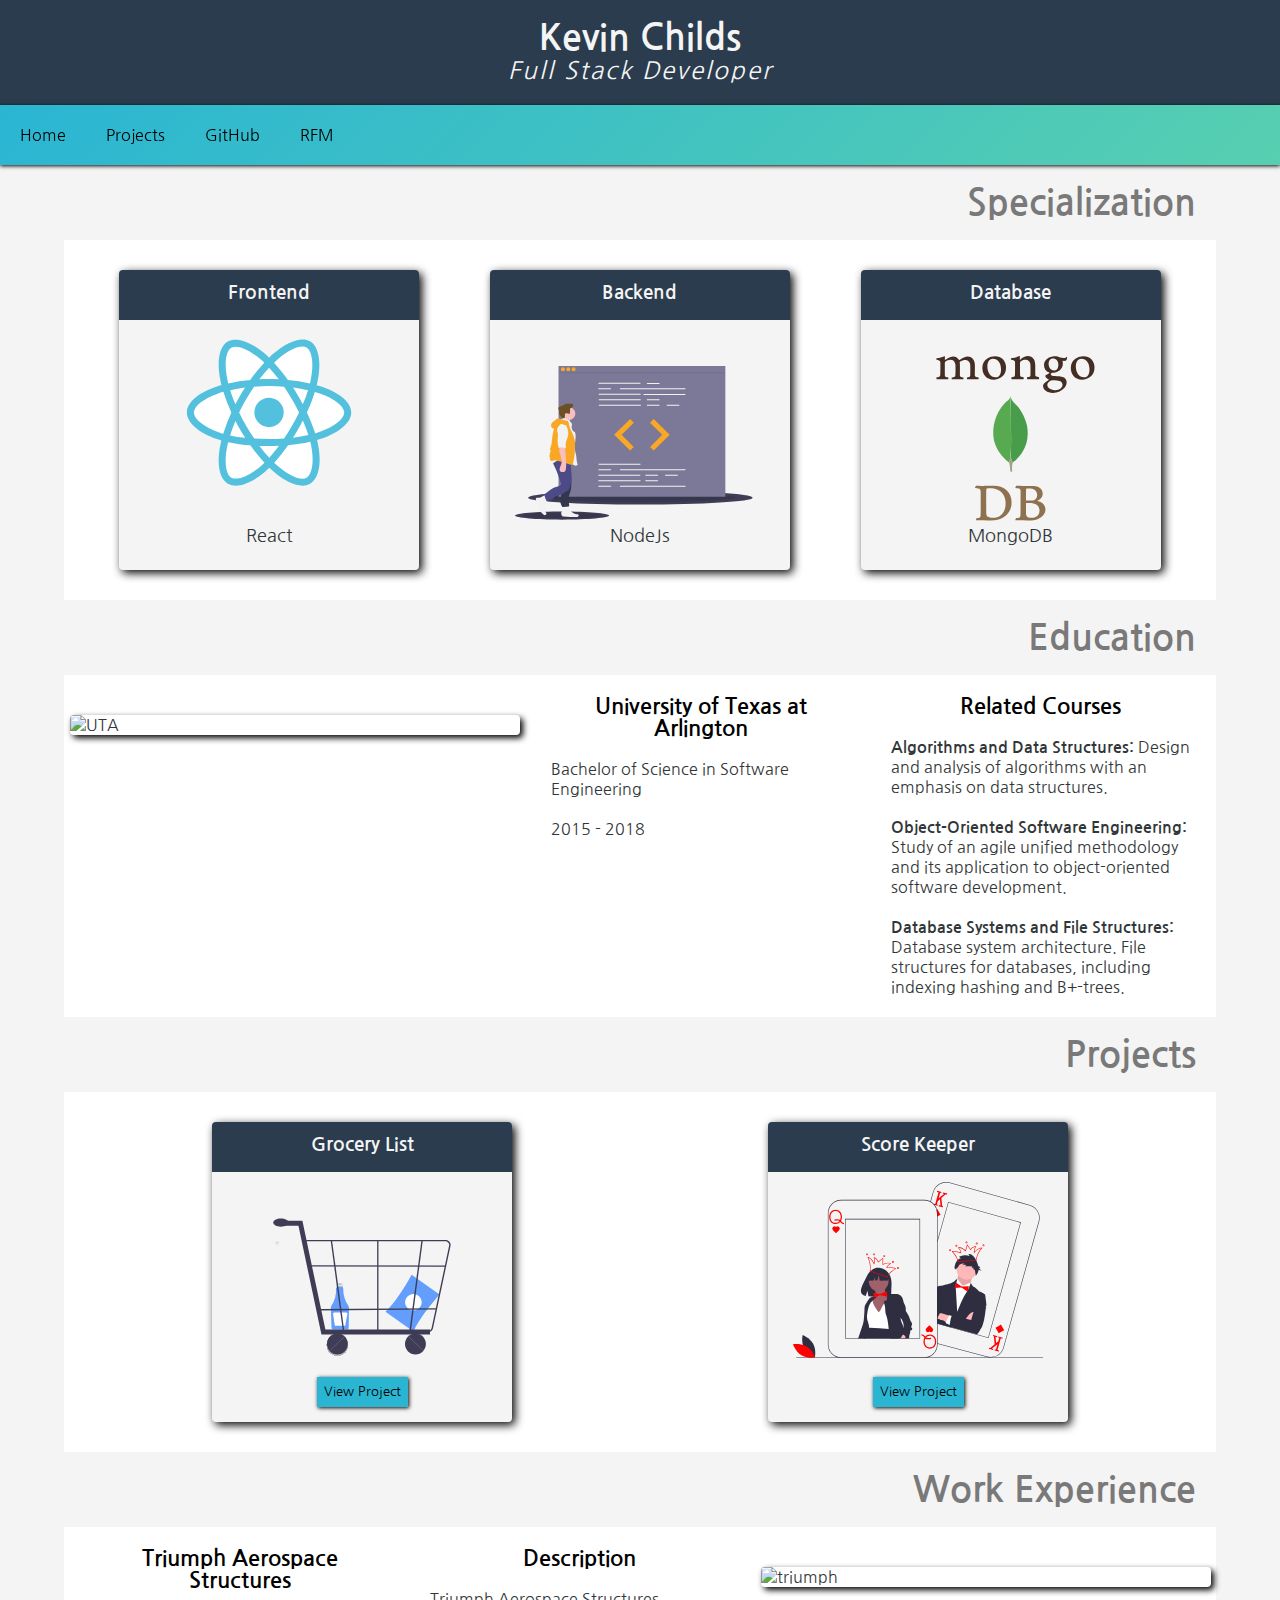
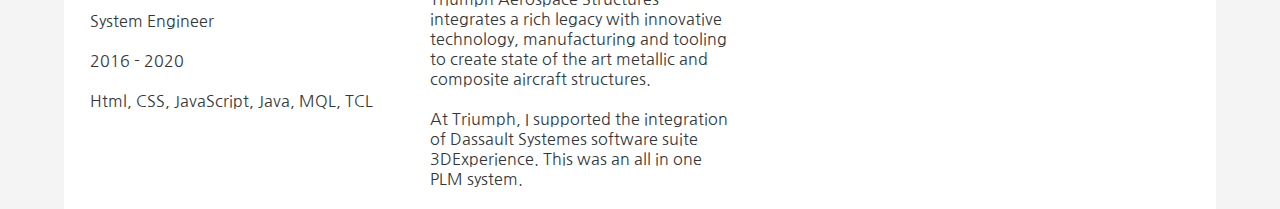
==== index.html @ 527a36d0 "added RFM" ====
<!DOCTYPE html>
<html lang="en">
<head><meta charset="utf-8"><meta name="viewport" content="width=device-width, initial-scale=1.0 maximum-scale=1.0,user-scalable=0">
	<link href="styles/style.css" rel="stylesheet" />
	<link href="https://fonts.googleapis.com/css2?family=Nanum+Gothic&amp;display=swap" rel="stylesheet" />
	<title>Kevin Childs</title>
</head>
<body>
<div id="headline">
<h1>Kevin Childs</h1>

<h2 id="header-description">Full Stack Developer</h2>
</div>

<nav>
<ul id="nav-ul">
	<li id="nav-li"><a href="/">Home</a></li>
	<li id="nav-li"><a href="#projects-header">Projects</a></li>
	<li id="nav-li"><a href="#" onclick="window.open(`https://github.com/kchilds2020`);return false;">GitHub</a></li>
	<li id="nav-li"><a href="#" onclick="window.open(`https://redesignforme.com`);return false;">RFM</a></li>
</ul>
</nav>

<div id="body-container">
<h1 class="section-title">Specialization</h1>

<div class="cards">
<div class="card">
<header class="card-header">
<h1>Frontend</h1>
</header>

<div class="card-body"><svg class="svg-item" fill="none" viewbox="0 0 1108 732" width="250" xmlns="https://www.w3.org/2000/svg"> <g id="react 1"> <g id="react-symbol"> <path d="M788.93 252.062C781.179 249.405 773.364 246.943 765.487 244.677C766.784 239.371 767.992 234.038 769.109 228.677C786.856 142.511 775.251 73.0952 735.62 50.2496C697.619 28.3301 635.47 51.1874 572.689 105.799C566.5 111.206 560.456 116.754 554.556 122.443C550.594 118.653 546.569 114.938 542.482 111.296C476.712 52.887 410.825 28.2832 371.182 51.1991C333.215 73.1772 321.951 138.432 337.951 220.097C339.514 228.185 341.307 236.226 343.331 244.22C334.012 246.869 324.998 249.694 316.371 252.706C239.254 279.537 190 321.735 190 365.445C190 410.585 242.876 455.866 323.205 483.318C329.722 485.53 336.286 487.585 342.897 489.484C340.756 498.08 338.85 506.746 337.177 515.483C321.939 595.729 333.848 659.448 371.709 681.286C410.825 703.862 476.466 680.653 540.372 624.787C545.425 620.368 550.488 615.679 555.611 610.78C562.003 616.945 568.563 622.931 575.291 628.737C637.205 682.012 698.369 703.533 736.183 681.626C775.251 659.015 787.946 590.56 771.465 507.289C770.215 500.928 768.757 494.438 767.093 487.819C771.711 486.46 776.228 485.049 780.643 483.588C864.148 455.925 918.49 411.195 918.49 365.445C918.49 321.571 867.641 279.15 788.966 252.062H788.93Z" fill="#53C1DE" id="Vector"></path> <path d="M770.82 454.049C766.835 455.374 762.756 456.64 758.583 457.882C748.402 426.317 736.077 395.484 721.695 365.598C735.529 336.11 747.375 305.73 757.153 274.661C764.596 276.818 771.84 279.092 778.803 281.495C846.214 304.692 887.334 339.001 887.334 365.445C887.334 393.577 842.92 430.161 770.82 454.049ZM740.907 513.338C748.198 550.155 749.229 583.445 744.423 609.455C740.086 632.84 731.365 648.43 720.581 654.677C697.619 667.958 648.528 650.692 595.582 605.13C589.51 599.902 583.403 594.334 577.261 588.427C599.335 563.988 619.734 538.086 638.319 510.899C671.516 508.087 704.481 502.995 736.98 495.661C738.465 501.663 739.781 507.524 740.93 513.244L740.907 513.338ZM438.347 652.403C415.912 660.327 398.048 660.55 387.252 654.326C364.278 641.069 354.725 589.857 367.759 521.285C369.322 513.181 371.092 505.121 373.069 497.103C405.434 504.052 438.232 508.802 471.238 511.321C490.367 538.414 511.257 564.218 533.773 588.567C529.249 592.951 524.622 597.214 519.895 601.356C491.634 626.065 463.302 643.554 438.347 652.403V652.403ZM333.274 453.874C297.746 441.73 268.418 425.952 248.304 408.745C230.241 393.272 221.121 377.905 221.121 365.445C221.121 338.919 260.67 305.079 326.616 282.092C334.899 279.209 343.257 276.579 351.689 274.204C361.484 305.616 373.345 336.347 387.194 366.195C373.172 396.472 361.167 427.641 351.255 459.5C345.207 457.773 339.213 455.897 333.274 453.874ZM368.498 214.119C354.807 144.152 363.891 91.3692 386.772 78.1472C411.141 64.0812 465.026 84.1487 521.829 134.587C525.462 137.81 529.108 141.186 532.753 144.668C510.398 168.868 489.671 194.525 470.711 221.468C438.016 224.4 405.545 229.447 373.503 236.577C371.635 229.138 369.967 221.656 368.498 214.13V214.119ZM682.767 291.704C675.648 279.404 668.268 267.261 660.625 255.273C683.869 258.215 706.129 262.107 727.04 266.889C720.329 288.176 712.548 309.11 703.726 329.612C696.997 316.836 690.011 304.2 682.767 291.704ZM554.579 166.904C569.728 183.419 584.034 200.688 597.445 218.643C568.758 217.291 540.06 217.291 511.35 218.643C525.498 199.982 539.997 182.634 554.579 166.915V166.904ZM425.641 291.915C418.491 304.317 411.633 316.875 405.069 329.589C396.008 308.103 388.26 286.969 381.931 266.561C402.713 261.873 424.879 258.11 447.971 255.215C440.219 267.28 432.768 279.514 425.617 291.915H425.641ZM448.627 477.88C426.088 475.433 403.69 471.829 381.52 467.084C387.956 446.325 395.879 424.733 405.14 402.779C411.727 415.509 418.608 428.074 425.781 440.476C433.08 453.127 440.687 465.595 448.604 477.88H448.627ZM555.458 566.179C540.689 550.308 525.978 532.725 511.631 513.724C525.58 514.279 539.786 514.557 554.251 514.557C569.098 514.557 583.754 514.228 598.219 513.572C584.867 531.828 570.587 549.387 555.435 566.179H555.458ZM703.96 401.665C713.24 422.582 721.425 443.968 728.482 465.736C706.038 470.786 683.345 474.655 660.496 477.329C668.193 465.115 675.648 452.756 682.861 440.253C690.191 427.547 697.224 414.684 703.96 401.665ZM655.901 424.71C644.867 443.871 633.22 462.665 620.959 481.091C599.344 482.639 577.014 483.436 554.251 483.436C531.487 483.436 509.533 482.732 488.293 481.349C475.72 462.985 463.846 444.164 452.671 424.886C441.496 405.608 431.138 386.04 421.597 366.184C431.185 346.233 441.512 326.658 452.577 307.458C463.627 288.266 475.399 269.511 487.895 251.194C509.568 249.553 531.769 248.697 554.227 248.697C576.686 248.697 599.028 249.565 620.678 251.206C633.032 269.468 644.754 288.149 655.843 307.247C666.931 326.346 677.399 345.831 687.245 365.703C677.516 385.724 667.08 405.377 655.936 424.663L655.901 424.71ZM720.101 77.2095C744.494 91.2755 753.976 148.008 738.656 222.406C737.648 227.243 736.554 232.068 735.374 236.882C703.284 229.607 670.748 224.466 637.979 221.491C619.2 194.524 598.629 168.85 576.405 144.644C581.875 139.377 587.458 134.255 593.155 129.277C646.934 82.4725 697.197 63.9992 720.101 77.2095Z" fill="white" id="Vector_2"></path> <path d="M554.227 300.39C567.094 300.39 579.672 304.205 590.37 311.354C601.068 318.502 609.407 328.662 614.331 340.55C619.255 352.437 620.543 365.517 618.033 378.137C615.522 390.756 609.327 402.348 600.228 411.446C591.13 420.544 579.539 426.74 566.919 429.251C554.3 431.761 541.219 430.472 529.332 425.549C517.445 420.625 507.284 412.286 500.136 401.588C492.988 390.89 489.172 378.312 489.172 365.445C489.171 356.902 490.852 348.441 494.121 340.548C497.39 332.654 502.182 325.482 508.223 319.441C514.264 313.4 521.436 308.608 529.33 305.339C537.224 302.07 545.684 300.389 554.227 300.39" fill="#53C1DE" id="Vector_3"></path> </g> </g> </svg></div>

<div class="card-footer">React</div>
</div>

<div class="card">
<header class="card-header">
<h1>Backend</h1>
</header>

<div class="card-body"><svg class="svg-item" fill="none" viewbox="0 0 1127 855" width="250" xmlns="https://www.w3.org/2000/svg"> <g id="looking-at-code"> <path d="M565.194 787C844.65 787 1071.19 773.121 1071.19 756C1071.19 738.879 844.65 725 565.194 725C285.737 725 59.1935 738.879 59.1935 756C59.1935 773.121 285.737 787 565.194 787Z" fill="#3F3D56" id="Vector"></path> <path d="M565.194 776C803.228 776 996.194 766.822 996.194 755.5C996.194 744.178 803.228 735 565.194 735C327.159 735 134.194 744.178 134.194 755.5C134.194 766.822 327.159 776 565.194 776Z" fill="black" id="Vector_2" opacity="0.1"></path> <path d="M212.194 855C329.385 855 424.387 846.717 424.387 836.5C424.387 826.283 329.385 818 212.194 818C95.0023 818 0 826.283 0 836.5C0 846.717 95.0023 855 212.194 855Z" fill="#3F3D56" id="Vector_3"></path> <path d="M212.194 848.435C312.015 848.435 392.935 842.958 392.935 836.202C392.935 829.445 312.015 823.968 212.194 823.968C112.373 823.968 31.4516 829.445 31.4516 836.202C31.4516 842.958 112.373 848.435 212.194 848.435Z" fill="black" id="Vector_4" opacity="0.1"></path> <path d="M948.194 162H196.194V752H948.194V162Z" fill="#7B7997" id="Vector_5"></path> <path d="M563.638 242.629H378.12C377.824 242.63 377.531 242.572 377.257 242.459C376.984 242.346 376.735 242.181 376.525 241.971C376.316 241.762 376.15 241.514 376.036 241.24C375.923 240.967 375.864 240.674 375.864 240.378C375.864 240.082 375.923 239.789 376.036 239.515C376.15 239.242 376.316 238.993 376.525 238.784C376.735 238.575 376.984 238.409 377.257 238.296C377.531 238.183 377.824 238.126 378.12 238.126H563.638C564.234 238.128 564.806 238.365 565.227 238.787C565.648 239.209 565.885 239.781 565.885 240.378C565.885 240.974 565.648 241.546 565.227 241.968C564.806 242.39 564.234 242.628 563.638 242.629V242.629Z" fill="#F2F2F2" id="Vector_6"></path> <path d="M766.717 267.395H474.932C474.335 267.395 473.762 267.158 473.34 266.735C472.918 266.313 472.68 265.741 472.68 265.143C472.68 264.546 472.918 263.974 473.34 263.551C473.762 263.129 474.335 262.892 474.932 262.892H766.717C767.013 262.892 767.305 262.95 767.579 263.063C767.852 263.177 768.1 263.342 768.309 263.551C768.518 263.76 768.684 264.009 768.797 264.282C768.91 264.555 768.968 264.848 768.968 265.143C768.968 265.439 768.91 265.732 768.797 266.005C768.684 266.278 768.518 266.526 768.309 266.735C768.1 266.945 767.852 267.11 767.579 267.223C767.305 267.337 767.013 267.395 766.717 267.395V267.395Z" fill="#F2F2F2" id="Vector_7"></path> <path d="M564.539 292.161H379.021C378.424 292.161 377.851 291.923 377.429 291.501C377.007 291.079 376.77 290.506 376.77 289.909C376.77 289.312 377.007 288.739 377.429 288.317C377.851 287.895 378.424 287.658 379.021 287.658H564.539C565.136 287.658 565.708 287.895 566.131 288.317C566.553 288.739 566.79 289.312 566.79 289.909C566.79 290.506 566.553 291.079 566.131 291.501C565.708 291.923 565.136 292.161 564.539 292.161V292.161Z" fill="#F2F2F2" id="Vector_8"></path> <path d="M766.717 292.611H581.199C580.602 292.611 580.029 292.374 579.607 291.951C579.185 291.529 578.948 290.957 578.948 290.359C578.948 289.762 579.185 289.19 579.607 288.767C580.029 288.345 580.602 288.108 581.199 288.108H766.717C767.314 288.108 767.887 288.345 768.309 288.767C768.731 289.19 768.968 289.762 768.968 290.359C768.968 290.957 768.731 291.529 768.309 291.951C767.887 292.374 767.314 292.611 766.717 292.611V292.611Z" fill="#F2F2F2" id="Vector_9"></path> <path d="M564.989 316.926H379.471C378.874 316.926 378.301 316.689 377.879 316.267C377.457 315.845 377.22 315.272 377.22 314.675C377.22 314.078 377.457 313.505 377.879 313.083C378.301 312.661 378.874 312.423 379.471 312.423H564.989C565.586 312.423 566.159 312.661 566.581 313.083C567.003 313.505 567.24 314.078 567.24 314.675C567.24 315.272 567.003 315.845 566.581 316.267C566.159 316.689 565.586 316.926 564.989 316.926V316.926Z" fill="#F2F2F2" id="Vector_10"></path> <path d="M565.439 341.692H379.922C379.324 341.692 378.752 341.455 378.33 341.033C377.907 340.61 377.67 340.038 377.67 339.441C377.67 338.843 377.907 338.271 378.33 337.849C378.752 337.426 379.324 337.189 379.922 337.189H565.439C566.036 337.189 566.609 337.426 567.031 337.849C567.454 338.271 567.691 338.843 567.691 339.441C567.691 340.038 567.454 340.61 567.031 341.033C566.609 341.455 566.036 341.692 565.439 341.692V341.692Z" fill="#F2F2F2" id="Vector_11"></path> <path d="M649.643 243.079H596.509C595.912 243.079 595.339 242.842 594.917 242.42C594.495 241.998 594.258 241.425 594.258 240.828C594.258 240.231 594.495 239.658 594.917 239.236C595.339 238.814 595.912 238.577 596.509 238.577H649.643C650.24 238.577 650.812 238.814 651.235 239.236C651.657 239.658 651.894 240.231 651.894 240.828C651.894 241.425 651.657 241.998 651.235 242.42C650.812 242.842 650.24 243.079 649.643 243.079V243.079Z" fill="#F2F2F2" id="Vector_12"></path> <path d="M649.643 316.926H596.509C595.912 316.926 595.339 316.689 594.917 316.267C594.495 315.845 594.258 315.272 594.258 314.675C594.258 314.078 594.495 313.505 594.917 313.083C595.339 312.661 595.912 312.423 596.509 312.423H649.643C650.24 312.423 650.812 312.661 651.235 313.083C651.657 313.505 651.894 314.078 651.894 314.675C651.894 315.272 651.657 315.845 651.235 316.267C650.812 316.689 650.24 316.926 649.643 316.926V316.926Z" fill="#F2F2F2" id="Vector_13"></path> <path d="M649.643 341.242H596.509C596.213 341.242 595.92 341.185 595.646 341.072C595.372 340.959 595.123 340.793 594.914 340.584C594.704 340.375 594.538 340.126 594.425 339.853C594.311 339.58 594.253 339.286 594.253 338.99C594.253 338.694 594.311 338.401 594.425 338.128C594.538 337.854 594.704 337.606 594.914 337.397C595.123 337.187 595.372 337.022 595.646 336.909C595.92 336.796 596.213 336.738 596.509 336.739H649.643C649.939 336.738 650.232 336.796 650.506 336.909C650.779 337.022 651.028 337.187 651.238 337.397C651.447 337.606 651.614 337.854 651.727 338.128C651.84 338.401 651.899 338.694 651.899 338.99C651.899 339.286 651.84 339.58 651.727 339.853C651.614 340.126 651.447 340.375 651.238 340.584C651.028 340.793 650.779 340.959 650.506 341.072C650.232 341.185 649.939 341.242 649.643 341.242V341.242Z" fill="#F2F2F2" id="Vector_14"></path> <path d="M738.799 341.242H685.666C685.069 341.24 684.498 341.003 684.077 340.581C683.655 340.159 683.419 339.587 683.419 338.99C683.419 338.394 683.655 337.822 684.077 337.4C684.498 336.978 685.069 336.74 685.666 336.739H738.799C739.095 336.738 739.389 336.796 739.662 336.909C739.936 337.022 740.185 337.187 740.394 337.397C740.604 337.606 740.77 337.854 740.884 338.128C740.997 338.401 741.055 338.694 741.055 338.99C741.055 339.286 740.997 339.58 740.884 339.853C740.77 340.126 740.604 340.375 740.394 340.584C740.185 340.793 739.936 340.959 739.662 341.072C739.389 341.185 739.095 341.242 738.799 341.242V341.242Z" fill="#F2F2F2" id="Vector_15"></path> <path d="M430.804 267.395H377.67C377.073 267.395 376.5 267.158 376.078 266.735C375.656 266.313 375.419 265.741 375.419 265.143C375.419 264.546 375.656 263.974 376.078 263.551C376.5 263.129 377.073 262.892 377.67 262.892H430.804C431.401 262.892 431.974 263.129 432.396 263.551C432.818 263.974 433.055 264.546 433.055 265.143C433.055 265.741 432.818 266.313 432.396 266.735C431.974 267.158 431.401 267.395 430.804 267.395V267.395Z" fill="#F2F2F2" id="Vector_16"></path> <path d="M563.863 607.361H378.346C377.748 607.361 377.176 607.123 376.754 606.701C376.331 606.279 376.094 605.706 376.094 605.109C376.094 604.512 376.331 603.939 376.754 603.517C377.176 603.095 377.748 602.858 378.346 602.858H563.863C564.46 602.858 565.033 603.095 565.455 603.517C565.878 603.939 566.115 604.512 566.115 605.109C566.115 605.706 565.878 606.279 565.455 606.701C565.033 607.123 564.46 607.361 563.863 607.361Z" fill="#F2F2F2" id="Vector_17"></path> <path d="M562.963 656.892H377.445C376.848 656.892 376.275 656.655 375.853 656.233C375.431 655.81 375.194 655.238 375.194 654.641C375.194 654.043 375.431 653.471 375.853 653.049C376.275 652.626 376.848 652.389 377.445 652.389H562.963C563.56 652.389 564.132 652.626 564.555 653.049C564.977 653.471 565.214 654.043 565.214 654.641C565.214 655.238 564.977 655.81 564.555 656.233C564.132 656.655 563.56 656.892 562.963 656.892Z" fill="#F2F2F2" id="Vector_18"></path> <path d="M563.413 681.658H377.895C377.599 681.658 377.306 681.601 377.032 681.488C376.759 681.375 376.51 681.209 376.3 681C376.091 680.791 375.924 680.542 375.811 680.269C375.697 679.996 375.639 679.702 375.639 679.406C375.639 679.11 375.697 678.817 375.811 678.544C375.924 678.27 376.091 678.022 376.3 677.813C376.51 677.604 376.759 677.438 377.032 677.325C377.306 677.212 377.599 677.154 377.895 677.155H563.413C563.709 677.154 564.002 677.212 564.276 677.325C564.55 677.438 564.798 677.604 565.008 677.813C565.218 678.022 565.384 678.27 565.497 678.544C565.611 678.817 565.669 679.11 565.669 679.406C565.669 679.702 565.611 679.996 565.497 680.269C565.384 680.542 565.218 680.791 565.008 681C564.798 681.209 564.55 681.375 564.276 681.488C564.002 681.601 563.709 681.658 563.413 681.658V681.658Z" fill="#F2F2F2" id="Vector_19"></path> <path d="M642.663 657.342H589.53C588.932 657.342 588.36 657.105 587.938 656.683C587.515 656.261 587.278 655.688 587.278 655.091C587.278 654.494 587.515 653.921 587.938 653.499C588.36 653.077 588.932 652.839 589.53 652.839H642.663C643.26 652.839 643.833 653.077 644.255 653.499C644.677 653.921 644.915 654.494 644.915 655.091C644.915 655.688 644.677 656.261 644.255 656.683C643.833 657.105 643.26 657.342 642.663 657.342Z" fill="#F2F2F2" id="Vector_20"></path> <path d="M642.663 681.658H589.53C588.932 681.658 588.36 681.421 587.938 680.998C587.515 680.576 587.278 680.003 587.278 679.406C587.278 678.809 587.515 678.236 587.938 677.814C588.36 677.392 588.932 677.155 589.53 677.155H642.663C643.26 677.155 643.833 677.392 644.255 677.814C644.677 678.236 644.915 678.809 644.915 679.406C644.915 680.003 644.677 680.576 644.255 680.998C643.833 681.421 643.26 681.658 642.663 681.658V681.658Z" fill="#F2F2F2" id="Vector_21"></path> <path d="M731.82 657.342H678.686C678.089 657.342 677.516 657.105 677.094 656.683C676.672 656.261 676.435 655.688 676.435 655.091C676.435 654.494 676.672 653.921 677.094 653.499C677.516 653.077 678.089 652.839 678.686 652.839H731.82C732.417 652.839 732.99 653.077 733.412 653.499C733.834 653.921 734.071 654.494 734.071 655.091C734.071 655.688 733.834 656.261 733.412 656.683C732.99 657.105 732.417 657.342 731.82 657.342V657.342Z" fill="#F2F2F2" id="Vector_22"></path> <path d="M766.942 632.126H475.157C474.56 632.126 473.987 631.889 473.565 631.467C473.143 631.045 472.906 630.472 472.906 629.875C472.906 629.278 473.143 628.705 473.565 628.283C473.987 627.861 474.56 627.623 475.157 627.623H766.942C767.539 627.623 768.112 627.861 768.534 628.283C768.956 628.705 769.194 629.278 769.194 629.875C769.194 630.472 768.956 631.045 768.534 631.467C768.112 631.889 767.539 632.126 766.942 632.126V632.126Z" fill="#F2F2F2" id="Vector_23"></path> <path d="M431.029 632.126H377.895C377.298 632.126 376.725 631.889 376.303 631.467C375.881 631.045 375.644 630.472 375.644 629.875C375.644 629.278 375.881 628.705 376.303 628.283C376.725 627.861 377.298 627.623 377.895 627.623H431.029C431.626 627.623 432.199 627.861 432.621 628.283C433.043 628.705 433.28 629.278 433.28 629.875C433.28 630.472 433.043 631.045 432.621 631.467C432.199 631.889 431.626 632.126 431.029 632.126V632.126Z" fill="#F2F2F2" id="Vector_24"></path> <path d="M766.942 706.874H475.157C474.861 706.874 474.568 706.817 474.294 706.704C474.02 706.591 473.771 706.425 473.562 706.216C473.352 706.007 473.186 705.758 473.073 705.485C472.959 705.212 472.901 704.918 472.901 704.622C472.901 704.326 472.959 704.033 473.073 703.76C473.186 703.486 473.352 703.238 473.562 703.029C473.771 702.82 474.02 702.654 474.294 702.541C474.568 702.428 474.861 702.37 475.157 702.371H766.942C767.539 702.371 768.112 702.608 768.534 703.03C768.956 703.453 769.194 704.025 769.194 704.622C769.194 705.219 768.956 705.792 768.534 706.214C768.112 706.637 767.539 706.874 766.942 706.874V706.874Z" fill="#F2F2F2" id="Vector_25"></path> <path d="M431.029 706.874H377.895C377.599 706.874 377.306 706.817 377.032 706.704C376.759 706.591 376.51 706.425 376.3 706.216C376.091 706.007 375.924 705.758 375.811 705.485C375.697 705.212 375.639 704.918 375.639 704.622C375.639 704.326 375.697 704.033 375.811 703.76C375.924 703.486 376.091 703.238 376.3 703.029C376.51 702.82 376.759 702.654 377.032 702.541C377.306 702.428 377.599 702.37 377.895 702.371H431.029C431.325 702.37 431.618 702.428 431.892 702.541C432.166 702.654 432.414 702.82 432.624 703.029C432.834 703.238 433 703.486 433.113 703.76C433.227 704.033 433.285 704.326 433.285 704.622C433.285 704.918 433.227 705.212 433.113 705.485C433 705.758 432.834 706.007 432.624 706.216C432.414 706.425 432.166 706.591 431.892 706.704C431.618 706.817 431.325 706.874 431.029 706.874Z" fill="#F2F2F2" id="Vector_26"></path> <g id="brackets"> <path d="M519.06 401.13L447.014 472.275L519.06 543.42L535.27 527.21L480.786 472.725L535.72 417.79L519.06 401.13Z" fill="#F9A826" id="Vector_27"></path> <path d="M625.327 401.13L697.373 472.275L625.327 543.42L609.117 527.21L663.602 472.725L608.667 417.79L625.327 401.13Z" fill="#F9A826" id="Vector_28"></path> </g> <path d="M216.194 186C221.164 186 225.194 181.971 225.194 177C225.194 172.029 221.164 168 216.194 168C211.223 168 207.194 172.029 207.194 177C207.194 181.971 211.223 186 216.194 186Z" fill="#F9A826" id="Vector_29"></path> <path d="M240.194 186C245.164 186 249.194 181.971 249.194 177C249.194 172.029 245.164 168 240.194 168C235.223 168 231.194 172.029 231.194 177C231.194 181.971 235.223 186 240.194 186Z" fill="#F9A826" id="Vector_30"></path> <path d="M264.194 186C269.164 186 273.194 181.971 273.194 177C273.194 172.029 269.164 168 264.194 168C259.223 168 255.194 172.029 255.194 177C255.194 181.971 259.223 186 264.194 186Z" fill="#F9A826" id="Vector_31"></path> <path d="M948.194 192H196.194V195H948.194V192Z" fill="black" id="Vector_32" opacity="0.1"></path> <path d="M122.622 751.091C120.024 752.538 117.283 753.712 114.444 754.594C109.365 755.981 103.936 755.472 98.8064 756.657C96.706 757.142 94.4201 758.156 93.7521 760.205C93.2622 761.709 93.7952 763.332 94.3056 764.829C99.9741 781.448 103.391 799.095 112.431 814.149C116.23 820.472 120.945 826.197 126.423 831.137C128.479 832.989 130.808 834.801 133.559 835.092C134.827 835.226 136.108 835.023 137.272 834.503C138.437 833.984 139.444 833.167 140.191 832.134C140.939 831.101 141.401 829.889 141.53 828.621C141.66 827.352 141.453 826.072 140.929 824.91C140.119 823.108 138.612 821.713 137.64 819.994C136.587 817.804 135.969 815.429 135.821 813.003C134.928 805.895 134.067 798.466 136.53 791.738C138.182 787.226 141.212 783.379 143.737 779.291C146.261 775.202 148.358 770.519 147.797 765.747C147.413 762.49 145.825 759.51 144.147 756.693C142.465 753.87 139.142 746.284 135.764 745.342C132.257 744.364 125.68 749.524 122.622 751.091Z" fill="#F2F2F2" id="Vector_33"></path> <path d="M215.057 808.5C215.109 810.108 214.885 811.713 214.393 813.245C213.336 816.038 210.712 817.951 209.357 820.612C207.472 824.313 208.326 828.786 209.575 832.747C210.358 835.23 211.385 837.814 213.488 839.35C215.286 840.464 217.331 841.119 219.442 841.257C237.478 843.753 255.8 842.321 274 842.844C277.317 842.939 280.83 843.055 283.725 841.434C286.621 839.813 288.411 835.737 286.442 833.066C284.673 830.668 281.177 830.69 278.2 830.549C270.448 830.155 263.067 827.114 257.287 821.934C256.147 820.96 255.158 819.822 254.353 818.557C253.734 817.435 253.221 816.257 252.819 815.04C250.268 808.128 247.232 801.406 243.736 794.921C242.757 793.106 241.649 791.216 239.83 790.245C238.498 789.639 237.053 789.324 235.59 789.319C231.054 789.025 219.307 787.481 215.799 791.009C212.558 794.268 215.128 804.36 215.057 808.5Z" fill="#F2F2F2" id="Vector_34"></path> <path d="M242.971 405.695C258.973 405.695 271.946 392.723 271.946 376.72C271.946 360.718 258.973 347.745 242.971 347.745C226.968 347.745 213.996 360.718 213.996 376.72C213.996 392.723 226.968 405.695 242.971 405.695Z" fill="#FBBEBE" id="Vector_35"></path> <path d="M216.806 400.646C215.082 405.26 212.159 409.593 207.905 412.076L247.98 420.25C246.526 414.402 246.335 408.31 247.418 402.381C247.816 400.946 247.898 399.442 247.658 397.972C246.904 395.065 243.631 393.666 240.703 392.998C233.389 391.331 226.921 390.437 220.124 387.206C218.047 390.763 218.337 396.545 216.806 400.646Z" fill="#FBBEBE" id="Vector_36"></path> <path d="M207.571 401.227C211.882 399.276 216.579 398.327 221.309 398.45C226.039 398.574 230.68 399.767 234.884 401.941C240.022 404.648 244.276 408.735 248.455 412.767C252.308 416.484 256.418 420.739 256.691 426.086C256.824 428.676 256.015 431.208 255.607 433.769C254.874 439.066 255.806 444.459 258.275 449.202C260.744 453.945 264.628 457.802 269.387 460.239C272.571 465.542 273.228 471.968 273.277 478.153C273.462 501.589 266.067 525.314 271.346 548.148C272.586 553.51 274.508 558.702 275.578 564.1C276.965 571.091 276.897 578.279 277.622 585.369C278.409 593.047 280.126 600.601 282.736 607.865C280.992 610.639 277.362 611.702 274.093 611.478C270.825 611.253 267.768 609.834 264.851 608.342C250.728 601.115 237.792 591.585 223.164 585.442C213.487 581.379 203.177 578.847 193.789 574.154C184.4 569.461 175.669 562.012 172.798 551.916C171.557 547.551 171.48 542.951 171.413 538.413C171.127 519.299 170.862 499.977 175.023 481.319C178.692 464.866 185.764 449.125 187.307 432.338C187.809 426.874 187.82 421.025 190.873 416.465C195.188 410.02 204.505 408.351 207.571 401.227Z" fill="#F2F2F2" id="Vector_37"></path> <path d="M226.492 377.129C228.199 374.903 231.492 374.599 234.219 375.258C236.947 375.916 239.462 377.322 242.217 377.856C242.843 378.034 243.499 378.079 244.144 377.988C244.789 377.898 245.407 377.674 245.96 377.33C246.923 376.382 247.499 375.109 247.576 373.76C248.54 368.019 248.766 362.178 248.246 356.38C248.103 355.566 248.157 354.73 248.405 353.942C249.087 352.299 251.168 351.908 252.867 351.38C255.671 350.433 258.079 348.578 259.711 346.109C261.343 343.64 262.106 340.698 261.88 337.747C261.838 336.332 261.243 334.989 260.223 334.007C259.048 333.049 257.403 332.99 255.887 332.978C248.099 332.916 240.31 332.917 232.521 332.984C229.638 333.008 226.61 333.079 224.111 334.516C222.264 335.579 220.89 337.289 219.231 338.628C214.905 342.119 209.053 342.829 203.79 344.619C201.22 345.35 198.887 346.742 197.022 348.654C195.272 350.654 194.43 353.628 195.53 356.047C196.094 357.055 196.724 358.025 197.416 358.951C200.521 363.915 198.454 370.354 198.918 376.191C199.497 383.479 210.283 395.302 217.597 397.027C229.404 399.811 222.583 381.914 226.492 377.129Z" fill="#6C5025" id="Vector_38"></path> <path d="M210.134 696.683C210.879 702.004 211.835 707.344 211.58 712.712C211.223 720.206 208.52 727.426 208.021 734.911C207.648 740.502 208.511 746.153 207.734 751.703C207.237 755.256 206.078 758.681 205.361 762.196C204.225 767.925 204.257 773.824 205.455 779.54C206.654 785.256 208.993 790.672 212.334 795.462C212.825 796.282 213.523 796.958 214.358 797.423C215.158 797.719 216.015 797.833 216.865 797.755C225.299 797.583 233.71 796.819 242.036 795.467C242.645 795.442 243.223 795.187 243.652 794.754C243.84 794.467 243.96 794.141 244.003 793.8C245.547 785.864 242.026 777.907 241.131 769.872C240.175 761.292 242.234 752.694 244.277 744.307C245.204 740.169 246.361 736.087 247.744 732.079C248.732 729.382 249.925 726.758 250.781 724.016C251.994 719.709 252.732 715.282 252.983 710.814C253.577 703.764 253.892 696.697 253.928 689.615C254.13 682.903 253.571 676.191 252.263 669.605C250.385 661.267 246.539 653.524 242.727 645.875C240.688 646.363 238.775 647.273 237.109 648.545C232.196 651.726 227.067 654.56 221.759 657.025C218.192 658.682 211.237 659.859 208.973 663.311C206.741 666.716 208.181 673.662 208.352 677.417C208.645 683.862 209.239 690.284 210.134 696.683Z" fill="#2F2E41" id="Vector_39"></path> <path d="M210.134 696.683C210.879 702.004 211.835 707.344 211.58 712.712C211.223 720.206 208.52 727.426 208.021 734.911C207.648 740.502 208.511 746.153 207.734 751.703C207.237 755.256 206.078 758.681 205.361 762.196C204.225 767.925 204.257 773.824 205.455 779.54C206.654 785.256 208.993 790.672 212.334 795.462C212.825 796.282 213.523 796.958 214.358 797.423C215.158 797.719 216.015 797.833 216.865 797.755C225.299 797.583 233.71 796.819 242.036 795.467C242.645 795.442 243.223 795.187 243.652 794.754C243.84 794.467 243.96 794.141 244.003 793.8C245.547 785.864 242.026 777.907 241.131 769.872C240.175 761.292 242.234 752.694 244.277 744.307C245.204 740.169 246.361 736.087 247.744 732.079C248.732 729.382 249.925 726.758 250.781 724.016C251.994 719.709 252.732 715.282 252.983 710.814C253.577 703.764 253.892 696.697 253.928 689.615C254.13 682.903 253.571 676.191 252.263 669.605C250.385 661.267 246.539 653.524 242.727 645.875C240.688 646.363 238.775 647.273 237.109 648.545C232.196 651.726 227.067 654.56 221.759 657.025C218.192 658.682 211.237 659.859 208.973 663.311C206.741 666.716 208.181 673.662 208.352 677.417C208.645 683.862 209.239 690.284 210.134 696.683Z" fill="#598BB9" id="Vector_40" opacity="0.1"></path> <path d="M170.961 583.018C167.113 593.377 172.769 604.572 177.683 614.47C189.789 638.856 198.196 664.878 206.558 690.787C207.184 692.728 207.81 694.846 207.112 696.762C206.509 698.123 205.53 699.284 204.29 700.109C198.524 704.488 191.183 706.047 184.315 708.338C177.678 710.554 171.321 713.534 165.372 717.218C160.396 720.302 155.733 723.862 151.081 727.416L136.269 738.728C135.31 739.376 134.472 740.188 133.793 741.125C132.364 743.366 132.949 746.292 133.661 748.853C135.544 755.634 137.969 762.253 140.913 768.645C141.397 770.047 142.319 771.255 143.543 772.092C145.855 773.334 148.682 771.687 150.448 769.745C152.213 767.803 153.74 765.386 156.229 764.552C158.715 763.719 161.451 764.728 164.047 764.363C168.245 763.774 171.033 759.906 174.059 756.937C186.425 744.805 207.069 745.686 220.672 734.96C222.638 733.2 224.72 731.574 226.903 730.092C229.202 728.733 231.81 727.987 234.196 726.785C241.453 723.131 246.015 715.577 248.458 707.828C250.902 700.08 251.599 691.901 253.355 683.968C254.263 679.867 255.458 675.81 255.862 671.629C256.122 667.741 256.037 663.837 255.609 659.963L250.701 599.248C250.301 594.304 249.901 589.355 249.125 584.457C234.548 584.978 219.982 585.565 205.397 585.737C193.792 585.874 181.973 586.686 170.961 583.018Z" fill="#4D4A88" id="Vector_41"></path> <path d="M165.603 597.221C167.58 600.401 172.393 600.335 175.707 598.592C179.021 596.848 181.596 593.919 184.917 592.191C189.381 589.868 194.664 589.955 199.694 590.097C207.657 590.322 215.719 590.562 223.381 592.744C231.305 595.001 239.02 599.347 247.215 598.48C248.64 598.329 250.2 597.921 250.976 596.715C251.43 595.841 251.644 594.863 251.595 593.879L251.863 586.72C252.027 585.482 251.83 584.223 251.293 583.095C250.606 582.156 249.663 581.434 248.577 581.015C236.914 575.369 223.613 574.318 210.662 573.874C204.079 573.649 197.493 573.556 190.905 573.596C185.314 573.63 178.602 572.821 173.166 574.315C165.871 576.32 161.901 591.269 165.603 597.221Z" fill="#F2F2F2" id="Vector_42"></path> <path d="M238.839 409.726C223.557 409.59 209.708 399.503 194.427 399.257C192.581 399.13 190.731 399.449 189.035 400.188C186.906 401.26 185.506 403.334 183.888 405.086C179.37 409.979 172.827 412.591 168.185 417.367C163.833 421.845 161.412 428.517 163.13 434.52C164.849 440.524 171.334 445.129 177.409 443.685C179.857 435.762 184.909 428.898 191.746 424.206C195.304 421.924 199.053 419.956 202.952 418.324C209.82 415.212 217.499 412.041 224.67 414.374C227.314 415.372 229.807 416.732 232.079 418.414L244.033 426.444C242.64 420.95 241.387 414.788 238.839 409.726Z" fill="#F9A826" id="Vector_43"></path> <path d="M175.649 438.374C173.62 440.906 176.543 444.574 176.096 447.787C175.798 449.922 174.041 451.552 173.31 453.58C172.552 455.681 172.954 458.007 172.666 460.222C172.378 461.832 171.951 463.414 171.391 464.951C170.104 469.543 169.205 474.235 168.705 478.977L166.03 498.953C165.566 501.959 165.283 504.99 165.184 508.03C165.319 510.303 165.167 512.583 164.732 514.817C164.139 517 162.828 518.91 161.946 520.993C161.063 523.075 160.654 525.595 161.846 527.517C157.855 530.842 156.668 537.371 159.459 541.752C159.99 542.435 160.406 543.2 160.689 544.017C160.843 545.16 160.655 546.322 160.147 547.357L157.443 554.564C156.75 556.409 156.531 559.217 158.456 559.638C156.862 561.294 155.62 563.256 154.805 565.405C154.41 566.484 154.291 567.645 154.461 568.782C154.631 569.919 155.084 570.994 155.777 571.911C156.449 572.5 157.021 573.195 157.472 573.967C157.736 575.043 157.668 576.174 157.276 577.21C156.871 578.784 156.793 580.424 157.047 582.029C157.3 583.634 157.879 585.171 158.749 586.544C159.65 587.898 160.926 588.96 162.421 589.601C163.916 590.242 165.565 590.434 167.167 590.152C172.578 588.932 177.44 587.005 182.895 588.006C194.641 590.162 206.425 592.326 217.801 595.958C230.785 600.104 243.357 606.183 256.927 607.459C257.82 607.642 258.748 607.497 259.544 607.052C260.235 606.397 260.665 605.513 260.754 604.564C262.152 598.009 263.55 591.454 264.948 584.899C266.638 577.634 267.925 570.28 268.803 562.872C269.28 558.091 269.416 553.283 269.552 548.479L270.633 510.248C271.139 504.614 270.388 498.937 268.433 493.629L262.215 473.781C258.667 462.454 250.528 452.409 247.63 440.899C245.796 433.614 244.441 425.796 239.522 420.118C232.509 412.023 220.377 410.764 209.758 412.156C204.961 412.784 200.122 413.87 195.973 416.357C191.175 419.234 187.64 423.766 184.22 428.194C181.402 431.843 178.533 434.776 175.649 438.374Z" fill="#F9A826" id="Vector_44"></path> <path d="M200.444 550.823C201.319 554.596 203.156 558.075 204.281 561.78C206.165 567.989 206.006 574.676 207.886 580.886C208.676 583.492 209.819 585.995 210.386 588.659C211.707 594.869 209.778 601.294 207.382 607.174C204.987 613.055 202.069 618.852 201.291 625.154C200.743 629.592 201.53 634.604 204.951 637.485C208.503 640.475 213.664 640.272 218.29 639.874C219.951 639.828 221.59 639.487 223.131 638.866C226.669 637.193 228.159 633.007 228.986 629.181C231.757 616.362 230.966 603.075 230.16 589.985L228.054 555.75C227.649 549.16 227.214 542.432 225.183 536.104C224.445 533.802 223.157 529.15 221.054 527.68C218.972 526.225 213.024 526.16 210.446 526.039C198.348 525.47 198.483 542.356 200.444 550.823Z" fill="#FBBEBE" id="Vector_45"></path> <path d="M213.848 424.423C211.377 423.13 208.265 423.687 205.876 425.128C203.57 426.707 201.551 428.668 199.904 430.926C194.566 437.443 188.914 444.921 189.706 453.308C190.002 456.453 191.207 459.429 192.023 462.48C195.602 475.86 191.644 490.01 192.098 503.853C192.361 511.852 194.101 519.72 195.835 527.533C196.188 529.127 196.755 530.973 198.297 531.51C199.456 531.913 200.708 531.395 201.855 530.959C206.127 529.38 210.717 528.853 215.236 529.423C219.755 529.992 224.071 531.641 227.818 534.231C230.683 532.702 229.609 527.868 228.967 524.685C227.058 515.228 229.649 505.471 232.795 496.35C235.941 487.229 239.706 478.12 240.227 468.485C240.818 457.569 237.198 446.915 233.627 436.582C232.848 434.327 231.996 431.962 230.189 430.404C228.641 429.254 226.868 428.443 224.986 428.027C221.193 426.906 217.352 426.258 213.848 424.423Z" fill="#F2F2F2" id="Vector_46"></path> </g> </svg></div>

<div class="card-footer">NodeJs</div>
</div>

<div class="card">
<header class="card-header">
<h1>Database</h1>
</header>

<div class="card-body"><svg class="svg-item" fill="none" viewbox="0 0 1286 1119" width="250" xmlns="https://www.w3.org/2000/svg"> <g id="mongodb 1"> <g id="db"> <path clip-rule="evenodd" d="M723.168 815.688C721.882 815.94 720.591 818.723 720.591 820.239C720.333 830.361 720.076 857.178 720.076 875.393C720.076 875.9 720.848 876.912 721.622 876.912C725.492 877.164 734.779 877.416 742.778 877.416C753.872 877.416 760.321 875.9 763.936 874.384C773.221 869.828 777.608 859.961 777.608 849.08C777.608 824.543 760.064 815.181 734.005 815.181C732.199 814.929 727.043 814.929 723.168 815.688V815.688ZM789.736 928.776C789.736 903.73 770.901 889.814 736.845 889.814C735.297 889.814 724.46 889.561 721.88 890.066C721.105 890.321 720.076 890.828 720.076 891.587C720.076 909.547 719.816 938.139 720.591 949.269C721.105 954.075 724.72 960.907 729.107 962.93C733.748 965.461 744.327 965.965 751.551 965.965C771.932 965.965 789.736 954.834 789.736 928.776V928.776ZM670.541 801.775C673.119 801.775 680.857 802.532 700.724 802.532C719.559 802.532 734.522 802.027 752.84 802.027C775.284 802.027 806.245 809.868 806.245 842.758C806.245 858.95 794.634 871.854 779.414 878.179C778.642 878.431 778.642 878.935 779.414 879.187C801.084 884.503 820.179 897.657 820.179 922.449C820.179 946.739 804.699 962.171 782.251 971.785C768.577 977.603 751.551 979.626 734.265 979.626C721.105 979.626 685.761 978.11 666.154 978.617C664.091 977.855 667.96 968.748 669.764 967.232C674.41 966.977 678.02 966.724 682.923 965.206C689.89 963.437 690.662 961.411 691.694 951.04C692.211 942.185 692.211 910.811 692.211 888.55C692.211 857.938 692.471 837.193 692.211 827.074C691.954 819.233 689.116 816.7 683.441 815.181C679.051 814.424 671.83 813.41 665.894 812.653C664.603 811.387 668.989 802.784 670.541 801.775ZM521.672 959.136C527.867 963.939 539.992 965.962 550.829 965.962C564.76 965.962 578.691 963.437 592.108 951.542C605.782 939.402 615.327 920.681 615.327 890.828C615.327 862.237 604.234 838.961 581.529 825.303C568.629 817.456 552.118 814.172 533.025 814.172C527.35 814.172 521.932 814.424 518.58 815.94C517.802 816.448 515.999 818.723 515.999 819.987C515.482 825.048 515.482 864.008 515.482 886.779C515.482 910.307 515.482 943.197 515.999 946.991C515.999 950.788 517.802 956.605 521.674 959.136H521.672ZM463.106 801.772C468.01 801.772 486.842 802.532 495.872 802.532C512.13 802.532 523.738 801.775 554.438 801.775C580.237 801.775 601.91 808.604 617.39 821.506C636.223 837.445 646.03 859.457 646.03 886.272C646.03 924.475 628.227 946.487 610.423 959.136C592.626 972.038 569.404 979.626 536.38 979.626C518.837 979.626 488.651 979.122 463.623 978.867H463.366C462.077 976.591 465.429 967.736 467.492 967.484C474.202 966.724 476.008 966.469 479.363 965.208C484.779 963.182 485.813 960.4 486.588 951.04C487.359 933.582 487.102 912.585 487.102 888.802C487.102 871.854 487.359 838.709 486.842 828.083C486.07 819.23 482.201 816.952 474.46 815.433C470.59 814.677 465.429 813.662 458.208 812.906C457.173 811.132 461.817 803.291 463.106 801.775V801.772Z" fill="#8E714E" fill-rule="evenodd" id="Vector"></path> </g> <g id="mongo"> <path clip-rule="evenodd" d="M787.098 242.722C780.648 241.962 776.005 240.954 770.329 238.423C769.555 237.916 768.263 235.388 768.263 234.374C767.749 225.519 767.749 200.22 767.749 183.272C767.749 169.608 765.428 157.718 759.493 149.37C752.526 139.753 742.467 134.19 729.564 134.19C718.213 134.19 702.99 141.779 690.348 152.405C690.091 152.657 688.027 154.431 688.285 151.646C688.285 148.863 688.802 143.298 689.059 139.501C689.319 135.958 687.253 134.19 687.253 134.19C678.997 138.237 655.778 143.55 647.262 144.306C641.072 145.576 639.524 151.393 645.976 153.417H646.233C653.195 155.44 657.841 157.718 661.451 159.996C664.031 162.019 663.774 164.802 663.774 167.08C664.031 186.052 664.031 215.148 663.26 231.087C663.002 237.411 661.196 239.687 656.55 240.699L657.067 240.446C653.455 241.206 650.617 241.962 646.231 242.47C644.682 243.988 644.682 252.084 646.231 253.855C649.068 253.855 664.031 253.096 676.419 253.096C693.446 253.096 702.219 253.855 706.602 253.855C708.408 251.832 708.926 244.241 707.894 242.47C702.99 242.217 699.378 241.713 696.026 240.699C691.382 239.684 690.091 237.412 689.831 232.098C689.319 218.687 689.319 190.353 689.319 171.127C689.319 165.814 690.865 163.283 692.411 161.765C698.346 156.706 707.894 153.164 716.407 153.164C724.663 153.164 730.078 155.695 734.208 158.985C739.883 163.536 741.689 170.115 742.464 174.921C743.753 185.799 743.238 207.304 743.238 226.026C743.238 236.145 742.464 238.675 738.597 239.939C736.788 240.699 732.145 241.713 726.726 242.215C724.92 243.988 725.437 251.832 726.726 253.603C734.208 253.603 742.981 252.844 755.881 252.844C771.875 252.844 782.197 253.603 786.326 253.603C787.613 252.084 788.13 244.748 787.098 242.722V242.722ZM858.564 146.083C844.892 146.083 836.376 156.454 836.376 172.643C836.376 189.089 843.858 208.063 865.013 208.063C868.626 208.063 875.335 206.545 878.428 203.003C883.331 198.452 886.686 189.342 886.686 179.727C886.686 158.73 876.107 146.08 858.564 146.08V146.083ZM856.758 257.902C851.599 257.902 847.984 259.421 845.664 260.687C834.827 267.513 829.927 274.093 829.927 281.939C829.927 289.273 832.764 295.091 838.957 300.151C846.438 306.476 856.758 309.514 869.914 309.514C896.231 309.514 907.842 295.598 907.842 281.939C907.842 272.322 902.938 265.997 892.879 262.458C885.655 259.42 872.498 257.902 856.758 257.902V257.902ZM858.564 323.682C842.826 323.682 831.473 320.392 821.671 313.056C812.123 305.972 807.997 295.346 807.997 288.009C807.997 285.986 808.514 280.418 813.158 275.36C815.992 272.322 822.188 266.505 836.894 256.638C837.408 256.386 837.665 256.133 837.665 255.623C837.665 255.119 837.148 254.612 836.634 254.362C824.508 249.809 820.896 242.47 819.862 238.423V237.916C819.607 236.397 819.09 234.881 821.413 233.362C823.22 232.098 825.8 230.58 828.635 228.811C833.021 226.278 837.665 223.496 840.503 221.217C841.02 220.713 841.02 220.208 841.02 219.701C841.02 219.194 840.503 218.687 839.986 218.437C821.931 212.617 812.9 199.461 812.9 179.727C812.9 166.825 818.833 155.188 829.409 147.851C836.634 142.286 854.694 135.454 866.562 135.454H867.337C879.462 135.706 886.169 138.237 895.714 141.527C900.875 143.298 905.778 144.054 912.488 144.054C922.548 144.054 926.934 141.019 930.543 137.48C930.803 137.984 931.321 139.251 931.578 142.538C931.835 145.828 930.803 150.634 928.223 154.176C926.16 156.959 921.516 158.985 916.872 158.985H915.581C910.937 158.477 908.871 157.97 908.871 157.97L907.842 158.477C907.585 158.985 907.842 159.489 908.099 160.248L908.359 160.756C908.873 163.031 909.905 169.86 909.905 171.634C909.905 192.379 901.392 201.484 892.362 208.316C883.588 214.64 873.529 218.687 862.176 219.701C861.918 219.701 860.89 219.701 858.564 219.953C857.275 219.953 855.469 220.208 855.209 220.208H854.951C852.888 220.713 847.73 223.243 847.73 227.542C847.73 231.336 850.05 235.893 861.144 236.652C863.465 236.904 865.785 236.904 868.368 237.159C883.074 238.168 901.392 239.435 909.905 242.217C921.773 246.516 929.255 256.89 929.255 269.287C929.255 288.012 915.583 305.467 892.879 316.343C881.785 321.151 870.689 323.682 858.564 323.682V323.682ZM1005.62 147.347C1000.21 147.347 995.302 148.608 991.69 151.138C981.63 157.211 976.469 169.356 976.469 187.063C976.469 220.208 993.496 243.484 1017.75 243.484C1024.97 243.484 1030.65 241.458 1035.55 237.411C1043.03 231.336 1046.9 219.194 1046.9 202.243C1046.9 169.356 1030.13 147.344 1005.62 147.344L1005.62 147.347ZM1010.27 255.626C966.407 255.626 950.67 224.003 950.67 194.402C950.67 173.657 959.183 157.718 976.209 146.332C988.337 138.996 1002.79 134.95 1015.69 134.95C1049.22 134.95 1072.7 158.477 1072.7 192.379C1072.7 215.4 1063.42 233.614 1045.61 244.748C1037.1 250.313 1022.39 255.626 1010.26 255.626H1010.27V255.626ZM550.515 147.344C545.096 147.344 540.195 148.608 536.581 151.138C526.521 157.211 521.36 169.356 521.36 187.063C521.36 220.208 538.387 243.484 562.64 243.484C569.864 243.484 575.54 241.458 580.443 237.411C587.922 231.336 591.794 219.194 591.794 202.243C591.794 169.356 575.282 147.344 550.515 147.344ZM555.158 255.626C511.298 255.626 495.561 224.003 495.561 194.402C495.561 173.657 504.074 157.718 521.1 146.332C533.228 138.996 547.677 134.95 560.577 134.95C594.117 134.95 617.594 158.477 617.594 192.379C617.594 215.4 608.306 233.614 590.503 244.748C582.247 250.313 567.541 255.626 555.158 255.626ZM260.266 253.096C259.749 252.339 259.232 250.061 259.492 247.278C259.492 245.252 260.009 243.988 260.266 243.484C265.685 242.722 268.522 241.962 271.617 241.206C276.778 239.939 278.841 237.159 279.099 230.835C279.876 215.655 279.876 186.811 279.616 166.825V166.318C279.616 164.043 279.616 161.257 276.778 159.234C272.649 156.706 267.748 154.431 261.298 152.654C258.978 151.9 257.429 150.634 257.686 149.118C257.686 147.599 259.235 145.828 262.59 145.321C271.103 144.561 293.287 139.251 302.06 135.454C302.578 135.958 303.352 137.48 303.352 139.503L303.095 142.283C302.835 145.069 302.578 148.358 302.578 151.646C302.578 152.657 303.612 153.417 304.641 153.417C305.158 153.417 305.675 153.164 306.19 152.909C322.701 140.26 337.664 135.706 345.403 135.706C358.048 135.706 367.853 141.527 375.335 153.669C375.849 154.431 376.366 154.683 377.141 154.683C377.655 154.683 378.427 154.431 378.687 153.924C393.91 142.538 409.133 135.706 419.192 135.706C443.185 135.706 457.376 153.164 457.376 182.765C457.376 191.113 457.376 201.991 457.119 211.86C457.119 220.713 456.862 228.809 456.862 234.629C456.862 235.89 458.665 239.939 461.503 240.699C465.115 242.47 470.019 243.229 476.469 244.241H476.726C477.243 246.012 476.212 252.589 475.18 253.855C473.631 253.855 471.308 253.855 468.73 253.603C462.199 253.269 455.66 253.1 449.121 253.096C433.126 253.096 424.87 253.348 416.869 253.855C416.357 251.832 416.097 245.759 416.869 244.241C421.515 243.484 423.836 242.722 426.676 241.965C431.837 240.446 433.126 238.168 433.386 231.591C433.386 226.785 434.415 185.799 432.866 175.933C431.32 165.814 423.578 153.924 406.549 153.924C400.1 153.924 390.04 156.454 380.236 163.788C379.721 164.295 379.201 165.559 379.201 166.318V166.573C380.236 171.883 380.236 177.959 380.236 187.318V203.762C380.236 215.148 379.976 225.774 380.236 233.867C380.236 239.435 383.591 240.699 386.428 241.713C387.977 241.962 389.006 242.217 390.298 242.47C392.618 242.977 394.941 243.484 398.554 244.241C399.071 245.255 399.071 248.542 398.296 251.325C398.036 252.844 397.519 253.6 397.262 253.855C388.492 253.603 379.461 253.348 366.304 253.348C362.435 253.348 355.725 253.603 350.05 253.603C345.403 253.603 341.019 253.855 338.442 253.855C338.182 253.348 337.664 251.58 337.664 248.794C337.664 246.519 338.182 244.748 338.699 244.241C339.988 243.988 341.019 243.736 342.311 243.736C345.403 243.229 347.986 242.722 350.564 242.217C354.953 240.954 356.5 238.675 356.757 233.11C357.531 220.461 358.306 184.283 356.5 175.173C353.405 160.501 344.892 153.164 331.215 153.164C323.219 153.164 313.154 156.959 304.901 163.034C303.609 164.043 302.578 166.57 302.578 168.849V183.776C302.578 201.991 302.578 224.762 302.835 234.629C303.095 237.661 304.124 241.206 310.059 242.47C311.351 242.722 313.414 243.229 315.994 243.484L320.635 244.241C321.155 245.759 320.895 251.832 319.864 253.855C317.283 253.855 314.188 253.603 310.573 253.603C305.158 253.348 298.191 253.096 290.452 253.096C281.422 253.096 274.972 253.348 269.811 253.603C266.199 253.096 263.361 253.096 260.266 253.096V253.096Z" fill="#442D22" fill-rule="evenodd" id="Vector_2"></path> </g> <g id="leaf"> <path clip-rule="evenodd" d="M649.388 729.858L638.812 726.313C638.812 726.313 640.104 673.44 620.751 669.645C607.854 654.97 622.82 47.2825 669.258 667.619C669.258 667.619 653.261 675.46 650.423 688.872C647.325 702.028 649.388 729.858 649.388 729.858V729.858Z" fill="white" fill-rule="evenodd" id="Vector_3"></path> <path clip-rule="evenodd" d="M649.388 729.858L638.812 726.313C638.812 726.313 640.104 673.44 620.751 669.645C607.854 654.97 622.82 47.2825 669.258 667.619C669.258 667.619 653.261 675.46 650.423 688.872C647.325 702.028 649.388 729.858 649.388 729.858V729.858Z" fill="#A6A385" fill-rule="evenodd" id="Vector_4"></path> <path clip-rule="evenodd" d="M655.067 678.753C655.067 678.753 747.691 619.045 726.015 494.823C705.119 404.509 655.841 374.909 650.423 363.523C644.49 355.428 638.812 341.262 638.812 341.262L642.684 592.48C642.684 592.734 634.686 669.39 655.069 678.755" fill="white" fill-rule="evenodd" id="Vector_5"></path> <path clip-rule="evenodd" d="M655.067 678.753C655.067 678.753 747.691 619.045 726.015 494.823C705.119 404.509 655.841 374.909 650.423 363.523C644.49 355.428 638.812 341.262 638.812 341.262L642.684 592.48C642.684 592.734 634.686 669.39 655.069 678.755" fill="#499D4A" fill-rule="evenodd" id="Vector_6"></path> <path clip-rule="evenodd" d="M633.397 682.04C633.397 682.04 546.448 623.851 551.609 521.392C556.51 418.93 617.914 368.584 629.782 359.477C637.523 351.381 637.78 348.344 638.298 340.248C643.716 351.633 642.684 510.513 643.456 529.232C645.776 601.335 639.329 668.381 633.397 682.04Z" fill="white" fill-rule="evenodd" id="Vector_7"></path> <path clip-rule="evenodd" d="M633.397 682.04C633.397 682.04 546.448 623.851 551.609 521.392C556.51 418.93 617.914 368.584 629.782 359.477C637.523 351.381 637.78 348.344 638.298 340.248C643.716 351.633 642.684 510.513 643.456 529.232C645.776 601.335 639.329 668.381 633.397 682.04Z" fill="#58AA50" fill-rule="evenodd" id="Vector_8"></path> </g> </g> </svg></div>

<div class="card-footer">MongoDB</div>
</div>
</div>

<h1 class="section-title">Education</h1>

<div class="section-container">
<div class="section-short"><img alt="UTA" id="section-img" src="img/college-park-center.jpg" /></div>

<div class="section-long">
<div class="section-description">
<h2>University of Texas at Arlington</h2>
&nbsp;

<p>Bachelor of Science in Software Engineering</p>
&nbsp;

<p>2015 - 2018</p>
</div>

<div class="section-description">
<h2>Related Courses</h2>
&nbsp;

<p><b>Algorithms and Data Structures:</b> Design and analysis of algorithms with an emphasis on data structures.</p>
&nbsp;

<p><b>Object-Oriented Software Engineering:</b> Study of an agile unified methodology and its application to object-oriented software development.</p>
&nbsp;

<p><b>Database Systems and File Structures:</b> Database system architecture. File structures for databases, including indexing hashing and B+-trees.</p>
</div>
</div>
</div>

<h1 class="section-title" id="projects-header">Projects</h1>

<div class="cards">
<div class="card">
<header class="card-header">
<h1>Grocery List</h1>
</header>

<div class="card-body"><svg class="svg-item" fill="none" viewbox="0 0 1518 1267" width="250" xmlns="https://www.w3.org/2000/svg"> <g id="cart"> <g id="box"> <path d="M1070.97 908.168L901.443 788.246C958.617 732.541 1010.62 653.222 1060.35 563.54L1229.87 683.462C1162.13 760.406 1104.75 835.918 1070.97 908.168Z" fill="#639EFF" id="Vector"></path> <path d="M1071.01 780.49C1098.65 780.49 1121.05 758.085 1121.05 730.448C1121.05 702.81 1098.65 680.406 1071.01 680.406C1043.38 680.406 1020.98 702.81 1020.98 730.448C1020.98 758.085 1043.38 780.49 1071.01 780.49Z" fill="white" id="Vector_2"></path> </g> <path d="M253.485 361H234.515C233.848 361 233.208 361.256 232.737 361.713C232.265 362.169 232 362.788 232 363.434V371.492C232 371.812 232.065 372.128 232.191 372.424C232.318 372.719 232.503 372.987 232.737 373.213C232.97 373.439 233.247 373.619 233.553 373.741C233.858 373.863 234.185 373.926 234.515 373.926H237.659V386H250.341V373.926H253.485C254.152 373.926 254.792 373.67 255.263 373.213C255.735 372.757 256 372.138 256 371.492V363.434C256 362.788 255.735 362.169 255.263 361.713C254.792 361.256 254.152 361 253.485 361V361Z" fill="#E6E6E6" id="Vector_3"></path> <path d="M249 364C249 365.326 248.473 366.598 247.535 367.535C246.598 368.473 245.326 369 244 369C242.674 369 241.402 368.473 240.465 367.535C239.527 366.598 239 365.326 239 364" fill="black" id="Vector_4" opacity="0.2"></path> <g id="bottle"> <path d="M641.309 611.661H606.475C605.25 611.661 604.076 612.148 603.21 613.014C602.344 613.88 601.857 615.055 601.857 616.28V631.572C601.857 632.797 602.344 633.972 603.21 634.838C604.076 635.704 605.25 636.191 606.475 636.191H612.248V659.103H635.536V636.191H641.309C642.533 636.191 643.708 635.704 644.574 634.838C645.44 633.972 645.927 632.797 645.927 631.572V616.28C645.927 615.055 645.44 613.88 644.574 613.014C643.708 612.148 642.533 611.661 641.309 611.661V611.661Z" fill="#E6E6E6" id="Vector_5"></path> <path d="M676.198 751.612C654.865 720.391 643.959 683.218 645.043 645.418C645.062 644.546 644.779 643.694 644.242 643.007C643.704 642.32 642.946 641.84 642.095 641.649V635.041H605.306V641.557H604.799C604.303 641.557 603.813 641.656 603.355 641.846C602.897 642.036 602.481 642.315 602.131 642.666C601.781 643.017 601.504 643.434 601.315 643.892C601.125 644.35 601.028 644.841 601.029 645.337C601.029 645.429 601.033 645.52 601.04 645.612C603.938 686.02 594.151 722.256 571.679 754.322C570.386 756.165 569.726 758.378 569.797 760.628L573.819 885.081C573.916 887.857 575.081 890.488 577.071 892.425C579.061 894.363 581.722 895.457 584.499 895.479H667.709C670.518 895.456 673.207 894.337 675.203 892.361C677.199 890.384 678.344 887.706 678.395 884.897L679.945 764.064C679.991 759.629 678.684 755.285 676.198 751.612V751.612Z" fill="#639EFF" id="Vector_6"></path> <path d="M634.047 616.644C634.047 619.287 632.997 621.821 631.129 623.69C629.26 625.559 626.726 626.609 624.083 626.609C621.441 626.609 618.907 625.559 617.038 623.69C615.17 621.821 614.12 619.287 614.12 616.644" fill="black" id="Vector_7" opacity="0.2"></path> <path d="M663.025 792.952H590.597C589.525 792.952 588.466 793.184 587.492 793.632C586.517 794.079 585.652 794.733 584.954 795.546C584.255 796.36 583.742 797.316 583.447 798.347C583.153 799.378 583.085 800.46 583.248 801.52L594.193 872.674H657.04L670.334 801.76C670.535 800.686 670.498 799.58 670.223 798.523C669.949 797.465 669.445 796.481 668.748 795.64C668.05 794.799 667.175 794.122 666.186 793.657C665.197 793.193 664.118 792.952 663.025 792.952V792.952Z" fill="white" id="Vector_8"></path> </g> <path d="M1172 926H512.746L373.142 265.63H254V236H397.144L536.748 896.367H1172V926Z" fill="#3F3D56" id="Vector_9"></path> <path d="M1160.26 912H518.273L405 352H1266.56C1270.96 352 1275.3 352.954 1279.3 354.794C1283.29 356.634 1286.84 359.318 1289.69 362.66C1292.55 366.002 1294.65 369.924 1295.85 374.156C1297.05 378.388 1297.31 382.829 1296.63 387.173L1190.33 886.278C1189.23 893.459 1185.59 900.007 1180.07 904.728C1174.55 909.449 1167.52 912.03 1160.26 912V912ZM525.244 903.528H1160.26C1165.5 903.55 1170.58 901.687 1174.56 898.28C1178.54 894.872 1181.17 890.146 1181.96 884.963L1288.26 385.858C1288.76 382.722 1288.56 379.517 1287.7 376.462C1286.84 373.408 1285.32 370.577 1283.26 368.164C1281.2 365.752 1278.64 363.815 1275.75 362.487C1272.87 361.159 1269.74 360.471 1266.56 360.472H415.279L525.244 903.528Z" fill="#3F3D56" id="Vector_10"></path> <path d="M643.599 910L569 357.379L577.401 356L652 908.621L643.599 910Z" fill="#3F3D56" id="Vector_11"></path> <path d="M1055.43 906L1047 904.645L1119.57 356L1128 357.355L1055.43 906Z" fill="#3F3D56" id="Vector_12"></path> <path d="M859 357H851V910H859V357Z" fill="#3F3D56" id="Vector_13"></path> <path d="M448.595 504.891L448.574 513.358L1268.08 515.343L1268.1 506.875L448.595 504.891Z" fill="#3F3D56" id="Vector_14"></path> <path d="M1210.27 766.46L490.317 771.382L490.375 779.85L1210.33 774.928L1210.27 766.46Z" fill="#3F3D56" id="Vector_15"></path> <path d="M266.5 272C292.181 272 313 260.583 313 246.5C313 232.417 292.181 221 266.5 221C240.819 221 220 232.417 220 246.5C220 260.583 240.819 272 266.5 272Z" fill="#3F3D56" id="Vector_16"></path> <g id="left-wheel"> <g filter="url(#filter0_d)" id="Vector_17"> <path d="M609.44 1046.81C644.508 1046.81 672.936 1018.38 672.936 983.304C672.936 948.23 644.508 919.798 609.44 919.798C574.373 919.798 545.945 948.23 545.945 983.304C545.945 1018.38 574.373 1046.81 609.44 1046.81Z" fill="#3F3D56"></path> </g> <path d="M568.34 1019.51L656.151 936.052" id="Vector 1" stroke="#E6E6E6"></path> </g> <g id="right-wheel"> <path d="M1083.54 1046.81C1118.61 1046.81 1147.04 1018.38 1147.04 983.304C1147.04 948.23 1118.61 919.798 1083.54 919.798C1048.47 919.798 1020.05 948.23 1020.05 983.304C1020.05 1018.38 1048.47 1046.81 1083.54 1046.81Z" fill="#3F3D56" id="Vector_18"></path> <path d="M1133.23 1024.41L1044.4 942.039" id="Vector 2" stroke="white"></path> </g> </g> <defs> <filter color-interpolation-filters="sRGB" filterunits="userSpaceOnUse" height="135.012" id="filter0_d" width="134.991" x="541.945" y="919.798"> <feflood flood-opacity="0" result="BackgroundImageFix"></feflood> <fecolormatrix in="SourceAlpha" type="matrix" values="0 0 0 0 0 0 0 0 0 0 0 0 0 0 0 0 0 0 127 0"></fecolormatrix> <feoffset dy="4"></feoffset> <fegaussianblur stddeviation="2"></fegaussianblur> <fecolormatrix type="matrix" values="0 0 0 0 0 0 0 0 0 0 0 0 0 0 0 0 0 0 0.25 0"></fecolormatrix> <feblend in2="BackgroundImageFix" mode="normal" result="effect1_dropShadow"></feblend> <feblend in="SourceGraphic" in2="effect1_dropShadow" mode="normal" result="shape"></feblend> </filter> </defs> </svg></div>

<div class="card-footer"><button href="#" onclick="window.open(`https://grocerylistapp.herokuapp.com/?listkey=5a0e8e9yc`);return false;">View Project</button></div>
</div>

<div class="card">
<header class="card-header">
<h1>Score Keeper</h1>
</header>

<div class="card-body"><svg class="svg-item" data-name="Layer 1" id="a928d488-6e6c-46d7-ac2c-f12f8bd647b3" viewbox="0 0 921 647.73602" width="250" xmlns="https://www.w3.org/2000/svg">
<title></title>
<path d="M867.30078,771.82324a50.16694,50.16694,0,0,1-13.54492-1.87109L670.73145,720.96289l.5371-1.92578,183.02637,48.98926a48.16143,48.16143,0,0,0,13.00586,1.79687c21.53906,0,40.64258-12.48047,46.45606-33.21386L1044.043,271.99072h-.001l.28418-1.01123a48.28977,48.28977,0,0,0-33.42969-59.4126L716.7041,129.07129a48.29038,48.29038,0,0,0-59.46094,33.4165l-10.22168,36.46-1.92578-.54,10.22168-36.46a50.29063,50.29063,0,0,1,61.92676-34.80224l294.19238,82.4956a50.29149,50.29149,0,0,1,35.0625,60.96143l.00879.00244-.26953.96289L915.68262,737.14941C909.62793,758.74219,889.73242,771.82324,867.30078,771.82324Z" fill="#2f2e41" transform="translate(-139.5 -125.26398)"></path><polygon fill="#ff0000" points="518.96 84.066 522.31 85.006 532.62 87.896 533.7 84.036 529.84 82.956 533.23 70.866 541.38 63.786 543.55 86.806 537.55 85.116 536.47 88.976 551.87 93.296 552.95 89.436 549.68 88.526 546.54 59.306 562.54 45.396 567.03 46.656 568.11 42.796 552.7 38.476 551.62 42.336 556.7 43.756 536.35 59.746 541.99 39.636 545.85 40.716 546.93 36.856 531.52 32.536 530.44 36.396 536.22 38.016 524.07 81.336 518.29 79.716 518.14 80.236 517.52 82.476 518.96 84.066"></polygon><path d="M683.25,245.83A116.74372,116.74372,0,0,0,672,251.44c-.67.38-1.34.77-2,1.16V240.23a46.801,46.801,0,0,0-1.87-13.15c.58-.36,1.17-.75,1.75-1.14.53-.35,1.07-.71,1.6-1.07A134.73634,134.73634,0,0,0,683.25,245.83Z" fill="#ff0000" transform="translate(-139.5 -125.26398)"></path><polygon fill="#ff0000" points="727.027 611.842 722.542 610.584 721.462 614.435 736.868 618.755 737.948 614.904 732.874 613.481 753.218 597.485 747.576 617.604 743.725 616.524 742.645 620.375 758.051 624.695 759.131 620.844 753.353 619.224 765.503 575.895 771.281 577.515 772.361 573.664 756.955 569.344 755.875 573.195 759.726 574.275 756.335 586.369 748.189 593.449 746.024 570.433 752.023 572.115 753.103 568.264 737.698 563.944 736.618 567.795 739.891 568.713 743.033 597.93 727.027 611.842"></polygon><path d="M885.31538,661.93431A110.09112,110.09112,0,0,0,905.775,650.43613a169.04888,169.04888,0,0,0,11.77863,20.95862A125.77733,125.77733,0,0,0,897.094,682.89294,135.22416,135.22416,0,0,0,885.31538,661.93431Z" fill="#ff0000" transform="translate(-139.5 -125.26398)"></path><path d="M750.397,453.726s-5.05855,32.85439-6.56141,34.51011,10.50007,40.333,10.50007,40.333l38.48867-22.44154s7.48855-41.52013,9.95427-42.90585S750.397,453.726,750.397,453.726Z" fill="#ffb8b8" transform="translate(-139.5 -125.26398)"></path><path d="M750.397,453.726s-5.05855,32.85439-6.56141,34.51011,10.50007,40.333,10.50007,40.333l38.48867-22.44154s7.48855-41.52013,9.95427-42.90585S750.397,453.726,750.397,453.726Z" opacity="0.1" transform="translate(-139.5 -125.26398)"></path><circle cx="640.67419" cy="322.27193" fill="#ffb8b8" r="38"></circle><path d="M763.7042,506.27039l-3.31144-3.00572-14.8847-21.18423s-1.70823-1.12439-3.32823,4.65277l-1.62,5.77716-13.98432,5.42575-30.94282,132.569,82.806,23.22,34.1014-132.72187-16.01721-16.95432-1.77345-8.1795-24.72806,10.09525Z" fill="#fff" transform="translate(-139.5 -125.26398)"></path><path d="M670,644.09l2,.56,128.96,36.16,43.12-142.65s-10.2-8.06-18.18-9.26c0,0-13.4-15.18-19.17-16.8-5.78-1.62-12.17-15.87-12.17-15.87s-6.75,24.07-18.35,39.51-31.8,68.98-31.8,68.98l-5.7-98.19,6.4-24.69a45.464,45.464,0,0,0-10.06,8.09c-4.51,4.96-16.02,9-16.02,9s-30.32,8.12-35.68,8.7c-5.35.57-7.82,1.96-7.82,1.96L672,533.88l-2,13.76Z" fill="#2f2e41" transform="translate(-139.5 -125.26398)"></path><path d="M687.6,588.79c-1.2,7.97-13.54,40.86-13.54,40.86L672,631.72l-2,2.01V511.92a5.61755,5.61755,0,0,1,2-1.39,13.71966,13.71966,0,0,1,3.53-.94l3.86,1.08S688.8,580.81,687.6,588.79Z" fill="#2f2e41" transform="translate(-139.5 -125.26398)"></path><path d="M775.44293,631.07505s18.92574-34.1587,33.25151-25.98726-8.64,30.81153-8.64,30.81153Z" fill="#ffb8b8" transform="translate(-139.5 -125.26398)"></path><path d="M716.86131,617.76364s-36.31869-11.22286-37.12869-8.33428-10.7543,19.83293-7.86572,20.64293,25.30437,6.05714,25.03437,7.02,10.74432,6.12858,10.74432,6.12858Z" fill="#ffb8b8" transform="translate(-139.5 -125.26398)"></path><polygon fill="#ff0000" points="648.165 384.489 625.05 385.398 620.236 384.048 600.963 371.253 594.58 390.355 618.886 388.862 623.7 390.212 643.686 404.125 648.165 384.489"></polygon><polygon fill="#2f2e41" points="586.05 528.176 582.5 535.736 531.5 521.736 530.5 518.826 530.5 502.796 532.5 503.576 534.56 504.386 586.05 528.176"></polygon><path d="M727.45278,620.73364s-11.97719-5.43572-12.24719-4.47286-16.34288,28.65153-12.49144,29.73153,17.48435,8.01858,17.48435,8.01858Z" fill="#fff" transform="translate(-139.5 -125.26398)"></path><path d="M837.34017,536.26612l6.74,1.89s3.85144,1.08,4.15716,7.39716,5.53292,35.82439,3.06719,37.21011-3.15858.15287-1.77286,2.61859,2.61859,1.77286,1.11573,3.42858S845.696,643.505,834.51886,661.14222s-14.57,26.033-18.42146,24.953L716.267,658.10129s4.44578-39.25765,8.56722-39.14051S796.473,633.85646,796.473,633.85646,822.62726,533.179,837.34017,536.26612Z" fill="#2f2e41" transform="translate(-139.5 -125.26398)"></path><path d="M757.78487,405.88642l-6.2345-4.47128s18.58634-10.44541,38.42854-3.51981l-4.08748-7.273S801.192,389.46685,810.09806,406.26c4.68172,8.82778,10.06253,19.17007,12.26158,29.73748l7.43484,2.08484-4.84329,5.33591,9.12032,9.25151-10.83473-4.24064a32.524,32.524,0,0,1-5.56145,15.77732l-4.47115,6.23443s-4.43484-23.02763-3.72693-25.55215l-1.76976,6.31126s-5.34963-7.62685-4.28778-11.41359l-5.02557,3.356.05338-7.47333-25.2984.39427,5.37951-4.61825-15.0468-2.17709,7.627-5.34958s-18.70994,3.60324-21.28794,10.36864c-2.57778,6.76535-13.26,13.30046-13.26,13.30046l-2.017-7.37311S736.82762,410.22094,757.78487,405.88642Z" fill="#2f2e41" transform="translate(-139.5 -125.26398)"></path><path d="M744.72085,419.55721l.29721-1.295c2.88968-12.58007-19.33835-35.97544-19.563-36.21036l-.39466-.41189.15412-.5496c.4398-1.56841,2.20365-2.96129,17.65926.38888,6.01774,1.30459,12.01884,2.89458,14.53112,3.57624-.28052-7.18284-9.18474-16.6997-9.27973-16.80038l-1.12008-1.18683,1.566-.45948c10.26547-3.009,22.28032,6.97086,26.12019,10.50459l6.41856-22.88956,12.70134,18.76039c7.79712-11.67253,19.07562-11.19961,19.56853-11.17245l1.58331.08646L814.2025,363.29c-5.34317,9.77538-6.30593,16.19629-6.36142,19.36186,14.21594-16.889,27.027-15.41792,27.58441-15.34426l1.94137.25634-1.34612,1.42228c-18.61059,19.665-20.802,45.60606-20.82209,45.86566l-.06714.8742ZM727.67,381.4914c3.93,4.25933,20.92405,23.481,19.51633,35.92848l66.10992-3.5964c.54512-4.62771,3.89789-26.64821,19.70494-44.50036-4.30785.38486-14.4698,2.84024-25.17507,16.52141l-1.22716,1.56771-.525-1.92009c-.08251-.30256-1.87214-7.33553,5.55265-21.62269-3.40377.32194-11.32864,2.10388-16.92936,11.45408l-.80644,1.34592-12.01971-17.7533-6.16913,22L774.49206,379.69c-.13508-.13677-13.03108-13.04892-23.75367-11.5094,2.75251,3.205,9.33808,11.6462,8.6167,18.28236l-.12732,1.17377-1.13681-.31878C745.46282,383.77681,731.03938,380.75512,727.67,381.4914Z" fill="#ff0000" transform="translate(-139.5 -125.26398)"></path><path d="M840.40847,362.03937a3.58691,3.58691,0,1,1,4.42216-2.48523A3.59071,3.59071,0,0,1,840.40847,362.03937Zm1.39693-4.98167a1.58691,1.58691,0,1,0,1.09951,1.95644A1.58875,1.58875,0,0,0,841.8054,357.0577Z" fill="#ff0000" transform="translate(-139.5 -125.26398)"></path><path d="M815.49963,355.05458a3.58692,3.58692,0,1,1,4.42216-2.48524A3.59074,3.59074,0,0,1,815.49963,355.05458Zm1.39693-4.98168a1.58692,1.58692,0,1,0,1.09951,1.95645A1.58875,1.58875,0,0,0,816.89656,350.0729Z" fill="#ff0000" transform="translate(-139.5 -125.26398)"></path><path d="M777.63572,351.15424a3.58691,3.58691,0,1,1,4.42216-2.48523A3.59072,3.59072,0,0,1,777.63572,351.15424Zm1.39693-4.98167a1.58691,1.58691,0,1,0,1.09951,1.95644A1.58875,1.58875,0,0,0,779.03265,346.17257Z" fill="#ff0000" transform="translate(-139.5 -125.26398)"></path><path d="M717.1894,379.87858a3.58691,3.58691,0,1,1,4.42216-2.48523A3.59071,3.59071,0,0,1,717.1894,379.87858Zm1.39693-4.98167a1.58691,1.58691,0,1,0,1.09951,1.95644A1.58875,1.58875,0,0,0,718.58633,374.89691Z" fill="#ff0000" transform="translate(-139.5 -125.26398)"></path><path d="M740.56282,363.5954a3.58692,3.58692,0,1,1,4.42217-2.48523A3.59115,3.59115,0,0,1,740.56282,363.5954Zm1.39694-4.98168a1.58692,1.58692,0,1,0,1.09951,1.95645A1.58886,1.58886,0,0,0,741.95976,358.61372Z" fill="#ff0000" transform="translate(-139.5 -125.26398)"></path><polygon fill="#2f2e41" points="720.272 575.155 719.31 574.885 530.809 522.027 531.348 520.101 718.887 572.69 837.418 149.994 573.112 75.88 532.799 219.645 530.873 219.105 571.728 73.414 572.689 73.684 839.883 148.609 839.613 149.571 720.272 575.155"></polygon><path d="M181.134,739.11671c12.42842,23.049,38.806,32.94351,38.806,32.94351s6.22712-27.47543-6.2013-50.52448-38.806-32.94351-38.806-32.94351S168.70559,716.06766,181.134,739.11671Z" fill="#2f2e41" transform="translate(-139.5 -125.26398)"></path><path d="M189.67653,731.53374c22.43841,13.49969,31.08016,40.3138,31.08016,40.3138s-27.73812,4.92678-50.17653-8.57291S139.5,722.96083,139.5,722.96083,167.23811,718.034,189.67653,731.53374Z" fill="#ff0000" transform="translate(-139.5 -125.26398)"></path><path d="M669.88,225.94a49.004,49.004,0,0,0-8.07-15.67,49.78347,49.78347,0,0,0-4.17-4.77A49.1065,49.1065,0,0,0,622.77,191H317.23A49.28,49.28,0,0,0,268,240.23V723.77A49.28,49.28,0,0,0,317.23,773H622.77A49.28,49.28,0,0,0,672,723.77V240.23A48.87057,48.87057,0,0,0,669.88,225.94ZM670,723.77A47.287,47.287,0,0,1,622.77,771H317.23A47.287,47.287,0,0,1,270,723.77V240.23A47.287,47.287,0,0,1,317.23,193H622.77a47.1127,47.1127,0,0,1,34.25,14.74q.735.78,1.44,1.59A47.12039,47.12039,0,0,1,670,240.23Z" fill="#2f2e41" transform="translate(-139.5 -125.26398)"></path><path d="M316.74192,268.70949c-.05549-.13036-.12411-.24888-.18511-.37428a30.29407,30.29407,0,0,0,3.31465-14.268c0-15.50156-9.68724-26.32821-23.55682-26.32821s-23.55683,10.82665-23.55683,26.32821,9.68724,26.32822,23.55683,26.32822a22.22629,22.22629,0,0,0,17.29565-7.72327c4.441,7.1861,13.026,8.13425,13.4215,8.17389l.46821-4.59553C327.177,276.21579,319.55571,275.324,316.74192,268.70949Zm-20.42728,7.06695c-11.15052,0-18.93784-8.92718-18.93784-21.70923s7.78732-21.70922,18.93784-21.70922,18.93783,8.92718,18.93783,21.70922a26.09216,26.09216,0,0,1-2.11,10.6067c-6.8942-4.18866-19.72068-1.68577-21.46035-1.31911l.95,4.5202c4.7114-.98649,14.08441-1.77779,18.16441.78194A17.66814,17.66814,0,0,1,296.31464,275.77644Z" fill="#ff0000" transform="translate(-139.5 -125.26398)"></path><path d="M298,291.382a8.01388,8.01388,0,0,0-11.33333,11.33334L298,314.04863l11.33333-11.33333A8.01388,8.01388,0,0,0,298,291.382Z" fill="#ff0000" transform="translate(-139.5 -125.26398)"></path><path d="M623.25808,698.38777c.05549.13036.12411.24888.18511.37428a30.294,30.294,0,0,0-3.31465,14.268c0,15.50157,9.68724,26.32822,23.55682,26.32822s23.55683-10.82665,23.55683-26.32822-9.68724-26.32821-23.55683-26.32821a22.22629,22.22629,0,0,0-17.29565,7.72327c-4.441-7.1861-13.026-8.13425-13.4215-8.17389L612.5,690.84674C612.823,690.88147,620.44429,691.77324,623.25808,698.38777Zm20.42728-7.067c11.15052,0,18.93784,8.92719,18.93784,21.70923s-7.78732,21.70923-18.93784,21.70923-18.93783-8.92718-18.93783-21.70923a26.09214,26.09214,0,0,1,2.11-10.60669c6.8942,4.18866,19.72068,1.68577,21.46035,1.31911l-.95-4.5202c-4.7114.98649-14.08441,1.77779-18.16441-.78194A17.66812,17.66812,0,0,1,643.68536,691.32081Z" fill="#ff0000" transform="translate(-139.5 -125.26398)"></path><path d="M642,675.71529A8.01387,8.01387,0,0,0,653.33333,664.382L642,653.04863,630.66667,664.382A8.01387,8.01387,0,0,0,642,675.71529Z" fill="#ff0000" transform="translate(-139.5 -125.26398)"></path><path d="M494.64587,465.71115c-13.61413-23.00368-40.54861-24.07575-40.54861-24.07575s-26.24611-3.35633-43.08283,31.67855c-15.69316,32.65539-37.35172,64.18483-3.48685,71.82921l6.117-19.03877,3.78821,20.45619a132.50656,132.50656,0,0,0,14.48952.24764c36.26655-1.1709,70.805.34257,69.69287-12.67139C500.13683,516.83661,507.7454,487.84528,494.64587,465.71115Z" fill="#2f2e41" transform="translate(-139.5 -125.26398)"></path><path d="M444.42215,544.08708c.06586,2.58925.04615,5.32-1.2405,7.56794-2.55068,4.45626-8.77746,5.12336-12.52288,8.63562-3.93886,3.69364-4.38469,9.68822-4.57241,15.08473-.19626,5.642-.36277,11.469,1.6963,16.7255A40.65962,40.65962,0,0,0,432.533,600.262q3.43009,4.94445,6.92363,9.84448a42.50313,42.50313,0,0,0,4.14572,5.20265c4.17109,4.24877,9.89244,6.60062,15.60508,8.27864,3.6909,1.08416,7.67613,1.92868,11.3382.7508a21.70662,21.70662,0,0,0,6.59342-4.05429c2.72367-2.163,5.48919-4.37013,7.46327-7.23368,3.07515-4.46076,3.9263-10.045,4.56372-15.42537a332.8629,332.8629,0,0,0,2.19408-47.95141,11.75257,11.75257,0,0,0-.91547-5.09484c-1.89659-3.70333-6.97627-4.49394-9.65283-7.6795-2.28838-2.72357-2.38171-6.61049-2.36218-10.16775l.0497-9.056a3.79376,3.79376,0,0,0-.44011-2.20632,3.73782,3.73782,0,0,0-2.59772-1.212,87.5709,87.5709,0,0,0-17.03739-1.13982c-4.62344.14128-13.49452-.24571-17.49227,2.3294-3.62874,2.33741.91468,8.79312,1.75522,12.4194A80.91135,80.91135,0,0,1,444.42215,544.08708Z" fill="#a0616a" transform="translate(-139.5 -125.26398)"></path><circle cx="315.53427" cy="366.66826" fill="#a0616a" r="36.60356"></circle><path d="M439.9618,582.5968a53.54739,53.54739,0,0,1-5.70845-11.0871c-1.309-3.956-1.65238-8.37707-.09939-12.24377-3.95536-2.29515-9.32568-.43652-12.20618,3.11528s-3.76206,8.31289-4.016,12.87886.01525,9.19913-.9784,13.6629c-2.19838,9.87576-10.35606,17.99484-10.9627,28.09413-.59681,9.93558,6.21635,18.59093,9.56811,27.9631a46.63021,46.63021,0,0,1,2.49807,18.20141c-.1086,1.99268-.23372,4.2638,1.17235,5.68a6.47817,6.47817,0,0,0,2.53351,1.365c16.17372,5.69027,33.6437,6.18254,50.78371,6.61669l28.30959.71707a9.02291,9.02291,0,0,0,4.99916-.83715c2.53981-1.55726,2.87974-5.04794,2.92292-8.02684.37188-25.65639-.71942-51.30895-1.81047-76.94483-.39546-9.29189-.79763-18.63767-2.768-27.72684-.50174-2.31446-1.32449-4.88824-3.46107-5.90975-1.8085-.86464-3.95412-.30484-5.83455.38962a46.4571,46.4571,0,0,0-21.758,16.749c-5.80877,8.26728-8.66611,18.18454-14.351,26.51457-4.12547,6.045-6.51143.77665-9.26012-3.675Q444.7501,590.34382,439.9618,582.5968Z" fill="#fff" transform="translate(-139.5 -125.26398)"></path><path d="M435.58,559.8986c-.72.51-1.43,1.05-2.11005,1.62a40.84911,40.84911,0,0,0-6.8,7.16,56.72208,56.72208,0,0,0-7.7,14.53c-3.32,9.1-4.76,18.76-6.13995,28.34a68.39774,68.39774,0,0,0-.97,10.68c.21,13.16,7.99,25.35,8,38.52,0,.5-.01.99-.04,1.49a43.26068,43.26068,0,0,1-.76,6.42c-.57,3.09-1.39,6.14-2.2,9.18-2.04,7.62-4.24,15.52-8.22,22.21-.4.68-.83,1.35-1.27,2h-28c.22-.67.45-1.33.67-2q7.155-21.195,14.30005-42.38c1.46-4.32,2.92-8.66,3.95-13.1a124.07457,124.07457,0,0,0,2.41-16.63q1.65-17.385,2.17-34.84c.13-4.18.22-8.45,1.57-12.41a40.59828,40.59828,0,0,1,4.98-9.08q4.335-6.52506,8.67005-13.05c1.61-2.42,3.3-4.91,5.78-6.42,2.07-1.27,4.53-1.73,6.71-2.8a34.31183,34.31183,0,0,0,3.94-2.61c3.26-2.31,7.09-4.74,9.9-2.38a5.51383,5.51383,0,0,1,1.16,1.33,6.69111,6.69111,0,0,1,.43.77C448.71,552.28862,439.21,557.3286,435.58,559.8986Z" fill="#2f2e41" transform="translate(-139.5 -125.26398)"></path><path d="M527.82,702.04863H398.14c.7-.64,1.39-1.31,2.06-2,.1-.1.19-.2.29-.3,4.96-5.15,6.09-11.48,8.58-18.18005q2.805-7.575,5.61-15.14a7.83143,7.83143,0,0,1,1.43-2.69,4.43654,4.43654,0,0,1,1.97-1.18,7.642,7.642,0,0,1,1.74-.32,19.40735,19.40735,0,0,1,2.53,0q34.905,1.8,69.76,4.39,4.5.34506,9,.69c2.45,1.82,4.87,3.75,7.18,5.79,7.51,6.6,14.02,14.37,17.75,23.55.45,1.11.86,2.24,1.2,3.39C527.46,700.7086,527.65,701.37859,527.82,702.04863Z" fill="#2f2e41" transform="translate(-139.5 -125.26398)"></path><polygon fill="#2f2e41" points="349.127 338.23 322.517 324.291 285.77 329.993 278.167 363.573 297.093 362.845 302.38 350.508 302.38 362.641 311.113 362.305 316.181 342.665 319.349 363.573 350.394 362.939 349.127 338.23"></polygon><path d="M527.82,702.04863H498.54c-.21-.66-.41-1.33-.6-2a157.25975,157.25975,0,0,1-4.54-22.68c-.31-2.19-.58-4.39-.83-6.58-.16-1.39-.31-2.77-.46-4.16-1.68-15.44-2.97-31.03-7.69-45.81-.57-1.79-1.19-3.57-1.79-5.35a63.09619,63.09619,0,0,1-2.6-9.41c-1.28-7.32-.32-14.9-1.64-22.21-.74-4.08-2.21-7.67-3.1-11.41a23.10828,23.10828,0,0,1-.66-6.91,14.88177,14.88177,0,0,1,7.79-3.86c1.01-.17,2.15-.3,2.76-1.11a3.464,3.464,0,0,0,.46-2.04,97.95682,97.95682,0,0,0-.81-14.11c-.2-1.64-.45-3.28-.75-4.91-.01-.08-.03-.15-.04-.23,2.44-1.06,5.19-1.07,7.84-1.06,2.89.01,5.77.01,8.65.02q7.995.03,15.99.05c4.96.01,10.09.06,14.6,2.11,4.66,2.13,8.2,6.24,10.54,10.8s3.61,9.58,4.76,14.57a19.51973,19.51973,0,0,1,.5,4.21c.22,11.26-8.18,22.6-9.02,34.11-.27,3.73.04,7.49-.3,11.22-.34,3.74-1.34,7.4-1.52,11.14-.01.19-.02.39-.02.58-.11,4.87,1.31,9.64,2.95,14.23,2.54,7.13,5.63,14.04,8.82,20.91,3.08,6.65,6.24,13.27,9.08,20.01a34.26306,34.26306,0,0,1,2.95,9.89,13.72406,13.72406,0,0,1-1.51,7.99,9.3757,9.3757,0,0,1-1.19,1.69l-.02.02c-.09.1-.18.2-.27.29H527.82Z" fill="#2f2e41" transform="translate(-139.5 -125.26398)"></path><path d="M555.71,691.78862a11.082,11.082,0,0,1-1.07,3.83c-.05.12-.1.23-.15.35-.58,1.37-1.17,2.72-1.78,4.08-.3.66-.6,1.33-.91,2H535.24a18.53555,18.53555,0,0,0,1.66-2c2.54-3.53,4.01-7.82,6.6-11.63a8.9538,8.9538,0,0,1,1.21-1.44C548.86,682.9586,555.97,683.77861,555.71,691.78862Z" fill="#ffb8b8" transform="translate(-139.5 -125.26398)"></path><path d="M566.49,702.04863a19.61817,19.61817,0,0,0,.53-2c.12-.53.22-1.05.3-1.58.53-3.49.52-7.06,1.35-10.49,1.17-4.91,4.68-10.72,1.79-14.85a15.69052,15.69052,0,0,0,6.21-2.78c1.72-1.5,2.72-4.1,1.68-6.14-1.03-2.01-3.82-3.34-3.44-5.57a5.313,5.313,0,0,1,.98-1.94,14.52982,14.52982,0,0,0-.25-15.94c-.91-1.3-2.03-2.44-2.86-3.8a22.66345,22.66345,0,0,1-2.07-5.27,98.1662,98.1662,0,0,0-12.63-26.18,17.37178,17.37178,0,0,1-2.79-5.16,21.30405,21.30405,0,0,1-.22-6.13c.2-8.08-2.82-15.97-7.17-22.77-.32-.5-.65-.99-.98-1.48-4.2-6.19-9.41-11.62-14.6-17.01-2.14,1-4.03,1.65-5.14,3.73a11.086,11.086,0,0,0-.99,3.72c-1.42,9.9-2.65,19.86-3.61,29.81-.48,5.03-.97,10.1-.4,15.12s2.28,10.05,5.68,13.78c2.13,2.34,4.83,4.08,7.14,6.24q.555.525,1.08,1.08a35.40951,35.40951,0,0,1,4.41,5.79,49.92056,49.92056,0,0,1,7.34,29.93,48.64077,48.64077,0,0,1-.75,5.64,23.32684,23.32684,0,0,1-2.66,7.6c-1.05,1.73-2.43,3.24-3.38,5.03s-1.4,4.02-.46,5.81a11.83106,11.83106,0,0,1,4.13.74,17.52948,17.52948,0,0,1,7.8,5.95,25.93811,25.93811,0,0,1,1.98,3.04,37.44769,37.44769,0,0,1,1.98,4.08c.24.55.47,1.12.69,1.69a1.65873,1.65873,0,0,1,.12.31Z" fill="#2f2e41" transform="translate(-139.5 -125.26398)"></path><polygon fill="#ff0000" points="345.231 402.805 324.027 412.053 319.051 412.545 296.446 407.631 297.443 427.746 319.543 417.521 324.519 417.029 348.195 422.725 345.231 402.805"></polygon><path d="M527.24,700.04863c.22.66.41,1.33.58,2h7.42a18.53555,18.53555,0,0,0,1.66-2Zm-195.99-439v441h276.5v-441Zm274.5,439H333.25v-437h272.5Zm-78.51,0c.22.66.41,1.33.58,2h7.42a18.53555,18.53555,0,0,0,1.66-2Z" fill="#2f2e41" transform="translate(-139.5 -125.26398)"></path><path d="M422.10107,453.98173l.17139-.85986c.05078-.25537,4.94483-25.82471-7.665-49.78418l-.91211-1.73291,1.93848.27735c.55664.07959,13.28906,2.12207,22.417,22.22216.80127-3.063,1.60791-9.50537-.89746-20.36035l-.35644-1.54541,1.54785.34424c.48193.10693,11.46923,2.69678,15.82519,16.041l17.29492-14.63428V427.722c4.65137-2.36572,18.91455-8.731,27.98633-3.062l1.38379.86523-1.39892.84033c-.11866.07129-11.26172,6.83057-13.4712,13.6709,2.603.022,8.81055.11133,14.957.48,15.78613.94727,17.10839,2.76465,17.10839,4.39356v.5708l-.49121.29c-.27978.16552-27.999,16.69043-28.61328,29.58349l-.06348,1.32715Zm62.59229-11.95214H483.5127l.19433-1.16455c1.09717-6.58448,9.71729-12.93409,13.23291-15.27686-9.90869-4.37744-25.812,4.57324-25.979,4.66846l-1.4961.854V408.262l-16.3667,13.84863-.41308-1.51367c-2.86817-10.51514-10.01758-14.37061-13.208-15.59961,3.2915,15.76123-.33057,22.0498-.4917,22.31885l-1.02392,1.707-.7583-1.84082c-6.61377-16.06348-15.73536-21.17139-19.7793-22.70508,10.3999,21.457,7.68262,43.56494,6.958,48.168l62.68359,21.3125c2.00537-12.36524,23.55811-26.28467,28.49219-29.32471C512.51221,443.01445,497.80859,442.02959,484.69336,442.02959Z" fill="#ff0000" transform="translate(-139.5 -125.26398)"></path><path d="M408.67139,391.87724a3.58691,3.58691,0,1,1,3.58691,3.58692A3.59072,3.59072,0,0,1,408.67139,391.87724Zm2,0a1.58691,1.58691,0,1,0,1.58691-1.58691A1.58875,1.58875,0,0,0,410.67139,391.87724Z" fill="#ff0000" transform="translate(-139.5 -125.26398)"></path><path d="M434.541,391.87724a3.58691,3.58691,0,1,1,3.58691,3.58692A3.59072,3.59072,0,0,1,434.541,391.87724Zm2,0a1.58691,1.58691,0,1,0,1.58691-1.58691A1.58875,1.58875,0,0,0,436.541,391.87724Z" fill="#ff0000" transform="translate(-139.5 -125.26398)"></path><path d="M472.05176,398.345a3.58692,3.58692,0,1,1,3.58691,3.58691A3.59072,3.59072,0,0,1,472.05176,398.345Zm2,0a1.58692,1.58692,0,1,0,1.58691-1.58692A1.58874,1.58874,0,0,0,474.05176,398.345Z" fill="#ff0000" transform="translate(-139.5 -125.26398)"></path><path d="M522.49756,442.323a3.58692,3.58692,0,1,1,3.58691,3.58692A3.59073,3.59073,0,0,1,522.49756,442.323Zm2,0a1.58692,1.58692,0,1,0,1.58691-1.58691A1.58875,1.58875,0,0,0,524.49756,442.323Z" fill="#ff0000" transform="translate(-139.5 -125.26398)"></path><path d="M504.38867,420.33379a3.58716,3.58716,0,1,1,3.58692,3.58691A3.59073,3.59073,0,0,1,504.38867,420.33379Zm2,0a1.58716,1.58716,0,1,0,1.58692-1.58692A1.58875,1.58875,0,0,0,506.38867,420.33379Z" fill="#ff0000" transform="translate(-139.5 -125.26398)"></path><rect fill="#3f3d56" height="2" width="909" x="12" y="645.28465"></rect></svg></div>

<div class="card-footer"><button href="#" onclick="window.open(`https://track-score.herokuapp.com`);return false;">View Project</button></div>
</div>
</div>

<h1 class="section-title">Work Experience</h1>

<div class="section-container">
<div class="section-long">
<div class="section-description">
<h2>Triumph Aerospace Structures</h2>
&nbsp;

<p>System Engineer</p>
&nbsp;

<p>2016 - 2020</p>
&nbsp;

<p>Html, CSS, JavaScript, Java, MQL, TCL</p>
</div>

<div class="section-description">
<h2>Description</h2>
&nbsp;

<p>Triumph Aerospace Structures integrates a rich legacy with innovative technology, manufacturing and tooling to create state of the art metallic and composite aircraft structures.</p>
&nbsp;

<p>At Triumph, I supported the integration of Dassault Systemes software suite 3DExperience. This was an all in one PLM system.</p>
</div>
</div>

<div class="section-short"><img alt="triumph" id="section-img" src="img/triumph-arlington.jpg" /></div>
</div>
</div>
</body>
</html>
---- styles/style.css ----
*{
    margin: 0px;
    font-family: 'Nanum Gothic', sans-serif;
}
html{
    margin: 0px;
    width: 100%;
    height: 100%;
}
body{
    background-color: #f4f4f4;
    color: #313638;
}
nav{

    background: linear-gradient(-45deg, #57cfb0, #2ab5d3);
    height: 60px;
    position: sticky;
    top: 0px;
    box-shadow: 0px 1px 4px black;
    color: black
}
#body-container{
    width: 90%;
    max-width: 1500px;
    margin: auto;
    background-color: white;
}
h1{
    font-size: 36px;
    font-weight: 600;
}
button{
    padding: 7px;
    border: none;
    background-color: #2ab5d3;
    box-shadow: 1px 1px 4px black;
    cursor: pointer;

}

#headline{
    background-color:rgb(42, 60, 77);
    color: #f4f4f4;
    text-align: center;
    padding: 20px;
}

#header-description{
    font-weight: lighter;
    font-style: italic;
    letter-spacing: 2px;
}

#nav-ul{
    list-style-type: none;
    margin: 0px;
    padding: 0px;
    height: 100%;
}

#nav-li{
    float: left;
}

#nav-li a{
        display: block;
        color: black;
        text-align: center;
        padding: 20px;
        text-decoration: none;
}

.cards{
    display: flex;
    flex-wrap: wrap;
    justify-content: space-around;
    align-items: center;
    padding: 20px;
    height: auto;

}
.card{
    width: 300px;
    height: 300px;
    margin: 10px;
    background-color: #f4f4f4;
    box-shadow: 3px 3px 10px black;
    border-radius: 4px;
}
.card-header{
    height:50px;
    background-color: rgb(42, 60, 77);
    color: #f4f4f4;
    border-radius: 4px 4px 0px 0px;
    text-align: center;
}
.card-header h1{
    padding:13px;
    font-size: larger;
}
.card-body{
    height: 200px;
    padding: 0px 10px;
}
.card-body ul{
    padding-left: 0px;
    
}

.card-body li{
    list-style-type: none;
    padding: 10px 0px;
    
}

.card-footer{
    height: 50px;
    text-align: center;
    padding: 5px;
    font-size: large;
}
.svg-item{
    display: block;
    margin: auto;
    padding: 10px 0px;
}

.section-title{
    text-align: right;
    padding: 20px;
    color: rgb(121, 121, 121);
    background-color: #f4f4f4;
}

.section-container{
    display: flex;
    flex-wrap: wrap;
    justify-content: space-around;
}

.section-short{
    display:flex;
    align-content: center;
}

#section-img{
    width: 450px;
    background-size: cover;
    margin: auto;
    border-radius: 4px;
    margin-top: 40px;
    box-shadow: 3px 3px 6px black;
    display: flex;
    justify-content: space-evenly;
}

.section-long{ 
    display: flex;
    flex-wrap: wrap;
    justify-content: space-evenly;
}

.section-description{
    width:300px;
    padding: 20px;
    border-radius: 4px;
}

.section-description h2{
    color: black;
    width: 300px;
    font-size: 22px;
    text-align: center;
}



#react-symbol{
    animation: react 60s infinite linear;
    transform-origin: center;
    transform-box: fill-box;
    align-items: center;
}
    
#leaf{
    animation: mongo 5s infinite linear;
    transform-origin: bottom;
    transform-box: fill-box;
    align-items: center;
}
#brackets{
    animation: node 2s infinite linear;
    transform-origin: center;
    transform-box: fill-box;
    align-items: center;
}

#left-wheel, #right-wheel{
    animation: react 1s infinite linear;
    transform-origin: center;
    transform-box: fill-box;
    align-items: center;
}
#bottle{
    animation: tilt 3s infinite linear;
    transform-origin: bottom;
    transform-box: fill-box;
    align-items: center;
}
#box{
    animation: tilt2 3s infinite linear;
    transform-origin: bottom;
    transform-box: fill-box;
    align-items: center;
}
#cart{
    animation: cart-bounce 3s infinite linear;
    transform-origin: bottom;
    transform-box: fill-box;
    align-items: center;
}
@keyframes cart-bounce{
    0%{
        transform: translate(0px, 0px);
    }
    7%{
        transform: translate(0px, -20px);
    }
    14%{
        transform: translate(0px, 0px);
    }
}
@keyframes tilt2{
    0%{
        transform: rotateZ(0deg);
    }
    7%{
        transform: rotateZ(-15deg);
    }
    14%{
        transform: rotateZ(0deg);
    }
}
@keyframes tilt{
    0%{
        transform: rotateZ(0deg);
    }
    5%{
        transform: rotateZ(-15deg);
    }
    14%{
        transform: rotateZ(0deg);
    }
}

@keyframes node{
    0%{
        transform: scale(1)
    }
    5%{
        transform: scale(1)
    }
    10%{
        transform: scale(1.2)
    }
    15%{
        transform: scale(1)
    }
    100%{
        transform: scale(1)
    }
}


@keyframes mongo{
    0%{
        transform: rotateZ(0deg);
    }
    25%{
        transform: rotateZ(15deg);
    }
    75%{
        transform: rotateZ(-15deg);
    }
    100%{
        transform: rotateZ(0deg);
    }
}


@keyframes react{
    from{
        transform: rotateZ(0deg);
    }
    to{
        transform: rotateZ(360deg);
    }
}
@media screen and (max-width: 1255px) {
    .section-short, .section-long, #section-img{
        width: 90%;
    }
    .section-title{
        text-align: center;
    }
}

@media screen and (max-width: 839px) {
    .section-long{
        text-align: center; 
    }
    .section-short{
        width: 0px;
        height: 0px;
        visibility: hidden;
    }
    #section-img{
        width: 0px;
        height: 0px;
        visibility: hidden;
    }
    

}
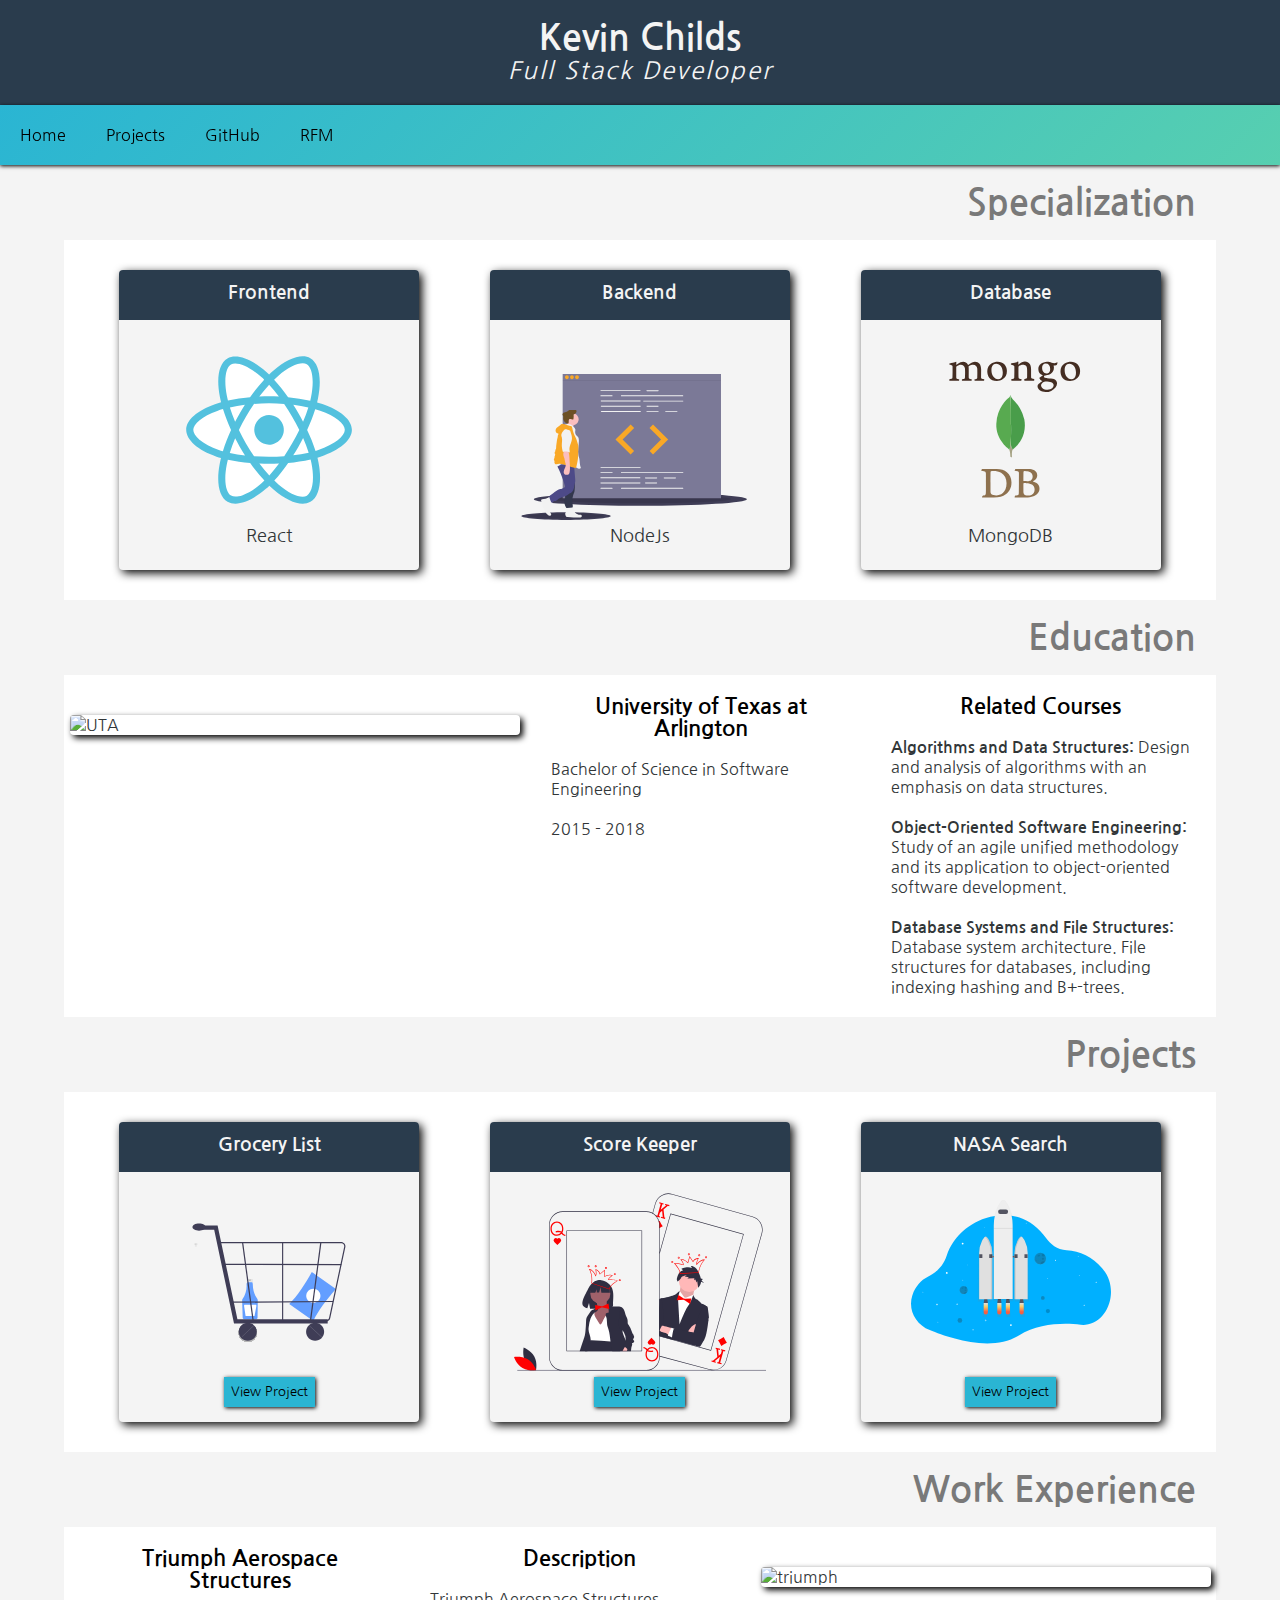
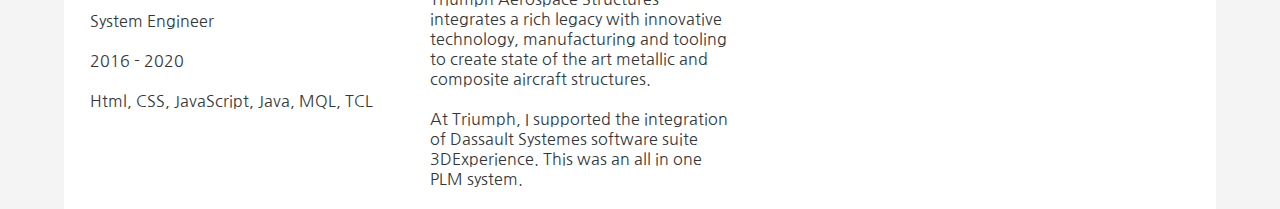
==== commit 6480b42b: "added Nasa" ====
--- a/index.html
+++ b/index.html
@@ -111,6 +111,19 @@
 
 <div class="card-footer"><button href="#" onclick="window.open(`https://track-score.herokuapp.com`);return false;">View Project</button></div>
 </div>
+
+<div class="card">
+	<header class="card-header">
+	<h1>NASA Search</h1>
+	</header>
+	
+	<div class="card-body">
+		<svg id="f1a3512c-954b-43cd-b4a7-b2a657bfa049" data-name="Layer 1" xmlns="http://www.w3.org/2000/svg" xmlns:xlink="http://www.w3.org/1999/xlink" width="200" viewBox="0 0 1135.18 814.22"><defs><linearGradient id="a846f69c-c3f1-49f3-adee-5a4e8443ee4e" x1="277.46" y1="697.11" x2="277.46" y2="669.52" gradientUnits="userSpaceOnUse"><stop offset="0" stop-color="gray" stop-opacity="0.25"/><stop offset="0.54" stop-color="gray" stop-opacity="0.12"/><stop offset="1" stop-color="gray" stop-opacity="0.1"/></linearGradient><linearGradient id="b1395abd-e294-4466-9af9-40f9f1f4ad0f" x1="748.15" y1="567.16" x2="748.15" y2="544.13" xlink:href="#a846f69c-c3f1-49f3-adee-5a4e8443ee4e"/><linearGradient id="a8b11853-451e-4181-8600-fa718044326b" x1="556.93" y1="707.16" x2="556.93" y2="42.89" xlink:href="#a846f69c-c3f1-49f3-adee-5a4e8443ee4e"/><linearGradient id="f1ea05b4-3102-498a-ab85-05d222a08540" x1="456.95" y1="628.14" x2="456.95" y2="692.54" gradientUnits="userSpaceOnUse"><stop offset="0" stop-color="#e0e0e0"/><stop offset="0.31" stop-color="#fccc63"/><stop offset="0.77" stop-color="#f55f44"/></linearGradient><linearGradient id="a65a9945-4cea-45de-8969-2abf9ed9c602" x1="534.05" y1="628.14" x2="534.05" y2="692.54" xlink:href="#f1ea05b4-3102-498a-ab85-05d222a08540"/><linearGradient id="e83da883-60d3-4fc8-a1fc-2d21e84cc652" x1="582.35" y1="628.14" x2="582.35" y2="692.54" xlink:href="#f1ea05b4-3102-498a-ab85-05d222a08540"/><linearGradient id="e7319a41-e0d4-4be9-9de6-9ff87ed2cc66" x1="660.3" y1="628.14" x2="660.3" y2="692.54" xlink:href="#f1ea05b4-3102-498a-ab85-05d222a08540"/><linearGradient id="a8b1f8cd-6e4b-4699-9cd1-501c51b12a87" x1="766.05" y1="409.23" x2="766.05" y2="340.57" xlink:href="#a846f69c-c3f1-49f3-adee-5a4e8443ee4e"/><linearGradient id="ef97273a-5cfd-4109-a624-feeb24fdeadc" x1="331.05" y1="577.85" x2="331.05" y2="529.94" xlink:href="#a846f69c-c3f1-49f3-adee-5a4e8443ee4e"/></defs><title>Outer space</title><path d="M1023.41,751.25a139.92,139.92,0,0,1-27.7-.37c-101.12-11.18-238.82-8-351.07,61.55C489.4,908.6,246.11,826.27,138.79,781.48c-82-34.21-124.57-118-99-196.65.36-1.11.73-2.22,1.12-3.33C57,534.76,88.76,498.18,128.09,478.79c34.28-16.9,84.33-52.19,106.6-120,9.2-28,21.82-54.34,38.21-77.3C316.79,220,408.67,128.43,566.69,129a254.66,254.66,0,0,1,81.41,13.78c57.73,19.67,109.87,59.66,149.63,115.1,25.37,35.36,63.39,68.23,117.82,70.91,75.54,3.74,147.63,38.91,201.71,101.5,1.56,1.8,3.1,3.61,4.64,5.44C1218.19,550.44,1151.31,740.07,1023.41,751.25Z" transform="translate(-32.41 -42.89)" fill="#00b0ff"/><g opacity="0.7"><circle cx="277.46" cy="683.31" r="13.8" fill="url(#a846f69c-c3f1-49f3-adee-5a4e8443ee4e)"/></g><circle cx="277.46" cy="683.31" r="13.18" opacity="0.2"/><circle cx="203.11" cy="414.14" r="5.1" fill="#fff"/><circle cx="567.11" cy="710.14" r="5.1" fill="#fff"/><circle cx="352.11" cy="736.14" r="2.85" fill="#fff"/><circle cx="983.11" cy="598.14" r="2.85" fill="#fff"/><circle cx="820.11" cy="342.14" r="2.85" fill="#fff"/><circle cx="1051.11" cy="467.14" r="2.85" fill="#fff"/><circle cx="293.11" cy="247.14" r="5.1" fill="#fff"/><polygon points="152.94 592.21 148.4 592.21 148.4 587.67 146.55 587.67 146.55 592.21 142.01 592.21 142.01 594.06 146.55 594.06 146.55 598.59 148.4 598.59 148.4 594.06 152.94 594.06 152.94 592.21" fill="#fff"/><polygon points="266.94 590.21 262.4 590.21 262.4 585.67 260.55 585.67 260.55 590.21 256.01 590.21 256.01 592.06 260.55 592.06 260.55 596.59 262.4 596.59 262.4 592.06 266.94 592.06 266.94 590.21" fill="#fff"/><polygon points="429.94 682.21 425.4 682.21 425.4 677.67 423.55 677.67 423.55 682.21 419.01 682.21 419.01 684.06 423.55 684.06 423.55 688.59 425.4 688.59 425.4 684.06 429.94 684.06 429.94 682.21" fill="#fff"/><polygon points="656.97 130.71 654.9 130.71 654.9 128.64 654.06 128.64 654.06 130.71 651.99 130.71 651.99 131.55 654.06 131.55 654.06 133.62 654.9 133.62 654.9 131.55 656.97 131.55 656.97 130.71" fill="#fff"/><polygon points="951.97 320.71 949.9 320.71 949.9 318.64 949.06 318.64 949.06 320.71 946.99 320.71 946.99 321.55 949.06 321.55 949.06 323.62 949.9 323.62 949.9 321.55 951.97 321.55 951.97 320.71" fill="#fff"/><polygon points="777.97 444.71 775.9 444.71 775.9 442.64 775.06 442.64 775.06 444.71 772.99 444.71 772.99 445.55 775.06 445.55 775.06 447.62 775.9 447.62 775.9 445.55 777.97 445.55 777.97 444.71" fill="#fff"/><polygon points="69.97 522.71 67.9 522.71 67.9 520.64 67.06 520.64 67.06 522.71 64.99 522.71 64.99 523.55 67.06 523.55 67.06 525.62 67.9 525.62 67.9 523.55 69.97 523.55 69.97 522.71" fill="#fff"/><polygon points="154.97 692.71 152.9 692.71 152.9 690.64 152.06 690.64 152.06 692.71 149.99 692.71 149.99 693.55 152.06 693.55 152.06 695.62 152.9 695.62 152.9 693.55 154.97 693.55 154.97 692.71" fill="#fff"/><polygon points="421.97 155.71 419.9 155.71 419.9 153.64 419.06 153.64 419.06 155.71 416.99 155.71 416.99 156.55 419.06 156.55 419.06 158.62 419.9 158.62 419.9 156.55 421.97 156.55 421.97 155.71" fill="#fff"/><polygon points="295.97 454.71 293.9 454.71 293.9 452.64 293.06 452.64 293.06 454.71 290.99 454.71 290.99 455.55 293.06 455.55 293.06 457.62 293.9 457.62 293.9 455.55 295.97 455.55 295.97 454.71" fill="#fff"/><polygon points="322.97 368.71 320.9 368.71 320.9 366.64 320.06 366.64 320.06 368.71 317.99 368.71 317.99 369.55 320.06 369.55 320.06 371.62 320.9 371.62 320.9 369.55 322.97 369.55 322.97 368.71" fill="#fff"/><g opacity="0.7"><circle cx="748.15" cy="555.65" r="11.52" fill="url(#b1395abd-e294-4466-9af9-40f9f1f4ad0f)"/></g><circle cx="748.15" cy="555.65" r="10.67" opacity="0.2"/><circle cx="776.88" cy="630.76" r="11.93" opacity="0.2"/><g opacity="0.7"><path d="M702.38,349.92a154.77,154.77,0,0,0-17.5-72c-5.49-10.44-10.5-16.92-14.36-20.91a10.25,10.25,0,0,0-11.74-2.26,10.64,10.64,0,0,0-4.11,2.65c-5.21,5.4-9.92,12.54-14,20.13a155.43,155.43,0,0,0-18.37,74v15.48h-9.93V187c0-37.72-8.44-74.93-25-107.93-7.84-15.64-15-25.36-20.49-31.33a14.2,14.2,0,0,0-21.35,0c-7.44,8.09-14.16,18.79-20,30.16-17.39,33.72-26.22,72-26.22,110.82V366.94h-8.58V350.71a155.39,155.39,0,0,0-18.37-73.95c-4.11-7.59-8.82-14.73-14-20.13a10.27,10.27,0,0,0-12-2.18l.36.19a10.76,10.76,0,0,0-3.35,2.34c-3.85,4-8.86,10.47-14.35,20.91a154.77,154.77,0,0,0-17.5,72v269h30.64L438.78,641v66.13h25.06V641l-3.35-22.12h30.2v-245h8.58V617.82h24.47L520.23,641v66.13h25.06V641l-3.51-23.21h33L571.25,641v66.13h25.06V641l-3.51-23.21h19.54V373.91h9.93V619.28h8.05v-.37h26.62L653.6,641v66.13h25.06V641l-3.35-22.12h27.07Z" transform="translate(-32.41 -42.89)" fill="url(#a8b11853-451e-4181-8600-fa718044326b)"/></g><polygon points="436.4 585.25 412.67 585.25 416.91 556.44 432.16 556.44 436.4 585.25" fill="#535461"/><g opacity="0.1"><polygon points="415.73 567.88 433.34 567.88 432.16 559.83 416.91 559.83 415.73 567.88"/></g><polygon points="639.75 585.25 616.03 585.25 620.26 556.44 635.52 556.44 639.75 585.25" fill="#535461"/><g opacity="0.1"><polygon points="619.08 567.88 636.7 567.88 635.52 559.83 620.26 559.83 619.08 567.88"/></g><polygon points="513.5 585.25 489.78 585.25 494.01 556.44 509.27 556.44 513.5 585.25" fill="#535461"/><g opacity="0.1"><polygon points="492.83 567.88 510.45 567.88 509.27 559.83 494.01 559.83 492.83 567.88"/></g><polygon points="561.8 585.25 538.08 585.25 542.31 556.44 557.56 556.44 561.8 585.25" fill="#535461"/><g opacity="0.1"><polygon points="541.13 567.88 558.75 567.88 557.56 559.83 542.31 559.83 541.13 567.88"/></g><rect x="436.4" y="318.35" width="169.46" height="6.78" fill="#535461"/><path d="M664.46,254.16a9.55,9.55,0,0,0-14.16,0c-4.93,5.26-9.39,12.21-13.28,19.6a154.77,154.77,0,0,0-17.39,72V606.6h75V344.66a154.22,154.22,0,0,0-16.57-70.14C672.85,264.36,668.11,258,664.46,254.16Z" transform="translate(-32.41 -42.89)" fill="#e0e0e0"/><path d="M449.39,254.16a9.55,9.55,0,0,1,14.16,0c4.94,5.26,9.39,12.21,13.29,19.6a154.89,154.89,0,0,1,17.39,72V606.6h-75V344.66a154.22,154.22,0,0,1,16.57-70.14C441,264.36,445.74,258,449.39,254.16Z" transform="translate(-32.41 -42.89)" fill="#e0e0e0"/><polygon points="387.25 307.33 405.05 307.42 405.05 329.36 387.25 329.36 387.25 307.33" fill="#535461"/><polygon points="444.02 307.33 461.82 307.42 461.82 329.36 444.02 329.36 444.02 307.33" fill="#535461"/><polygon points="587.22 307.33 605.01 307.42 605.01 329.36 587.22 329.36 587.22 307.33" fill="#535461"/><polygon points="643.99 307.33 661.78 307.42 661.78 329.36 643.99 329.36 643.99 307.33" fill="#535461"/><g opacity="0.1"><path d="M476.84,273.42c-3.9-7.39-8.35-14.34-13.29-19.6a9.51,9.51,0,0,0-11.33-2.13,10.11,10.11,0,0,1,2.86,2.13c4.93,5.26,9.39,12.21,13.28,19.6a154.75,154.75,0,0,1,17.39,72V606.24h8.48V345.43A154.88,154.88,0,0,0,476.84,273.42Z" transform="translate(-32.41 -42.89)"/></g><g opacity="0.1"><path d="M643.8,274.14c3.89-7.39,8.35-14.34,13.28-19.6a9.92,9.92,0,0,1,3.28-2.34,9.54,9.54,0,0,0-10.9,2.34c-4.94,5.26-9.4,12.21-13.29,19.6a154.89,154.89,0,0,0-17.39,72V607h7.63V346.16A154.77,154.77,0,0,1,643.8,274.14Z" transform="translate(-32.41 -42.89)"/></g><path d="M457.27,692.54h-.65A11.54,11.54,0,0,1,445.08,681V628.14h23.73V681A11.54,11.54,0,0,1,457.27,692.54Z" transform="translate(-32.41 -42.89)" fill="url(#f1ea05b4-3102-498a-ab85-05d222a08540)"/><path d="M534.38,692.54h-.66A11.54,11.54,0,0,1,522.19,681V628.14h23.72V681A11.54,11.54,0,0,1,534.38,692.54Z" transform="translate(-32.41 -42.89)" fill="url(#a65a9945-4cea-45de-8969-2abf9ed9c602)"/><path d="M582.67,692.54H582A11.54,11.54,0,0,1,570.49,681V628.14h23.72V681A11.54,11.54,0,0,1,582.67,692.54Z" transform="translate(-32.41 -42.89)" fill="url(#e83da883-60d3-4fc8-a1fc-2d21e84cc652)"/><path d="M660.63,692.54H660A11.54,11.54,0,0,1,648.44,681V628.14h23.72V681A11.54,11.54,0,0,1,660.63,692.54Z" transform="translate(-32.41 -42.89)" fill="url(#e7319a41-e0d4-4be9-9de6-9ff87ed2cc66)"/><path d="M566.34,49.64a13.2,13.2,0,0,0-20.21,0c-7,7.88-13.4,18.29-19,29.37-16.46,32.84-24.82,70.12-24.82,107.92V605.54h107V185.25c0-36.73-8-73-23.64-105.1C578.32,64.92,571.55,55.45,566.34,49.64Z" transform="translate(-32.41 -42.89)" fill="#eee"/><rect x="494.79" y="53.25" width="55.84" height="25.59" rx="11" fill="#535461"/><g opacity="0.1"><rect x="470.48" y="158.35" width="105.91" height="4.11"/></g><path d="M793.45,354.22h0a34.62,34.62,0,0,0-10.22-9h0a34.33,34.33,0,1,0-17.17,64.07c.73,0,1.46,0,2.17-.08a34.32,34.32,0,0,0,25.23-54.93Z" transform="translate(-32.41 -42.89)" fill="url(#a8b1f8cd-6e4b-4699-9cd1-501c51b12a87)"/><path d="M798.5,374.9a32.45,32.45,0,0,1-30.4,32.38c-.67,0-1.36.07-2.05.07a32.46,32.46,0,1,1,16.23-60.56h0a32.59,32.59,0,0,1,9.66,8.56h0A32.3,32.3,0,0,1,798.5,374.9Z" transform="translate(-32.41 -42.89)" opacity="0.2"/><path d="M758.06,354.31a34.88,34.88,0,0,0-4.84,2.55,7.61,7.61,0,0,0-2.59,2.32,3,3,0,0,0-.06,3.31c.79,1.08,2.31,1.24,3.65,1.32a9.34,9.34,0,0,0,4.18-.42,9,9,0,0,0,2.44-1.77l2.79-2.53c1-.88,2-2.09,1.61-3.33a3,3,0,0,0-2.37-1.6,9.92,9.92,0,0,0-7,1.23" transform="translate(-32.41 -42.89)" opacity="0.1"/><g opacity="0.1"><circle cx="714" cy="344.82" r="1.71"/></g><g opacity="0.1"><circle cx="748.72" cy="334" r="6.26"/></g><g opacity="0.1"><path d="M792,355.35h0a8.54,8.54,0,1,1-9.67-8.56h0A32.59,32.59,0,0,1,792,355.35Z" transform="translate(-32.41 -42.89)"/></g><g opacity="0.1"><path d="M792.58,393.58a32.37,32.37,0,0,1-24.48,13.7c0-.45-.06-.9-.06-1.36a15.38,15.38,0,0,1,24.54-12.34Z" transform="translate(-32.41 -42.89)"/></g><path d="M350.17,539.47h0a24.15,24.15,0,0,0-7.14-6.32h0a24,24,0,1,0-12,44.7c.51,0,1,0,1.52-.05a24,24,0,0,0,17.6-38.33Z" transform="translate(-32.41 -42.89)" fill="url(#ef97273a-5cfd-4109-a624-feeb24fdeadc)"/><path d="M353.69,553.9a22.64,22.64,0,0,1-21.21,22.59c-.47,0-1,0-1.43,0a22.64,22.64,0,1,1,11.32-42.25h0a22.67,22.67,0,0,1,6.74,6h0A22.52,22.52,0,0,1,353.69,553.9Z" transform="translate(-32.41 -42.89)" opacity="0.2"/><path d="M325.47,539.54a23.5,23.5,0,0,0-3.37,1.77,5.54,5.54,0,0,0-1.81,1.62,2.13,2.13,0,0,0,0,2.31,3.23,3.23,0,0,0,2.54.92,6.51,6.51,0,0,0,2.92-.29,6.29,6.29,0,0,0,1.71-1.24l1.94-1.76c.68-.62,1.42-1.46,1.12-2.32a2,2,0,0,0-1.65-1.12,6.87,6.87,0,0,0-4.87.86" transform="translate(-32.41 -42.89)" opacity="0.1"/><g opacity="0.1"><circle cx="284.93" cy="519.94" r="1.19"/></g><g opacity="0.1"><circle cx="309.16" cy="512.4" r="4.37"/></g><g opacity="0.1"><path d="M349.12,540.26h0a6,6,0,1,1-6.75-6h0A22.67,22.67,0,0,1,349.12,540.26Z" transform="translate(-32.41 -42.89)"/></g><g opacity="0.1"><path d="M349.56,566.93a22.59,22.59,0,0,1-17.08,9.56c0-.31,0-.63,0-1a10.73,10.73,0,0,1,17.12-8.61Z" transform="translate(-32.41 -42.89)"/></g><polyline points="837.69 539.42 859.49 551.02 842.47 570.06" fill="none"/><circle cx="954.9" cy="428.23" r="1.84" fill="#fff"/></svg>
+	</div>
+	
+	<div class="card-footer"><button href="#" onclick="window.open(`https://nasa-database-search.netlify.app/`);return false;">View Project</button></div>
+</div>
+
 </div>
 
 <h1 class="section-title">Work Experience</h1>
--- a/styles/style.css
+++ b/styles/style.css
@@ -102,6 +102,9 @@
 .card-body{
     height: 200px;
     padding: 0px 10px;
+    display: flex;
+    justify-content: center;
+    align-items: center;
 }
 .card-body ul{
     padding-left: 0px;
@@ -121,9 +124,11 @@
     font-size: large;
 }
 .svg-item{
+    width: 90%;
+    height: 90%;
     display: block;
     margin: auto;
-    padding: 10px 0px;
+    padding: 20px 0px;
 }
 
 .section-title{
@@ -304,6 +309,11 @@
     .section-title{
         text-align: center;
     }
+    #nav-ul{
+        display: flex;
+        justify-content: space-evenly;
+    }
+
 }
 
 @media screen and (max-width: 839px) {
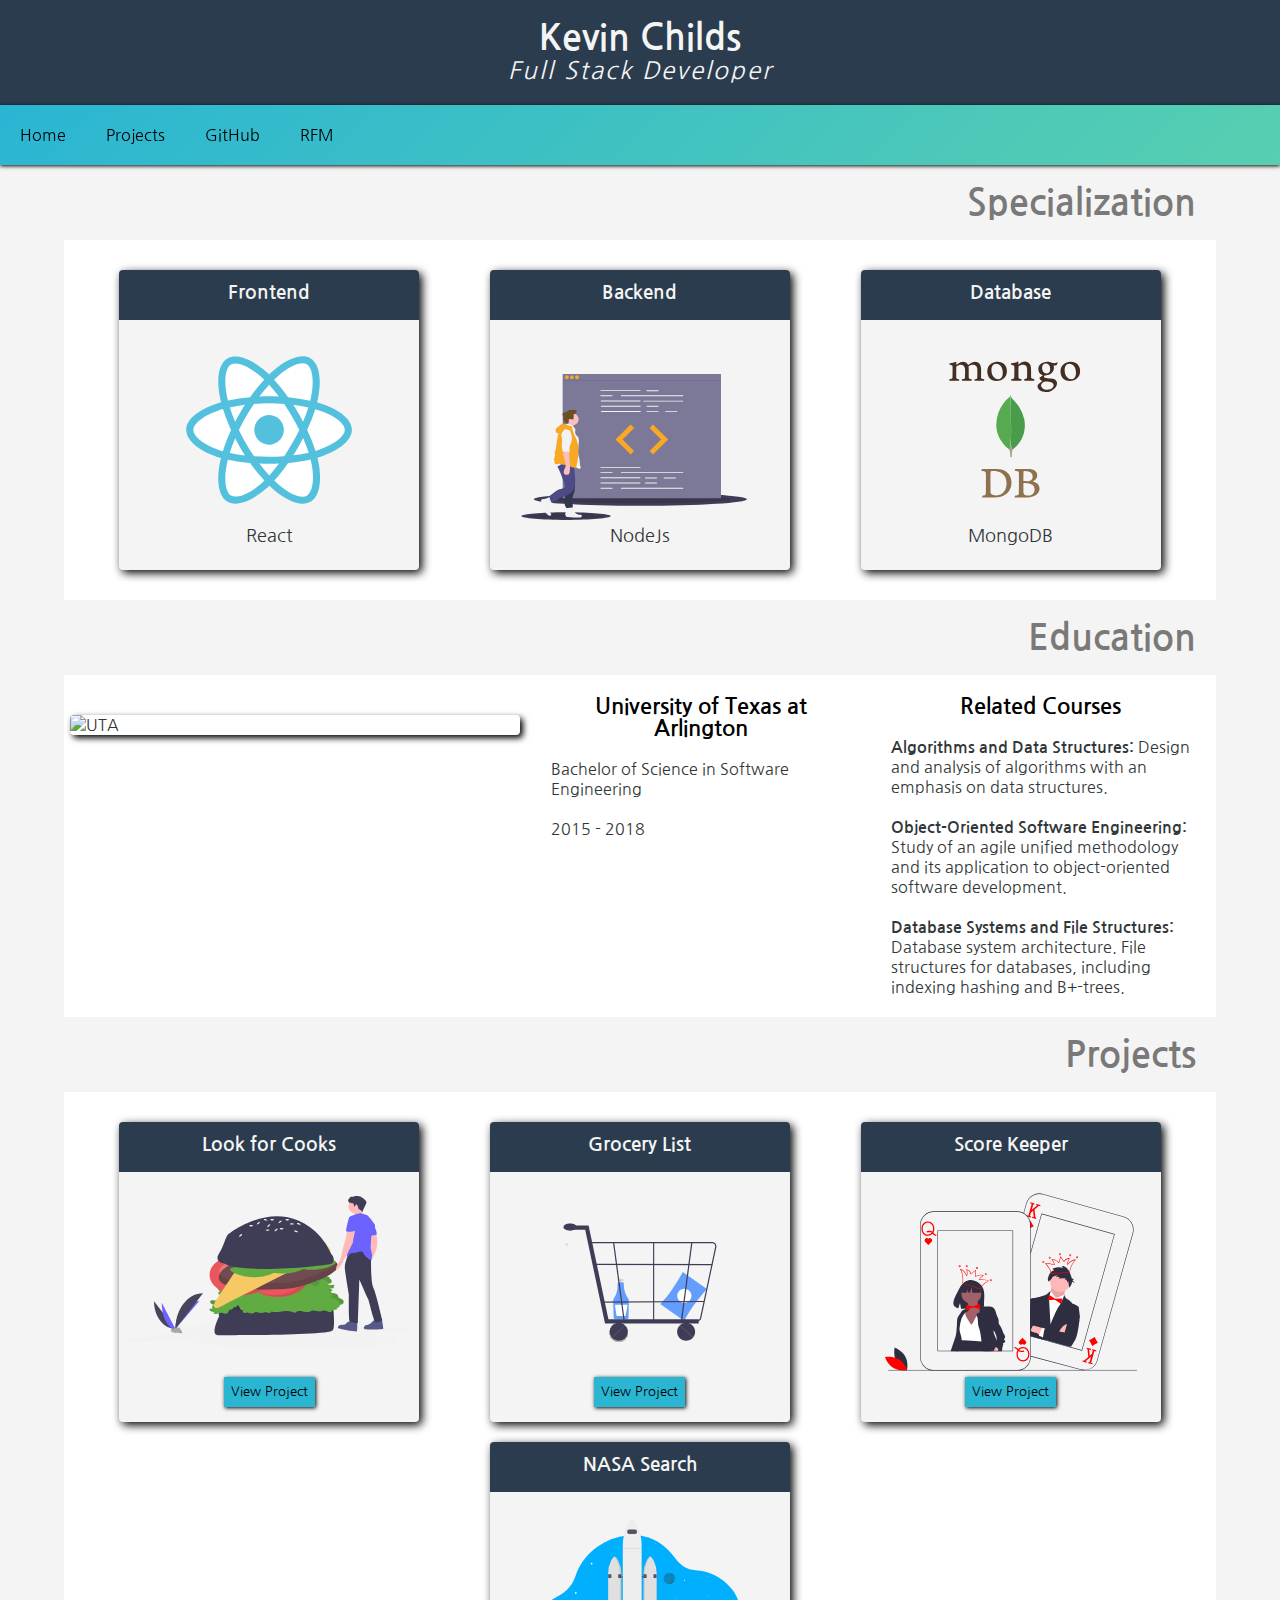
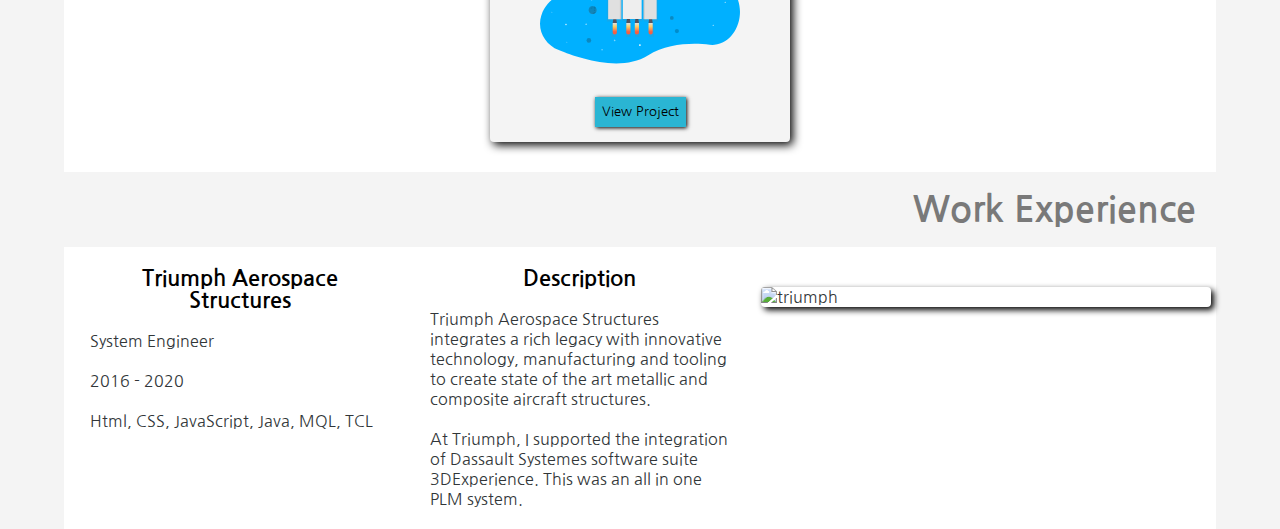
==== commit 88d13d53: "added look for cooks" ====
--- a/index.html
+++ b/index.html
@@ -90,6 +90,19 @@
 <h1 class="section-title" id="projects-header">Projects</h1>
 
 <div class="cards">
+
+	<div class="card">
+		<header class="card-header">
+		<h1>Look for Cooks</h1>
+		</header>
+		
+		<div class="card-body">
+			<svg id="e6e30d14-284b-46c1-a714-214f05c6d996" data-name="Layer 1" xmlns="http://www.w3.org/2000/svg" width="1082" height="590.89257" viewBox="0 0 1082 590.89257"><title>Hamburger</title><path d="M800.81649,660.0796q151.46094-1.78659,302.91158,2.04895c8.68576.22009,17.69882.50276,25.36917,2.803s13.57329,7.23475,11.47469,11.97534q-59.12136,1.74894-118.36479,1.0808c-8.60116,4.213-18.0441,10.55851-12.75805,16.24024,3.65775,3.93155,12.68665,5.102,20.58252,5.11121,14.30087.01669,28.65926-2.33066,42.74852-.95345s28.14785,8.78756,24.02058,16.48057c-3.13422,5.842-15.02488,8.73392-25.84589,9.25032s-21.901-.55742-32.47814.826c-10.05151,1.31465-18.76,4.73071-28.16712,7.11534-14.83912,3.76159-31.28861,4.92385-47.47275,5.91257-124.2718,7.592-249.57414,7.53176-374.57836,7.463-50.60692-.02785-101.90122-.10449-150.77005-7.4923-27.85623-4.21121-54.54984-10.75079-82.75752-14.14407-33.69371-4.05322-68.51671-3.50305-102.97339-3.38157q-90.73476.31989-181.31649-3.49705c-4.49383-.18947-10.00989-.83119-11.22265-3.26972-1.41533-2.84587,4.32866-5.06652,9.18393-6.20219a533.256,533.256,0,0,1,83.65913-12.47871c14.26794-1.00328,28.97069-1.514,42.09347-4.81677S218.7422,679.922,218.619,671.84336c-.03758-2.4644-1.07746-5.10074.97927-7.27752,2.73107-2.8905,9.45063-3.55364,15.24817-3.86877,64.26922-3.49345,128.8887-4.95177,193.44958-4.36576,22.71.20614,45.51359.66251,68.06277-.86718,18.47614-1.25338,36.573-3.82673,54.78181-5.98716,24.44157-2.89994,130.81067-17.92273,146.32747-5.73314,11.6156,9.12491-12.36578,11.09377,18.788,14.8173C743.382,661.80325,773.30421,660.40413,800.81649,660.0796Z" transform="translate(-59 -154.55371)" fill="#f2f2f2"/><path d="M407.7181,618.40412s-37.44558,74.09446-5.577,74.09446,433.41272,1.59343,444.56672-19.12115c7.81464-14.5129,3.506-66.17785.22563-95.81265a22.65864,22.65864,0,0,0-23.77575-20.13306c-86.84294,4.79327-411.27344,22.557-409.8626,20.34,2.7885-4.38193.79672-3.18686.79672-3.18686S401.34438,615.21727,407.7181,618.40412Z" transform="translate(-59 -154.55371)" fill="#3f3d56"/><path d="M847.73017,577.56472a22.65862,22.65862,0,0,0-23.77578-20.133c-86.84286,4.79332-411.27336,22.557-409.86257,20.33995,2.7885-4.38193.79671-3.18686.79671-3.18686s-2.8453,9.071-5.17534,18.97683c.33028-.03268.57712.27824-.49853,2.171q-.14355.64072-.28281,1.28173c12.99407,1.28387,324.60283-15.77868,409.44554-20.46152a22.65862,22.65862,0,0,1,23.77578,20.133c2.439,22.03317,5.44473,56.24025,3.61536,78.306a4.76343,4.76343,0,0,0,1.736-1.61444C855.31919,658.86452,851.01059,607.19955,847.73017,577.56472Z" transform="translate(-59 -154.55371)" opacity="0.1"/><path d="M452.34962,507.36239c-4.15084-1.27208-9.40424-2.91481-8.93077-5.59358.25155-1.42327,2.15606-2.53363,3.536-3.72694,2.66-2.3002,3.37726-5.54013.52005-7.7617s-9.73923-2.51863-12.26-.16775c-1.29674,1.20933-1.21861,2.726-1.88808,4.09189-2.08862,4.2612-10.53926,6.1322-17.7181,7.7877s-15.21082,4.73557-14.53593,9.144c.7362,4.809,11.81073,9.07515,7.35479,13.17566-1.61584,1.48695-5.01488,2.31664-5.73816,4.01763-.5089,1.19679.51332,2.41387,1.50562,3.5071l7.05223,7.76953c2.80585,3.09123,5.69692,6.45485,4.75718,9.89579-1.86268,6.82037-17.0028,9.42962-29.00309,8.66327-4.39453-.28064-9.55961-.66481-12.57941,1.18179-2.32725,1.4231-2.32329,3.63971-1.54975,5.537,1.99092,4.88316,8.36,9.11214,16.51118,10.96319-9.13586,1.80243-12.7238,9.39959-6.41617,13.58569a18.77172,18.77172,0,0,1-11.18675.32066c-3.11969,2.872-1.28567,6.81337,2.671,9.32582s9.562,3.926,14.98955,5.26814l-5.07939,4.74942c3.67583,2.87071,11.61367,1.85879,16.96659.04434s11.16141-4.25072,17.15887-3.30133c5.62479.89039,9.87925,4.64222,15.60649,3.99978,4.43845-.49787,6.55058-3.3502,7.9334-5.81215l5.87834-10.46577c8.36763,1.30915,17.16564-4.42448,13.80522-8.99681,9.36356,1.00557,18.5801-5.07522,15.50625-10.23055,4.98668,3.84613,8.49771,8.31414,10.21545,12.99979.76751,2.09364,1.23469,4.30733,3.32527,6.08145a11.04468,11.04468,0,0,0,9.662,1.74794c-1.70745,3.31123-3.09046,7.17343.41839,9.98291s13.63414,2.0127,13.18714-1.42993c5.35076,2.29939,11.34681,4.46035,18.034,4.63189s14.00561-2.37337,14.61445-6.18429a93.42782,93.42782,0,0,0,29.2063,4.70106c.84418-2.55032,6.73919-3.375,11.14663-2.75171s8.4958,2.12083,13.03607,2.12339,9.423-2.73,7.09853-4.95959a93.84668,93.84668,0,0,0,29.088,1.4679c9.16267-.9727,17.84622-3.28463,27.12463-3.78322a64.78711,64.78711,0,0,1,27.61306,4.36115c3.04177,1.27538,6.82245,2.88072,10.16415,1.88028,1.89548-.56747,2.81686-1.7928,4.10451-2.76971,5.5421-4.2046,16.87457-3.39833,25.61795-1.74526s18.91388,3.64318,26.57472.72147c2.89064-1.10245,5.02055-2.806,8.09526-3.73147,11.01485-3.31547,24.19866,5.17979,35.8897,2.73552,3.80713-.796,6.89612-2.70041,10.929-2.93532,7.15331-.41668,11.88047,4.43157,18.83557,5.47442,7.2166,1.082,15.03969-3.30911,13.2794-7.45382a64.783,64.783,0,0,0,20.48328-2.847l-3.2761-5.89654c8.16354-.1315,14.169-5.98371,10.38662-10.12159,8.18658-1.55913,14.6598-5.75518,16.34247-10.59347s-1.49061-10.13077-8.01133-13.36156c-3.84848-1.90679-8.90249-3.24769-11.10239-5.87345-1.58424-1.89093-1.35335-4.09071-1.9695-6.15753-1.34863-4.52383-7.194-8.51815-14.74486-10.07561-3.27948-.67643-6.86805-.93347-9.83738-1.978s-5.114-3.30717-3.40033-5.04288c.907-.91863,2.6539-1.45963,3.78343-2.29374,4.58007-3.38216-3.27309-7.66286-9.97731-9.56163l16.00974-.52364,3.43772-15.58692c-6.33425,5.15174-22.76524,4.06819-26.88139-1.77271,5.14287,1.68759,12.04052-.47033,14.555-3.54045s1.89645-6.64055,1.22529-10.00876a4.85672,4.85672,0,0,0-2.66827-3.97532c-1.567-.74641-4.06354-1.058-4.57759-2.18634-.5245-1.15132,1.50261-2.16937,1.80335-3.3466.57732-2.25991-4.61748-3.25591-8.1254-4.34882-8.27667-2.57864-12.28449-9.82508-21.70147-9.58952-9.34386.23373-11.95547,7.36771-11.96187,12.71452s-3.16843,12.497-12.51967,12.39948c-3.73415-.03895-6.98992-1.38157-9.97141-2.66743l-26.78229-11.55075a64.132,64.132,0,0,0-10.999-3.94322c-5.40209-1.26067-11.37014-1.40958-17.2004-1.54207l-37.46554-.85139a17.45193,17.45193,0,0,0-5.68278.48864c-1.968.65753-2.92435,1.95217-4.10977,3.06522-5.21673,4.89827-17.48235,6.81673-26.33442,4.119-2.34695-.71526-4.45-1.7013-6.937-2.24026-7.83363-1.69767-16.05382,1.4432-24.1929,2.57792-13.34247,1.86016-29.92272-1.34154-39.5415,4.26233-3.20679,1.86827-4.908,4.42281-7.87974,6.41406s-8.33411,3.34148-12.082,1.83793c.47078,3.6541.89948,7.46721-1.57422,10.8473s-8.81821,6.13865-15.05157,5.28633c-3.3081-.87449-3.04731-3.655-1.48274-5.53682s3.9642-3.80453,3.18418-5.83983c-.77384-2.01913-4.31527-3.19349-6.96323-4.601s-4.41418-4.07513-1.60171-5.37415c-1.89522-2.43578-8.70711-2.13878-11.70361-.09613s-3.29579,4.91923-3.6225,7.57856-1.03883,5.57243-4.51075,7.35214c-5.91677,3.033-17.27581,1.45943-21.19982,5.41011-1.24651,1.255-1.32006,2.76891-2.03325,4.1533-3.18336,6.1793-16.92616,7.77949-28.1596,8.28374a13.78329,13.78329,0,0,0-.15622,3.89915C461.53768,511.60052,455.13456,508.21586,452.34962,507.36239Z" transform="translate(-59 -154.55371)" fill="#61ab43"/><path d="M841.49992,500.30417c.67125,3.36819,1.28921,6.93864-1.22523,10.00875a7.68439,7.68439,0,0,1-1.25848,1.19143q5.07351-.166,10.14712-.33181,1.71894-7.79358,3.43768-15.58693c-2.62414,2.13422-6.98136,3.19515-11.47767,3.29423A10.00132,10.00132,0,0,1,841.49992,500.30417Z" transform="translate(-59 -154.55371)" opacity="0.1"/><path d="M844.45531,518.66405c-.39953-2.107-3.87387-4.24531-7.76311-5.77362a15.80582,15.80582,0,0,1-10.97252.963C828.55836,517.88155,837.25356,519.646,844.45531,518.66405Z" transform="translate(-59 -154.55371)" opacity="0.1"/><path d="M849.42621,530.02123q-.13158.596-.26288,1.19182-8.00487.26171-16.00976.52363c6.70429,1.89871,14.55745,6.17943,9.97732,9.56157-1.12953.83415-2.87642,1.37518-3.78343,2.29379-1.71363,1.73569.431,3.99839,3.40034,5.04287s6.55782,1.30152,9.83736,1.97794c7.55084,1.55749,13.39622,5.55177,14.74486,10.07563.61616,2.06683.38528,4.2666,1.96952,6.15752,2.19991,2.62577,7.25387,3.96671,11.10236,5.87347.37073.1837.72742.37591,1.07627.5725,3.47906-1.96764,5.98-4.50529,6.93507-7.25143,1.68267-4.83833-1.49063-10.13079-8.01134-13.36158-3.84849-1.90677-8.90245-3.2477-11.10236-5.87347-1.58424-1.89092-1.35336-4.09069-1.96952-6.15752-1.34864-4.52387-7.194-8.51815-14.74486-10.07564C851.55319,530.3595,850.49038,530.1887,849.42621,530.02123Z" transform="translate(-59 -154.55371)" opacity="0.1"/><path d="M380.37831,601.8c1.24613-2.65329,4.42949-5.00968,9.00506-5.91244a30.4637,30.4637,0,0,1-12.06422-5.44164,18.22274,18.22274,0,0,1-5.53868-.69254c-3.11976,2.872-1.28572,6.81337,2.671,9.32583A28.73511,28.73511,0,0,0,380.37831,601.8Z" transform="translate(-59 -154.55371)" opacity="0.1"/><path d="M408.618,524.11524a53.27164,53.27164,0,0,1,6.99071-2.08273c7.17879-1.65546,15.62949-3.52648,17.71814-7.78769.66951-1.36584.59131-2.88258,1.88811-4.09185,2.52076-2.35095,9.40283-2.05383,12.26.16768s2.14,5.46154-.52012,7.76172c-1.37985,1.19332-3.2844,2.30369-3.536,3.727-.47344,2.67876,4.7799,4.32148,8.93075,5.59353a17.6513,17.6513,0,0,1,5.40544,2.85094c.03463-.28416.06915-.5676.09648-.84871,11.23346-.50428,24.9763-2.10442,28.15966-8.28374.71317-1.38436.7867-2.89831,2.03322-4.15329,3.924-3.95064,15.28307-2.37713,21.19988-5.41011,3.47181-1.77972,4.184-4.69277,4.51069-7.35218s.62594-5.53587,3.62256-7.57852c2.99644-2.04265,9.80839-2.33966,11.7035.09613-2.81243,1.299-1.04617,3.96665,1.60179,5.37414s6.18932,2.58184,6.96318,4.601c.78009,2.03531-1.61959,3.958-3.18413,5.83989s-1.82538,4.6623,1.48265,5.53676c6.23348.85233,12.57792-1.90621,15.05161-5.28634s2.04508-7.19317,1.57417-10.84724c3.74792,1.50351,9.11028.15329,12.082-1.838s4.67292-4.54576,7.87981-6.414c9.61874-5.60392,26.199-2.4022,39.54144-4.26232,8.13909-1.13477,16.35929-4.27567,24.19291-2.57795,2.48691.53892,4.59,1.525,6.93692,2.24024,8.85217,2.69777,21.1177.77928,26.33447-4.119,1.18544-1.113,2.14175-2.40765,4.10971-3.06517a17.4512,17.4512,0,0,1,5.68282-.48865q18.73281.42566,37.46562.85138c5.83015.13249,11.79822.28139,17.20036,1.54209a64.13526,64.13526,0,0,1,10.999,3.94319q13.39116,5.77533,26.78233,11.55078c2.98145,1.28584,6.23717,2.6285,9.97138,2.66742,9.35128.09752,12.51324-7.05267,12.51966-12.39951s2.618-12.48078,11.9618-12.71452c9.417-.23552,13.42492,7.01091,21.70153,9.58953,3.5079,1.09291,8.70278,2.08891,8.12538,4.34884-.26794,1.04876-1.90134,1.97148-1.88471,2.97437a12.32791,12.32791,0,0,0,6.102-3.49789c2.51444-3.07012,1.89648-6.64057,1.22523-10.00875a4.85662,4.85662,0,0,0-2.6683-3.97532c-1.567-.74642-4.06351-1.05794-4.57761-2.18637-.5244-1.15129,1.50269-2.16936,1.80341-3.34656.5774-2.25993-4.61748-3.25592-8.12538-4.34883-8.27661-2.57862-12.2845-9.82508-21.70153-9.58951-9.34379.23371-11.95538,7.36769-11.9618,12.7145s-3.16838,12.497-12.51966,12.3995c-3.73421-.03892-6.98993-1.38158-9.97138-2.66741q-13.39117-5.77542-26.78233-11.55079a64.13867,64.13867,0,0,0-10.999-3.94321c-5.40214-1.26068-11.37021-1.40957-17.20036-1.54206q-18.73281-.42572-37.46562-.85139a17.4523,17.4523,0,0,0-5.68282.48863c-1.968.65754-2.92427,1.95216-4.10971,3.0652-5.21677,4.89826-17.4823,6.81676-26.33447,4.119-2.347-.71523-4.45-1.70133-6.93692-2.24025-7.83362-1.69771-16.05382,1.44318-24.19291,2.57795-13.34244,1.86012-29.9227-1.3416-39.54144,4.26233-3.20689,1.86823-4.90808,4.42278-7.87981,6.414s-8.33409,3.34149-12.082,1.838c.47091,3.65407.89961,7.46715-1.57417,10.84723s-8.81813,6.13868-15.05161,5.28635c-3.308-.87446-3.0472-3.655-1.48265-5.53676s3.96422-3.80458,3.18413-5.83989c-.77386-2.01913-4.31531-3.19349-6.96318-4.601s-4.41422-4.07512-1.60179-5.37413c-1.89511-2.43579-8.70706-2.13878-11.7035-.09613-2.99662,2.04265-3.29578,4.91922-3.62256,7.57852s-1.03888,5.57245-4.51069,7.35217c-5.91681,3.033-17.27583,1.45948-21.19988,5.41011-1.24652,1.255-1.32005,2.76894-2.03322,4.1533-3.18336,6.17931-16.9262,7.77945-28.15966,8.28373-.02733.28111-.06185.56455-.09648.84872a17.65113,17.65113,0,0,0-5.40544-2.85095c-4.15085-1.272-9.40419-2.91477-8.93075-5.59352.2516-1.42328,2.15615-2.53365,3.536-3.727,2.66013-2.30019,3.37729-5.5401.52012-7.76172s-9.73923-2.51863-12.26-.16769c-1.2968,1.20928-1.2186,2.726-1.88811,4.09186-2.08865,4.26121-10.53935,6.13222-17.71814,7.78768s-15.21081,4.73558-14.536,9.14408C401.79731,515.86831,412.52184,520.07481,408.618,524.11524Z" transform="translate(-59 -154.55371)" opacity="0.1"/><path d="M389.38337,575.847a15.73842,15.73842,0,0,0-5.55668,2.17531c1.07545.04715,2.14623.11753,3.1747.18325,12.00022.76632,27.14033-1.84293,29.00306-8.66331.93977-3.4409-1.95133-6.80453-4.75714-9.89582q-1.69181-1.86379-3.38341-3.72758c-5.8713,1.99511-13.89408,2.69121-20.86251,2.2462-4.39447-.28067-9.5597-.66485-12.57947,1.18175-2.32722,1.42311-2.32323,3.63967-1.54967,5.537C374.86307,569.767,381.23221,573.996,389.38337,575.847Z" transform="translate(-59 -154.55371)" opacity="0.1"/><ellipse cx="574.78819" cy="311.23214" rx="119.50718" ry="78.87474" fill="#ea565c"/><path d="M593.15575,460.20885s-54.17659,5.577-38.2423-17.52772,35.85215-31.07187,45.41273-24.69816,13.54415,23.90144,11.95072,23.90144-24.69815-13.54415-32.6653-3.18686S593.15575,460.20885,593.15575,460.20885Z" transform="translate(-59 -154.55371)" fill="#fff" opacity="0.2"/><path d="M640.0983,462.467s44.73816,31.05967,17.59776,38.21012-47.44248.22066-50.54445-10.84309,5.29329-26.95744,6.50226-25.91947,9.91639,26.3649,22.7081,23.69641S640.0983,462.467,640.0983,462.467Z" transform="translate(-59 -154.55371)" fill="#fff" opacity="0.2"/><path d="M650.54262,443.00209s3.53067-54.34833,23.65643-34.786,24.66174,40.52946,16.78371,48.894-25.82454,9.371-25.559,7.79988,17.47117-22.09527,8.58664-31.67723S650.54262,443.00209,650.54262,443.00209Z" transform="translate(-59 -154.55371)" fill="#fff" opacity="0.2"/><ellipse cx="430.58285" cy="304.85842" rx="119.50718" ry="78.87474" fill="#ea565c"/><path d="M448.95041,453.83513s-54.17659,5.577-38.2423-17.52772,35.85216-31.07187,45.41273-24.69815,13.54415,23.90143,11.95072,23.90143-24.69815-13.54414-32.6653-3.18685S448.95041,453.83513,448.95041,453.83513Z" transform="translate(-59 -154.55371)" fill="#fff" opacity="0.2"/><path d="M495.893,456.09329s44.73815,31.05968,17.59776,38.21012-47.44249.22067-50.54446-10.84309,5.29329-26.95744,6.50227-25.91947,9.91638,26.36491,22.7081,23.69642S495.893,456.09329,495.893,456.09329Z" transform="translate(-59 -154.55371)" fill="#fff" opacity="0.2"/><path d="M506.33728,436.62837s3.53067-54.34832,23.65643-34.786,24.66174,40.52945,16.78371,48.894-25.82453,9.371-25.55895,7.79989,17.47116-22.09528,8.58663-31.67724S506.33728,436.62837,506.33728,436.62837Z" transform="translate(-59 -154.55371)" fill="#fff" opacity="0.2"/><path d="M551.77522,392.2865c26.03084,14.4686,42.5756,36.13424,42.5756,60.35356,0,43.56128-53.50514,78.87474-119.50718,78.87474-22.61553,0-43.7627-4.14735-61.794-11.35075,20.78869,11.555,47.62548,18.52118,76.93158,18.52118,66.00205,0,119.50719-35.31346,119.50719-78.87474C609.4884,431.17545,586.367,406.10568,551.77522,392.2865Z" transform="translate(-59 -154.55371)" opacity="0.1"/><path d="M695.98055,397.8635c26.03084,14.46861,42.57561,36.13424,42.57561,60.35356,0,43.56128-53.50514,78.87474-119.50719,78.87474-22.61553,0-43.7627-4.14735-61.794-11.35075,20.78869,11.555,47.62549,18.52118,76.93159,18.52118,66.002,0,119.50718-35.31346,119.50718-78.87474C753.69373,436.75245,730.57238,411.68269,695.98055,397.8635Z" transform="translate(-59 -154.55371)" opacity="0.1"/><path d="M416.95526,444.30172s102.77618-109.94661,354.538-64.53388c199.01962,35.89911,35.59081,97.68739-41.61777,122.00024a277.39584,277.39584,0,0,1-69.05839,12.43355C573.71448,518.68712,354.62472,522.69684,416.95526,444.30172Z" transform="translate(-59 -154.55371)" fill="#714b4f"/><path d="M729.87541,477.06992A277.39415,277.39415,0,0,1,660.817,489.50346c-70.56234,3.63374-227.73637,6.95263-251.74955-33.59579-30.322,65.54008,169.52271,61.73167,251.74955,57.49723a277.39416,277.39416,0,0,0,69.05838-12.43355c56.59261-17.82089,159.50183-55.77575,132.05233-88.91177C843.44585,438.064,773.132,463.4485,729.87541,477.06992Z" transform="translate(-59 -154.55371)" opacity="0.1"/><line x1="577.45013" y1="225.61249" x2="605.33514" y2="280.58579" fill="none" stroke="#000" stroke-miterlimit="10" stroke-width="2" opacity="0.1"/><line x1="491.40495" y1="245.53035" x2="515.30639" y2="291.7398" fill="none" stroke="#000" stroke-miterlimit="10" stroke-width="2" opacity="0.1"/><line x1="627.64314" y1="225.61249" x2="665.08873" y2="280.58579" fill="none" stroke="#000" stroke-miterlimit="10" stroke-width="2" opacity="0.1"/><line x1="491.40495" y1="296.52009" x2="742.37004" y2="264.6515" fill="none" stroke="#000" stroke-miterlimit="10" stroke-width="2" opacity="0.1"/><line x1="732.80947" y1="235.96978" x2="750.33719" y2="260.66793" fill="none" stroke="#000" stroke-miterlimit="10" stroke-width="2" opacity="0.1"/><line x1="442.00865" y1="264.6515" x2="453.16265" y2="287.75623" fill="none" stroke="#000" stroke-miterlimit="10" stroke-width="2" opacity="0.1"/><path d="M538.47056,344.35641s229.18228-1.03684,231.28487-3.11051,50.46215-3.17224,59.9238,10.30662,12.61554,19.69986,0,21.77354-427.877,214.62486-427.877,214.62486-23.12849,2.07367-11.56424-20.7367S538.47056,344.35641,538.47056,344.35641Z" transform="translate(-59 -154.55371)" fill="#f6c964"/><path d="M634.68786,439.16132c0,8.58026-41.37735,29.47844-92.41889,29.47844s-92.41889-20.89818-92.41889-29.47844S491.22743,427.2106,542.269,427.2106,634.68786,430.58106,634.68786,439.16132Z" transform="translate(-59 -154.55371)" fill="#61ab43"/><ellipse cx="483.26897" cy="284.20925" rx="92.41889" ry="15.53593" fill="#61ab43"/><path d="M746.2279,424.82046c0,8.58026-41.37735,29.47844-92.41889,29.47844s-92.41889-20.89818-92.41889-29.47844,41.37734-11.95072,92.41889-11.95072S746.2279,416.2402,746.2279,424.82046Z" transform="translate(-59 -154.55371)" fill="#61ab43"/><ellipse cx="594.80901" cy="269.86839" rx="92.41889" ry="15.53593" fill="#61ab43"/><path d="M857.76794,410.4796c0,8.58025-41.37735,29.47843-92.41889,29.47843s-92.41889-20.89818-92.41889-29.47843,41.37734-11.95072,92.41889-11.95072S857.76794,401.89934,857.76794,410.4796Z" transform="translate(-59 -154.55371)" fill="#61ab43"/><ellipse cx="706.34905" cy="255.52753" rx="92.41889" ry="15.53593" fill="#61ab43"/><path d="M424.98767,414.89341s-38.01029-6.18772-18.56316-37.12633,25.98815-65.62035,34.47445-73.36871c9.48761-8.6626,205.31284-160.54337,357.87021,7.52117A224.2158,224.2158,0,0,1,837.674,372.66981c1.84539,4.20034,3.88,7.97014,5.86888,9.959,6.18772,6.18772,11.49148,23.86693,0,32.70653S493.4946,458.64944,424.98767,414.89341Z" transform="translate(-59 -154.55371)" fill="#3f3d56"/><path d="M603.10567,286.27719a14.86952,14.86952,0,0,1-7.95564,2.65188c-4.39378,0-7.95564-1.18729-7.95564-2.65188s3.56186-2.65189,7.95564-2.65189A14.86949,14.86949,0,0,1,603.10567,286.27719Z" transform="translate(-59 -154.55371)" fill="#f2f2f2"/><path d="M539.46053,269.48194a14.86952,14.86952,0,0,1-7.95564,2.65188c-4.39378,0-7.95564-1.18729-7.95564-2.65188s3.56186-2.65188,7.95564-2.65188A14.86952,14.86952,0,0,1,539.46053,269.48194Z" transform="translate(-59 -154.55371)" fill="#f2f2f2"/><path d="M712.35389,293.95624a14.86953,14.86953,0,0,1-8.38454.15563c-4.19338-1.31183-7.2383-3.50842-6.801-4.90621s4.19117-1.46747,8.38454-.15564A14.86956,14.86956,0,0,1,712.35389,293.95624Z" transform="translate(-59 -154.55371)" fill="#f2f2f2"/><path d="M594.78717,248.87426a14.86958,14.86958,0,0,1-8.38454.15564c-4.19338-1.31184-7.2383-3.50843-6.801-4.90622s4.19117-1.46747,8.38454-.15563A14.8695,14.8695,0,0,1,594.78717,248.87426Z" transform="translate(-59 -154.55371)" fill="#f2f2f2"/><path d="M722.96141,264.78555a14.86953,14.86953,0,0,1-8.38454.15563c-4.19338-1.31183-7.23829-3.50842-6.801-4.90621s4.19116-1.46747,8.38454-.15564A14.86956,14.86956,0,0,1,722.96141,264.78555Z" transform="translate(-59 -154.55371)" fill="#f2f2f2"/><path d="M696.80547,262.41026a14.86957,14.86957,0,0,1-7.95565,2.65188c-4.39378,0-7.95564-1.18729-7.95564-2.65188s3.56186-2.65188,7.95564-2.65188A14.86957,14.86957,0,0,1,696.80547,262.41026Z" transform="translate(-59 -154.55371)" fill="#f2f2f2"/><path d="M620.78488,246.499a14.86952,14.86952,0,0,1-7.95564,2.65188c-4.39378,0-7.95565-1.18728-7.95565-2.65188s3.56187-2.65188,7.95565-2.65188A14.86952,14.86952,0,0,1,620.78488,246.499Z" transform="translate(-59 -154.55371)" fill="#f2f2f2"/><path d="M679.12626,246.499a14.86952,14.86952,0,0,1-7.95564,2.65188c-4.39378,0-7.95565-1.18728-7.95565-2.65188s3.56187-2.65188,7.95565-2.65188A14.86952,14.86952,0,0,1,679.12626,246.499Z" transform="translate(-59 -154.55371)" fill="#f2f2f2"/><path d="M657.02725,280.97342a14.86952,14.86952,0,0,1-7.95564,2.65188c-4.39378,0-7.95564-1.18728-7.95564-2.65188s3.56186-2.65188,7.95564-2.65188A14.86952,14.86952,0,0,1,657.02725,280.97342Z" transform="translate(-59 -154.55371)" fill="#f2f2f2"/><path d="M592.74963,274.77848a14.86961,14.86961,0,0,1,4.17073-7.27529c3.2785-2.92519,6.72669-4.41062,7.70175-3.31779s-.89223,4.35009-4.17073,7.27529A14.86957,14.86957,0,0,1,592.74963,274.77848Z" transform="translate(-59 -154.55371)" fill="#f2f2f2"/><path d="M552.97142,265.05491a14.86947,14.86947,0,0,1,4.17073-7.27528c3.27849-2.9252,6.72669-4.41062,7.70175-3.31779s-.89223,4.35009-4.17073,7.27528A14.86948,14.86948,0,0,1,552.97142,265.05491Z" transform="translate(-59 -154.55371)" fill="#f2f2f2"/><path d="M484.02251,312.78877a14.86956,14.86956,0,0,1,4.17073-7.27528c3.2785-2.9252,6.72669-4.41062,7.70176-3.31779s-.89224,4.35008-4.17073,7.27528A14.86952,14.86952,0,0,1,484.02251,312.78877Z" transform="translate(-59 -154.55371)" fill="#f2f2f2"/><path d="M636.94765,259.75115a14.86947,14.86947,0,0,1,4.17073-7.27528c3.27849-2.9252,6.72668-4.41062,7.70175-3.31779s-.89223,4.35009-4.17073,7.27528A14.86951,14.86951,0,0,1,636.94765,259.75115Z" transform="translate(-59 -154.55371)" fill="#f2f2f2"/><path d="M621.03636,291.57372a14.86947,14.86947,0,0,1,4.17073-7.27528c3.2785-2.9252,6.72669-4.41062,7.70175-3.31779s-.89223,4.35009-4.17073,7.27528A14.86948,14.86948,0,0,1,621.03636,291.57372Z" transform="translate(-59 -154.55371)" fill="#f2f2f2"/><path d="M914.657,637.97522s-12.10288,3.63087-18.15432,10.8926c0,0-10.89259,4.84115-17.54918,3.63086s-18.75946,10.89259-9.07716,14.52346,68.98643,13.31317,70.19671,10.28745,1.21029-33.88807,1.21029-33.88807Z" transform="translate(-59 -154.55371)" fill="#575a89"/><path d="M1009.727,632.77848s-11.30485,5.64474-16.027,13.83337c0,0-9.90563,6.63052-16.67112,6.575s-16.62328,13.93673-6.46309,15.86045,70.24661,1.33431,70.92231-1.85367-4.59575-33.5968-4.59575-33.5968Z" transform="translate(-59 -154.55371)" fill="#575a89"/><circle cx="875.32418" cy="40.75862" r="27.23148" fill="#ffb9b9"/><path d="M956.41193,199.85091s3.02573,20.5749,8.472,22.99548a40.20749,40.20749,0,0,1,10.28745,7.26173l-15.1286,7.26173-29.65206-1.81544s2.42058-13.31317-1.81543-19.96975S956.41193,199.85091,956.41193,199.85091Z" transform="translate(-59 -154.55371)" fill="#ffb9b9"/><path d="M1012.69033,297.27911s13.91832,35.7035,0,70.19671-19.96975,39.93951-19.96975,39.93951l-4.236-45.3858,4.87083-4.4189s2.94952-13.76938.55221-21.92185,1.23355-33.56852,1.23355-33.56852Z" transform="translate(-59 -154.55371)" fill="#ffb9b9"/><path d="M908.60555,374.73755s-17.54918,39.93951-15.73374,59.30412,15.73374,101.05906,15.73374,101.05906-1.81543,105.29507,3.63087,105.29507,31.46749,9.6823,31.46749,3.02572,5.4463-166.41462,5.4463-166.41462,30.86234,70.19671,33.88806,75.643,22.39033,90.77161,29.04692,90.77161,27.23148-6.05144,25.41605-10.28745-22.39033-98.63848-33.88807-122.84425S994.536,394.70731,994.536,394.70731L975.1714,352.34722Z" transform="translate(-59 -154.55371)" fill="#3f3d56"/><path d="M926.15473,182.90688s-16.944-1.21029-18.15432-5.4463-3.63087-7.86687-2.42058-7.86687,1.81543-3.02572,1.81543-3.02572,1.21029-.60514,1.81544,0,1.21029-4.236,1.21029-4.236.60514-1.81543,1.21028-.60514.60515.60514,1.21029-1.21029,3.63087-3.02572,3.63087-3.02572,11.49773.60514,13.31317-1.81543,22.39033-.60515,26.62633,2.42057,22.99548,13.91832,19.96976,22.99548-13.91831,29.04691-13.91831,32.07263-4.236,2.42058-5.4463-.60514-10.89259-6.65659-10.89259-8.472-5.4463-18.75946-8.472-17.54918-6.65659,10.8926-7.86687,9.07717S926.15473,182.90688,926.15473,182.90688Z" transform="translate(-59 -154.55371)" fill="#3f3d56"/><path d="M1009.66461,265.81162S984.85371,229.503,977.592,227.68754s-23.60062-6.65658-23.60062-6.65658-16.33889,2.42057-21.18,4.84115-22.99548,6.65658-23.60062,13.91831,4.84115,76.8533,1.81543,83.50988-13.31317,70.19672-8.472,68.98643,1.21029-16.944,22.39033-17.54918,32.67778-13.31317,40.54466,1.81543,30.2572,26.62634,30.2572,26.62634a146.40513,146.40513,0,0,1,2.42058-14.52346c1.81543-8.472-4.84116-29.04691-4.84116-29.04691s.60515-47.80638,3.02572-53.25268S1009.66461,265.81162,1009.66461,265.81162Z" transform="translate(-59 -154.55371)" fill="#6c63ff"/><path d="M1000.58745,264.60133l9.07716,1.21029s-.60514,12.10288,1.81544,15.73374,6.65658,22.39033,4.236,22.99548-24.20576,4.236-24.20576,4.236L990.3,280.94022Z" transform="translate(-59 -154.55371)" fill="#6c63ff"/><path d="M902.55411,286.38652s-6.05144,39.33436-9.07716,44.17551-18.15432,72.61729-18.15432,72.61729-24.87764,34.596-12.77475,33.99086,24.87763-31.57028,24.87763-31.57028,37.51893-68.38128,37.51893-75.643,9.07716-43.57037,9.07716-43.57037Z" transform="translate(-59 -154.55371)" fill="#ffb9b9"/><path d="M920.10329,233.13384l-10.89259,4.236s-13.91832,49.62181-10.8926,53.85782,39.33437-1.81543,39.93951-3.63087S931.601,233.13384,920.10329,233.13384Z" transform="translate(-59 -154.55371)" fill="#6c63ff"/><path d="M155.59369,561.53171c0,58.96027,36.98857,106.67017,82.69934,106.67017" transform="translate(-59 -154.55371)" fill="#46455b"/><path d="M238.293,668.20188c0-59.62274,41.27711-107.86871,92.28767-107.86871" transform="translate(-59 -154.55371)" fill="#6c63ff"/><path d="M185.55722,566.87656c0,56.006,23.58692,101.32532,52.73581,101.32532" transform="translate(-59 -154.55371)" fill="#6c63ff"/><path d="M238.293,668.20188c0-76.18462,47.7099-137.83224,106.67017-137.83224" transform="translate(-59 -154.55371)" fill="#46455b"/><path d="M220.89522,668.95392s11.72813-.36122,15.26269-2.87813,18.04082-5.52225,18.91766-1.48567,17.62519,20.07611,4.38419,20.18291-30.76619-2.06249-34.294-4.21139S220.89522,668.95392,220.89522,668.95392Z" transform="translate(-59 -154.55371)" fill="#a8a8a8"/><path d="M259.69606,683.36788c-13.241.10684-30.76618-2.06247-34.29394-4.21138-2.68658-1.6365-3.75716-7.50866-4.11536-10.21785-.24807.01066-.39153.01526-.39153.01526s.74283,9.45882,4.27059,11.60772,21.053,4.31822,34.29395,4.21138c3.82215-.03082,5.14239-1.39069,5.0699-3.40477C263.99868,682.5851,262.541,683.34494,259.69606,683.36788Z" transform="translate(-59 -154.55371)" opacity="0.2"/></svg>
+		</div>
+		
+		<div class="card-footer"><button href="#" onclick="window.open(`https://lookforcooks.com`);return false;">View Project</button></div>
+		</div>
+
 <div class="card">
 <header class="card-header">
 <h1>Grocery List</h1>
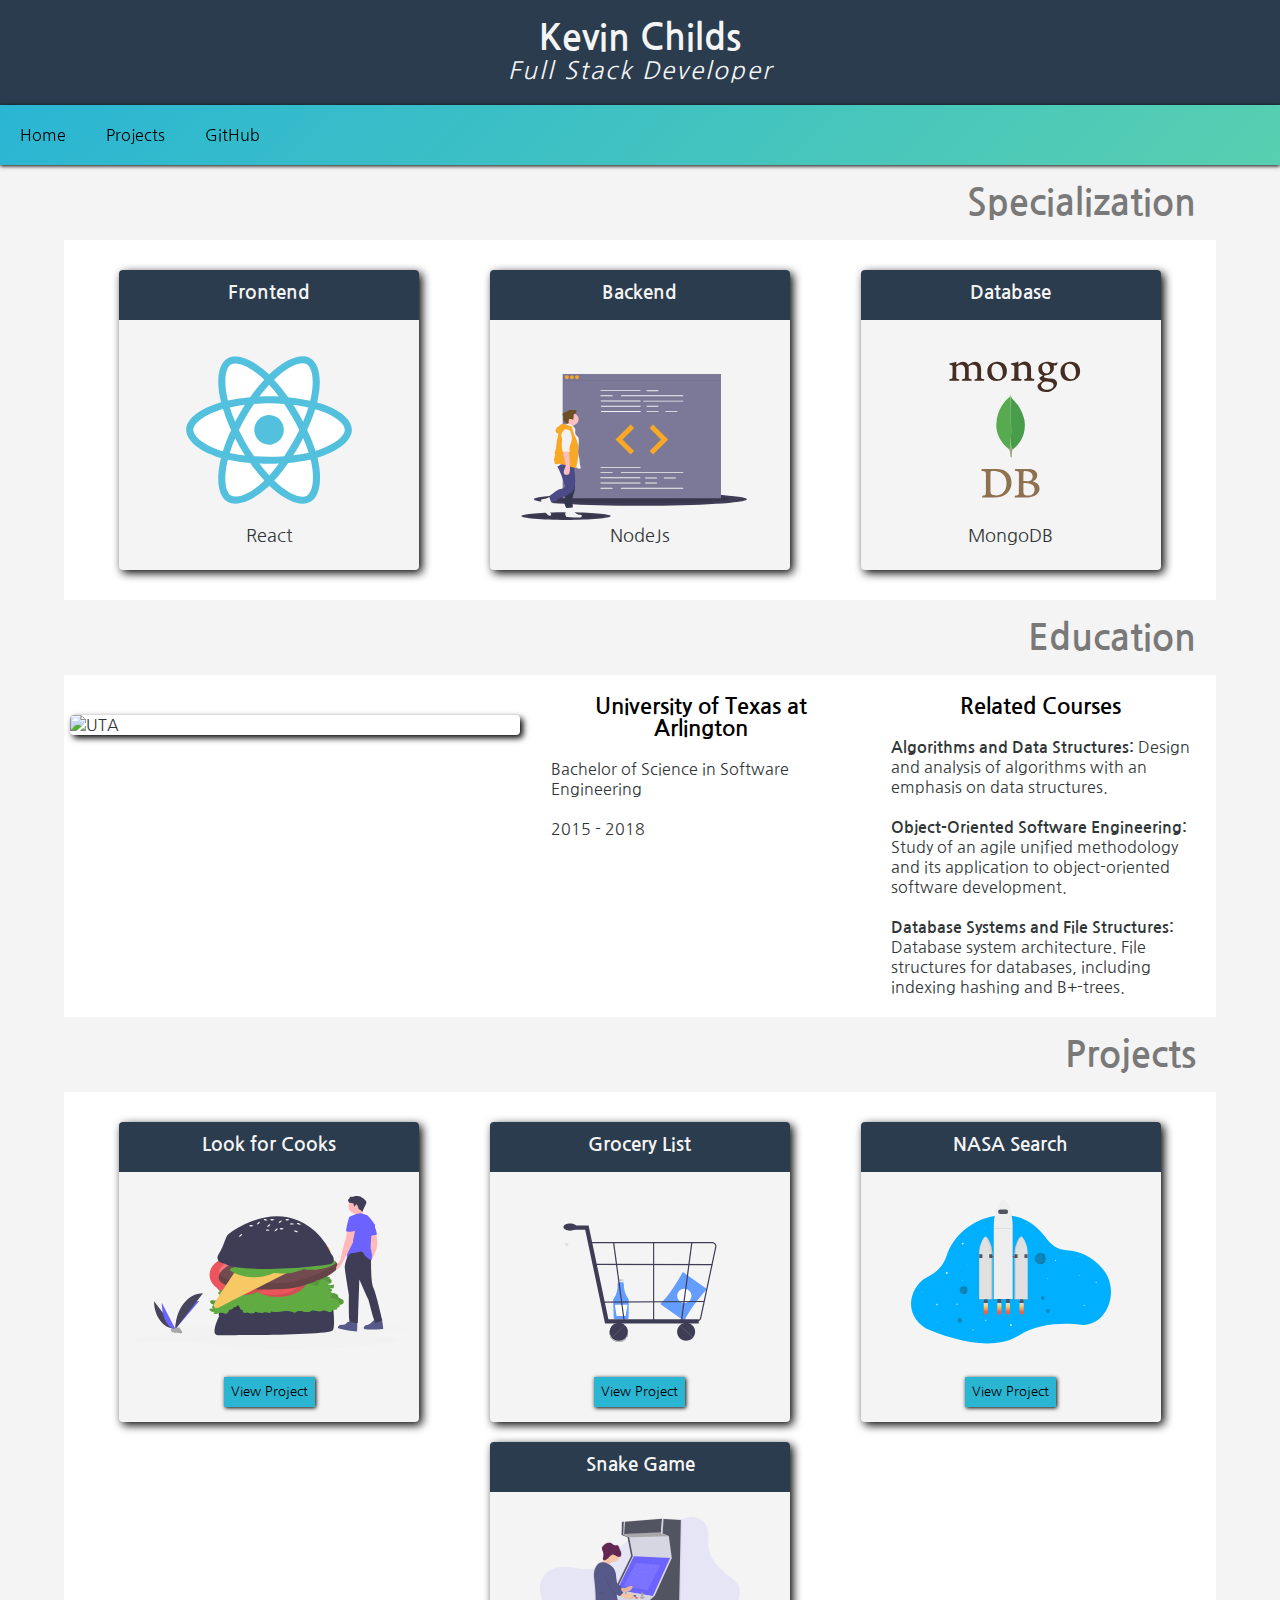
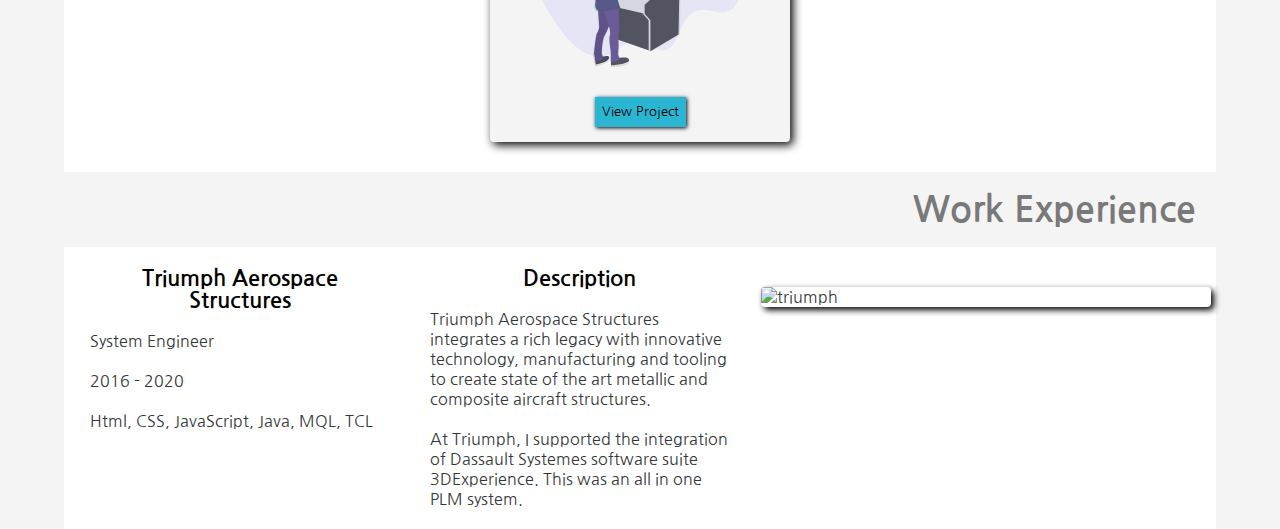
==== commit b316c7c0: "added snake game" ====
--- a/index.html
+++ b/index.html
@@ -3,6 +3,8 @@
 <head><meta charset="utf-8"><meta name="viewport" content="width=device-width, initial-scale=1.0 maximum-scale=1.0,user-scalable=0">
 	<link href="styles/style.css" rel="stylesheet" />
 	<link href="https://fonts.googleapis.com/css2?family=Nanum+Gothic&amp;display=swap" rel="stylesheet" />
+	<link rel="icon" type="image/png" href="img/favicon.png" />
+	
 	<title>Kevin Childs</title>
 </head>
 <body>
@@ -17,7 +19,7 @@
 	<li id="nav-li"><a href="/">Home</a></li>
 	<li id="nav-li"><a href="#projects-header">Projects</a></li>
 	<li id="nav-li"><a href="#" onclick="window.open(`https://github.com/kchilds2020`);return false;">GitHub</a></li>
-	<li id="nav-li"><a href="#" onclick="window.open(`https://redesignforme.com`);return false;">RFM</a></li>
+	<!-- <li id="nav-li"><a href="#" onclick="window.open(`https://redesignforme.com`);return false;">RFM</a></li> -->
 </ul>
 </nav>
 
@@ -114,18 +116,6 @@
 </div>
 
 <div class="card">
-<header class="card-header">
-<h1>Score Keeper</h1>
-</header>
-
-<div class="card-body"><svg class="svg-item" data-name="Layer 1" id="a928d488-6e6c-46d7-ac2c-f12f8bd647b3" viewbox="0 0 921 647.73602" width="250" xmlns="https://www.w3.org/2000/svg">
-<title></title>
-<path d="M867.30078,771.82324a50.16694,50.16694,0,0,1-13.54492-1.87109L670.73145,720.96289l.5371-1.92578,183.02637,48.98926a48.16143,48.16143,0,0,0,13.00586,1.79687c21.53906,0,40.64258-12.48047,46.45606-33.21386L1044.043,271.99072h-.001l.28418-1.01123a48.28977,48.28977,0,0,0-33.42969-59.4126L716.7041,129.07129a48.29038,48.29038,0,0,0-59.46094,33.4165l-10.22168,36.46-1.92578-.54,10.22168-36.46a50.29063,50.29063,0,0,1,61.92676-34.80224l294.19238,82.4956a50.29149,50.29149,0,0,1,35.0625,60.96143l.00879.00244-.26953.96289L915.68262,737.14941C909.62793,758.74219,889.73242,771.82324,867.30078,771.82324Z" fill="#2f2e41" transform="translate(-139.5 -125.26398)"></path><polygon fill="#ff0000" points="518.96 84.066 522.31 85.006 532.62 87.896 533.7 84.036 529.84 82.956 533.23 70.866 541.38 63.786 543.55 86.806 537.55 85.116 536.47 88.976 551.87 93.296 552.95 89.436 549.68 88.526 546.54 59.306 562.54 45.396 567.03 46.656 568.11 42.796 552.7 38.476 551.62 42.336 556.7 43.756 536.35 59.746 541.99 39.636 545.85 40.716 546.93 36.856 531.52 32.536 530.44 36.396 536.22 38.016 524.07 81.336 518.29 79.716 518.14 80.236 517.52 82.476 518.96 84.066"></polygon><path d="M683.25,245.83A116.74372,116.74372,0,0,0,672,251.44c-.67.38-1.34.77-2,1.16V240.23a46.801,46.801,0,0,0-1.87-13.15c.58-.36,1.17-.75,1.75-1.14.53-.35,1.07-.71,1.6-1.07A134.73634,134.73634,0,0,0,683.25,245.83Z" fill="#ff0000" transform="translate(-139.5 -125.26398)"></path><polygon fill="#ff0000" points="727.027 611.842 722.542 610.584 721.462 614.435 736.868 618.755 737.948 614.904 732.874 613.481 753.218 597.485 747.576 617.604 743.725 616.524 742.645 620.375 758.051 624.695 759.131 620.844 753.353 619.224 765.503 575.895 771.281 577.515 772.361 573.664 756.955 569.344 755.875 573.195 759.726 574.275 756.335 586.369 748.189 593.449 746.024 570.433 752.023 572.115 753.103 568.264 737.698 563.944 736.618 567.795 739.891 568.713 743.033 597.93 727.027 611.842"></polygon><path d="M885.31538,661.93431A110.09112,110.09112,0,0,0,905.775,650.43613a169.04888,169.04888,0,0,0,11.77863,20.95862A125.77733,125.77733,0,0,0,897.094,682.89294,135.22416,135.22416,0,0,0,885.31538,661.93431Z" fill="#ff0000" transform="translate(-139.5 -125.26398)"></path><path d="M750.397,453.726s-5.05855,32.85439-6.56141,34.51011,10.50007,40.333,10.50007,40.333l38.48867-22.44154s7.48855-41.52013,9.95427-42.90585S750.397,453.726,750.397,453.726Z" fill="#ffb8b8" transform="translate(-139.5 -125.26398)"></path><path d="M750.397,453.726s-5.05855,32.85439-6.56141,34.51011,10.50007,40.333,10.50007,40.333l38.48867-22.44154s7.48855-41.52013,9.95427-42.90585S750.397,453.726,750.397,453.726Z" opacity="0.1" transform="translate(-139.5 -125.26398)"></path><circle cx="640.67419" cy="322.27193" fill="#ffb8b8" r="38"></circle><path d="M763.7042,506.27039l-3.31144-3.00572-14.8847-21.18423s-1.70823-1.12439-3.32823,4.65277l-1.62,5.77716-13.98432,5.42575-30.94282,132.569,82.806,23.22,34.1014-132.72187-16.01721-16.95432-1.77345-8.1795-24.72806,10.09525Z" fill="#fff" transform="translate(-139.5 -125.26398)"></path><path d="M670,644.09l2,.56,128.96,36.16,43.12-142.65s-10.2-8.06-18.18-9.26c0,0-13.4-15.18-19.17-16.8-5.78-1.62-12.17-15.87-12.17-15.87s-6.75,24.07-18.35,39.51-31.8,68.98-31.8,68.98l-5.7-98.19,6.4-24.69a45.464,45.464,0,0,0-10.06,8.09c-4.51,4.96-16.02,9-16.02,9s-30.32,8.12-35.68,8.7c-5.35.57-7.82,1.96-7.82,1.96L672,533.88l-2,13.76Z" fill="#2f2e41" transform="translate(-139.5 -125.26398)"></path><path d="M687.6,588.79c-1.2,7.97-13.54,40.86-13.54,40.86L672,631.72l-2,2.01V511.92a5.61755,5.61755,0,0,1,2-1.39,13.71966,13.71966,0,0,1,3.53-.94l3.86,1.08S688.8,580.81,687.6,588.79Z" fill="#2f2e41" transform="translate(-139.5 -125.26398)"></path><path d="M775.44293,631.07505s18.92574-34.1587,33.25151-25.98726-8.64,30.81153-8.64,30.81153Z" fill="#ffb8b8" transform="translate(-139.5 -125.26398)"></path><path d="M716.86131,617.76364s-36.31869-11.22286-37.12869-8.33428-10.7543,19.83293-7.86572,20.64293,25.30437,6.05714,25.03437,7.02,10.74432,6.12858,10.74432,6.12858Z" fill="#ffb8b8" transform="translate(-139.5 -125.26398)"></path><polygon fill="#ff0000" points="648.165 384.489 625.05 385.398 620.236 384.048 600.963 371.253 594.58 390.355 618.886 388.862 623.7 390.212 643.686 404.125 648.165 384.489"></polygon><polygon fill="#2f2e41" points="586.05 528.176 582.5 535.736 531.5 521.736 530.5 518.826 530.5 502.796 532.5 503.576 534.56 504.386 586.05 528.176"></polygon><path d="M727.45278,620.73364s-11.97719-5.43572-12.24719-4.47286-16.34288,28.65153-12.49144,29.73153,17.48435,8.01858,17.48435,8.01858Z" fill="#fff" transform="translate(-139.5 -125.26398)"></path><path d="M837.34017,536.26612l6.74,1.89s3.85144,1.08,4.15716,7.39716,5.53292,35.82439,3.06719,37.21011-3.15858.15287-1.77286,2.61859,2.61859,1.77286,1.11573,3.42858S845.696,643.505,834.51886,661.14222s-14.57,26.033-18.42146,24.953L716.267,658.10129s4.44578-39.25765,8.56722-39.14051S796.473,633.85646,796.473,633.85646,822.62726,533.179,837.34017,536.26612Z" fill="#2f2e41" transform="translate(-139.5 -125.26398)"></path><path d="M757.78487,405.88642l-6.2345-4.47128s18.58634-10.44541,38.42854-3.51981l-4.08748-7.273S801.192,389.46685,810.09806,406.26c4.68172,8.82778,10.06253,19.17007,12.26158,29.73748l7.43484,2.08484-4.84329,5.33591,9.12032,9.25151-10.83473-4.24064a32.524,32.524,0,0,1-5.56145,15.77732l-4.47115,6.23443s-4.43484-23.02763-3.72693-25.55215l-1.76976,6.31126s-5.34963-7.62685-4.28778-11.41359l-5.02557,3.356.05338-7.47333-25.2984.39427,5.37951-4.61825-15.0468-2.17709,7.627-5.34958s-18.70994,3.60324-21.28794,10.36864c-2.57778,6.76535-13.26,13.30046-13.26,13.30046l-2.017-7.37311S736.82762,410.22094,757.78487,405.88642Z" fill="#2f2e41" transform="translate(-139.5 -125.26398)"></path><path d="M744.72085,419.55721l.29721-1.295c2.88968-12.58007-19.33835-35.97544-19.563-36.21036l-.39466-.41189.15412-.5496c.4398-1.56841,2.20365-2.96129,17.65926.38888,6.01774,1.30459,12.01884,2.89458,14.53112,3.57624-.28052-7.18284-9.18474-16.6997-9.27973-16.80038l-1.12008-1.18683,1.566-.45948c10.26547-3.009,22.28032,6.97086,26.12019,10.50459l6.41856-22.88956,12.70134,18.76039c7.79712-11.67253,19.07562-11.19961,19.56853-11.17245l1.58331.08646L814.2025,363.29c-5.34317,9.77538-6.30593,16.19629-6.36142,19.36186,14.21594-16.889,27.027-15.41792,27.58441-15.34426l1.94137.25634-1.34612,1.42228c-18.61059,19.665-20.802,45.60606-20.82209,45.86566l-.06714.8742ZM727.67,381.4914c3.93,4.25933,20.92405,23.481,19.51633,35.92848l66.10992-3.5964c.54512-4.62771,3.89789-26.64821,19.70494-44.50036-4.30785.38486-14.4698,2.84024-25.17507,16.52141l-1.22716,1.56771-.525-1.92009c-.08251-.30256-1.87214-7.33553,5.55265-21.62269-3.40377.32194-11.32864,2.10388-16.92936,11.45408l-.80644,1.34592-12.01971-17.7533-6.16913,22L774.49206,379.69c-.13508-.13677-13.03108-13.04892-23.75367-11.5094,2.75251,3.205,9.33808,11.6462,8.6167,18.28236l-.12732,1.17377-1.13681-.31878C745.46282,383.77681,731.03938,380.75512,727.67,381.4914Z" fill="#ff0000" transform="translate(-139.5 -125.26398)"></path><path d="M840.40847,362.03937a3.58691,3.58691,0,1,1,4.42216-2.48523A3.59071,3.59071,0,0,1,840.40847,362.03937Zm1.39693-4.98167a1.58691,1.58691,0,1,0,1.09951,1.95644A1.58875,1.58875,0,0,0,841.8054,357.0577Z" fill="#ff0000" transform="translate(-139.5 -125.26398)"></path><path d="M815.49963,355.05458a3.58692,3.58692,0,1,1,4.42216-2.48524A3.59074,3.59074,0,0,1,815.49963,355.05458Zm1.39693-4.98168a1.58692,1.58692,0,1,0,1.09951,1.95645A1.58875,1.58875,0,0,0,816.89656,350.0729Z" fill="#ff0000" transform="translate(-139.5 -125.26398)"></path><path d="M777.63572,351.15424a3.58691,3.58691,0,1,1,4.42216-2.48523A3.59072,3.59072,0,0,1,777.63572,351.15424Zm1.39693-4.98167a1.58691,1.58691,0,1,0,1.09951,1.95644A1.58875,1.58875,0,0,0,779.03265,346.17257Z" fill="#ff0000" transform="translate(-139.5 -125.26398)"></path><path d="M717.1894,379.87858a3.58691,3.58691,0,1,1,4.42216-2.48523A3.59071,3.59071,0,0,1,717.1894,379.87858Zm1.39693-4.98167a1.58691,1.58691,0,1,0,1.09951,1.95644A1.58875,1.58875,0,0,0,718.58633,374.89691Z" fill="#ff0000" transform="translate(-139.5 -125.26398)"></path><path d="M740.56282,363.5954a3.58692,3.58692,0,1,1,4.42217-2.48523A3.59115,3.59115,0,0,1,740.56282,363.5954Zm1.39694-4.98168a1.58692,1.58692,0,1,0,1.09951,1.95645A1.58886,1.58886,0,0,0,741.95976,358.61372Z" fill="#ff0000" transform="translate(-139.5 -125.26398)"></path><polygon fill="#2f2e41" points="720.272 575.155 719.31 574.885 530.809 522.027 531.348 520.101 718.887 572.69 837.418 149.994 573.112 75.88 532.799 219.645 530.873 219.105 571.728 73.414 572.689 73.684 839.883 148.609 839.613 149.571 720.272 575.155"></polygon><path d="M181.134,739.11671c12.42842,23.049,38.806,32.94351,38.806,32.94351s6.22712-27.47543-6.2013-50.52448-38.806-32.94351-38.806-32.94351S168.70559,716.06766,181.134,739.11671Z" fill="#2f2e41" transform="translate(-139.5 -125.26398)"></path><path d="M189.67653,731.53374c22.43841,13.49969,31.08016,40.3138,31.08016,40.3138s-27.73812,4.92678-50.17653-8.57291S139.5,722.96083,139.5,722.96083,167.23811,718.034,189.67653,731.53374Z" fill="#ff0000" transform="translate(-139.5 -125.26398)"></path><path d="M669.88,225.94a49.004,49.004,0,0,0-8.07-15.67,49.78347,49.78347,0,0,0-4.17-4.77A49.1065,49.1065,0,0,0,622.77,191H317.23A49.28,49.28,0,0,0,268,240.23V723.77A49.28,49.28,0,0,0,317.23,773H622.77A49.28,49.28,0,0,0,672,723.77V240.23A48.87057,48.87057,0,0,0,669.88,225.94ZM670,723.77A47.287,47.287,0,0,1,622.77,771H317.23A47.287,47.287,0,0,1,270,723.77V240.23A47.287,47.287,0,0,1,317.23,193H622.77a47.1127,47.1127,0,0,1,34.25,14.74q.735.78,1.44,1.59A47.12039,47.12039,0,0,1,670,240.23Z" fill="#2f2e41" transform="translate(-139.5 -125.26398)"></path><path d="M316.74192,268.70949c-.05549-.13036-.12411-.24888-.18511-.37428a30.29407,30.29407,0,0,0,3.31465-14.268c0-15.50156-9.68724-26.32821-23.55682-26.32821s-23.55683,10.82665-23.55683,26.32821,9.68724,26.32822,23.55683,26.32822a22.22629,22.22629,0,0,0,17.29565-7.72327c4.441,7.1861,13.026,8.13425,13.4215,8.17389l.46821-4.59553C327.177,276.21579,319.55571,275.324,316.74192,268.70949Zm-20.42728,7.06695c-11.15052,0-18.93784-8.92718-18.93784-21.70923s7.78732-21.70922,18.93784-21.70922,18.93783,8.92718,18.93783,21.70922a26.09216,26.09216,0,0,1-2.11,10.6067c-6.8942-4.18866-19.72068-1.68577-21.46035-1.31911l.95,4.5202c4.7114-.98649,14.08441-1.77779,18.16441.78194A17.66814,17.66814,0,0,1,296.31464,275.77644Z" fill="#ff0000" transform="translate(-139.5 -125.26398)"></path><path d="M298,291.382a8.01388,8.01388,0,0,0-11.33333,11.33334L298,314.04863l11.33333-11.33333A8.01388,8.01388,0,0,0,298,291.382Z" fill="#ff0000" transform="translate(-139.5 -125.26398)"></path><path d="M623.25808,698.38777c.05549.13036.12411.24888.18511.37428a30.294,30.294,0,0,0-3.31465,14.268c0,15.50157,9.68724,26.32822,23.55682,26.32822s23.55683-10.82665,23.55683-26.32822-9.68724-26.32821-23.55683-26.32821a22.22629,22.22629,0,0,0-17.29565,7.72327c-4.441-7.1861-13.026-8.13425-13.4215-8.17389L612.5,690.84674C612.823,690.88147,620.44429,691.77324,623.25808,698.38777Zm20.42728-7.067c11.15052,0,18.93784,8.92719,18.93784,21.70923s-7.78732,21.70923-18.93784,21.70923-18.93783-8.92718-18.93783-21.70923a26.09214,26.09214,0,0,1,2.11-10.60669c6.8942,4.18866,19.72068,1.68577,21.46035,1.31911l-.95-4.5202c-4.7114.98649-14.08441,1.77779-18.16441-.78194A17.66812,17.66812,0,0,1,643.68536,691.32081Z" fill="#ff0000" transform="translate(-139.5 -125.26398)"></path><path d="M642,675.71529A8.01387,8.01387,0,0,0,653.33333,664.382L642,653.04863,630.66667,664.382A8.01387,8.01387,0,0,0,642,675.71529Z" fill="#ff0000" transform="translate(-139.5 -125.26398)"></path><path d="M494.64587,465.71115c-13.61413-23.00368-40.54861-24.07575-40.54861-24.07575s-26.24611-3.35633-43.08283,31.67855c-15.69316,32.65539-37.35172,64.18483-3.48685,71.82921l6.117-19.03877,3.78821,20.45619a132.50656,132.50656,0,0,0,14.48952.24764c36.26655-1.1709,70.805.34257,69.69287-12.67139C500.13683,516.83661,507.7454,487.84528,494.64587,465.71115Z" fill="#2f2e41" transform="translate(-139.5 -125.26398)"></path><path d="M444.42215,544.08708c.06586,2.58925.04615,5.32-1.2405,7.56794-2.55068,4.45626-8.77746,5.12336-12.52288,8.63562-3.93886,3.69364-4.38469,9.68822-4.57241,15.08473-.19626,5.642-.36277,11.469,1.6963,16.7255A40.65962,40.65962,0,0,0,432.533,600.262q3.43009,4.94445,6.92363,9.84448a42.50313,42.50313,0,0,0,4.14572,5.20265c4.17109,4.24877,9.89244,6.60062,15.60508,8.27864,3.6909,1.08416,7.67613,1.92868,11.3382.7508a21.70662,21.70662,0,0,0,6.59342-4.05429c2.72367-2.163,5.48919-4.37013,7.46327-7.23368,3.07515-4.46076,3.9263-10.045,4.56372-15.42537a332.8629,332.8629,0,0,0,2.19408-47.95141,11.75257,11.75257,0,0,0-.91547-5.09484c-1.89659-3.70333-6.97627-4.49394-9.65283-7.6795-2.28838-2.72357-2.38171-6.61049-2.36218-10.16775l.0497-9.056a3.79376,3.79376,0,0,0-.44011-2.20632,3.73782,3.73782,0,0,0-2.59772-1.212,87.5709,87.5709,0,0,0-17.03739-1.13982c-4.62344.14128-13.49452-.24571-17.49227,2.3294-3.62874,2.33741.91468,8.79312,1.75522,12.4194A80.91135,80.91135,0,0,1,444.42215,544.08708Z" fill="#a0616a" transform="translate(-139.5 -125.26398)"></path><circle cx="315.53427" cy="366.66826" fill="#a0616a" r="36.60356"></circle><path d="M439.9618,582.5968a53.54739,53.54739,0,0,1-5.70845-11.0871c-1.309-3.956-1.65238-8.37707-.09939-12.24377-3.95536-2.29515-9.32568-.43652-12.20618,3.11528s-3.76206,8.31289-4.016,12.87886.01525,9.19913-.9784,13.6629c-2.19838,9.87576-10.35606,17.99484-10.9627,28.09413-.59681,9.93558,6.21635,18.59093,9.56811,27.9631a46.63021,46.63021,0,0,1,2.49807,18.20141c-.1086,1.99268-.23372,4.2638,1.17235,5.68a6.47817,6.47817,0,0,0,2.53351,1.365c16.17372,5.69027,33.6437,6.18254,50.78371,6.61669l28.30959.71707a9.02291,9.02291,0,0,0,4.99916-.83715c2.53981-1.55726,2.87974-5.04794,2.92292-8.02684.37188-25.65639-.71942-51.30895-1.81047-76.94483-.39546-9.29189-.79763-18.63767-2.768-27.72684-.50174-2.31446-1.32449-4.88824-3.46107-5.90975-1.8085-.86464-3.95412-.30484-5.83455.38962a46.4571,46.4571,0,0,0-21.758,16.749c-5.80877,8.26728-8.66611,18.18454-14.351,26.51457-4.12547,6.045-6.51143.77665-9.26012-3.675Q444.7501,590.34382,439.9618,582.5968Z" fill="#fff" transform="translate(-139.5 -125.26398)"></path><path d="M435.58,559.8986c-.72.51-1.43,1.05-2.11005,1.62a40.84911,40.84911,0,0,0-6.8,7.16,56.72208,56.72208,0,0,0-7.7,14.53c-3.32,9.1-4.76,18.76-6.13995,28.34a68.39774,68.39774,0,0,0-.97,10.68c.21,13.16,7.99,25.35,8,38.52,0,.5-.01.99-.04,1.49a43.26068,43.26068,0,0,1-.76,6.42c-.57,3.09-1.39,6.14-2.2,9.18-2.04,7.62-4.24,15.52-8.22,22.21-.4.68-.83,1.35-1.27,2h-28c.22-.67.45-1.33.67-2q7.155-21.195,14.30005-42.38c1.46-4.32,2.92-8.66,3.95-13.1a124.07457,124.07457,0,0,0,2.41-16.63q1.65-17.385,2.17-34.84c.13-4.18.22-8.45,1.57-12.41a40.59828,40.59828,0,0,1,4.98-9.08q4.335-6.52506,8.67005-13.05c1.61-2.42,3.3-4.91,5.78-6.42,2.07-1.27,4.53-1.73,6.71-2.8a34.31183,34.31183,0,0,0,3.94-2.61c3.26-2.31,7.09-4.74,9.9-2.38a5.51383,5.51383,0,0,1,1.16,1.33,6.69111,6.69111,0,0,1,.43.77C448.71,552.28862,439.21,557.3286,435.58,559.8986Z" fill="#2f2e41" transform="translate(-139.5 -125.26398)"></path><path d="M527.82,702.04863H398.14c.7-.64,1.39-1.31,2.06-2,.1-.1.19-.2.29-.3,4.96-5.15,6.09-11.48,8.58-18.18005q2.805-7.575,5.61-15.14a7.83143,7.83143,0,0,1,1.43-2.69,4.43654,4.43654,0,0,1,1.97-1.18,7.642,7.642,0,0,1,1.74-.32,19.40735,19.40735,0,0,1,2.53,0q34.905,1.8,69.76,4.39,4.5.34506,9,.69c2.45,1.82,4.87,3.75,7.18,5.79,7.51,6.6,14.02,14.37,17.75,23.55.45,1.11.86,2.24,1.2,3.39C527.46,700.7086,527.65,701.37859,527.82,702.04863Z" fill="#2f2e41" transform="translate(-139.5 -125.26398)"></path><polygon fill="#2f2e41" points="349.127 338.23 322.517 324.291 285.77 329.993 278.167 363.573 297.093 362.845 302.38 350.508 302.38 362.641 311.113 362.305 316.181 342.665 319.349 363.573 350.394 362.939 349.127 338.23"></polygon><path d="M527.82,702.04863H498.54c-.21-.66-.41-1.33-.6-2a157.25975,157.25975,0,0,1-4.54-22.68c-.31-2.19-.58-4.39-.83-6.58-.16-1.39-.31-2.77-.46-4.16-1.68-15.44-2.97-31.03-7.69-45.81-.57-1.79-1.19-3.57-1.79-5.35a63.09619,63.09619,0,0,1-2.6-9.41c-1.28-7.32-.32-14.9-1.64-22.21-.74-4.08-2.21-7.67-3.1-11.41a23.10828,23.10828,0,0,1-.66-6.91,14.88177,14.88177,0,0,1,7.79-3.86c1.01-.17,2.15-.3,2.76-1.11a3.464,3.464,0,0,0,.46-2.04,97.95682,97.95682,0,0,0-.81-14.11c-.2-1.64-.45-3.28-.75-4.91-.01-.08-.03-.15-.04-.23,2.44-1.06,5.19-1.07,7.84-1.06,2.89.01,5.77.01,8.65.02q7.995.03,15.99.05c4.96.01,10.09.06,14.6,2.11,4.66,2.13,8.2,6.24,10.54,10.8s3.61,9.58,4.76,14.57a19.51973,19.51973,0,0,1,.5,4.21c.22,11.26-8.18,22.6-9.02,34.11-.27,3.73.04,7.49-.3,11.22-.34,3.74-1.34,7.4-1.52,11.14-.01.19-.02.39-.02.58-.11,4.87,1.31,9.64,2.95,14.23,2.54,7.13,5.63,14.04,8.82,20.91,3.08,6.65,6.24,13.27,9.08,20.01a34.26306,34.26306,0,0,1,2.95,9.89,13.72406,13.72406,0,0,1-1.51,7.99,9.3757,9.3757,0,0,1-1.19,1.69l-.02.02c-.09.1-.18.2-.27.29H527.82Z" fill="#2f2e41" transform="translate(-139.5 -125.26398)"></path><path d="M555.71,691.78862a11.082,11.082,0,0,1-1.07,3.83c-.05.12-.1.23-.15.35-.58,1.37-1.17,2.72-1.78,4.08-.3.66-.6,1.33-.91,2H535.24a18.53555,18.53555,0,0,0,1.66-2c2.54-3.53,4.01-7.82,6.6-11.63a8.9538,8.9538,0,0,1,1.21-1.44C548.86,682.9586,555.97,683.77861,555.71,691.78862Z" fill="#ffb8b8" transform="translate(-139.5 -125.26398)"></path><path d="M566.49,702.04863a19.61817,19.61817,0,0,0,.53-2c.12-.53.22-1.05.3-1.58.53-3.49.52-7.06,1.35-10.49,1.17-4.91,4.68-10.72,1.79-14.85a15.69052,15.69052,0,0,0,6.21-2.78c1.72-1.5,2.72-4.1,1.68-6.14-1.03-2.01-3.82-3.34-3.44-5.57a5.313,5.313,0,0,1,.98-1.94,14.52982,14.52982,0,0,0-.25-15.94c-.91-1.3-2.03-2.44-2.86-3.8a22.66345,22.66345,0,0,1-2.07-5.27,98.1662,98.1662,0,0,0-12.63-26.18,17.37178,17.37178,0,0,1-2.79-5.16,21.30405,21.30405,0,0,1-.22-6.13c.2-8.08-2.82-15.97-7.17-22.77-.32-.5-.65-.99-.98-1.48-4.2-6.19-9.41-11.62-14.6-17.01-2.14,1-4.03,1.65-5.14,3.73a11.086,11.086,0,0,0-.99,3.72c-1.42,9.9-2.65,19.86-3.61,29.81-.48,5.03-.97,10.1-.4,15.12s2.28,10.05,5.68,13.78c2.13,2.34,4.83,4.08,7.14,6.24q.555.525,1.08,1.08a35.40951,35.40951,0,0,1,4.41,5.79,49.92056,49.92056,0,0,1,7.34,29.93,48.64077,48.64077,0,0,1-.75,5.64,23.32684,23.32684,0,0,1-2.66,7.6c-1.05,1.73-2.43,3.24-3.38,5.03s-1.4,4.02-.46,5.81a11.83106,11.83106,0,0,1,4.13.74,17.52948,17.52948,0,0,1,7.8,5.95,25.93811,25.93811,0,0,1,1.98,3.04,37.44769,37.44769,0,0,1,1.98,4.08c.24.55.47,1.12.69,1.69a1.65873,1.65873,0,0,1,.12.31Z" fill="#2f2e41" transform="translate(-139.5 -125.26398)"></path><polygon fill="#ff0000" points="345.231 402.805 324.027 412.053 319.051 412.545 296.446 407.631 297.443 427.746 319.543 417.521 324.519 417.029 348.195 422.725 345.231 402.805"></polygon><path d="M527.24,700.04863c.22.66.41,1.33.58,2h7.42a18.53555,18.53555,0,0,0,1.66-2Zm-195.99-439v441h276.5v-441Zm274.5,439H333.25v-437h272.5Zm-78.51,0c.22.66.41,1.33.58,2h7.42a18.53555,18.53555,0,0,0,1.66-2Z" fill="#2f2e41" transform="translate(-139.5 -125.26398)"></path><path d="M422.10107,453.98173l.17139-.85986c.05078-.25537,4.94483-25.82471-7.665-49.78418l-.91211-1.73291,1.93848.27735c.55664.07959,13.28906,2.12207,22.417,22.22216.80127-3.063,1.60791-9.50537-.89746-20.36035l-.35644-1.54541,1.54785.34424c.48193.10693,11.46923,2.69678,15.82519,16.041l17.29492-14.63428V427.722c4.65137-2.36572,18.91455-8.731,27.98633-3.062l1.38379.86523-1.39892.84033c-.11866.07129-11.26172,6.83057-13.4712,13.6709,2.603.022,8.81055.11133,14.957.48,15.78613.94727,17.10839,2.76465,17.10839,4.39356v.5708l-.49121.29c-.27978.16552-27.999,16.69043-28.61328,29.58349l-.06348,1.32715Zm62.59229-11.95214H483.5127l.19433-1.16455c1.09717-6.58448,9.71729-12.93409,13.23291-15.27686-9.90869-4.37744-25.812,4.57324-25.979,4.66846l-1.4961.854V408.262l-16.3667,13.84863-.41308-1.51367c-2.86817-10.51514-10.01758-14.37061-13.208-15.59961,3.2915,15.76123-.33057,22.0498-.4917,22.31885l-1.02392,1.707-.7583-1.84082c-6.61377-16.06348-15.73536-21.17139-19.7793-22.70508,10.3999,21.457,7.68262,43.56494,6.958,48.168l62.68359,21.3125c2.00537-12.36524,23.55811-26.28467,28.49219-29.32471C512.51221,443.01445,497.80859,442.02959,484.69336,442.02959Z" fill="#ff0000" transform="translate(-139.5 -125.26398)"></path><path d="M408.67139,391.87724a3.58691,3.58691,0,1,1,3.58691,3.58692A3.59072,3.59072,0,0,1,408.67139,391.87724Zm2,0a1.58691,1.58691,0,1,0,1.58691-1.58691A1.58875,1.58875,0,0,0,410.67139,391.87724Z" fill="#ff0000" transform="translate(-139.5 -125.26398)"></path><path d="M434.541,391.87724a3.58691,3.58691,0,1,1,3.58691,3.58692A3.59072,3.59072,0,0,1,434.541,391.87724Zm2,0a1.58691,1.58691,0,1,0,1.58691-1.58691A1.58875,1.58875,0,0,0,436.541,391.87724Z" fill="#ff0000" transform="translate(-139.5 -125.26398)"></path><path d="M472.05176,398.345a3.58692,3.58692,0,1,1,3.58691,3.58691A3.59072,3.59072,0,0,1,472.05176,398.345Zm2,0a1.58692,1.58692,0,1,0,1.58691-1.58692A1.58874,1.58874,0,0,0,474.05176,398.345Z" fill="#ff0000" transform="translate(-139.5 -125.26398)"></path><path d="M522.49756,442.323a3.58692,3.58692,0,1,1,3.58691,3.58692A3.59073,3.59073,0,0,1,522.49756,442.323Zm2,0a1.58692,1.58692,0,1,0,1.58691-1.58691A1.58875,1.58875,0,0,0,524.49756,442.323Z" fill="#ff0000" transform="translate(-139.5 -125.26398)"></path><path d="M504.38867,420.33379a3.58716,3.58716,0,1,1,3.58692,3.58691A3.59073,3.59073,0,0,1,504.38867,420.33379Zm2,0a1.58716,1.58716,0,1,0,1.58692-1.58692A1.58875,1.58875,0,0,0,506.38867,420.33379Z" fill="#ff0000" transform="translate(-139.5 -125.26398)"></path><rect fill="#3f3d56" height="2" width="909" x="12" y="645.28465"></rect></svg></div>
-
-<div class="card-footer"><button href="#" onclick="window.open(`https://track-score.herokuapp.com`);return false;">View Project</button></div>
-</div>
-
-<div class="card">
 	<header class="card-header">
 	<h1>NASA Search</h1>
 	</header>
@@ -136,6 +126,19 @@
 	
 	<div class="card-footer"><button href="#" onclick="window.open(`https://nasa-database-search.netlify.app/`);return false;">View Project</button></div>
 </div>
+
+<div class="card">
+	<header class="card-header">
+	<h1>Snake Game</h1>
+	</header>
+	
+	<div class="card-body">
+		<svg id="9bd8837e-6a32-469b-9c65-eb2a44b6ad9f" data-name="Layer 1" xmlns="http://www.w3.org/2000/svg" xmlns:xlink="http://www.w3.org/1999/xlink" width="200" viewBox="0 0 1111.03 836.33"><defs><linearGradient id="9a623e6e-caf0-4d64-85ef-a44d2d775d4e" x1="615.84" y1="778.42" x2="615.84" y2="38.42" gradientUnits="userSpaceOnUse"><stop offset="0" stop-color="gray" stop-opacity="0.25"/><stop offset="0.54" stop-color="gray" stop-opacity="0.12"/><stop offset="1" stop-color="gray" stop-opacity="0.1"/></linearGradient><linearGradient id="27839906-647e-4714-8b82-00411afaaa9d" x1="523.24" y1="450.57" x2="523.24" y2="415.61" xlink:href="#9a623e6e-caf0-4d64-85ef-a44d2d775d4e"/><linearGradient id="019c00cb-56c9-415d-990c-d992997e4242" x1="492.75" y1="443.37" x2="492.75" y2="424.79" xlink:href="#9a623e6e-caf0-4d64-85ef-a44d2d775d4e"/><linearGradient id="231821a7-8fe6-4f40-9490-9a81b384aeef" x1="440.03" y1="447.06" x2="440.03" y2="328.96" xlink:href="#9a623e6e-caf0-4d64-85ef-a44d2d775d4e"/><linearGradient id="ae18a487-9ffc-47bd-8f52-b3a16e5ff5c8" x1="387.02" y1="863.11" x2="387.02" y2="814.32" xlink:href="#9a623e6e-caf0-4d64-85ef-a44d2d775d4e"/><linearGradient id="55e06269-ab84-4259-86ac-b336e5465e15" x1="490.84" y1="868.17" x2="490.84" y2="823.44" xlink:href="#9a623e6e-caf0-4d64-85ef-a44d2d775d4e"/><linearGradient id="0a1d47d7-d222-4d2a-84f6-1160d51d618c" x1="389.79" y1="842.68" x2="389.79" y2="511.9" xlink:href="#9a623e6e-caf0-4d64-85ef-a44d2d775d4e"/><linearGradient id="68af950a-3acb-4036-a310-20f1e00a0aa7" x1="440.98" y1="848.71" x2="440.98" y2="532.82" xlink:href="#9a623e6e-caf0-4d64-85ef-a44d2d775d4e"/><linearGradient id="0ce50e0a-8288-45d6-a68e-f9c25cfd9357" x1="413.14" y1="308.13" x2="413.14" y2="236.61" xlink:href="#9a623e6e-caf0-4d64-85ef-a44d2d775d4e"/><linearGradient id="2468d3b2-8c71-46f1-86a0-8806dd38ede0" x1="422.31" y1="559.9" x2="422.31" y2="511.9" xlink:href="#9a623e6e-caf0-4d64-85ef-a44d2d775d4e"/><linearGradient id="ab82eb9a-10bc-4015-8c83-c1b3ce6172f0" x1="415.6" y1="557.88" x2="415.6" y2="281.14" xlink:href="#9a623e6e-caf0-4d64-85ef-a44d2d775d4e"/><linearGradient id="8509957c-49db-4aed-8978-fce3b7f533d4" x1="438.88" y1="467.59" x2="438.88" y2="339.25" xlink:href="#9a623e6e-caf0-4d64-85ef-a44d2d775d4e"/><linearGradient id="c54b3c11-abda-43bb-8a8d-1fa56ce4f5d1" x1="433.54" y1="284.73" x2="433.54" y2="240.66" xlink:href="#9a623e6e-caf0-4d64-85ef-a44d2d775d4e"/><linearGradient id="40d04a76-1424-458b-b947-a5bfbc7d42f2" x1="398.91" y1="249.31" x2="398.91" y2="160.24" xlink:href="#9a623e6e-caf0-4d64-85ef-a44d2d775d4e"/><linearGradient id="5ce16e99-e1d1-4913-b330-fcfdc7b7fa41" x1="442.24" y1="270.35" x2="442.24" y2="170.34" xlink:href="#9a623e6e-caf0-4d64-85ef-a44d2d775d4e"/><linearGradient id="4b9461a6-5ec4-4f73-8b59-40f8951be702" x1="441.54" y1="269.68" x2="441.54" y2="169.67" xlink:href="#9a623e6e-caf0-4d64-85ef-a44d2d775d4e"/><linearGradient id="e3604d36-f40d-4186-a927-9dbaf3781bd2" x1="429.99" y1="557.88" x2="429.99" y2="290.91" xlink:href="#9a623e6e-caf0-4d64-85ef-a44d2d775d4e"/><linearGradient id="2fa73d01-fdfe-4305-bc58-d4f4516ffda0" x1="528.56" y1="487.5" x2="528.56" y2="453.2" xlink:href="#9a623e6e-caf0-4d64-85ef-a44d2d775d4e"/><linearGradient id="c580d740-0609-4a8d-8b93-2823000eeb05" x1="498.27" y1="470.57" x2="498.27" y2="453.2" xlink:href="#9a623e6e-caf0-4d64-85ef-a44d2d775d4e"/><linearGradient id="3a3f1fbb-e5c8-4212-ad65-595049b5103a" x1="458.92" y1="472.77" x2="458.92" y2="337.23" xlink:href="#9a623e6e-caf0-4d64-85ef-a44d2d775d4e"/><linearGradient id="557e2b40-a269-4a6b-b7c4-b92691329eac" x1="393.94" y1="462.98" x2="393.94" y2="448.81" xlink:href="#9a623e6e-caf0-4d64-85ef-a44d2d775d4e"/></defs><title>old_day</title><path d="M979.63,195.7c7.28,69.4,64,127.57,117.56,166.57,17.92,13.06,37.27,26.52,48.57,48,13.81,26.21,11.38,57.12,2.53,80.58-16.12,42.77-52.19,70-93.91,70.84-36,.74-74.57-16.88-110.36-14.87C884.12,550.14,844.7,607,819.24,667.22c-18,42.6-35.45,92.38-75.5,103-28.18,7.5-61.6-7.22-89.82-29.56-13.63-10.79-27.07-23.69-42-28.4-8.86-2.8-17.63-2.46-26-1.25C509.41,722.1,458.87,802,381,807.63c-52.59,3.84-110.19-27.91-157.43-73S137.83,631.85,101.33,574C75.39,532.89,48.93,487.84,45,441.06,40.79,391.56,64,350,96.77,329.39s74-23,114.73-18.56c50.94,5.53,105.34,20.87,149.36,1.19,30-13.4,51.59-41.69,74.93-66.35,39-41.22,84.39-73.4,129.94-104.75,43.6-30,88-59.64,138-76,35.44-11.61,73.1-7.69,109.51-14.43,23.74-4.39,43.48-18,68.42-18.59,30.72-.78,68.63,12.43,87.89,51.4C987.89,120.31,975.76,158.87,979.63,195.7Z" transform="translate(-44.49 -31.83)" fill="#6c63ff" opacity="0.1"/><path d="M834.57,45.45l-68.3-4.14-39.52-2.82v-.07l-.49,0-.55,0v.08l-212.51,17H495.58l-2.07,73.35,34.21,12.06,20.73,105.5L454.12,433.28l-57,43.2v41.19l34.21,33.16,2.07,151.72,10.37,2,0-1.61,5.21,1v.6l202.45,68.08,8.51,5.77,17.8-11.09,143.4-82.85ZM616.92,516.77h0l55.46-47h0ZM424.57,536.27l15,14.57v.9Z" transform="translate(-44.49 -31.83)" fill="url(#9a623e6e-caf0-4d64-85ef-a44d2d775d4e)"/><polygon points="407.35 522.08 609.35 573.08 579.35 539.08 562.35 518.08 385.35 483.08 377.35 490.08 407.35 522.08" fill="#535461"/><polygon points="377.35 490.08 576.35 536.08 577.35 488.08 520.35 466.08 406.35 447.08 373.35 447.08 377.35 490.08" fill="#d6d6e3"/><polygon points="521.35 218.08 724.35 231.08 724.35 193.08 710.35 108.08 703.35 102.08 500.35 108.08 521.35 218.08" fill="#d6d6e3"/><polygon points="473.35 27.08 463.35 27.08 461.35 100.08 494.35 112.08 514.35 217.08 423.35 403.08 368.35 446.08 368.35 487.08 401.35 520.08 403.35 671.08 413.35 673.08 411.35 523.08 378.35 488.08 377.35 446.08 430.35 404.08 523.35 218.08 503.35 112.08 470.35 98.08 473.35 27.08 473.35 27.08" fill="#d6d6e3"/><polygon points="465.35 27.08 455.35 27.08 453.35 100.08 486.35 112.08 506.35 217.08 415.35 403.08 360.35 446.08 360.35 487.08 393.35 520.08 395.35 671.08 405.35 673.08 403.35 523.08 370.35 488.08 369.35 446.08 424.35 404.08 515.35 218.08 495.35 112.08 462.35 98.08 465.35 27.08 465.35 27.08" fill="#535461"/><polygon points="464.85 92.58 469.85 99.58 497.85 112.58 719.85 106.58 698.35 100.08 675.35 90.08 678.35 82.08 464.85 92.58" fill="#a8a8a8"/><polygon points="427.35 407.08 630.35 440.08 671.35 353.08 727.35 228.08 521.35 218.08 427.35 407.08" fill="#6c63ff"/><g opacity="0.1"><polygon points="532.35 254.08 669.35 265.08 598.35 405.08 465.35 385.08 532.35 254.08" fill="#fff"/></g><g opacity="0.1"><polygon points="541.8 264.25 547.85 264.74 544.72 270.91 538.85 270.03 541.8 264.25" fill="#fff"/></g><g opacity="0.1"><polygon points="542.8 322.25 548.85 322.74 545.72 328.91 539.85 328.03 542.8 322.25" fill="#fff"/></g><g opacity="0.1"><polygon points="575.8 271.25 581.85 271.74 578.72 277.91 572.85 277.03 575.8 271.25" fill="#fff"/></g><g opacity="0.1"><polygon points="638.8 274.25 644.85 274.74 641.72 280.91 635.85 280.03 638.8 274.25" fill="#fff"/></g><g opacity="0.1"><polygon points="553.8 282.25 559.85 282.74 556.72 288.91 550.85 288.03 553.8 282.25" fill="#fff"/></g><g opacity="0.1"><polygon points="575.8 343.25 581.85 343.74 578.72 349.91 572.85 349.03 575.8 343.25" fill="#fff"/></g><g opacity="0.1"><polygon points="521.8 308.25 527.85 308.74 524.72 314.91 518.85 314.03 521.8 308.25" fill="#fff"/></g><g opacity="0.1"><polygon points="613.8 271.25 619.85 271.74 616.72 277.91 610.85 277.03 613.8 271.25" fill="#fff"/></g><g opacity="0.1"><polygon points="565.8 305.25 571.85 305.74 568.72 311.91 562.85 311.03 565.8 305.25" fill="#fff"/></g><g opacity="0.1"><polygon points="558.8 267.25 564.85 267.74 561.72 273.91 555.85 273.03 558.8 267.25" fill="#fff"/></g><g opacity="0.1"><polygon points="589.8 302.25 595.85 302.74 592.72 308.91 586.85 308.03 589.8 302.25" fill="#fff"/></g><g opacity="0.1"><polygon points="596.8 271.25 602.85 271.74 599.72 277.91 593.85 277.03 596.8 271.25" fill="#fff"/></g><g opacity="0.1"><polygon points="533.8 285.25 539.85 285.74 536.72 291.91 530.85 291.03 533.8 285.25" fill="#fff"/></g><polygon points="373.35 447.08 571.35 487.08 625.89 439.36 427.85 405.58 373.35 447.08" fill="#d6d6e3"/><polygon points="410.35 517.08 410.35 673.08 606.35 741.08 609.35 579.08 601.35 564.01 565.35 555.08 410.35 517.08" fill="#535461"/><ellipse cx="435.85" cy="420.08" rx="8.5" ry="5" fill="#575988"/><ellipse cx="442.85" cy="431.08" rx="8.5" ry="5" fill="#fa595f"/><ellipse cx="418.85" cy="428.08" rx="8.5" ry="5" fill="#ffd037"/><ellipse cx="526.85" cy="438.08" rx="8.5" ry="5" fill="#575988"/><ellipse cx="509.85" cy="447.08" rx="8.5" ry="5" fill="#ffd037"/><ellipse cx="477.85" cy="432.08" rx="12.5" ry="6" fill="#a8a8a8"/><ellipse cx="535.85" cy="449.08" rx="8.5" ry="5" fill="#fa595f"/><path d="M525.84,462.92h-6L514.68,443a5.67,5.67,0,0,1,5.49-7.09h0a5.67,5.67,0,0,1,5.67,5.67Z" transform="translate(-44.49 -31.83)" fill="#a8a8a8"/><ellipse cx="567.85" cy="448.08" rx="12.5" ry="6" fill="#a8a8a8"/><path d="M615.84,478.92h-6L604.68,459a5.67,5.67,0,0,1,5.49-7.09h0a5.67,5.67,0,0,1,5.67,5.67Z" transform="translate(-44.49 -31.83)" fill="#a8a8a8"/><polygon points="472.35 27.08 678.35 10.08 673.35 85.08 467.35 95.08 472.35 27.08" fill="#535461"/><polygon points="677.35 10.08 772.35 17.08 759.35 653.08 613.85 746.58 603.85 739.58 603.35 573.08 571.35 537.08 571.35 487.08 627.35 438.08 722.35 227.08 708.85 106.58 715.85 106.58 671.35 91.08 677.35 10.08" fill="#d6d6e3"/><polygon points="686.35 11.08 782.35 17.08 769.35 653.08 613.35 746.08 613.35 573.08 581.35 537.08 581.35 487.08 637.35 438.08 732.35 227.08 715.35 106.08 681.35 91.08 686.35 11.08" fill="#535461"/><path d="M561.95,428.21c-14,29-48.46,21.48-48.46,21.48-1.78-1.65-12.92-4.41-21.37-6.32-5.42-1.23-9.73-2.09-9.73-2.09l11.83-16.49,8.87,1.82,13.23,2.72S576,399.22,561.95,428.21Z" transform="translate(-44.49 -31.83)" fill="url(#27839906-647e-4714-8b82-00411afaaa9d)"/><g opacity="0.08"><path d="M561.95,428.21c-14,29-48.46,21.48-48.46,21.48-1.78-1.65-12.92-4.41-21.37-6.32-5.42-1.23-9.73-2.09-9.73-2.09l11.83-16.49,8.87,1.82,13.23,2.72S576,399.22,561.95,428.21Z" transform="translate(-44.49 -31.83)" fill="url(#27839906-647e-4714-8b82-00411afaaa9d)"/></g><g opacity="0.1"><path d="M503.1,426.61l-11,16.77c-5.42-1.23-9.73-2.09-9.73-2.09l11.83-16.49Z" transform="translate(-44.49 -31.83)" fill="url(#019c00cb-56c9-415d-990c-d992997e4242)"/></g><path d="M380.12,366.67s51.57,80.59,106.79,80.4l15-23s-50.54-36.1-57.26-54.92c-2.48-7-7.6-16.59-13.06-26-16.77-28.83-62-10-52.06,21.68Q379.82,365.77,380.12,366.67Z" transform="translate(-44.49 -31.83)" fill="url(#231821a7-8fe6-4f40-9490-9a81b384aeef)"/><g opacity="0.05"><path d="M380.12,366.67s51.57,80.59,106.79,80.4l15-23s-50.54-36.1-57.26-54.92c-2.48-7-7.6-16.59-13.06-26-16.77-28.83-62-10-52.06,21.68Q379.82,365.77,380.12,366.67Z" transform="translate(-44.49 -31.83)" fill="url(#231821a7-8fe6-4f40-9490-9a81b384aeef)"/></g><path d="M346.55,835.1l2.42,28s79.21-13.16,78.52-39.47S346.55,835.1,346.55,835.1Z" transform="translate(-44.49 -31.83)" fill="url(#ae18a487-9ffc-47bd-8f52-b3a16e5ff5c8)"/><g opacity="0.1"><path d="M346.55,835.1l2.42,28s79.21-13.16,78.52-39.47S346.55,835.1,346.55,835.1Z" transform="translate(-44.49 -31.83)" fill="url(#ae18a487-9ffc-47bd-8f52-b3a16e5ff5c8)"/></g><path d="M439.25,843.87l-1.38,24.29s110-8.1,105.84-31S481.45,827,481.45,827Z" transform="translate(-44.49 -31.83)" fill="url(#55e06269-ab84-4259-86ac-b336e5465e15)"/><path d="M440.63,606.37s-6.5,18-14.8,38.62c-7.94,19.74-17.52,41.93-24.63,53.14-14.53,22.94-16.6,93.79-16.6,93.79-2.77,11.47,11.07,33.74,11.07,33.74-27.67,29-53.27,12.15-53.27,12.15,4.84-8.77-3.46-33.74-3.46-33.74s11.07-115.38,18-120.78,12.45-32.39,12.45-32.39l-6.19-91.72-1.42-21,59.49-26.31,4.29,20.92,4.25,20.71Z" transform="translate(-44.49 -31.83)" fill="url(#0a1d47d7-d222-4d2a-84f6-1160d51d618c)"/><g opacity="0.1"><path d="M440.63,606.37s-6.5,18-14.8,38.62c-7.94,19.74-17.52,41.93-24.63,53.14-14.53,22.94-16.6,93.79-16.6,93.79-2.77,11.47,11.07,33.74,11.07,33.74-27.67,29-53.27,12.15-53.27,12.15,4.84-8.77-3.46-33.74-3.46-33.74s11.07-115.38,18-120.78,12.45-32.39,12.45-32.39l-6.19-91.72-1.42-21,59.49-26.31,4.29,20.92,4.25,20.71Z" transform="translate(-44.49 -31.83)" fill="url(#0a1d47d7-d222-4d2a-84f6-1160d51d618c)"/></g><path d="M492.51,829.71c-12.45,21.59-56,18.89-56,18.89V785.17s-12.45-70.85-5.53-87-2.77-45.88-2.77-45.88L425.83,645l-28.21-87-8.18-25.22h93.39s0,4.32,0,11.34c.12,27,.68,93.91,3.43,109.44,3.46,19.57-6.23,32.39-6.23,32.39s5.53,79.62.69,104.58S492.51,829.71,492.51,829.71Z" transform="translate(-44.49 -31.83)" fill="url(#68af950a-3acb-4036-a310-20f1e00a0aa7)"/><path d="M415.73,236.61s-14.53,39.13-43.58,53.3,47.73,18.22,47.73,18.22,12.45-29.69,40.81-50.61Z" transform="translate(-44.49 -31.83)" fill="url(#0ce50e0a-8288-45d6-a68e-f9c25cfd9357)"/><g opacity="0.1"><path d="M482.86,544.16c-11.58,2.23-32.07,6.05-53.06,9.37-11,1.74-22.12,3.34-32.18,4.5-15.48,1.79-28.43,2.54-34.43,1.14l-1.42-21,59.49-26.31,4.29,20.92h57.28S482.83,537.14,482.86,544.16Z" transform="translate(-44.49 -31.83)" fill="url(#2468d3b2-8c71-46f1-86a0-8806dd38ede0)"/></g><path d="M492.51,540.24S375.6,563.86,361.08,556.44s-18-26.31-13.84-47.23,0-72.87-7.61-139c-3.83-33.3,4.61-55.65,13.95-69.63a44.41,44.41,0,0,1,37-19.43,56,56,0,0,1,34.87,12c2.92,2.33,5.87,4.24,8.28,4.89,1.9.51,4.76,2.53,8,5.28A73.67,73.67,0,0,1,467,352.23c1.2,12.57,2.47,28.4,3.09,44.4a361,361,0,0,1-.42,41,134.37,134.37,0,0,0,1.42,29.91C476.48,504,492.51,540.24,492.51,540.24Z" transform="translate(-44.49 -31.83)" fill="url(#ab82eb9a-10bc-4015-8c83-c1b3ce6172f0)"/><g opacity="0.1"><path d="M471.1,467.59c-42.43-25.82-64.37-98.06-64.37-98.06,0-.63,0-1.25-.07-1.86-.95-33.13,47.83-39.51,56.11-7.36,2.69,10.47,5,21.09,5.48,28.43a30.39,30.39,0,0,0,1.85,7.89,361,361,0,0,1-.42,41A134.37,134.37,0,0,0,471.1,467.59Z" transform="translate(-44.49 -31.83)" fill="url(#8509957c-49db-4aed-8978-fce3b7f533d4)"/></g><g opacity="0.1"><path d="M408.46,259.89c6.9,11.41,12.36,22.9,26.37,24.85a126.9,126.9,0,0,1,23.78-23.16l-45-20.92S416.25,247.8,408.46,259.89Z" transform="translate(-44.49 -31.83)" fill="url(#c54b3c11-abda-43bb-8a8d-1fa56ce4f5d1)"/></g><ellipse cx="398.91" cy="204.77" rx="45.66" ry="44.53" fill="url(#40d04a76-1424-458b-b947-a5bfbc7d42f2)"/><g opacity="0.1"><path d="M488.53,250.57a9.33,9.33,0,0,0,5.36-1.42c2.19-1.59,2.89-4.44,3.39-7.06,1.19-6.19,2.12-12.71,0-18.67-1.37-3.94-4-7.35-5.84-11.09-4.1-8.17-4.83-18-10.68-25.09-3.65-4.44-16.48,0-21.84-2.24-11.52-4.84-16.52-14.66-29.07-14.65a46.37,46.37,0,0,0-13.62,1.7c-5.61,1.73-10.57,5-15.18,8.59-8,6.22-15.84,14.76-15.13,24.74.46,6.37,4.35,12,6.64,17.94,3.84,10,3.14,21.24.37,31.6-1.18,4.41-2.53,9.68.6,13.05,2,2.11,5.17,2.71,8,2.25a26.64,26.64,0,0,0,8-3.2c4.5-2.39,9.06-4.82,12.7-8.33,2.41-2.32,4.35-5.06,6.64-7.49a73.4,73.4,0,0,1,15.1-12c4.43-2.66,9-1,13.65.73C467.84,243.68,477.29,250.77,488.53,250.57Z" transform="translate(-44.49 -31.83)" fill="url(#5ce16e99-e1d1-4913-b330-fcfdc7b7fa41)"/></g><path d="M487.84,249.89a9.33,9.33,0,0,0,5.36-1.42c2.19-1.59,2.89-4.44,3.39-7.06,1.19-6.19,2.12-12.71,0-18.67-1.37-3.94-4-7.35-5.84-11.09-4.1-8.17-4.83-18-10.68-25.09-3.65-4.44-15.79.68-21.15-1.57-11.52-4.84-17.21-15.33-29.76-15.32a46.37,46.37,0,0,0-13.62,1.7c-5.61,1.73-10.57,5-15.18,8.59-8,6.22-15.84,14.76-15.13,24.74.46,6.37,4.35,12,6.64,17.94,3.84,10,3.14,21.24.37,31.6-1.18,4.41-2.53,9.68.6,13.05,2,2.11,5.17,2.71,8,2.25a26.64,26.64,0,0,0,8-3.2c4.5-2.39,9.06-4.82,12.7-8.33,2.41-2.32,4.35-5.06,6.64-7.49a73.4,73.4,0,0,1,15.1-12c4.43-2.66,9-1,13.65.73C467.15,243,476.6,250.09,487.84,249.89Z" transform="translate(-44.49 -31.83)" fill="url(#4b9461a6-5ec4-4f73-8b59-40f8951be702)"/><g opacity="0.05"><path d="M471.1,467.59a134.37,134.37,0,0,1-1.42-29.91,361,361,0,0,0,.42-41c-.62-16-1.88-31.83-3.09-44.4a73.67,73.67,0,0,0-25.33-48.94c-3.21-2.75-6.07-4.78-8-5.28-2.41-.64-5.36-2.56-8.28-4.89-9.82-7.83,2.66,7.42,5.87,10.17a73.67,73.67,0,0,1,25.33,48.94c1.2,12.57,2.47,28.4,3.09,44.4a361,361,0,0,1-.42,41,134.37,134.37,0,0,0,1.42,29.91c5.38,36.43,21.41,72.65,21.41,72.65s-78.26,15.81-114.68,17.49c28.54,2,125.05-17.49,125.05-17.49S476.48,504,471.1,467.59Z" transform="translate(-44.49 -31.83)" fill="url(#e3604d36-f40d-4186-a927-9dbaf3781bd2)"/></g><path d="M566.53,474.12c-21.45,24.29-52.57,8.1-52.57,8.1-1.27-2.06-11.25-7.61-18.86-11.65-4.89-2.59-8.81-4.55-8.81-4.55L502.2,453.2l8.05,4.06,12,6.06S588,449.83,566.53,474.12Z" transform="translate(-44.49 -31.83)" fill="url(#2fa73d01-fdfe-4305-bc58-d4f4516ffda0)"/><g opacity="0.1"><path d="M510.25,457.26,495.1,470.57c-4.89-2.59-8.81-4.55-8.81-4.55L502.2,453.2Z" transform="translate(-44.49 -31.83)" fill="url(#c580d740-0609-4a8d-8b93-2823000eeb05)"/></g><path d="M408.12,367.51s27.67,91.09,80.94,105.26l20.75-18.22S471,406.61,469.64,386.72c-.49-7.35-2.79-18-5.48-28.43-8.28-32.14-57.06-25.77-56.11,7.36Q408.08,366.57,408.12,367.51Z" transform="translate(-44.49 -31.83)" fill="url(#3a3f1fbb-e5c8-4212-ad65-595049b5103a)"/><path d="M354.51,456.24s18-14.17,34.59-3.37,40.81,9.45,44.27,10.12" transform="translate(-44.49 -31.83)" opacity="0.05" fill="url(#557e2b40-a269-4a6b-b7c4-b92691329eac)"/><path d="M556.77,426.73c-13.35,28.28-46.12,21-46.12,21-1.7-1.61-12.3-4.3-20.33-6.16-5.16-1.2-9.26-2-9.26-2l11.26-16.09,8.44,1.78,12.59,2.65S570.12,398.44,556.77,426.73Z" transform="translate(-44.49 -31.83)" fill="#f7c4a7"/><path d="M556.77,426.73c-13.35,28.28-46.12,21-46.12,21-1.7-1.61-12.3-4.3-20.33-6.16-5.16-1.2-9.26-2-9.26-2l11.26-16.09,8.44,1.78,12.59,2.65S570.12,398.44,556.77,426.73Z" transform="translate(-44.49 -31.83)" opacity="0.08"/><path d="M500.76,425.16l-10.44,16.36c-5.16-1.2-9.26-2-9.26-2l11.26-16.09Z" transform="translate(-44.49 -31.83)" opacity="0.1"/><path d="M383.73,366.68s49.08,78.64,101.62,78.44l14.29-22.4s-48.09-35.22-54.49-53.59c-2.36-6.78-7.23-16.18-12.42-25.34-16-28.12-59-9.75-49.55,21.16Q383.45,365.8,383.73,366.68Z" transform="translate(-44.49 -31.83)" fill="#575988"/><path d="M383.73,366.68s49.08,78.64,101.62,78.44l14.29-22.4s-48.09-35.22-54.49-53.59c-2.36-6.78-7.23-16.18-12.42-25.34-16-28.12-59-9.75-49.55,21.16Q383.45,365.8,383.73,366.68Z" transform="translate(-44.49 -31.83)" opacity="0.05"/><path d="M351.78,823.73l2.3,27.32s75.38-12.84,74.72-38.51S351.78,823.73,351.78,823.73Z" transform="translate(-44.49 -31.83)" fill="#535461"/><path d="M351.78,823.73l2.3,27.32s75.38-12.84,74.72-38.51S351.78,823.73,351.78,823.73Z" transform="translate(-44.49 -31.83)" opacity="0.1"/><path d="M440,832.29,438.68,856s104.68-7.9,100.73-30.28-59.25-9.88-59.25-9.88Z" transform="translate(-44.49 -31.83)" fill="#535461"/><path d="M441.31,600.55s-6.19,17.54-14.09,37.68c-7.56,19.26-16.68,40.91-23.44,51.85C390,712.47,388,781.59,388,781.59c-2.63,11.19,10.53,32.92,10.53,32.92-26.33,28.31-50.69,11.85-50.69,11.85,4.61-8.56-3.29-32.92-3.29-32.92s10.53-112.58,17.12-117.84S373.51,644,373.51,644l-5.89-89.49-1.35-20.45,56.62-25.68L427,528.79,431,549Z" transform="translate(-44.49 -31.83)" fill="#6a5c99"/><path d="M441.31,600.55s-6.19,17.54-14.09,37.68c-7.56,19.26-16.68,40.91-23.44,51.85C390,712.47,388,781.59,388,781.59c-2.63,11.19,10.53,32.92,10.53,32.92-26.33,28.31-50.69,11.85-50.69,11.85,4.61-8.56-3.29-32.92-3.29-32.92s10.53-112.58,17.12-117.84S373.51,644,373.51,644l-5.89-89.49-1.35-20.45,56.62-25.68L427,528.79,431,549Z" transform="translate(-44.49 -31.83)" opacity="0.1"/><path d="M490.69,818.46c-11.85,21.07-53.33,18.43-53.33,18.43V775s-11.85-69.13-5.27-84.93-2.63-44.77-2.63-44.77l-2.24-7.08-26.85-84.84-7.78-24.6h88.88s0,4.21,0,11.07c.11,26.33.65,91.63,3.27,106.78,3.29,19.09-5.93,31.6-5.93,31.6s5.27,77.68.66,102S490.69,818.46,490.69,818.46Z" transform="translate(-44.49 -31.83)" fill="#6a5c99"/><path d="M417.61,239.78s-13.83,38.18-41.48,52,45.43,17.78,45.43,17.78,11.85-29,38.84-49.38Z" transform="translate(-44.49 -31.83)" fill="#f7c4a7"/><path d="M481.5,539.86C470.48,542,451,545.76,431,549c-10.46,1.7-21.05,3.26-30.63,4.39-14.73,1.74-27.06,2.48-32.77,1.11l-1.35-20.45,56.62-25.68L427,528.79h54.51S481.47,533,481.5,539.86Z" transform="translate(-44.49 -31.83)" opacity="0.1"/><path d="M490.69,536s-111.26,23-125.08,15.8-17.12-25.68-13.17-46.08,0-71.1-7.24-135.62c-3.65-32.49,4.39-54.29,13.27-67.94a42,42,0,0,1,35.2-19,52.41,52.41,0,0,1,33.18,11.69c2.78,2.27,5.59,4.14,7.88,4.77,1.81.49,4.53,2.47,7.58,5.15a72.49,72.49,0,0,1,24.11,47.75c1.15,12.26,2.35,27.71,2.94,43.33a361.13,361.13,0,0,1-.39,40,134.37,134.37,0,0,0,1.35,29.18C475.43,500.69,490.69,536,490.69,536Z" transform="translate(-44.49 -31.83)" fill="#575988"/><path d="M470.31,465.15c-40.38-25.19-61.26-95.68-61.26-95.68,0-.61,0-1.22-.07-1.81-.9-32.32,45.52-38.55,53.4-7.18,2.56,10.22,4.75,20.57,5.21,27.74a30.28,30.28,0,0,0,1.76,7.7,361.13,361.13,0,0,1-.39,40A134.37,134.37,0,0,0,470.31,465.15Z" transform="translate(-44.49 -31.83)" opacity="0.1"/><path d="M410.7,262.49c6.56,11.13,11.76,22.35,25.1,24.24a122.24,122.24,0,0,1,22.63-22.6l-42.79-20.41S418.11,250.7,410.7,262.49Z" transform="translate(-44.49 -31.83)" opacity="0.1"/><circle cx="399.46" cy="207.95" r="43.45" fill="#f7c4a7"/><path d="M486.9,253.4A8.72,8.72,0,0,0,492,252c2.08-1.55,2.75-4.34,3.22-6.89,1.13-6,2-12.4,0-18.22-1.3-3.85-3.77-7.17-5.56-10.82-3.91-8-4.6-17.56-10.16-24.48-3.48-4.33-15.68,0-20.79-2.19-11-4.72-15.72-14.3-27.66-14.29a43.1,43.1,0,0,0-13,1.66c-5.34,1.68-10.06,4.9-14.44,8.38-7.64,6.07-15.08,14.4-14.4,24.14.44,6.22,4.14,11.66,6.32,17.5,3.66,9.78,3,20.73.35,30.83-1.12,4.3-2.41,9.44.57,12.74,1.86,2.05,4.92,2.65,7.65,2.19a25,25,0,0,0,7.65-3.12c4.28-2.33,8.62-4.7,12.08-8.12,2.29-2.27,4.14-4.94,6.32-7.31a70.17,70.17,0,0,1,14.37-11.71c4.22-2.59,8.55-1,13,.71C467.21,246.68,476.2,253.6,486.9,253.4Z" transform="translate(-44.49 -31.83)" opacity="0.1"/><path d="M486.24,252.74a8.72,8.72,0,0,0,5.1-1.38c2.08-1.55,2.75-4.34,3.22-6.89,1.13-6,2-12.4,0-18.22-1.3-3.85-3.77-7.17-5.56-10.82-3.91-8-4.6-17.56-10.16-24.48-3.48-4.33-15,.67-20.13-1.53-11-4.72-16.38-15-28.32-15a43.1,43.1,0,0,0-13,1.66c-5.34,1.68-10.06,4.9-14.44,8.38-7.64,6.07-15.08,14.4-14.4,24.14.44,6.22,4.14,11.66,6.32,17.5,3.66,9.78,3,20.73.35,30.83-1.12,4.3-2.41,9.44.57,12.74,1.86,2.05,4.92,2.65,7.65,2.19a25,25,0,0,0,7.65-3.12c4.28-2.33,8.62-4.7,12.08-8.12,2.29-2.27,4.14-4.94,6.32-7.31A70.17,70.17,0,0,1,444,241.64c4.22-2.59,8.55-1,13,.71C466.55,246,475.54,252.94,486.24,252.74Z" transform="translate(-44.49 -31.83)" fill="#632652"/><path d="M470.31,465.15A134.37,134.37,0,0,1,469,436a361.13,361.13,0,0,0,.39-40c-.59-15.62-1.79-31.06-2.94-43.33a72.49,72.49,0,0,0-24.11-47.75c-3.05-2.69-5.77-4.66-7.58-5.15-2.29-.63-5.1-2.5-7.88-4.77-9.35-7.64,2.53,7.24,5.59,9.92a72.49,72.49,0,0,1,24.11,47.75c1.15,12.26,2.35,27.71,2.94,43.33a361.13,361.13,0,0,1-.39,40,134.37,134.37,0,0,0,1.35,29.18c5.12,35.54,20.38,70.88,20.38,70.88s-74.48,15.42-109.13,17.07c27.16,2,119-17.07,119-17.07S475.43,500.69,470.31,465.15Z" transform="translate(-44.49 -31.83)" opacity="0.05"/><path d="M561.13,471.52c-20.41,23.7-50,7.9-50,7.9-1.2-2-10.7-7.43-18-11.36-4.65-2.53-8.38-4.44-8.38-4.44l15.14-12.51,7.66,4L519,461S581.54,447.82,561.13,471.52Z" transform="translate(-44.49 -31.83)" fill="#f7c4a7"/><path d="M507.57,455.07l-14.42,13c-4.65-2.53-8.38-4.44-8.38-4.44l15.14-12.51Z" transform="translate(-44.49 -31.83)" opacity="0.1"/><path d="M410.37,367.5s26.33,88.88,77,102.7l19.75-17.78s-37-46.77-38.23-66.18c-.47-7.17-2.65-17.53-5.22-27.74-7.88-31.36-54.3-25.14-53.39,7.18Q410.33,366.58,410.37,367.5Z" transform="translate(-44.49 -31.83)" fill="#575988"/><path d="M359.35,454.07s17.12-13.83,32.92-3.29,38.84,9.22,42.13,9.88" transform="translate(-44.49 -31.83)" opacity="0.05"/></svg>
+	</div>
+	
+	<div class="card-footer"><button href="#" onclick="window.open(`https://snake-game-reactjs.netlify.app/`);return false;">View Project</button></div>
+</div>
+
 
 </div>
 
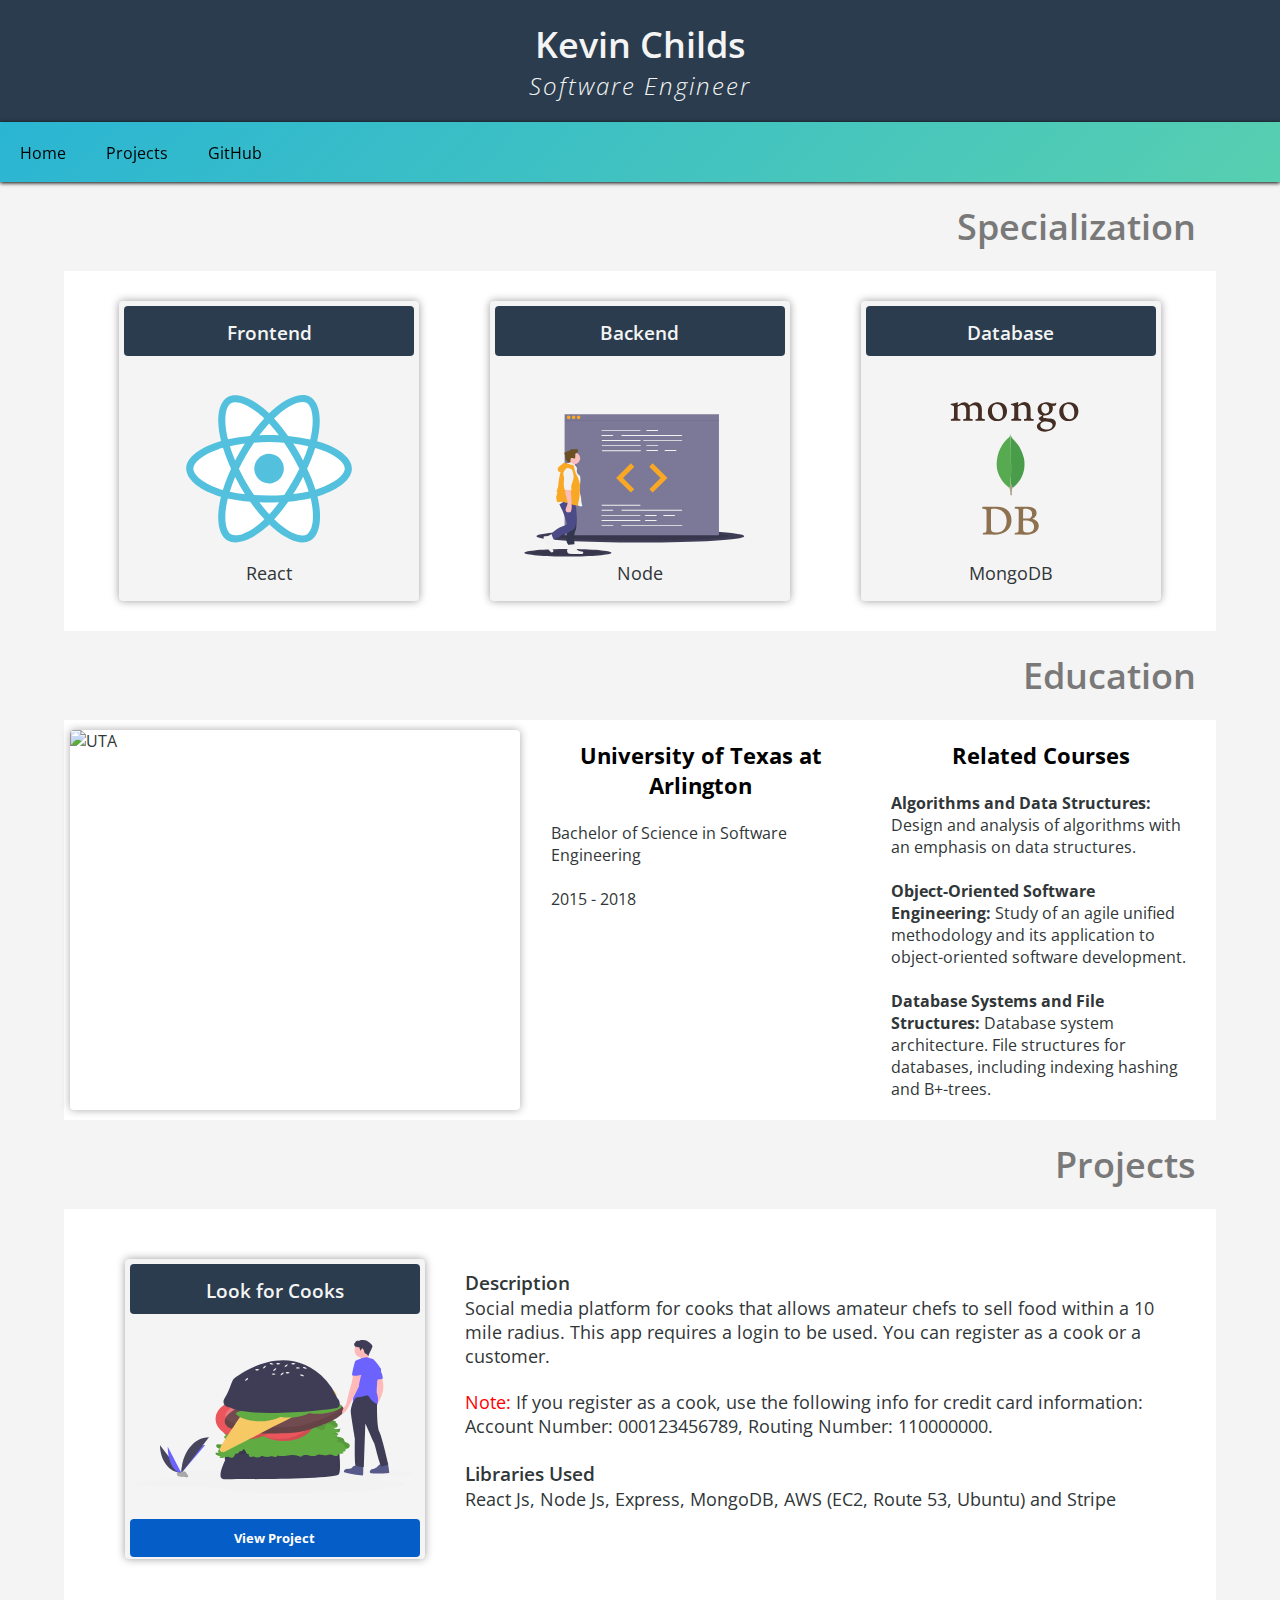
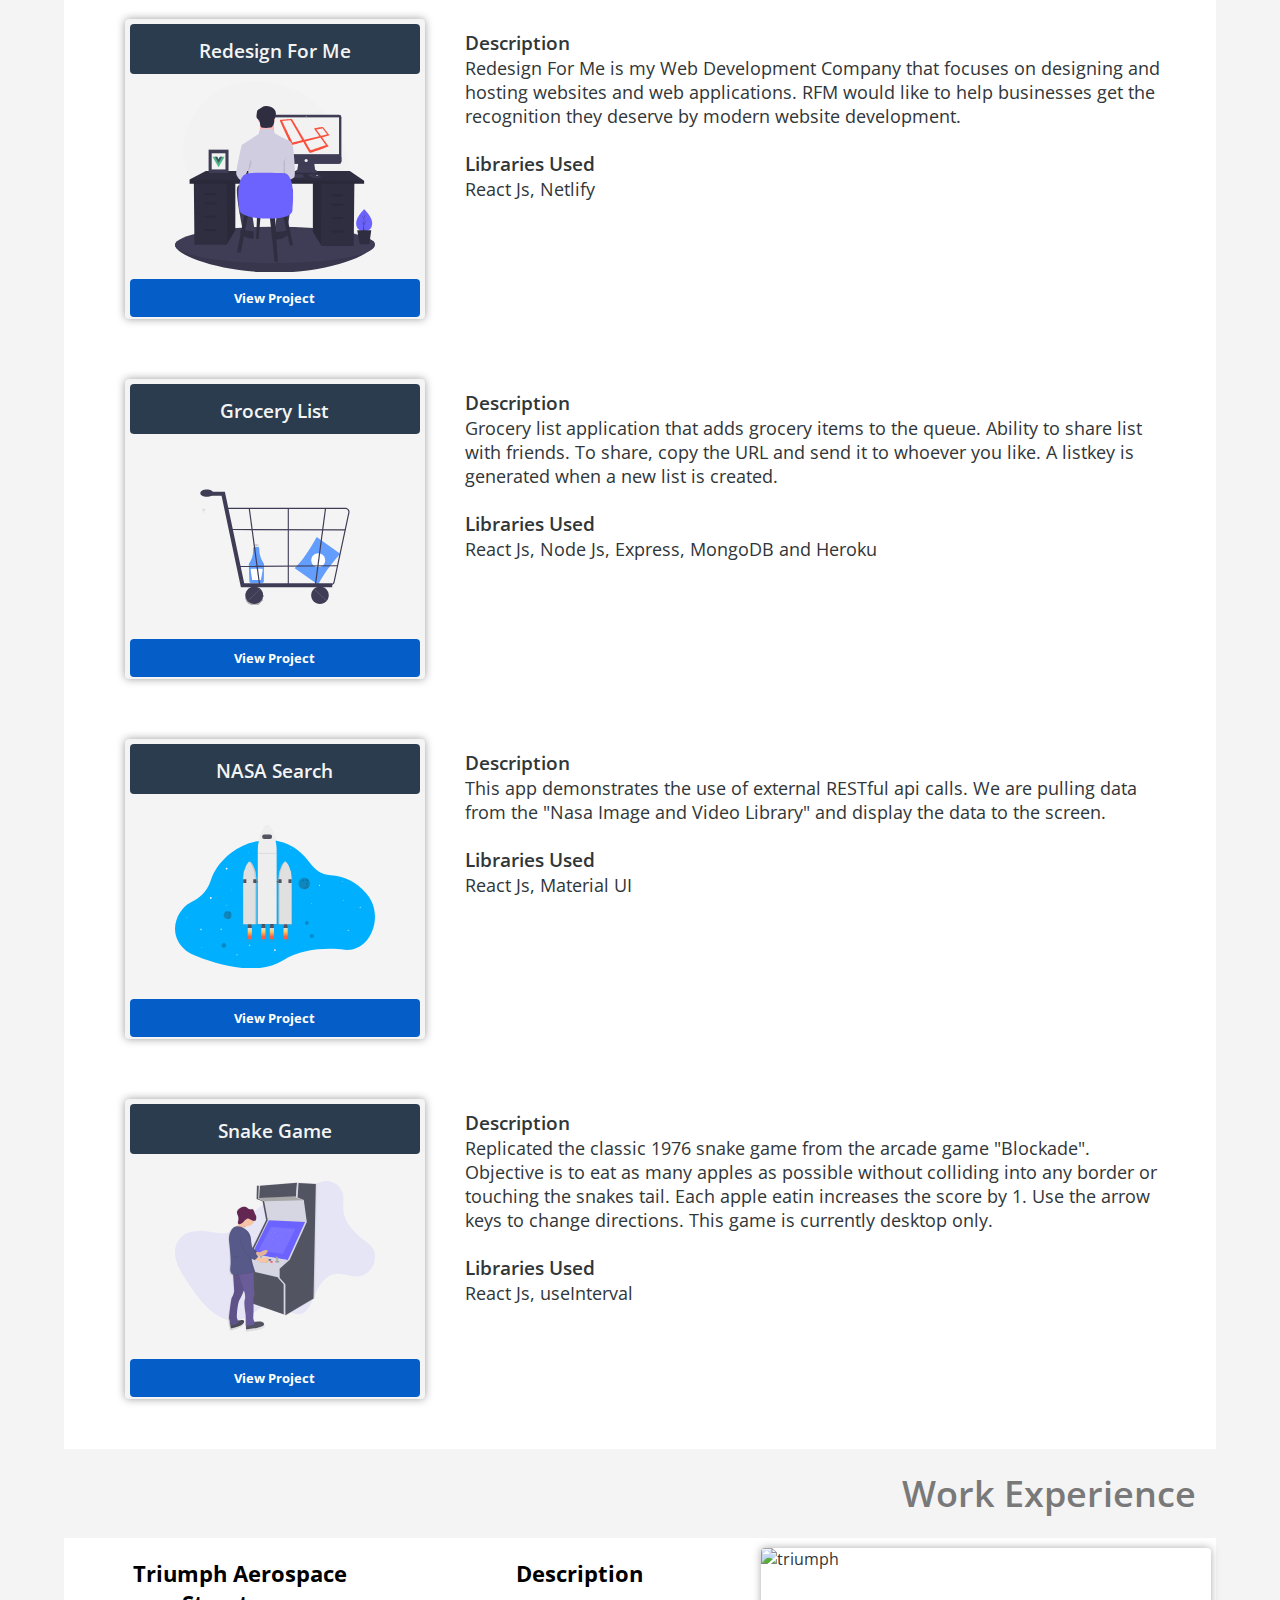
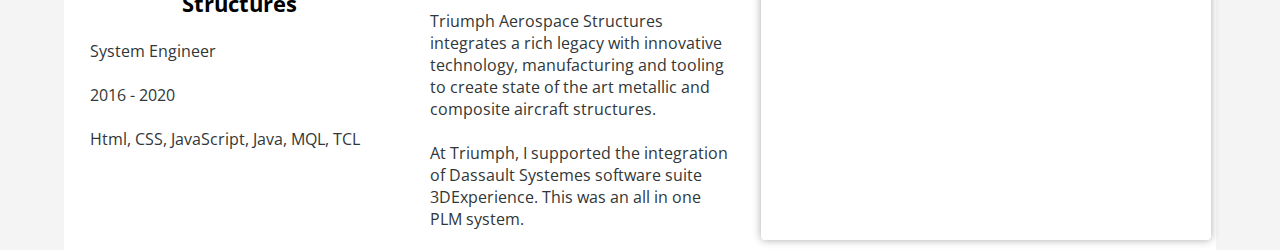
==== commit b7fb880e: "fixed font to open sans" ====
--- a/index.html
+++ b/index.html
@@ -3,6 +3,7 @@
 <head><meta charset="utf-8"><meta name="viewport" content="width=device-width, initial-scale=1.0 maximum-scale=1.0,user-scalable=0">
 	<link href="styles/style.css" rel="stylesheet" />
 	<link href="https://fonts.googleapis.com/css2?family=Nanum+Gothic&amp;display=swap" rel="stylesheet" />
+	<link href="https://fonts.googleapis.com/css2?family=Open+Sans:ital,wght@0,300;0,400;0,600;0,700;0,800;1,300;1,400;1,600;1,700;1,800&display=swap" rel="stylesheet">
 	<link rel="icon" type="image/png" href="img/favicon.png" />
 	
 	<title>Kevin Childs</title>
@@ -11,7 +12,7 @@
 <div id="headline">
 <h1>Kevin Childs</h1>
 
-<h2 id="header-description">Full Stack Developer</h2>
+<h2 id="header-description">Software Engineer</h2>
 </div>
 
 <nav>
@@ -44,7 +45,7 @@
 
 <div class="card-body"><svg class="svg-item" fill="none" viewbox="0 0 1127 855" width="250" xmlns="https://www.w3.org/2000/svg"> <g id="looking-at-code"> <path d="M565.194 787C844.65 787 1071.19 773.121 1071.19 756C1071.19 738.879 844.65 725 565.194 725C285.737 725 59.1935 738.879 59.1935 756C59.1935 773.121 285.737 787 565.194 787Z" fill="#3F3D56" id="Vector"></path> <path d="M565.194 776C803.228 776 996.194 766.822 996.194 755.5C996.194 744.178 803.228 735 565.194 735C327.159 735 134.194 744.178 134.194 755.5C134.194 766.822 327.159 776 565.194 776Z" fill="black" id="Vector_2" opacity="0.1"></path> <path d="M212.194 855C329.385 855 424.387 846.717 424.387 836.5C424.387 826.283 329.385 818 212.194 818C95.0023 818 0 826.283 0 836.5C0 846.717 95.0023 855 212.194 855Z" fill="#3F3D56" id="Vector_3"></path> <path d="M212.194 848.435C312.015 848.435 392.935 842.958 392.935 836.202C392.935 829.445 312.015 823.968 212.194 823.968C112.373 823.968 31.4516 829.445 31.4516 836.202C31.4516 842.958 112.373 848.435 212.194 848.435Z" fill="black" id="Vector_4" opacity="0.1"></path> <path d="M948.194 162H196.194V752H948.194V162Z" fill="#7B7997" id="Vector_5"></path> <path d="M563.638 242.629H378.12C377.824 242.63 377.531 242.572 377.257 242.459C376.984 242.346 376.735 242.181 376.525 241.971C376.316 241.762 376.15 241.514 376.036 241.24C375.923 240.967 375.864 240.674 375.864 240.378C375.864 240.082 375.923 239.789 376.036 239.515C376.15 239.242 376.316 238.993 376.525 238.784C376.735 238.575 376.984 238.409 377.257 238.296C377.531 238.183 377.824 238.126 378.12 238.126H563.638C564.234 238.128 564.806 238.365 565.227 238.787C565.648 239.209 565.885 239.781 565.885 240.378C565.885 240.974 565.648 241.546 565.227 241.968C564.806 242.39 564.234 242.628 563.638 242.629V242.629Z" fill="#F2F2F2" id="Vector_6"></path> <path d="M766.717 267.395H474.932C474.335 267.395 473.762 267.158 473.34 266.735C472.918 266.313 472.68 265.741 472.68 265.143C472.68 264.546 472.918 263.974 473.34 263.551C473.762 263.129 474.335 262.892 474.932 262.892H766.717C767.013 262.892 767.305 262.95 767.579 263.063C767.852 263.177 768.1 263.342 768.309 263.551C768.518 263.76 768.684 264.009 768.797 264.282C768.91 264.555 768.968 264.848 768.968 265.143C768.968 265.439 768.91 265.732 768.797 266.005C768.684 266.278 768.518 266.526 768.309 266.735C768.1 266.945 767.852 267.11 767.579 267.223C767.305 267.337 767.013 267.395 766.717 267.395V267.395Z" fill="#F2F2F2" id="Vector_7"></path> <path d="M564.539 292.161H379.021C378.424 292.161 377.851 291.923 377.429 291.501C377.007 291.079 376.77 290.506 376.77 289.909C376.77 289.312 377.007 288.739 377.429 288.317C377.851 287.895 378.424 287.658 379.021 287.658H564.539C565.136 287.658 565.708 287.895 566.131 288.317C566.553 288.739 566.79 289.312 566.79 289.909C566.79 290.506 566.553 291.079 566.131 291.501C565.708 291.923 565.136 292.161 564.539 292.161V292.161Z" fill="#F2F2F2" id="Vector_8"></path> <path d="M766.717 292.611H581.199C580.602 292.611 580.029 292.374 579.607 291.951C579.185 291.529 578.948 290.957 578.948 290.359C578.948 289.762 579.185 289.19 579.607 288.767C580.029 288.345 580.602 288.108 581.199 288.108H766.717C767.314 288.108 767.887 288.345 768.309 288.767C768.731 289.19 768.968 289.762 768.968 290.359C768.968 290.957 768.731 291.529 768.309 291.951C767.887 292.374 767.314 292.611 766.717 292.611V292.611Z" fill="#F2F2F2" id="Vector_9"></path> <path d="M564.989 316.926H379.471C378.874 316.926 378.301 316.689 377.879 316.267C377.457 315.845 377.22 315.272 377.22 314.675C377.22 314.078 377.457 313.505 377.879 313.083C378.301 312.661 378.874 312.423 379.471 312.423H564.989C565.586 312.423 566.159 312.661 566.581 313.083C567.003 313.505 567.24 314.078 567.24 314.675C567.24 315.272 567.003 315.845 566.581 316.267C566.159 316.689 565.586 316.926 564.989 316.926V316.926Z" fill="#F2F2F2" id="Vector_10"></path> <path d="M565.439 341.692H379.922C379.324 341.692 378.752 341.455 378.33 341.033C377.907 340.61 377.67 340.038 377.67 339.441C377.67 338.843 377.907 338.271 378.33 337.849C378.752 337.426 379.324 337.189 379.922 337.189H565.439C566.036 337.189 566.609 337.426 567.031 337.849C567.454 338.271 567.691 338.843 567.691 339.441C567.691 340.038 567.454 340.61 567.031 341.033C566.609 341.455 566.036 341.692 565.439 341.692V341.692Z" fill="#F2F2F2" id="Vector_11"></path> <path d="M649.643 243.079H596.509C595.912 243.079 595.339 242.842 594.917 242.42C594.495 241.998 594.258 241.425 594.258 240.828C594.258 240.231 594.495 239.658 594.917 239.236C595.339 238.814 595.912 238.577 596.509 238.577H649.643C650.24 238.577 650.812 238.814 651.235 239.236C651.657 239.658 651.894 240.231 651.894 240.828C651.894 241.425 651.657 241.998 651.235 242.42C650.812 242.842 650.24 243.079 649.643 243.079V243.079Z" fill="#F2F2F2" id="Vector_12"></path> <path d="M649.643 316.926H596.509C595.912 316.926 595.339 316.689 594.917 316.267C594.495 315.845 594.258 315.272 594.258 314.675C594.258 314.078 594.495 313.505 594.917 313.083C595.339 312.661 595.912 312.423 596.509 312.423H649.643C650.24 312.423 650.812 312.661 651.235 313.083C651.657 313.505 651.894 314.078 651.894 314.675C651.894 315.272 651.657 315.845 651.235 316.267C650.812 316.689 650.24 316.926 649.643 316.926V316.926Z" fill="#F2F2F2" id="Vector_13"></path> <path d="M649.643 341.242H596.509C596.213 341.242 595.92 341.185 595.646 341.072C595.372 340.959 595.123 340.793 594.914 340.584C594.704 340.375 594.538 340.126 594.425 339.853C594.311 339.58 594.253 339.286 594.253 338.99C594.253 338.694 594.311 338.401 594.425 338.128C594.538 337.854 594.704 337.606 594.914 337.397C595.123 337.187 595.372 337.022 595.646 336.909C595.92 336.796 596.213 336.738 596.509 336.739H649.643C649.939 336.738 650.232 336.796 650.506 336.909C650.779 337.022 651.028 337.187 651.238 337.397C651.447 337.606 651.614 337.854 651.727 338.128C651.84 338.401 651.899 338.694 651.899 338.99C651.899 339.286 651.84 339.58 651.727 339.853C651.614 340.126 651.447 340.375 651.238 340.584C651.028 340.793 650.779 340.959 650.506 341.072C650.232 341.185 649.939 341.242 649.643 341.242V341.242Z" fill="#F2F2F2" id="Vector_14"></path> <path d="M738.799 341.242H685.666C685.069 341.24 684.498 341.003 684.077 340.581C683.655 340.159 683.419 339.587 683.419 338.99C683.419 338.394 683.655 337.822 684.077 337.4C684.498 336.978 685.069 336.74 685.666 336.739H738.799C739.095 336.738 739.389 336.796 739.662 336.909C739.936 337.022 740.185 337.187 740.394 337.397C740.604 337.606 740.77 337.854 740.884 338.128C740.997 338.401 741.055 338.694 741.055 338.99C741.055 339.286 740.997 339.58 740.884 339.853C740.77 340.126 740.604 340.375 740.394 340.584C740.185 340.793 739.936 340.959 739.662 341.072C739.389 341.185 739.095 341.242 738.799 341.242V341.242Z" fill="#F2F2F2" id="Vector_15"></path> <path d="M430.804 267.395H377.67C377.073 267.395 376.5 267.158 376.078 266.735C375.656 266.313 375.419 265.741 375.419 265.143C375.419 264.546 375.656 263.974 376.078 263.551C376.5 263.129 377.073 262.892 377.67 262.892H430.804C431.401 262.892 431.974 263.129 432.396 263.551C432.818 263.974 433.055 264.546 433.055 265.143C433.055 265.741 432.818 266.313 432.396 266.735C431.974 267.158 431.401 267.395 430.804 267.395V267.395Z" fill="#F2F2F2" id="Vector_16"></path> <path d="M563.863 607.361H378.346C377.748 607.361 377.176 607.123 376.754 606.701C376.331 606.279 376.094 605.706 376.094 605.109C376.094 604.512 376.331 603.939 376.754 603.517C377.176 603.095 377.748 602.858 378.346 602.858H563.863C564.46 602.858 565.033 603.095 565.455 603.517C565.878 603.939 566.115 604.512 566.115 605.109C566.115 605.706 565.878 606.279 565.455 606.701C565.033 607.123 564.46 607.361 563.863 607.361Z" fill="#F2F2F2" id="Vector_17"></path> <path d="M562.963 656.892H377.445C376.848 656.892 376.275 656.655 375.853 656.233C375.431 655.81 375.194 655.238 375.194 654.641C375.194 654.043 375.431 653.471 375.853 653.049C376.275 652.626 376.848 652.389 377.445 652.389H562.963C563.56 652.389 564.132 652.626 564.555 653.049C564.977 653.471 565.214 654.043 565.214 654.641C565.214 655.238 564.977 655.81 564.555 656.233C564.132 656.655 563.56 656.892 562.963 656.892Z" fill="#F2F2F2" id="Vector_18"></path> <path d="M563.413 681.658H377.895C377.599 681.658 377.306 681.601 377.032 681.488C376.759 681.375 376.51 681.209 376.3 681C376.091 680.791 375.924 680.542 375.811 680.269C375.697 679.996 375.639 679.702 375.639 679.406C375.639 679.11 375.697 678.817 375.811 678.544C375.924 678.27 376.091 678.022 376.3 677.813C376.51 677.604 376.759 677.438 377.032 677.325C377.306 677.212 377.599 677.154 377.895 677.155H563.413C563.709 677.154 564.002 677.212 564.276 677.325C564.55 677.438 564.798 677.604 565.008 677.813C565.218 678.022 565.384 678.27 565.497 678.544C565.611 678.817 565.669 679.11 565.669 679.406C565.669 679.702 565.611 679.996 565.497 680.269C565.384 680.542 565.218 680.791 565.008 681C564.798 681.209 564.55 681.375 564.276 681.488C564.002 681.601 563.709 681.658 563.413 681.658V681.658Z" fill="#F2F2F2" id="Vector_19"></path> <path d="M642.663 657.342H589.53C588.932 657.342 588.36 657.105 587.938 656.683C587.515 656.261 587.278 655.688 587.278 655.091C587.278 654.494 587.515 653.921 587.938 653.499C588.36 653.077 588.932 652.839 589.53 652.839H642.663C643.26 652.839 643.833 653.077 644.255 653.499C644.677 653.921 644.915 654.494 644.915 655.091C644.915 655.688 644.677 656.261 644.255 656.683C643.833 657.105 643.26 657.342 642.663 657.342Z" fill="#F2F2F2" id="Vector_20"></path> <path d="M642.663 681.658H589.53C588.932 681.658 588.36 681.421 587.938 680.998C587.515 680.576 587.278 680.003 587.278 679.406C587.278 678.809 587.515 678.236 587.938 677.814C588.36 677.392 588.932 677.155 589.53 677.155H642.663C643.26 677.155 643.833 677.392 644.255 677.814C644.677 678.236 644.915 678.809 644.915 679.406C644.915 680.003 644.677 680.576 644.255 680.998C643.833 681.421 643.26 681.658 642.663 681.658V681.658Z" fill="#F2F2F2" id="Vector_21"></path> <path d="M731.82 657.342H678.686C678.089 657.342 677.516 657.105 677.094 656.683C676.672 656.261 676.435 655.688 676.435 655.091C676.435 654.494 676.672 653.921 677.094 653.499C677.516 653.077 678.089 652.839 678.686 652.839H731.82C732.417 652.839 732.99 653.077 733.412 653.499C733.834 653.921 734.071 654.494 734.071 655.091C734.071 655.688 733.834 656.261 733.412 656.683C732.99 657.105 732.417 657.342 731.82 657.342V657.342Z" fill="#F2F2F2" id="Vector_22"></path> <path d="M766.942 632.126H475.157C474.56 632.126 473.987 631.889 473.565 631.467C473.143 631.045 472.906 630.472 472.906 629.875C472.906 629.278 473.143 628.705 473.565 628.283C473.987 627.861 474.56 627.623 475.157 627.623H766.942C767.539 627.623 768.112 627.861 768.534 628.283C768.956 628.705 769.194 629.278 769.194 629.875C769.194 630.472 768.956 631.045 768.534 631.467C768.112 631.889 767.539 632.126 766.942 632.126V632.126Z" fill="#F2F2F2" id="Vector_23"></path> <path d="M431.029 632.126H377.895C377.298 632.126 376.725 631.889 376.303 631.467C375.881 631.045 375.644 630.472 375.644 629.875C375.644 629.278 375.881 628.705 376.303 628.283C376.725 627.861 377.298 627.623 377.895 627.623H431.029C431.626 627.623 432.199 627.861 432.621 628.283C433.043 628.705 433.28 629.278 433.28 629.875C433.28 630.472 433.043 631.045 432.621 631.467C432.199 631.889 431.626 632.126 431.029 632.126V632.126Z" fill="#F2F2F2" id="Vector_24"></path> <path d="M766.942 706.874H475.157C474.861 706.874 474.568 706.817 474.294 706.704C474.02 706.591 473.771 706.425 473.562 706.216C473.352 706.007 473.186 705.758 473.073 705.485C472.959 705.212 472.901 704.918 472.901 704.622C472.901 704.326 472.959 704.033 473.073 703.76C473.186 703.486 473.352 703.238 473.562 703.029C473.771 702.82 474.02 702.654 474.294 702.541C474.568 702.428 474.861 702.37 475.157 702.371H766.942C767.539 702.371 768.112 702.608 768.534 703.03C768.956 703.453 769.194 704.025 769.194 704.622C769.194 705.219 768.956 705.792 768.534 706.214C768.112 706.637 767.539 706.874 766.942 706.874V706.874Z" fill="#F2F2F2" id="Vector_25"></path> <path d="M431.029 706.874H377.895C377.599 706.874 377.306 706.817 377.032 706.704C376.759 706.591 376.51 706.425 376.3 706.216C376.091 706.007 375.924 705.758 375.811 705.485C375.697 705.212 375.639 704.918 375.639 704.622C375.639 704.326 375.697 704.033 375.811 703.76C375.924 703.486 376.091 703.238 376.3 703.029C376.51 702.82 376.759 702.654 377.032 702.541C377.306 702.428 377.599 702.37 377.895 702.371H431.029C431.325 702.37 431.618 702.428 431.892 702.541C432.166 702.654 432.414 702.82 432.624 703.029C432.834 703.238 433 703.486 433.113 703.76C433.227 704.033 433.285 704.326 433.285 704.622C433.285 704.918 433.227 705.212 433.113 705.485C433 705.758 432.834 706.007 432.624 706.216C432.414 706.425 432.166 706.591 431.892 706.704C431.618 706.817 431.325 706.874 431.029 706.874Z" fill="#F2F2F2" id="Vector_26"></path> <g id="brackets"> <path d="M519.06 401.13L447.014 472.275L519.06 543.42L535.27 527.21L480.786 472.725L535.72 417.79L519.06 401.13Z" fill="#F9A826" id="Vector_27"></path> <path d="M625.327 401.13L697.373 472.275L625.327 543.42L609.117 527.21L663.602 472.725L608.667 417.79L625.327 401.13Z" fill="#F9A826" id="Vector_28"></path> </g> <path d="M216.194 186C221.164 186 225.194 181.971 225.194 177C225.194 172.029 221.164 168 216.194 168C211.223 168 207.194 172.029 207.194 177C207.194 181.971 211.223 186 216.194 186Z" fill="#F9A826" id="Vector_29"></path> <path d="M240.194 186C245.164 186 249.194 181.971 249.194 177C249.194 172.029 245.164 168 240.194 168C235.223 168 231.194 172.029 231.194 177C231.194 181.971 235.223 186 240.194 186Z" fill="#F9A826" id="Vector_30"></path> <path d="M264.194 186C269.164 186 273.194 181.971 273.194 177C273.194 172.029 269.164 168 264.194 168C259.223 168 255.194 172.029 255.194 177C255.194 181.971 259.223 186 264.194 186Z" fill="#F9A826" id="Vector_31"></path> <path d="M948.194 192H196.194V195H948.194V192Z" fill="black" id="Vector_32" opacity="0.1"></path> <path d="M122.622 751.091C120.024 752.538 117.283 753.712 114.444 754.594C109.365 755.981 103.936 755.472 98.8064 756.657C96.706 757.142 94.4201 758.156 93.7521 760.205C93.2622 761.709 93.7952 763.332 94.3056 764.829C99.9741 781.448 103.391 799.095 112.431 814.149C116.23 820.472 120.945 826.197 126.423 831.137C128.479 832.989 130.808 834.801 133.559 835.092C134.827 835.226 136.108 835.023 137.272 834.503C138.437 833.984 139.444 833.167 140.191 832.134C140.939 831.101 141.401 829.889 141.53 828.621C141.66 827.352 141.453 826.072 140.929 824.91C140.119 823.108 138.612 821.713 137.64 819.994C136.587 817.804 135.969 815.429 135.821 813.003C134.928 805.895 134.067 798.466 136.53 791.738C138.182 787.226 141.212 783.379 143.737 779.291C146.261 775.202 148.358 770.519 147.797 765.747C147.413 762.49 145.825 759.51 144.147 756.693C142.465 753.87 139.142 746.284 135.764 745.342C132.257 744.364 125.68 749.524 122.622 751.091Z" fill="#F2F2F2" id="Vector_33"></path> <path d="M215.057 808.5C215.109 810.108 214.885 811.713 214.393 813.245C213.336 816.038 210.712 817.951 209.357 820.612C207.472 824.313 208.326 828.786 209.575 832.747C210.358 835.23 211.385 837.814 213.488 839.35C215.286 840.464 217.331 841.119 219.442 841.257C237.478 843.753 255.8 842.321 274 842.844C277.317 842.939 280.83 843.055 283.725 841.434C286.621 839.813 288.411 835.737 286.442 833.066C284.673 830.668 281.177 830.69 278.2 830.549C270.448 830.155 263.067 827.114 257.287 821.934C256.147 820.96 255.158 819.822 254.353 818.557C253.734 817.435 253.221 816.257 252.819 815.04C250.268 808.128 247.232 801.406 243.736 794.921C242.757 793.106 241.649 791.216 239.83 790.245C238.498 789.639 237.053 789.324 235.59 789.319C231.054 789.025 219.307 787.481 215.799 791.009C212.558 794.268 215.128 804.36 215.057 808.5Z" fill="#F2F2F2" id="Vector_34"></path> <path d="M242.971 405.695C258.973 405.695 271.946 392.723 271.946 376.72C271.946 360.718 258.973 347.745 242.971 347.745C226.968 347.745 213.996 360.718 213.996 376.72C213.996 392.723 226.968 405.695 242.971 405.695Z" fill="#FBBEBE" id="Vector_35"></path> <path d="M216.806 400.646C215.082 405.26 212.159 409.593 207.905 412.076L247.98 420.25C246.526 414.402 246.335 408.31 247.418 402.381C247.816 400.946 247.898 399.442 247.658 397.972C246.904 395.065 243.631 393.666 240.703 392.998C233.389 391.331 226.921 390.437 220.124 387.206C218.047 390.763 218.337 396.545 216.806 400.646Z" fill="#FBBEBE" id="Vector_36"></path> <path d="M207.571 401.227C211.882 399.276 216.579 398.327 221.309 398.45C226.039 398.574 230.68 399.767 234.884 401.941C240.022 404.648 244.276 408.735 248.455 412.767C252.308 416.484 256.418 420.739 256.691 426.086C256.824 428.676 256.015 431.208 255.607 433.769C254.874 439.066 255.806 444.459 258.275 449.202C260.744 453.945 264.628 457.802 269.387 460.239C272.571 465.542 273.228 471.968 273.277 478.153C273.462 501.589 266.067 525.314 271.346 548.148C272.586 553.51 274.508 558.702 275.578 564.1C276.965 571.091 276.897 578.279 277.622 585.369C278.409 593.047 280.126 600.601 282.736 607.865C280.992 610.639 277.362 611.702 274.093 611.478C270.825 611.253 267.768 609.834 264.851 608.342C250.728 601.115 237.792 591.585 223.164 585.442C213.487 581.379 203.177 578.847 193.789 574.154C184.4 569.461 175.669 562.012 172.798 551.916C171.557 547.551 171.48 542.951 171.413 538.413C171.127 519.299 170.862 499.977 175.023 481.319C178.692 464.866 185.764 449.125 187.307 432.338C187.809 426.874 187.82 421.025 190.873 416.465C195.188 410.02 204.505 408.351 207.571 401.227Z" fill="#F2F2F2" id="Vector_37"></path> <path d="M226.492 377.129C228.199 374.903 231.492 374.599 234.219 375.258C236.947 375.916 239.462 377.322 242.217 377.856C242.843 378.034 243.499 378.079 244.144 377.988C244.789 377.898 245.407 377.674 245.96 377.33C246.923 376.382 247.499 375.109 247.576 373.76C248.54 368.019 248.766 362.178 248.246 356.38C248.103 355.566 248.157 354.73 248.405 353.942C249.087 352.299 251.168 351.908 252.867 351.38C255.671 350.433 258.079 348.578 259.711 346.109C261.343 343.64 262.106 340.698 261.88 337.747C261.838 336.332 261.243 334.989 260.223 334.007C259.048 333.049 257.403 332.99 255.887 332.978C248.099 332.916 240.31 332.917 232.521 332.984C229.638 333.008 226.61 333.079 224.111 334.516C222.264 335.579 220.89 337.289 219.231 338.628C214.905 342.119 209.053 342.829 203.79 344.619C201.22 345.35 198.887 346.742 197.022 348.654C195.272 350.654 194.43 353.628 195.53 356.047C196.094 357.055 196.724 358.025 197.416 358.951C200.521 363.915 198.454 370.354 198.918 376.191C199.497 383.479 210.283 395.302 217.597 397.027C229.404 399.811 222.583 381.914 226.492 377.129Z" fill="#6C5025" id="Vector_38"></path> <path d="M210.134 696.683C210.879 702.004 211.835 707.344 211.58 712.712C211.223 720.206 208.52 727.426 208.021 734.911C207.648 740.502 208.511 746.153 207.734 751.703C207.237 755.256 206.078 758.681 205.361 762.196C204.225 767.925 204.257 773.824 205.455 779.54C206.654 785.256 208.993 790.672 212.334 795.462C212.825 796.282 213.523 796.958 214.358 797.423C215.158 797.719 216.015 797.833 216.865 797.755C225.299 797.583 233.71 796.819 242.036 795.467C242.645 795.442 243.223 795.187 243.652 794.754C243.84 794.467 243.96 794.141 244.003 793.8C245.547 785.864 242.026 777.907 241.131 769.872C240.175 761.292 242.234 752.694 244.277 744.307C245.204 740.169 246.361 736.087 247.744 732.079C248.732 729.382 249.925 726.758 250.781 724.016C251.994 719.709 252.732 715.282 252.983 710.814C253.577 703.764 253.892 696.697 253.928 689.615C254.13 682.903 253.571 676.191 252.263 669.605C250.385 661.267 246.539 653.524 242.727 645.875C240.688 646.363 238.775 647.273 237.109 648.545C232.196 651.726 227.067 654.56 221.759 657.025C218.192 658.682 211.237 659.859 208.973 663.311C206.741 666.716 208.181 673.662 208.352 677.417C208.645 683.862 209.239 690.284 210.134 696.683Z" fill="#2F2E41" id="Vector_39"></path> <path d="M210.134 696.683C210.879 702.004 211.835 707.344 211.58 712.712C211.223 720.206 208.52 727.426 208.021 734.911C207.648 740.502 208.511 746.153 207.734 751.703C207.237 755.256 206.078 758.681 205.361 762.196C204.225 767.925 204.257 773.824 205.455 779.54C206.654 785.256 208.993 790.672 212.334 795.462C212.825 796.282 213.523 796.958 214.358 797.423C215.158 797.719 216.015 797.833 216.865 797.755C225.299 797.583 233.71 796.819 242.036 795.467C242.645 795.442 243.223 795.187 243.652 794.754C243.84 794.467 243.96 794.141 244.003 793.8C245.547 785.864 242.026 777.907 241.131 769.872C240.175 761.292 242.234 752.694 244.277 744.307C245.204 740.169 246.361 736.087 247.744 732.079C248.732 729.382 249.925 726.758 250.781 724.016C251.994 719.709 252.732 715.282 252.983 710.814C253.577 703.764 253.892 696.697 253.928 689.615C254.13 682.903 253.571 676.191 252.263 669.605C250.385 661.267 246.539 653.524 242.727 645.875C240.688 646.363 238.775 647.273 237.109 648.545C232.196 651.726 227.067 654.56 221.759 657.025C218.192 658.682 211.237 659.859 208.973 663.311C206.741 666.716 208.181 673.662 208.352 677.417C208.645 683.862 209.239 690.284 210.134 696.683Z" fill="#598BB9" id="Vector_40" opacity="0.1"></path> <path d="M170.961 583.018C167.113 593.377 172.769 604.572 177.683 614.47C189.789 638.856 198.196 664.878 206.558 690.787C207.184 692.728 207.81 694.846 207.112 696.762C206.509 698.123 205.53 699.284 204.29 700.109C198.524 704.488 191.183 706.047 184.315 708.338C177.678 710.554 171.321 713.534 165.372 717.218C160.396 720.302 155.733 723.862 151.081 727.416L136.269 738.728C135.31 739.376 134.472 740.188 133.793 741.125C132.364 743.366 132.949 746.292 133.661 748.853C135.544 755.634 137.969 762.253 140.913 768.645C141.397 770.047 142.319 771.255 143.543 772.092C145.855 773.334 148.682 771.687 150.448 769.745C152.213 767.803 153.74 765.386 156.229 764.552C158.715 763.719 161.451 764.728 164.047 764.363C168.245 763.774 171.033 759.906 174.059 756.937C186.425 744.805 207.069 745.686 220.672 734.96C222.638 733.2 224.72 731.574 226.903 730.092C229.202 728.733 231.81 727.987 234.196 726.785C241.453 723.131 246.015 715.577 248.458 707.828C250.902 700.08 251.599 691.901 253.355 683.968C254.263 679.867 255.458 675.81 255.862 671.629C256.122 667.741 256.037 663.837 255.609 659.963L250.701 599.248C250.301 594.304 249.901 589.355 249.125 584.457C234.548 584.978 219.982 585.565 205.397 585.737C193.792 585.874 181.973 586.686 170.961 583.018Z" fill="#4D4A88" id="Vector_41"></path> <path d="M165.603 597.221C167.58 600.401 172.393 600.335 175.707 598.592C179.021 596.848 181.596 593.919 184.917 592.191C189.381 589.868 194.664 589.955 199.694 590.097C207.657 590.322 215.719 590.562 223.381 592.744C231.305 595.001 239.02 599.347 247.215 598.48C248.64 598.329 250.2 597.921 250.976 596.715C251.43 595.841 251.644 594.863 251.595 593.879L251.863 586.72C252.027 585.482 251.83 584.223 251.293 583.095C250.606 582.156 249.663 581.434 248.577 581.015C236.914 575.369 223.613 574.318 210.662 573.874C204.079 573.649 197.493 573.556 190.905 573.596C185.314 573.63 178.602 572.821 173.166 574.315C165.871 576.32 161.901 591.269 165.603 597.221Z" fill="#F2F2F2" id="Vector_42"></path> <path d="M238.839 409.726C223.557 409.59 209.708 399.503 194.427 399.257C192.581 399.13 190.731 399.449 189.035 400.188C186.906 401.26 185.506 403.334 183.888 405.086C179.37 409.979 172.827 412.591 168.185 417.367C163.833 421.845 161.412 428.517 163.13 434.52C164.849 440.524 171.334 445.129 177.409 443.685C179.857 435.762 184.909 428.898 191.746 424.206C195.304 421.924 199.053 419.956 202.952 418.324C209.82 415.212 217.499 412.041 224.67 414.374C227.314 415.372 229.807 416.732 232.079 418.414L244.033 426.444C242.64 420.95 241.387 414.788 238.839 409.726Z" fill="#F9A826" id="Vector_43"></path> <path d="M175.649 438.374C173.62 440.906 176.543 444.574 176.096 447.787C175.798 449.922 174.041 451.552 173.31 453.58C172.552 455.681 172.954 458.007 172.666 460.222C172.378 461.832 171.951 463.414 171.391 464.951C170.104 469.543 169.205 474.235 168.705 478.977L166.03 498.953C165.566 501.959 165.283 504.99 165.184 508.03C165.319 510.303 165.167 512.583 164.732 514.817C164.139 517 162.828 518.91 161.946 520.993C161.063 523.075 160.654 525.595 161.846 527.517C157.855 530.842 156.668 537.371 159.459 541.752C159.99 542.435 160.406 543.2 160.689 544.017C160.843 545.16 160.655 546.322 160.147 547.357L157.443 554.564C156.75 556.409 156.531 559.217 158.456 559.638C156.862 561.294 155.62 563.256 154.805 565.405C154.41 566.484 154.291 567.645 154.461 568.782C154.631 569.919 155.084 570.994 155.777 571.911C156.449 572.5 157.021 573.195 157.472 573.967C157.736 575.043 157.668 576.174 157.276 577.21C156.871 578.784 156.793 580.424 157.047 582.029C157.3 583.634 157.879 585.171 158.749 586.544C159.65 587.898 160.926 588.96 162.421 589.601C163.916 590.242 165.565 590.434 167.167 590.152C172.578 588.932 177.44 587.005 182.895 588.006C194.641 590.162 206.425 592.326 217.801 595.958C230.785 600.104 243.357 606.183 256.927 607.459C257.82 607.642 258.748 607.497 259.544 607.052C260.235 606.397 260.665 605.513 260.754 604.564C262.152 598.009 263.55 591.454 264.948 584.899C266.638 577.634 267.925 570.28 268.803 562.872C269.28 558.091 269.416 553.283 269.552 548.479L270.633 510.248C271.139 504.614 270.388 498.937 268.433 493.629L262.215 473.781C258.667 462.454 250.528 452.409 247.63 440.899C245.796 433.614 244.441 425.796 239.522 420.118C232.509 412.023 220.377 410.764 209.758 412.156C204.961 412.784 200.122 413.87 195.973 416.357C191.175 419.234 187.64 423.766 184.22 428.194C181.402 431.843 178.533 434.776 175.649 438.374Z" fill="#F9A826" id="Vector_44"></path> <path d="M200.444 550.823C201.319 554.596 203.156 558.075 204.281 561.78C206.165 567.989 206.006 574.676 207.886 580.886C208.676 583.492 209.819 585.995 210.386 588.659C211.707 594.869 209.778 601.294 207.382 607.174C204.987 613.055 202.069 618.852 201.291 625.154C200.743 629.592 201.53 634.604 204.951 637.485C208.503 640.475 213.664 640.272 218.29 639.874C219.951 639.828 221.59 639.487 223.131 638.866C226.669 637.193 228.159 633.007 228.986 629.181C231.757 616.362 230.966 603.075 230.16 589.985L228.054 555.75C227.649 549.16 227.214 542.432 225.183 536.104C224.445 533.802 223.157 529.15 221.054 527.68C218.972 526.225 213.024 526.16 210.446 526.039C198.348 525.47 198.483 542.356 200.444 550.823Z" fill="#FBBEBE" id="Vector_45"></path> <path d="M213.848 424.423C211.377 423.13 208.265 423.687 205.876 425.128C203.57 426.707 201.551 428.668 199.904 430.926C194.566 437.443 188.914 444.921 189.706 453.308C190.002 456.453 191.207 459.429 192.023 462.48C195.602 475.86 191.644 490.01 192.098 503.853C192.361 511.852 194.101 519.72 195.835 527.533C196.188 529.127 196.755 530.973 198.297 531.51C199.456 531.913 200.708 531.395 201.855 530.959C206.127 529.38 210.717 528.853 215.236 529.423C219.755 529.992 224.071 531.641 227.818 534.231C230.683 532.702 229.609 527.868 228.967 524.685C227.058 515.228 229.649 505.471 232.795 496.35C235.941 487.229 239.706 478.12 240.227 468.485C240.818 457.569 237.198 446.915 233.627 436.582C232.848 434.327 231.996 431.962 230.189 430.404C228.641 429.254 226.868 428.443 224.986 428.027C221.193 426.906 217.352 426.258 213.848 424.423Z" fill="#F2F2F2" id="Vector_46"></path> </g> </svg></div>
 
-<div class="card-footer">NodeJs</div>
+<div class="card-footer">Node</div>
 </div>
 
 <div class="card">
@@ -91,60 +92,145 @@
 
 <h1 class="section-title" id="projects-header">Projects</h1>
 
-<div class="cards">
-
-	<div class="card">
-		<header class="card-header">
-		<h1>Look for Cooks</h1>
-		</header>
+<div class="projects-container">
+	<div class="project">
+		<div class="card">
+			<header class="card-header">
+			<h1>Look for Cooks</h1>
+			</header>
+			
+			<div class="card-body">
+				<svg id="e6e30d14-284b-46c1-a714-214f05c6d996" data-name="Layer 1" xmlns="http://www.w3.org/2000/svg" width="1082" height="590.89257" viewBox="0 0 1082 590.89257"><title>Hamburger</title><path d="M800.81649,660.0796q151.46094-1.78659,302.91158,2.04895c8.68576.22009,17.69882.50276,25.36917,2.803s13.57329,7.23475,11.47469,11.97534q-59.12136,1.74894-118.36479,1.0808c-8.60116,4.213-18.0441,10.55851-12.75805,16.24024,3.65775,3.93155,12.68665,5.102,20.58252,5.11121,14.30087.01669,28.65926-2.33066,42.74852-.95345s28.14785,8.78756,24.02058,16.48057c-3.13422,5.842-15.02488,8.73392-25.84589,9.25032s-21.901-.55742-32.47814.826c-10.05151,1.31465-18.76,4.73071-28.16712,7.11534-14.83912,3.76159-31.28861,4.92385-47.47275,5.91257-124.2718,7.592-249.57414,7.53176-374.57836,7.463-50.60692-.02785-101.90122-.10449-150.77005-7.4923-27.85623-4.21121-54.54984-10.75079-82.75752-14.14407-33.69371-4.05322-68.51671-3.50305-102.97339-3.38157q-90.73476.31989-181.31649-3.49705c-4.49383-.18947-10.00989-.83119-11.22265-3.26972-1.41533-2.84587,4.32866-5.06652,9.18393-6.20219a533.256,533.256,0,0,1,83.65913-12.47871c14.26794-1.00328,28.97069-1.514,42.09347-4.81677S218.7422,679.922,218.619,671.84336c-.03758-2.4644-1.07746-5.10074.97927-7.27752,2.73107-2.8905,9.45063-3.55364,15.24817-3.86877,64.26922-3.49345,128.8887-4.95177,193.44958-4.36576,22.71.20614,45.51359.66251,68.06277-.86718,18.47614-1.25338,36.573-3.82673,54.78181-5.98716,24.44157-2.89994,130.81067-17.92273,146.32747-5.73314,11.6156,9.12491-12.36578,11.09377,18.788,14.8173C743.382,661.80325,773.30421,660.40413,800.81649,660.0796Z" transform="translate(-59 -154.55371)" fill="#f2f2f2"/><path d="M407.7181,618.40412s-37.44558,74.09446-5.577,74.09446,433.41272,1.59343,444.56672-19.12115c7.81464-14.5129,3.506-66.17785.22563-95.81265a22.65864,22.65864,0,0,0-23.77575-20.13306c-86.84294,4.79327-411.27344,22.557-409.8626,20.34,2.7885-4.38193.79672-3.18686.79672-3.18686S401.34438,615.21727,407.7181,618.40412Z" transform="translate(-59 -154.55371)" fill="#3f3d56"/><path d="M847.73017,577.56472a22.65862,22.65862,0,0,0-23.77578-20.133c-86.84286,4.79332-411.27336,22.557-409.86257,20.33995,2.7885-4.38193.79671-3.18686.79671-3.18686s-2.8453,9.071-5.17534,18.97683c.33028-.03268.57712.27824-.49853,2.171q-.14355.64072-.28281,1.28173c12.99407,1.28387,324.60283-15.77868,409.44554-20.46152a22.65862,22.65862,0,0,1,23.77578,20.133c2.439,22.03317,5.44473,56.24025,3.61536,78.306a4.76343,4.76343,0,0,0,1.736-1.61444C855.31919,658.86452,851.01059,607.19955,847.73017,577.56472Z" transform="translate(-59 -154.55371)" opacity="0.1"/><path d="M452.34962,507.36239c-4.15084-1.27208-9.40424-2.91481-8.93077-5.59358.25155-1.42327,2.15606-2.53363,3.536-3.72694,2.66-2.3002,3.37726-5.54013.52005-7.7617s-9.73923-2.51863-12.26-.16775c-1.29674,1.20933-1.21861,2.726-1.88808,4.09189-2.08862,4.2612-10.53926,6.1322-17.7181,7.7877s-15.21082,4.73557-14.53593,9.144c.7362,4.809,11.81073,9.07515,7.35479,13.17566-1.61584,1.48695-5.01488,2.31664-5.73816,4.01763-.5089,1.19679.51332,2.41387,1.50562,3.5071l7.05223,7.76953c2.80585,3.09123,5.69692,6.45485,4.75718,9.89579-1.86268,6.82037-17.0028,9.42962-29.00309,8.66327-4.39453-.28064-9.55961-.66481-12.57941,1.18179-2.32725,1.4231-2.32329,3.63971-1.54975,5.537,1.99092,4.88316,8.36,9.11214,16.51118,10.96319-9.13586,1.80243-12.7238,9.39959-6.41617,13.58569a18.77172,18.77172,0,0,1-11.18675.32066c-3.11969,2.872-1.28567,6.81337,2.671,9.32582s9.562,3.926,14.98955,5.26814l-5.07939,4.74942c3.67583,2.87071,11.61367,1.85879,16.96659.04434s11.16141-4.25072,17.15887-3.30133c5.62479.89039,9.87925,4.64222,15.60649,3.99978,4.43845-.49787,6.55058-3.3502,7.9334-5.81215l5.87834-10.46577c8.36763,1.30915,17.16564-4.42448,13.80522-8.99681,9.36356,1.00557,18.5801-5.07522,15.50625-10.23055,4.98668,3.84613,8.49771,8.31414,10.21545,12.99979.76751,2.09364,1.23469,4.30733,3.32527,6.08145a11.04468,11.04468,0,0,0,9.662,1.74794c-1.70745,3.31123-3.09046,7.17343.41839,9.98291s13.63414,2.0127,13.18714-1.42993c5.35076,2.29939,11.34681,4.46035,18.034,4.63189s14.00561-2.37337,14.61445-6.18429a93.42782,93.42782,0,0,0,29.2063,4.70106c.84418-2.55032,6.73919-3.375,11.14663-2.75171s8.4958,2.12083,13.03607,2.12339,9.423-2.73,7.09853-4.95959a93.84668,93.84668,0,0,0,29.088,1.4679c9.16267-.9727,17.84622-3.28463,27.12463-3.78322a64.78711,64.78711,0,0,1,27.61306,4.36115c3.04177,1.27538,6.82245,2.88072,10.16415,1.88028,1.89548-.56747,2.81686-1.7928,4.10451-2.76971,5.5421-4.2046,16.87457-3.39833,25.61795-1.74526s18.91388,3.64318,26.57472.72147c2.89064-1.10245,5.02055-2.806,8.09526-3.73147,11.01485-3.31547,24.19866,5.17979,35.8897,2.73552,3.80713-.796,6.89612-2.70041,10.929-2.93532,7.15331-.41668,11.88047,4.43157,18.83557,5.47442,7.2166,1.082,15.03969-3.30911,13.2794-7.45382a64.783,64.783,0,0,0,20.48328-2.847l-3.2761-5.89654c8.16354-.1315,14.169-5.98371,10.38662-10.12159,8.18658-1.55913,14.6598-5.75518,16.34247-10.59347s-1.49061-10.13077-8.01133-13.36156c-3.84848-1.90679-8.90249-3.24769-11.10239-5.87345-1.58424-1.89093-1.35335-4.09071-1.9695-6.15753-1.34863-4.52383-7.194-8.51815-14.74486-10.07561-3.27948-.67643-6.86805-.93347-9.83738-1.978s-5.114-3.30717-3.40033-5.04288c.907-.91863,2.6539-1.45963,3.78343-2.29374,4.58007-3.38216-3.27309-7.66286-9.97731-9.56163l16.00974-.52364,3.43772-15.58692c-6.33425,5.15174-22.76524,4.06819-26.88139-1.77271,5.14287,1.68759,12.04052-.47033,14.555-3.54045s1.89645-6.64055,1.22529-10.00876a4.85672,4.85672,0,0,0-2.66827-3.97532c-1.567-.74641-4.06354-1.058-4.57759-2.18634-.5245-1.15132,1.50261-2.16937,1.80335-3.3466.57732-2.25991-4.61748-3.25591-8.1254-4.34882-8.27667-2.57864-12.28449-9.82508-21.70147-9.58952-9.34386.23373-11.95547,7.36771-11.96187,12.71452s-3.16843,12.497-12.51967,12.39948c-3.73415-.03895-6.98992-1.38157-9.97141-2.66743l-26.78229-11.55075a64.132,64.132,0,0,0-10.999-3.94322c-5.40209-1.26067-11.37014-1.40958-17.2004-1.54207l-37.46554-.85139a17.45193,17.45193,0,0,0-5.68278.48864c-1.968.65753-2.92435,1.95217-4.10977,3.06522-5.21673,4.89827-17.48235,6.81673-26.33442,4.119-2.34695-.71526-4.45-1.7013-6.937-2.24026-7.83363-1.69767-16.05382,1.4432-24.1929,2.57792-13.34247,1.86016-29.92272-1.34154-39.5415,4.26233-3.20679,1.86827-4.908,4.42281-7.87974,6.41406s-8.33411,3.34148-12.082,1.83793c.47078,3.6541.89948,7.46721-1.57422,10.8473s-8.81821,6.13865-15.05157,5.28633c-3.3081-.87449-3.04731-3.655-1.48274-5.53682s3.9642-3.80453,3.18418-5.83983c-.77384-2.01913-4.31527-3.19349-6.96323-4.601s-4.41418-4.07513-1.60171-5.37415c-1.89522-2.43578-8.70711-2.13878-11.70361-.09613s-3.29579,4.91923-3.6225,7.57856-1.03883,5.57243-4.51075,7.35214c-5.91677,3.033-17.27581,1.45943-21.19982,5.41011-1.24651,1.255-1.32006,2.76891-2.03325,4.1533-3.18336,6.1793-16.92616,7.77949-28.1596,8.28374a13.78329,13.78329,0,0,0-.15622,3.89915C461.53768,511.60052,455.13456,508.21586,452.34962,507.36239Z" transform="translate(-59 -154.55371)" fill="#61ab43"/><path d="M841.49992,500.30417c.67125,3.36819,1.28921,6.93864-1.22523,10.00875a7.68439,7.68439,0,0,1-1.25848,1.19143q5.07351-.166,10.14712-.33181,1.71894-7.79358,3.43768-15.58693c-2.62414,2.13422-6.98136,3.19515-11.47767,3.29423A10.00132,10.00132,0,0,1,841.49992,500.30417Z" transform="translate(-59 -154.55371)" opacity="0.1"/><path d="M844.45531,518.66405c-.39953-2.107-3.87387-4.24531-7.76311-5.77362a15.80582,15.80582,0,0,1-10.97252.963C828.55836,517.88155,837.25356,519.646,844.45531,518.66405Z" transform="translate(-59 -154.55371)" opacity="0.1"/><path d="M849.42621,530.02123q-.13158.596-.26288,1.19182-8.00487.26171-16.00976.52363c6.70429,1.89871,14.55745,6.17943,9.97732,9.56157-1.12953.83415-2.87642,1.37518-3.78343,2.29379-1.71363,1.73569.431,3.99839,3.40034,5.04287s6.55782,1.30152,9.83736,1.97794c7.55084,1.55749,13.39622,5.55177,14.74486,10.07563.61616,2.06683.38528,4.2666,1.96952,6.15752,2.19991,2.62577,7.25387,3.96671,11.10236,5.87347.37073.1837.72742.37591,1.07627.5725,3.47906-1.96764,5.98-4.50529,6.93507-7.25143,1.68267-4.83833-1.49063-10.13079-8.01134-13.36158-3.84849-1.90677-8.90245-3.2477-11.10236-5.87347-1.58424-1.89092-1.35336-4.09069-1.96952-6.15752-1.34864-4.52387-7.194-8.51815-14.74486-10.07564C851.55319,530.3595,850.49038,530.1887,849.42621,530.02123Z" transform="translate(-59 -154.55371)" opacity="0.1"/><path d="M380.37831,601.8c1.24613-2.65329,4.42949-5.00968,9.00506-5.91244a30.4637,30.4637,0,0,1-12.06422-5.44164,18.22274,18.22274,0,0,1-5.53868-.69254c-3.11976,2.872-1.28572,6.81337,2.671,9.32583A28.73511,28.73511,0,0,0,380.37831,601.8Z" transform="translate(-59 -154.55371)" opacity="0.1"/><path d="M408.618,524.11524a53.27164,53.27164,0,0,1,6.99071-2.08273c7.17879-1.65546,15.62949-3.52648,17.71814-7.78769.66951-1.36584.59131-2.88258,1.88811-4.09185,2.52076-2.35095,9.40283-2.05383,12.26.16768s2.14,5.46154-.52012,7.76172c-1.37985,1.19332-3.2844,2.30369-3.536,3.727-.47344,2.67876,4.7799,4.32148,8.93075,5.59353a17.6513,17.6513,0,0,1,5.40544,2.85094c.03463-.28416.06915-.5676.09648-.84871,11.23346-.50428,24.9763-2.10442,28.15966-8.28374.71317-1.38436.7867-2.89831,2.03322-4.15329,3.924-3.95064,15.28307-2.37713,21.19988-5.41011,3.47181-1.77972,4.184-4.69277,4.51069-7.35218s.62594-5.53587,3.62256-7.57852c2.99644-2.04265,9.80839-2.33966,11.7035.09613-2.81243,1.299-1.04617,3.96665,1.60179,5.37414s6.18932,2.58184,6.96318,4.601c.78009,2.03531-1.61959,3.958-3.18413,5.83989s-1.82538,4.6623,1.48265,5.53676c6.23348.85233,12.57792-1.90621,15.05161-5.28634s2.04508-7.19317,1.57417-10.84724c3.74792,1.50351,9.11028.15329,12.082-1.838s4.67292-4.54576,7.87981-6.414c9.61874-5.60392,26.199-2.4022,39.54144-4.26232,8.13909-1.13477,16.35929-4.27567,24.19291-2.57795,2.48691.53892,4.59,1.525,6.93692,2.24024,8.85217,2.69777,21.1177.77928,26.33447-4.119,1.18544-1.113,2.14175-2.40765,4.10971-3.06517a17.4512,17.4512,0,0,1,5.68282-.48865q18.73281.42566,37.46562.85138c5.83015.13249,11.79822.28139,17.20036,1.54209a64.13526,64.13526,0,0,1,10.999,3.94319q13.39116,5.77533,26.78233,11.55078c2.98145,1.28584,6.23717,2.6285,9.97138,2.66742,9.35128.09752,12.51324-7.05267,12.51966-12.39951s2.618-12.48078,11.9618-12.71452c9.417-.23552,13.42492,7.01091,21.70153,9.58953,3.5079,1.09291,8.70278,2.08891,8.12538,4.34884-.26794,1.04876-1.90134,1.97148-1.88471,2.97437a12.32791,12.32791,0,0,0,6.102-3.49789c2.51444-3.07012,1.89648-6.64057,1.22523-10.00875a4.85662,4.85662,0,0,0-2.6683-3.97532c-1.567-.74642-4.06351-1.05794-4.57761-2.18637-.5244-1.15129,1.50269-2.16936,1.80341-3.34656.5774-2.25993-4.61748-3.25592-8.12538-4.34883-8.27661-2.57862-12.2845-9.82508-21.70153-9.58951-9.34379.23371-11.95538,7.36769-11.9618,12.7145s-3.16838,12.497-12.51966,12.3995c-3.73421-.03892-6.98993-1.38158-9.97138-2.66741q-13.39117-5.77542-26.78233-11.55079a64.13867,64.13867,0,0,0-10.999-3.94321c-5.40214-1.26068-11.37021-1.40957-17.20036-1.54206q-18.73281-.42572-37.46562-.85139a17.4523,17.4523,0,0,0-5.68282.48863c-1.968.65754-2.92427,1.95216-4.10971,3.0652-5.21677,4.89826-17.4823,6.81676-26.33447,4.119-2.347-.71523-4.45-1.70133-6.93692-2.24025-7.83362-1.69771-16.05382,1.44318-24.19291,2.57795-13.34244,1.86012-29.9227-1.3416-39.54144,4.26233-3.20689,1.86823-4.90808,4.42278-7.87981,6.414s-8.33409,3.34149-12.082,1.838c.47091,3.65407.89961,7.46715-1.57417,10.84723s-8.81813,6.13868-15.05161,5.28635c-3.308-.87446-3.0472-3.655-1.48265-5.53676s3.96422-3.80458,3.18413-5.83989c-.77386-2.01913-4.31531-3.19349-6.96318-4.601s-4.41422-4.07512-1.60179-5.37413c-1.89511-2.43579-8.70706-2.13878-11.7035-.09613-2.99662,2.04265-3.29578,4.91922-3.62256,7.57852s-1.03888,5.57245-4.51069,7.35217c-5.91681,3.033-17.27583,1.45948-21.19988,5.41011-1.24652,1.255-1.32005,2.76894-2.03322,4.1533-3.18336,6.17931-16.9262,7.77945-28.15966,8.28373-.02733.28111-.06185.56455-.09648.84872a17.65113,17.65113,0,0,0-5.40544-2.85095c-4.15085-1.272-9.40419-2.91477-8.93075-5.59352.2516-1.42328,2.15615-2.53365,3.536-3.727,2.66013-2.30019,3.37729-5.5401.52012-7.76172s-9.73923-2.51863-12.26-.16769c-1.2968,1.20928-1.2186,2.726-1.88811,4.09186-2.08865,4.26121-10.53935,6.13222-17.71814,7.78768s-15.21081,4.73558-14.536,9.14408C401.79731,515.86831,412.52184,520.07481,408.618,524.11524Z" transform="translate(-59 -154.55371)" opacity="0.1"/><path d="M389.38337,575.847a15.73842,15.73842,0,0,0-5.55668,2.17531c1.07545.04715,2.14623.11753,3.1747.18325,12.00022.76632,27.14033-1.84293,29.00306-8.66331.93977-3.4409-1.95133-6.80453-4.75714-9.89582q-1.69181-1.86379-3.38341-3.72758c-5.8713,1.99511-13.89408,2.69121-20.86251,2.2462-4.39447-.28067-9.5597-.66485-12.57947,1.18175-2.32722,1.42311-2.32323,3.63967-1.54967,5.537C374.86307,569.767,381.23221,573.996,389.38337,575.847Z" transform="translate(-59 -154.55371)" opacity="0.1"/><ellipse cx="574.78819" cy="311.23214" rx="119.50718" ry="78.87474" fill="#ea565c"/><path d="M593.15575,460.20885s-54.17659,5.577-38.2423-17.52772,35.85215-31.07187,45.41273-24.69816,13.54415,23.90144,11.95072,23.90144-24.69815-13.54415-32.6653-3.18686S593.15575,460.20885,593.15575,460.20885Z" transform="translate(-59 -154.55371)" fill="#fff" opacity="0.2"/><path d="M640.0983,462.467s44.73816,31.05967,17.59776,38.21012-47.44248.22066-50.54445-10.84309,5.29329-26.95744,6.50226-25.91947,9.91639,26.3649,22.7081,23.69641S640.0983,462.467,640.0983,462.467Z" transform="translate(-59 -154.55371)" fill="#fff" opacity="0.2"/><path d="M650.54262,443.00209s3.53067-54.34833,23.65643-34.786,24.66174,40.52946,16.78371,48.894-25.82454,9.371-25.559,7.79988,17.47117-22.09527,8.58664-31.67723S650.54262,443.00209,650.54262,443.00209Z" transform="translate(-59 -154.55371)" fill="#fff" opacity="0.2"/><ellipse cx="430.58285" cy="304.85842" rx="119.50718" ry="78.87474" fill="#ea565c"/><path d="M448.95041,453.83513s-54.17659,5.577-38.2423-17.52772,35.85216-31.07187,45.41273-24.69815,13.54415,23.90143,11.95072,23.90143-24.69815-13.54414-32.6653-3.18685S448.95041,453.83513,448.95041,453.83513Z" transform="translate(-59 -154.55371)" fill="#fff" opacity="0.2"/><path d="M495.893,456.09329s44.73815,31.05968,17.59776,38.21012-47.44249.22067-50.54446-10.84309,5.29329-26.95744,6.50227-25.91947,9.91638,26.36491,22.7081,23.69642S495.893,456.09329,495.893,456.09329Z" transform="translate(-59 -154.55371)" fill="#fff" opacity="0.2"/><path d="M506.33728,436.62837s3.53067-54.34832,23.65643-34.786,24.66174,40.52945,16.78371,48.894-25.82453,9.371-25.55895,7.79989,17.47116-22.09528,8.58663-31.67724S506.33728,436.62837,506.33728,436.62837Z" transform="translate(-59 -154.55371)" fill="#fff" opacity="0.2"/><path d="M551.77522,392.2865c26.03084,14.4686,42.5756,36.13424,42.5756,60.35356,0,43.56128-53.50514,78.87474-119.50718,78.87474-22.61553,0-43.7627-4.14735-61.794-11.35075,20.78869,11.555,47.62548,18.52118,76.93158,18.52118,66.00205,0,119.50719-35.31346,119.50719-78.87474C609.4884,431.17545,586.367,406.10568,551.77522,392.2865Z" transform="translate(-59 -154.55371)" opacity="0.1"/><path d="M695.98055,397.8635c26.03084,14.46861,42.57561,36.13424,42.57561,60.35356,0,43.56128-53.50514,78.87474-119.50719,78.87474-22.61553,0-43.7627-4.14735-61.794-11.35075,20.78869,11.555,47.62549,18.52118,76.93159,18.52118,66.002,0,119.50718-35.31346,119.50718-78.87474C753.69373,436.75245,730.57238,411.68269,695.98055,397.8635Z" transform="translate(-59 -154.55371)" opacity="0.1"/><path d="M416.95526,444.30172s102.77618-109.94661,354.538-64.53388c199.01962,35.89911,35.59081,97.68739-41.61777,122.00024a277.39584,277.39584,0,0,1-69.05839,12.43355C573.71448,518.68712,354.62472,522.69684,416.95526,444.30172Z" transform="translate(-59 -154.55371)" fill="#714b4f"/><path d="M729.87541,477.06992A277.39415,277.39415,0,0,1,660.817,489.50346c-70.56234,3.63374-227.73637,6.95263-251.74955-33.59579-30.322,65.54008,169.52271,61.73167,251.74955,57.49723a277.39416,277.39416,0,0,0,69.05838-12.43355c56.59261-17.82089,159.50183-55.77575,132.05233-88.91177C843.44585,438.064,773.132,463.4485,729.87541,477.06992Z" transform="translate(-59 -154.55371)" opacity="0.1"/><line x1="577.45013" y1="225.61249" x2="605.33514" y2="280.58579" fill="none" stroke="#000" stroke-miterlimit="10" stroke-width="2" opacity="0.1"/><line x1="491.40495" y1="245.53035" x2="515.30639" y2="291.7398" fill="none" stroke="#000" stroke-miterlimit="10" stroke-width="2" opacity="0.1"/><line x1="627.64314" y1="225.61249" x2="665.08873" y2="280.58579" fill="none" stroke="#000" stroke-miterlimit="10" stroke-width="2" opacity="0.1"/><line x1="491.40495" y1="296.52009" x2="742.37004" y2="264.6515" fill="none" stroke="#000" stroke-miterlimit="10" stroke-width="2" opacity="0.1"/><line x1="732.80947" y1="235.96978" x2="750.33719" y2="260.66793" fill="none" stroke="#000" stroke-miterlimit="10" stroke-width="2" opacity="0.1"/><line x1="442.00865" y1="264.6515" x2="453.16265" y2="287.75623" fill="none" stroke="#000" stroke-miterlimit="10" stroke-width="2" opacity="0.1"/><path d="M538.47056,344.35641s229.18228-1.03684,231.28487-3.11051,50.46215-3.17224,59.9238,10.30662,12.61554,19.69986,0,21.77354-427.877,214.62486-427.877,214.62486-23.12849,2.07367-11.56424-20.7367S538.47056,344.35641,538.47056,344.35641Z" transform="translate(-59 -154.55371)" fill="#f6c964"/><path d="M634.68786,439.16132c0,8.58026-41.37735,29.47844-92.41889,29.47844s-92.41889-20.89818-92.41889-29.47844S491.22743,427.2106,542.269,427.2106,634.68786,430.58106,634.68786,439.16132Z" transform="translate(-59 -154.55371)" fill="#61ab43"/><ellipse cx="483.26897" cy="284.20925" rx="92.41889" ry="15.53593" fill="#61ab43"/><path d="M746.2279,424.82046c0,8.58026-41.37735,29.47844-92.41889,29.47844s-92.41889-20.89818-92.41889-29.47844,41.37734-11.95072,92.41889-11.95072S746.2279,416.2402,746.2279,424.82046Z" transform="translate(-59 -154.55371)" fill="#61ab43"/><ellipse cx="594.80901" cy="269.86839" rx="92.41889" ry="15.53593" fill="#61ab43"/><path d="M857.76794,410.4796c0,8.58025-41.37735,29.47843-92.41889,29.47843s-92.41889-20.89818-92.41889-29.47843,41.37734-11.95072,92.41889-11.95072S857.76794,401.89934,857.76794,410.4796Z" transform="translate(-59 -154.55371)" fill="#61ab43"/><ellipse cx="706.34905" cy="255.52753" rx="92.41889" ry="15.53593" fill="#61ab43"/><path d="M424.98767,414.89341s-38.01029-6.18772-18.56316-37.12633,25.98815-65.62035,34.47445-73.36871c9.48761-8.6626,205.31284-160.54337,357.87021,7.52117A224.2158,224.2158,0,0,1,837.674,372.66981c1.84539,4.20034,3.88,7.97014,5.86888,9.959,6.18772,6.18772,11.49148,23.86693,0,32.70653S493.4946,458.64944,424.98767,414.89341Z" transform="translate(-59 -154.55371)" fill="#3f3d56"/><path d="M603.10567,286.27719a14.86952,14.86952,0,0,1-7.95564,2.65188c-4.39378,0-7.95564-1.18729-7.95564-2.65188s3.56186-2.65189,7.95564-2.65189A14.86949,14.86949,0,0,1,603.10567,286.27719Z" transform="translate(-59 -154.55371)" fill="#f2f2f2"/><path d="M539.46053,269.48194a14.86952,14.86952,0,0,1-7.95564,2.65188c-4.39378,0-7.95564-1.18729-7.95564-2.65188s3.56186-2.65188,7.95564-2.65188A14.86952,14.86952,0,0,1,539.46053,269.48194Z" transform="translate(-59 -154.55371)" fill="#f2f2f2"/><path d="M712.35389,293.95624a14.86953,14.86953,0,0,1-8.38454.15563c-4.19338-1.31183-7.2383-3.50842-6.801-4.90621s4.19117-1.46747,8.38454-.15564A14.86956,14.86956,0,0,1,712.35389,293.95624Z" transform="translate(-59 -154.55371)" fill="#f2f2f2"/><path d="M594.78717,248.87426a14.86958,14.86958,0,0,1-8.38454.15564c-4.19338-1.31184-7.2383-3.50843-6.801-4.90622s4.19117-1.46747,8.38454-.15563A14.8695,14.8695,0,0,1,594.78717,248.87426Z" transform="translate(-59 -154.55371)" fill="#f2f2f2"/><path d="M722.96141,264.78555a14.86953,14.86953,0,0,1-8.38454.15563c-4.19338-1.31183-7.23829-3.50842-6.801-4.90621s4.19116-1.46747,8.38454-.15564A14.86956,14.86956,0,0,1,722.96141,264.78555Z" transform="translate(-59 -154.55371)" fill="#f2f2f2"/><path d="M696.80547,262.41026a14.86957,14.86957,0,0,1-7.95565,2.65188c-4.39378,0-7.95564-1.18729-7.95564-2.65188s3.56186-2.65188,7.95564-2.65188A14.86957,14.86957,0,0,1,696.80547,262.41026Z" transform="translate(-59 -154.55371)" fill="#f2f2f2"/><path d="M620.78488,246.499a14.86952,14.86952,0,0,1-7.95564,2.65188c-4.39378,0-7.95565-1.18728-7.95565-2.65188s3.56187-2.65188,7.95565-2.65188A14.86952,14.86952,0,0,1,620.78488,246.499Z" transform="translate(-59 -154.55371)" fill="#f2f2f2"/><path d="M679.12626,246.499a14.86952,14.86952,0,0,1-7.95564,2.65188c-4.39378,0-7.95565-1.18728-7.95565-2.65188s3.56187-2.65188,7.95565-2.65188A14.86952,14.86952,0,0,1,679.12626,246.499Z" transform="translate(-59 -154.55371)" fill="#f2f2f2"/><path d="M657.02725,280.97342a14.86952,14.86952,0,0,1-7.95564,2.65188c-4.39378,0-7.95564-1.18728-7.95564-2.65188s3.56186-2.65188,7.95564-2.65188A14.86952,14.86952,0,0,1,657.02725,280.97342Z" transform="translate(-59 -154.55371)" fill="#f2f2f2"/><path d="M592.74963,274.77848a14.86961,14.86961,0,0,1,4.17073-7.27529c3.2785-2.92519,6.72669-4.41062,7.70175-3.31779s-.89223,4.35009-4.17073,7.27529A14.86957,14.86957,0,0,1,592.74963,274.77848Z" transform="translate(-59 -154.55371)" fill="#f2f2f2"/><path d="M552.97142,265.05491a14.86947,14.86947,0,0,1,4.17073-7.27528c3.27849-2.9252,6.72669-4.41062,7.70175-3.31779s-.89223,4.35009-4.17073,7.27528A14.86948,14.86948,0,0,1,552.97142,265.05491Z" transform="translate(-59 -154.55371)" fill="#f2f2f2"/><path d="M484.02251,312.78877a14.86956,14.86956,0,0,1,4.17073-7.27528c3.2785-2.9252,6.72669-4.41062,7.70176-3.31779s-.89224,4.35008-4.17073,7.27528A14.86952,14.86952,0,0,1,484.02251,312.78877Z" transform="translate(-59 -154.55371)" fill="#f2f2f2"/><path d="M636.94765,259.75115a14.86947,14.86947,0,0,1,4.17073-7.27528c3.27849-2.9252,6.72668-4.41062,7.70175-3.31779s-.89223,4.35009-4.17073,7.27528A14.86951,14.86951,0,0,1,636.94765,259.75115Z" transform="translate(-59 -154.55371)" fill="#f2f2f2"/><path d="M621.03636,291.57372a14.86947,14.86947,0,0,1,4.17073-7.27528c3.2785-2.9252,6.72669-4.41062,7.70175-3.31779s-.89223,4.35009-4.17073,7.27528A14.86948,14.86948,0,0,1,621.03636,291.57372Z" transform="translate(-59 -154.55371)" fill="#f2f2f2"/><path d="M914.657,637.97522s-12.10288,3.63087-18.15432,10.8926c0,0-10.89259,4.84115-17.54918,3.63086s-18.75946,10.89259-9.07716,14.52346,68.98643,13.31317,70.19671,10.28745,1.21029-33.88807,1.21029-33.88807Z" transform="translate(-59 -154.55371)" fill="#575a89"/><path d="M1009.727,632.77848s-11.30485,5.64474-16.027,13.83337c0,0-9.90563,6.63052-16.67112,6.575s-16.62328,13.93673-6.46309,15.86045,70.24661,1.33431,70.92231-1.85367-4.59575-33.5968-4.59575-33.5968Z" transform="translate(-59 -154.55371)" fill="#575a89"/><circle cx="875.32418" cy="40.75862" r="27.23148" fill="#ffb9b9"/><path d="M956.41193,199.85091s3.02573,20.5749,8.472,22.99548a40.20749,40.20749,0,0,1,10.28745,7.26173l-15.1286,7.26173-29.65206-1.81544s2.42058-13.31317-1.81543-19.96975S956.41193,199.85091,956.41193,199.85091Z" transform="translate(-59 -154.55371)" fill="#ffb9b9"/><path d="M1012.69033,297.27911s13.91832,35.7035,0,70.19671-19.96975,39.93951-19.96975,39.93951l-4.236-45.3858,4.87083-4.4189s2.94952-13.76938.55221-21.92185,1.23355-33.56852,1.23355-33.56852Z" transform="translate(-59 -154.55371)" fill="#ffb9b9"/><path d="M908.60555,374.73755s-17.54918,39.93951-15.73374,59.30412,15.73374,101.05906,15.73374,101.05906-1.81543,105.29507,3.63087,105.29507,31.46749,9.6823,31.46749,3.02572,5.4463-166.41462,5.4463-166.41462,30.86234,70.19671,33.88806,75.643,22.39033,90.77161,29.04692,90.77161,27.23148-6.05144,25.41605-10.28745-22.39033-98.63848-33.88807-122.84425S994.536,394.70731,994.536,394.70731L975.1714,352.34722Z" transform="translate(-59 -154.55371)" fill="#3f3d56"/><path d="M926.15473,182.90688s-16.944-1.21029-18.15432-5.4463-3.63087-7.86687-2.42058-7.86687,1.81543-3.02572,1.81543-3.02572,1.21029-.60514,1.81544,0,1.21029-4.236,1.21029-4.236.60514-1.81543,1.21028-.60514.60515.60514,1.21029-1.21029,3.63087-3.02572,3.63087-3.02572,11.49773.60514,13.31317-1.81543,22.39033-.60515,26.62633,2.42057,22.99548,13.91832,19.96976,22.99548-13.91831,29.04691-13.91831,32.07263-4.236,2.42058-5.4463-.60514-10.89259-6.65659-10.89259-8.472-5.4463-18.75946-8.472-17.54918-6.65659,10.8926-7.86687,9.07717S926.15473,182.90688,926.15473,182.90688Z" transform="translate(-59 -154.55371)" fill="#3f3d56"/><path d="M1009.66461,265.81162S984.85371,229.503,977.592,227.68754s-23.60062-6.65658-23.60062-6.65658-16.33889,2.42057-21.18,4.84115-22.99548,6.65658-23.60062,13.91831,4.84115,76.8533,1.81543,83.50988-13.31317,70.19672-8.472,68.98643,1.21029-16.944,22.39033-17.54918,32.67778-13.31317,40.54466,1.81543,30.2572,26.62634,30.2572,26.62634a146.40513,146.40513,0,0,1,2.42058-14.52346c1.81543-8.472-4.84116-29.04691-4.84116-29.04691s.60515-47.80638,3.02572-53.25268S1009.66461,265.81162,1009.66461,265.81162Z" transform="translate(-59 -154.55371)" fill="#6c63ff"/><path d="M1000.58745,264.60133l9.07716,1.21029s-.60514,12.10288,1.81544,15.73374,6.65658,22.39033,4.236,22.99548-24.20576,4.236-24.20576,4.236L990.3,280.94022Z" transform="translate(-59 -154.55371)" fill="#6c63ff"/><path d="M902.55411,286.38652s-6.05144,39.33436-9.07716,44.17551-18.15432,72.61729-18.15432,72.61729-24.87764,34.596-12.77475,33.99086,24.87763-31.57028,24.87763-31.57028,37.51893-68.38128,37.51893-75.643,9.07716-43.57037,9.07716-43.57037Z" transform="translate(-59 -154.55371)" fill="#ffb9b9"/><path d="M920.10329,233.13384l-10.89259,4.236s-13.91832,49.62181-10.8926,53.85782,39.33437-1.81543,39.93951-3.63087S931.601,233.13384,920.10329,233.13384Z" transform="translate(-59 -154.55371)" fill="#6c63ff"/><path d="M155.59369,561.53171c0,58.96027,36.98857,106.67017,82.69934,106.67017" transform="translate(-59 -154.55371)" fill="#46455b"/><path d="M238.293,668.20188c0-59.62274,41.27711-107.86871,92.28767-107.86871" transform="translate(-59 -154.55371)" fill="#6c63ff"/><path d="M185.55722,566.87656c0,56.006,23.58692,101.32532,52.73581,101.32532" transform="translate(-59 -154.55371)" fill="#6c63ff"/><path d="M238.293,668.20188c0-76.18462,47.7099-137.83224,106.67017-137.83224" transform="translate(-59 -154.55371)" fill="#46455b"/><path d="M220.89522,668.95392s11.72813-.36122,15.26269-2.87813,18.04082-5.52225,18.91766-1.48567,17.62519,20.07611,4.38419,20.18291-30.76619-2.06249-34.294-4.21139S220.89522,668.95392,220.89522,668.95392Z" transform="translate(-59 -154.55371)" fill="#a8a8a8"/><path d="M259.69606,683.36788c-13.241.10684-30.76618-2.06247-34.29394-4.21138-2.68658-1.6365-3.75716-7.50866-4.11536-10.21785-.24807.01066-.39153.01526-.39153.01526s.74283,9.45882,4.27059,11.60772,21.053,4.31822,34.29395,4.21138c3.82215-.03082,5.14239-1.39069,5.0699-3.40477C263.99868,682.5851,262.541,683.34494,259.69606,683.36788Z" transform="translate(-59 -154.55371)" opacity="0.2"/></svg>
+			</div>
+			
+			<div class="card-footer"><button href="#" onclick="window.open(`https://lookforcooks.com`);return false;">View Project</button></div>
+		</div >
+		<div class="project-info">
+			<h1>Description</h1>
+			<p>Social media platform for cooks that allows amateur chefs to sell food within a 10 mile radius.
+				This app requires a login to be used. You can register as a cook or a customer. 
+			</p>
+			<br/>
+			<p>
+				<span style = 'color: red;'>Note:</span> If you register as a cook, use the following info for credit card information: Account Number: 000123456789, Routing Number: 110000000.
+			</p>
+
+			
+			<br/>
+			<h1>Libraries Used</h1>
+			<p>React Js, Node Js, Express, MongoDB, AWS (EC2, Route 53, Ubuntu) and Stripe</p>
+
+		</div>
+	</div>
+
+	<div class="project">
+		<div class="card">
+			<header class="card-header">
+			<h1>Redesign For Me</h1>
+			</header>
+			
+			<div class="card-body">
+				<svg id="b33613f3-47b2-4fb7-9d5b-ca5c70d6619d" data-name="Layer 1" xmlns="http://www.w3.org/2000/svg" width="200" viewBox="0 0 863 826.71426"><title>laravel and vue</title><path d="M908.58458,346.02969C863.66819,169.40825,708.46793,41.91226,526.2964,36.79851,429.98777,34.095,328.64421,66.0363,254.85863,177.81049c-131.89969,199.80845,8.10555,337.88223,105.7135,403.49213a610.75776,610.75776,0,0,1,126.24112,113.4651c65.931,78.23772,192.76719,175.45908,343.82337,23.12816C940.12233,607.48624,938.50333,463.677,908.58458,346.02969Z" transform="translate(-168.5 -36.64287)" fill="#f2f2f2"/><path d="M1030.5,739.35713c0,43.35436-189.18913,124-427.5,124s-434.5-75.64564-434.5-119,196.18913-38,434.5-38S1030.5,696.00278,1030.5,739.35713Z" transform="translate(-168.5 -36.64287)" fill="#3f3d56"/><path d="M1030.5,739.35713c0,43.35436-189.18913,124-427.5,124s-434.5-75.64564-434.5-119,196.18913-38,434.5-38S1030.5,696.00278,1030.5,739.35713Z" transform="translate(-168.5 -36.64287)" opacity="0.1"/><ellipse cx="431.5" cy="707.21426" rx="431.5" ry="78.5" fill="#3f3d56"/><polygon points="594.859 440.238 594.859 650.182 629.976 707.413 632.649 711.766 771.212 711.766 774.011 440.238 594.859 440.238" fill="#2f2e41"/><polygon points="594.859 440.238 594.859 650.182 629.976 707.413 632.131 440.238 594.859 440.238" opacity="0.1"/><polygon points="260.348 434.639 260.348 644.583 225.231 701.814 222.558 706.167 83.994 706.167 81.195 434.639 260.348 434.639" fill="#2f2e41"/><polygon points="260.348 434.639 260.348 644.583 225.231 701.814 223.075 434.639 260.348 434.639" opacity="0.1"/><polygon points="816 430.44 816 443.037 63 443.037 63 424.842 132.981 388.452 754.416 388.452 816 430.44" fill="#2f2e41"/><polygon points="816 430.44 816 443.037 63 443.037 63 424.842 816 430.44" opacity="0.1"/><polygon points="170.771 493.424 137.18 493.424 123.184 483.626 186.167 483.626 170.771 493.424" opacity="0.1"/><polygon points="170.771 534.013 137.18 534.013 123.184 524.215 186.167 524.215 170.771 534.013" opacity="0.1"/><polygon points="170.771 591.398 137.18 591.398 123.184 581.6 186.167 581.6 170.771 591.398" opacity="0.1"/><polygon points="170.771 648.782 137.18 648.782 123.184 638.985 186.167 638.985 170.771 648.782" opacity="0.1"/><polygon points="684.435 499.022 718.026 499.022 732.022 489.225 669.039 489.225 684.435 499.022" opacity="0.1"/><polygon points="684.435 539.611 718.026 539.611 732.022 529.814 669.039 529.814 684.435 539.611" opacity="0.1"/><polygon points="684.435 596.996 718.026 596.996 732.022 587.199 669.039 587.199 684.435 596.996" opacity="0.1"/><polygon points="684.435 654.381 718.026 654.381 732.022 644.583 669.039 644.583 684.435 654.381" opacity="0.1"/><path d="M701.01569,390.06945,696.347,419.877s-22.98411,12.2103-6.8234,12.56943,92.29556,0,92.29556,0,14.72419,0-8.619-12.92856l-4.66865-31.244Z" transform="translate(-168.5 -36.64287)" fill="#3f3d56"/><path d="M686.27261,432.123a63.5688,63.5688,0,0,1,10.07442-6.66854l4.66865-29.80753,67.51582.06351,4.66865,29.38488a61.30417,61.30417,0,0,1,10.78841,7.09889c2.99811-.68405,6.2745-3.22612-10.78841-12.67635l-4.66865-31.244-67.51582,1.79564L696.347,419.877S677.03363,430.13851,686.27261,432.123Z" transform="translate(-168.5 -36.64287)" opacity="0.1"/><rect x="413.82432" y="145.67179" width="304.18032" height="211.88475" rx="10.6948" fill="#3f3d56"/><rect x="424.05943" y="156.98428" width="283.71009" height="158.734" fill="#f2f2f2"/><circle cx="565.91447" cy="151.9565" r="1.79563" fill="#f2f2f2"/><path d="M886.50463,364.93058v18.574a10.69346,10.69346,0,0,1-10.6948,10.69481H593.01912a10.69346,10.69346,0,0,1-10.6948-10.69481v-18.574Z" transform="translate(-168.5 -36.64287)" fill="#3f3d56"/><circle cx="565.91447" cy="343.01191" r="6.82341" fill="#f2f2f2"/><polygon points="555.281 415.196 555.281 418.788 362.071 418.788 362.071 415.915 362.337 415.196 367.099 402.268 551.331 402.268 555.281 415.196" fill="#3f3d56"/><path d="M798.13506,448.32338c-.35194,1.50472-1.68071,3.09212-4.683,4.59324-10.77381,5.3869-32.68053-1.4365-32.68053-1.4365s-16.879-2.873-16.879-10.41468a13.46778,13.46778,0,0,1,1.4796-.87984c4.52961-2.3964,19.54831-8.3097,46.17806.25038a11.10594,11.10594,0,0,1,5.06187,3.31716A5.29644,5.29644,0,0,1,798.13506,448.32338Z" transform="translate(-168.5 -36.64287)" fill="#3f3d56"/><path d="M798.13506,448.32338c-13.18712,5.05294-24.94133,5.43-37.00441-2.94842-6.0836-4.22333-11.61057-5.2684-15.75848-5.18936,4.52961-2.3964,19.54831-8.3097,46.17806.25038a11.10594,11.10594,0,0,1,5.06187,3.31716A5.29644,5.29644,0,0,1,798.13506,448.32338Z" transform="translate(-168.5 -36.64287)" opacity="0.1"/><ellipse cx="613.10087" cy="407.29559" rx="4.66865" ry="1.43651" fill="#f2f2f2"/><polygon points="555.281 415.196 555.281 418.788 362.071 418.788 362.071 415.915 362.337 415.196 555.281 415.196" opacity="0.1"/><path d="M834.19367,268.59416c-1.52438-1.52439-21.08732-26.1686-24.39014-30.23362-3.55691-4.065-5.08129-3.30284-7.36787-3.04877s-26.93078,4.57315-29.72549,4.82721c-2.7947.50813-4.57315,1.52439-2.7947,4.065,1.52438,2.28657,17.78447,25.15234,21.34137,30.48768l-64.78633,15.4979-51.32094-86.1277c-2.03251-3.04877-2.54064-4.065-7.11379-3.811s-40.39618,3.30283-42.93682,3.30283c-2.54064.25407-5.33535,1.27032-2.79471,7.36786s43.19089,93.49557,44.20714,96.03621,4.065,6.60566,10.92475,5.08128c7.1138-1.77845,31.504-8.13,44.96934-11.68694,7.11379,12.7032,21.34138,38.61773,24.13609,42.42869,3.5569,5.08128,6.09754,4.065,11.43288,2.54064,4.31909-1.27032,66.56478-23.62795,69.35948-24.89827s4.57316-2.03251,2.54064-4.82722c-1.52438-2.03251-17.78448-24.13609-26.42267-35.569,5.84349-1.52438,26.93079-7.11379,29.21737-7.876,2.54064-.76219,3.04876-2.03251,1.52438-3.5569ZM716.562,292.73024c-.76219.25406-37.09335,8.89225-38.8718,9.40038-2.03251.50813-2.03251.25406-2.03251-.50813-.50813-.76219-43.19088-89.17648-43.95307-90.19274-.50813-1.01626-.50813-2.03251,0-2.03251s34.29863-3.04877,35.31488-3.04877c1.27032,0,1.01626.25406,1.52439,1.01625,0,0,47.51,82.06268,48.27216,83.333,1.01626,1.27032.50813,1.77845-.25406,2.03251Zm102.13375,19.05481c.50812,1.01626,1.27032,1.52438-.7622,2.03251-1.77844.76219-61.22943,20.83325-62.49975,21.34137s-2.03251.76219-3.5569-1.52438-20.83326-35.569-20.83326-35.569l63.26194-16.51416c1.52438-.50813,2.03252-.76219,3.04876.76219,1.01626,1.77845,20.83325,28.70924,21.34139,29.47144Zm4.065-44.71527c-1.52438.25406-24.64421,6.09753-24.64421,6.09753l-19.0548-25.91453c-.50813-.76219-1.01626-1.52439.25406-1.77845s22.86576-4.065,23.882-4.31909,1.77844-.50813,3.04876,1.27032c1.27032,1.52438,17.53043,22.35763,18.29261,23.11982s-.25406,1.27033-1.77844,1.52439Z" transform="translate(-168.5 -36.64287)" fill="#fb503b"/><circle cx="394.63903" cy="155.89453" r="38.24668" fill="#ffb9b9"/><path d="M534.95727,211.66073v60.38949h62.40247s-8.05193-50.32457-4.026-65.42194Z" transform="translate(-168.5 -36.64287)" fill="#ffb9b9"/><path d="M658.75572,293.18654s-59.383-29.18825-59.383-31.20123-6.03894-15.09737-10.06491-15.09737-38.24668-11.07141-57.37,5.03245l-2.013,13.08439-73.47387,48.31159,20.12983,73.47388s13.08438,14.09088,9.05842,24.1558,3.01947,61.396,3.01947,61.396l158.01916-5.03245V398.86815s5.03246-16.10387,8.05194-21.13632,0-20.12983,0-20.12983l24.15579-30.19475S675.86608,299.22549,658.75572,293.18654Z" transform="translate(-168.5 -36.64287)" fill="#d0cde1"/><path d="M458.96717,337.97541l4.52921-24.659S437.3276,427.04991,440.34707,440.1343s25.16229,33.21422,28.18176,34.22071,31.20124-86.55827,31.20124-86.55827Z" transform="translate(-168.5 -36.64287)" opacity="0.1"/><path d="M473.56129,310.2969l-17.11035,3.01947S430.28216,427.04991,433.30163,440.1343s25.16229,33.21422,28.18176,34.22071,31.20124-86.55827,31.20124-86.55827Z" transform="translate(-168.5 -36.64287)" fill="#d0cde1"/><path d="M664.29142,344.01436l8.55518-16.60711s12.0779,113.73354,4.026,124.805-39.90294,15.21422-39.90294,15.21422l-.35672-82.64915Z" transform="translate(-168.5 -36.64287)" opacity="0.1"/><path d="M665.80116,314.32286l13.08439,13.08439s12.0779,113.73354,4.026,124.805-39.90294,15.21422-39.90294,15.21422l-.35672-82.64915Z" transform="translate(-168.5 -36.64287)" fill="#d0cde1"/><path d="M470.54182,487.4394s-29.18826-11.07141-34.22071,10.06491S448.399,613.25083,448.399,613.25083s11.07141,71.46089,18.11685,73.47388,38.24668,3.01947,43.27913-6.03895-15.09737-101.65564-15.09737-101.65564l116.753-2.013s-7.04544,80.51931-11.0714,87.56475-4.026,31.20124,0,31.20124,48.31159-2.013,51.33106-8.05193,20.12983-141.9153,20.12983-141.9153,14.09088-47.3051-2.013-44.28562S470.54182,487.4394,470.54182,487.4394Z" transform="translate(-168.5 -36.64287)" fill="#3f3d56"/><path d="M642.65186,683.70523s10.06491-7.04544,15.09737,0,7.04544,15.09737-15.09737,27.17527-39.25317,9.05843-39.25317,7.04544V688.73769Z" transform="translate(-168.5 -36.64287)" fill="#2f2e41"/><path d="M468.52883,680.68576s-10.06491-7.04544-15.09737,0S446.386,695.78313,468.52883,707.861s39.25317,9.05842,39.25317,7.04544V685.71822Z" transform="translate(-168.5 -36.64287)" fill="#2f2e41"/><path d="M563.38706,144.31209a32.34794,32.34794,0,0,0-11.23352,1.60112,43.42778,43.42778,0,0,0-8.00273,4.2341L527.26546,160.6475a7.90785,7.90785,0,0,0-4.76623,7.37l-2.11,15.80182c-.53248,3.98775-1.02331,8.25232.7618,11.85776,1.49,3.00929,4.3314,5.06856,6.66782,7.4804a27.456,27.456,0,0,1,7.23648,14.06091c1.20795,6.59754.43461,14.5425,5.65567,18.75287,2.827,2.27972,6.6803,2.71095,10.30576,2.92289a153.78563,153.78563,0,0,0,29.70069-1.14315,11.81912,11.81912,0,0,0,4.48748-1.25739c1.775-1.04988,2.89248-2.90316,3.93692-4.68137,3.77061-6.41971,7.657-13.24892,7.61606-20.69395-.02026-3.68318-.96268-7.6389.8058-10.8698a42.49668,42.49668,0,0,1,3.03759-3.945c2.18963-3.07677,2.61589-7.03,2.97274-10.7897,1.13978-12.00866-.05177-21.1472-8.90224-29.60633C586.41,148.011,574.65448,144.38477,563.38706,144.31209Z" transform="translate(-168.5 -36.64287)" fill="#2f2e41"/><polygon points="300.937 569.703 267.346 740.458 284.141 740.458 316.333 572.503 300.937 569.703" fill="#2f2e41"/><polygon points="408.708 583.7 429.703 779.648 443.699 779.648 431.102 578.101 408.708 583.7" fill="#2f2e41"/><polygon points="466.093 578.101 495.485 708.267 509.481 708.267 481.489 575.302 466.093 578.101" fill="#2f2e41"/><polygon points="354.123 578.101 349.924 681.674 361.121 681.674 369.519 578.101 354.123 578.101" fill="#2f2e41"/><path d="M445.64312,588.15108s-22.394-149.76023,40.58922-153.95911,152.55948,0,152.55948,0,51.78625-4.19889,36.39034,153.95911c0,0,13.99628,46.18773-111.97026,41.98884S445.64312,588.15108,445.64312,588.15108Z" transform="translate(-168.5 -36.64287)" fill="#6c63ff"/><path d="M1019.5,649.30794c0,26.1153-15.52513,35.23378-34.67635,35.23378s-34.67635-9.11848-34.67635-35.23378,34.67635-59.33808,34.67635-59.33808S1019.5,623.19264,1019.5,649.30794Z" transform="translate(-168.5 -36.64287)" fill="#6c63ff"/><polygon points="815.416 622.048 830.195 595.009 815.471 618.619 815.631 608.792 825.817 589.229 815.673 606.191 815.96 588.516 826.868 572.942 816.005 585.737 816.185 553.327 815.106 594.394 804.06 577.487 814.972 597.859 813.939 617.599 813.908 617.075 801.123 599.212 813.869 618.926 813.74 621.395 813.717 621.432 813.728 621.635 811.106 647.977 814.609 647.977 815.029 645.849 827.744 626.182 815.06 643.904 815.416 622.048" fill="#3f3d56"/><polygon points="838.47 704.549 797.129 704.549 786.445 644.163 846.831 644.163 838.47 704.549" fill="#2f2e41"/><rect x="145" y="296.30047" width="86" height="100.82759" fill="#3f3d56"/><rect x="158.34483" y="311.94613" width="59.31034" height="69.53627" fill="#f2f2f2"/><path d="M362.4444,363.35713l-6.02314,10.4315-6.02315-10.4315H330.34252l26.07874,45.17047L382.5,363.35713Z" transform="translate(-168.5 -36.64287)" fill="#4dba87"/><path d="M362.4444,363.35713l-6.02314,10.4315-6.02315-10.4315H340.774l15.64724,27.101,15.64724-27.101Z" transform="translate(-168.5 -36.64287)" fill="#435466"/></svg>
+			</div>
+			
+			<div class="card-footer"><button href="#" onclick="window.open(`https://redesignforme.com`);return false;">View Project</button></div>
+		</div>
+		<div class="project-info">
+			<h1>Description</h1>
+			<p>Redesign For Me is my Web Development Company that focuses on designing and hosting websites and web applications. RFM would like to help businesses get the recognition they deserve by modern website development.
+
+			</p>
+			<br/>
+			<h1>Libraries Used</h1>
+			<p>React Js, Netlify</p>
+
+		</div>
 		
-		<div class="card-body">
-			<svg id="e6e30d14-284b-46c1-a714-214f05c6d996" data-name="Layer 1" xmlns="http://www.w3.org/2000/svg" width="1082" height="590.89257" viewBox="0 0 1082 590.89257"><title>Hamburger</title><path d="M800.81649,660.0796q151.46094-1.78659,302.91158,2.04895c8.68576.22009,17.69882.50276,25.36917,2.803s13.57329,7.23475,11.47469,11.97534q-59.12136,1.74894-118.36479,1.0808c-8.60116,4.213-18.0441,10.55851-12.75805,16.24024,3.65775,3.93155,12.68665,5.102,20.58252,5.11121,14.30087.01669,28.65926-2.33066,42.74852-.95345s28.14785,8.78756,24.02058,16.48057c-3.13422,5.842-15.02488,8.73392-25.84589,9.25032s-21.901-.55742-32.47814.826c-10.05151,1.31465-18.76,4.73071-28.16712,7.11534-14.83912,3.76159-31.28861,4.92385-47.47275,5.91257-124.2718,7.592-249.57414,7.53176-374.57836,7.463-50.60692-.02785-101.90122-.10449-150.77005-7.4923-27.85623-4.21121-54.54984-10.75079-82.75752-14.14407-33.69371-4.05322-68.51671-3.50305-102.97339-3.38157q-90.73476.31989-181.31649-3.49705c-4.49383-.18947-10.00989-.83119-11.22265-3.26972-1.41533-2.84587,4.32866-5.06652,9.18393-6.20219a533.256,533.256,0,0,1,83.65913-12.47871c14.26794-1.00328,28.97069-1.514,42.09347-4.81677S218.7422,679.922,218.619,671.84336c-.03758-2.4644-1.07746-5.10074.97927-7.27752,2.73107-2.8905,9.45063-3.55364,15.24817-3.86877,64.26922-3.49345,128.8887-4.95177,193.44958-4.36576,22.71.20614,45.51359.66251,68.06277-.86718,18.47614-1.25338,36.573-3.82673,54.78181-5.98716,24.44157-2.89994,130.81067-17.92273,146.32747-5.73314,11.6156,9.12491-12.36578,11.09377,18.788,14.8173C743.382,661.80325,773.30421,660.40413,800.81649,660.0796Z" transform="translate(-59 -154.55371)" fill="#f2f2f2"/><path d="M407.7181,618.40412s-37.44558,74.09446-5.577,74.09446,433.41272,1.59343,444.56672-19.12115c7.81464-14.5129,3.506-66.17785.22563-95.81265a22.65864,22.65864,0,0,0-23.77575-20.13306c-86.84294,4.79327-411.27344,22.557-409.8626,20.34,2.7885-4.38193.79672-3.18686.79672-3.18686S401.34438,615.21727,407.7181,618.40412Z" transform="translate(-59 -154.55371)" fill="#3f3d56"/><path d="M847.73017,577.56472a22.65862,22.65862,0,0,0-23.77578-20.133c-86.84286,4.79332-411.27336,22.557-409.86257,20.33995,2.7885-4.38193.79671-3.18686.79671-3.18686s-2.8453,9.071-5.17534,18.97683c.33028-.03268.57712.27824-.49853,2.171q-.14355.64072-.28281,1.28173c12.99407,1.28387,324.60283-15.77868,409.44554-20.46152a22.65862,22.65862,0,0,1,23.77578,20.133c2.439,22.03317,5.44473,56.24025,3.61536,78.306a4.76343,4.76343,0,0,0,1.736-1.61444C855.31919,658.86452,851.01059,607.19955,847.73017,577.56472Z" transform="translate(-59 -154.55371)" opacity="0.1"/><path d="M452.34962,507.36239c-4.15084-1.27208-9.40424-2.91481-8.93077-5.59358.25155-1.42327,2.15606-2.53363,3.536-3.72694,2.66-2.3002,3.37726-5.54013.52005-7.7617s-9.73923-2.51863-12.26-.16775c-1.29674,1.20933-1.21861,2.726-1.88808,4.09189-2.08862,4.2612-10.53926,6.1322-17.7181,7.7877s-15.21082,4.73557-14.53593,9.144c.7362,4.809,11.81073,9.07515,7.35479,13.17566-1.61584,1.48695-5.01488,2.31664-5.73816,4.01763-.5089,1.19679.51332,2.41387,1.50562,3.5071l7.05223,7.76953c2.80585,3.09123,5.69692,6.45485,4.75718,9.89579-1.86268,6.82037-17.0028,9.42962-29.00309,8.66327-4.39453-.28064-9.55961-.66481-12.57941,1.18179-2.32725,1.4231-2.32329,3.63971-1.54975,5.537,1.99092,4.88316,8.36,9.11214,16.51118,10.96319-9.13586,1.80243-12.7238,9.39959-6.41617,13.58569a18.77172,18.77172,0,0,1-11.18675.32066c-3.11969,2.872-1.28567,6.81337,2.671,9.32582s9.562,3.926,14.98955,5.26814l-5.07939,4.74942c3.67583,2.87071,11.61367,1.85879,16.96659.04434s11.16141-4.25072,17.15887-3.30133c5.62479.89039,9.87925,4.64222,15.60649,3.99978,4.43845-.49787,6.55058-3.3502,7.9334-5.81215l5.87834-10.46577c8.36763,1.30915,17.16564-4.42448,13.80522-8.99681,9.36356,1.00557,18.5801-5.07522,15.50625-10.23055,4.98668,3.84613,8.49771,8.31414,10.21545,12.99979.76751,2.09364,1.23469,4.30733,3.32527,6.08145a11.04468,11.04468,0,0,0,9.662,1.74794c-1.70745,3.31123-3.09046,7.17343.41839,9.98291s13.63414,2.0127,13.18714-1.42993c5.35076,2.29939,11.34681,4.46035,18.034,4.63189s14.00561-2.37337,14.61445-6.18429a93.42782,93.42782,0,0,0,29.2063,4.70106c.84418-2.55032,6.73919-3.375,11.14663-2.75171s8.4958,2.12083,13.03607,2.12339,9.423-2.73,7.09853-4.95959a93.84668,93.84668,0,0,0,29.088,1.4679c9.16267-.9727,17.84622-3.28463,27.12463-3.78322a64.78711,64.78711,0,0,1,27.61306,4.36115c3.04177,1.27538,6.82245,2.88072,10.16415,1.88028,1.89548-.56747,2.81686-1.7928,4.10451-2.76971,5.5421-4.2046,16.87457-3.39833,25.61795-1.74526s18.91388,3.64318,26.57472.72147c2.89064-1.10245,5.02055-2.806,8.09526-3.73147,11.01485-3.31547,24.19866,5.17979,35.8897,2.73552,3.80713-.796,6.89612-2.70041,10.929-2.93532,7.15331-.41668,11.88047,4.43157,18.83557,5.47442,7.2166,1.082,15.03969-3.30911,13.2794-7.45382a64.783,64.783,0,0,0,20.48328-2.847l-3.2761-5.89654c8.16354-.1315,14.169-5.98371,10.38662-10.12159,8.18658-1.55913,14.6598-5.75518,16.34247-10.59347s-1.49061-10.13077-8.01133-13.36156c-3.84848-1.90679-8.90249-3.24769-11.10239-5.87345-1.58424-1.89093-1.35335-4.09071-1.9695-6.15753-1.34863-4.52383-7.194-8.51815-14.74486-10.07561-3.27948-.67643-6.86805-.93347-9.83738-1.978s-5.114-3.30717-3.40033-5.04288c.907-.91863,2.6539-1.45963,3.78343-2.29374,4.58007-3.38216-3.27309-7.66286-9.97731-9.56163l16.00974-.52364,3.43772-15.58692c-6.33425,5.15174-22.76524,4.06819-26.88139-1.77271,5.14287,1.68759,12.04052-.47033,14.555-3.54045s1.89645-6.64055,1.22529-10.00876a4.85672,4.85672,0,0,0-2.66827-3.97532c-1.567-.74641-4.06354-1.058-4.57759-2.18634-.5245-1.15132,1.50261-2.16937,1.80335-3.3466.57732-2.25991-4.61748-3.25591-8.1254-4.34882-8.27667-2.57864-12.28449-9.82508-21.70147-9.58952-9.34386.23373-11.95547,7.36771-11.96187,12.71452s-3.16843,12.497-12.51967,12.39948c-3.73415-.03895-6.98992-1.38157-9.97141-2.66743l-26.78229-11.55075a64.132,64.132,0,0,0-10.999-3.94322c-5.40209-1.26067-11.37014-1.40958-17.2004-1.54207l-37.46554-.85139a17.45193,17.45193,0,0,0-5.68278.48864c-1.968.65753-2.92435,1.95217-4.10977,3.06522-5.21673,4.89827-17.48235,6.81673-26.33442,4.119-2.34695-.71526-4.45-1.7013-6.937-2.24026-7.83363-1.69767-16.05382,1.4432-24.1929,2.57792-13.34247,1.86016-29.92272-1.34154-39.5415,4.26233-3.20679,1.86827-4.908,4.42281-7.87974,6.41406s-8.33411,3.34148-12.082,1.83793c.47078,3.6541.89948,7.46721-1.57422,10.8473s-8.81821,6.13865-15.05157,5.28633c-3.3081-.87449-3.04731-3.655-1.48274-5.53682s3.9642-3.80453,3.18418-5.83983c-.77384-2.01913-4.31527-3.19349-6.96323-4.601s-4.41418-4.07513-1.60171-5.37415c-1.89522-2.43578-8.70711-2.13878-11.70361-.09613s-3.29579,4.91923-3.6225,7.57856-1.03883,5.57243-4.51075,7.35214c-5.91677,3.033-17.27581,1.45943-21.19982,5.41011-1.24651,1.255-1.32006,2.76891-2.03325,4.1533-3.18336,6.1793-16.92616,7.77949-28.1596,8.28374a13.78329,13.78329,0,0,0-.15622,3.89915C461.53768,511.60052,455.13456,508.21586,452.34962,507.36239Z" transform="translate(-59 -154.55371)" fill="#61ab43"/><path d="M841.49992,500.30417c.67125,3.36819,1.28921,6.93864-1.22523,10.00875a7.68439,7.68439,0,0,1-1.25848,1.19143q5.07351-.166,10.14712-.33181,1.71894-7.79358,3.43768-15.58693c-2.62414,2.13422-6.98136,3.19515-11.47767,3.29423A10.00132,10.00132,0,0,1,841.49992,500.30417Z" transform="translate(-59 -154.55371)" opacity="0.1"/><path d="M844.45531,518.66405c-.39953-2.107-3.87387-4.24531-7.76311-5.77362a15.80582,15.80582,0,0,1-10.97252.963C828.55836,517.88155,837.25356,519.646,844.45531,518.66405Z" transform="translate(-59 -154.55371)" opacity="0.1"/><path d="M849.42621,530.02123q-.13158.596-.26288,1.19182-8.00487.26171-16.00976.52363c6.70429,1.89871,14.55745,6.17943,9.97732,9.56157-1.12953.83415-2.87642,1.37518-3.78343,2.29379-1.71363,1.73569.431,3.99839,3.40034,5.04287s6.55782,1.30152,9.83736,1.97794c7.55084,1.55749,13.39622,5.55177,14.74486,10.07563.61616,2.06683.38528,4.2666,1.96952,6.15752,2.19991,2.62577,7.25387,3.96671,11.10236,5.87347.37073.1837.72742.37591,1.07627.5725,3.47906-1.96764,5.98-4.50529,6.93507-7.25143,1.68267-4.83833-1.49063-10.13079-8.01134-13.36158-3.84849-1.90677-8.90245-3.2477-11.10236-5.87347-1.58424-1.89092-1.35336-4.09069-1.96952-6.15752-1.34864-4.52387-7.194-8.51815-14.74486-10.07564C851.55319,530.3595,850.49038,530.1887,849.42621,530.02123Z" transform="translate(-59 -154.55371)" opacity="0.1"/><path d="M380.37831,601.8c1.24613-2.65329,4.42949-5.00968,9.00506-5.91244a30.4637,30.4637,0,0,1-12.06422-5.44164,18.22274,18.22274,0,0,1-5.53868-.69254c-3.11976,2.872-1.28572,6.81337,2.671,9.32583A28.73511,28.73511,0,0,0,380.37831,601.8Z" transform="translate(-59 -154.55371)" opacity="0.1"/><path d="M408.618,524.11524a53.27164,53.27164,0,0,1,6.99071-2.08273c7.17879-1.65546,15.62949-3.52648,17.71814-7.78769.66951-1.36584.59131-2.88258,1.88811-4.09185,2.52076-2.35095,9.40283-2.05383,12.26.16768s2.14,5.46154-.52012,7.76172c-1.37985,1.19332-3.2844,2.30369-3.536,3.727-.47344,2.67876,4.7799,4.32148,8.93075,5.59353a17.6513,17.6513,0,0,1,5.40544,2.85094c.03463-.28416.06915-.5676.09648-.84871,11.23346-.50428,24.9763-2.10442,28.15966-8.28374.71317-1.38436.7867-2.89831,2.03322-4.15329,3.924-3.95064,15.28307-2.37713,21.19988-5.41011,3.47181-1.77972,4.184-4.69277,4.51069-7.35218s.62594-5.53587,3.62256-7.57852c2.99644-2.04265,9.80839-2.33966,11.7035.09613-2.81243,1.299-1.04617,3.96665,1.60179,5.37414s6.18932,2.58184,6.96318,4.601c.78009,2.03531-1.61959,3.958-3.18413,5.83989s-1.82538,4.6623,1.48265,5.53676c6.23348.85233,12.57792-1.90621,15.05161-5.28634s2.04508-7.19317,1.57417-10.84724c3.74792,1.50351,9.11028.15329,12.082-1.838s4.67292-4.54576,7.87981-6.414c9.61874-5.60392,26.199-2.4022,39.54144-4.26232,8.13909-1.13477,16.35929-4.27567,24.19291-2.57795,2.48691.53892,4.59,1.525,6.93692,2.24024,8.85217,2.69777,21.1177.77928,26.33447-4.119,1.18544-1.113,2.14175-2.40765,4.10971-3.06517a17.4512,17.4512,0,0,1,5.68282-.48865q18.73281.42566,37.46562.85138c5.83015.13249,11.79822.28139,17.20036,1.54209a64.13526,64.13526,0,0,1,10.999,3.94319q13.39116,5.77533,26.78233,11.55078c2.98145,1.28584,6.23717,2.6285,9.97138,2.66742,9.35128.09752,12.51324-7.05267,12.51966-12.39951s2.618-12.48078,11.9618-12.71452c9.417-.23552,13.42492,7.01091,21.70153,9.58953,3.5079,1.09291,8.70278,2.08891,8.12538,4.34884-.26794,1.04876-1.90134,1.97148-1.88471,2.97437a12.32791,12.32791,0,0,0,6.102-3.49789c2.51444-3.07012,1.89648-6.64057,1.22523-10.00875a4.85662,4.85662,0,0,0-2.6683-3.97532c-1.567-.74642-4.06351-1.05794-4.57761-2.18637-.5244-1.15129,1.50269-2.16936,1.80341-3.34656.5774-2.25993-4.61748-3.25592-8.12538-4.34883-8.27661-2.57862-12.2845-9.82508-21.70153-9.58951-9.34379.23371-11.95538,7.36769-11.9618,12.7145s-3.16838,12.497-12.51966,12.3995c-3.73421-.03892-6.98993-1.38158-9.97138-2.66741q-13.39117-5.77542-26.78233-11.55079a64.13867,64.13867,0,0,0-10.999-3.94321c-5.40214-1.26068-11.37021-1.40957-17.20036-1.54206q-18.73281-.42572-37.46562-.85139a17.4523,17.4523,0,0,0-5.68282.48863c-1.968.65754-2.92427,1.95216-4.10971,3.0652-5.21677,4.89826-17.4823,6.81676-26.33447,4.119-2.347-.71523-4.45-1.70133-6.93692-2.24025-7.83362-1.69771-16.05382,1.44318-24.19291,2.57795-13.34244,1.86012-29.9227-1.3416-39.54144,4.26233-3.20689,1.86823-4.90808,4.42278-7.87981,6.414s-8.33409,3.34149-12.082,1.838c.47091,3.65407.89961,7.46715-1.57417,10.84723s-8.81813,6.13868-15.05161,5.28635c-3.308-.87446-3.0472-3.655-1.48265-5.53676s3.96422-3.80458,3.18413-5.83989c-.77386-2.01913-4.31531-3.19349-6.96318-4.601s-4.41422-4.07512-1.60179-5.37413c-1.89511-2.43579-8.70706-2.13878-11.7035-.09613-2.99662,2.04265-3.29578,4.91922-3.62256,7.57852s-1.03888,5.57245-4.51069,7.35217c-5.91681,3.033-17.27583,1.45948-21.19988,5.41011-1.24652,1.255-1.32005,2.76894-2.03322,4.1533-3.18336,6.17931-16.9262,7.77945-28.15966,8.28373-.02733.28111-.06185.56455-.09648.84872a17.65113,17.65113,0,0,0-5.40544-2.85095c-4.15085-1.272-9.40419-2.91477-8.93075-5.59352.2516-1.42328,2.15615-2.53365,3.536-3.727,2.66013-2.30019,3.37729-5.5401.52012-7.76172s-9.73923-2.51863-12.26-.16769c-1.2968,1.20928-1.2186,2.726-1.88811,4.09186-2.08865,4.26121-10.53935,6.13222-17.71814,7.78768s-15.21081,4.73558-14.536,9.14408C401.79731,515.86831,412.52184,520.07481,408.618,524.11524Z" transform="translate(-59 -154.55371)" opacity="0.1"/><path d="M389.38337,575.847a15.73842,15.73842,0,0,0-5.55668,2.17531c1.07545.04715,2.14623.11753,3.1747.18325,12.00022.76632,27.14033-1.84293,29.00306-8.66331.93977-3.4409-1.95133-6.80453-4.75714-9.89582q-1.69181-1.86379-3.38341-3.72758c-5.8713,1.99511-13.89408,2.69121-20.86251,2.2462-4.39447-.28067-9.5597-.66485-12.57947,1.18175-2.32722,1.42311-2.32323,3.63967-1.54967,5.537C374.86307,569.767,381.23221,573.996,389.38337,575.847Z" transform="translate(-59 -154.55371)" opacity="0.1"/><ellipse cx="574.78819" cy="311.23214" rx="119.50718" ry="78.87474" fill="#ea565c"/><path d="M593.15575,460.20885s-54.17659,5.577-38.2423-17.52772,35.85215-31.07187,45.41273-24.69816,13.54415,23.90144,11.95072,23.90144-24.69815-13.54415-32.6653-3.18686S593.15575,460.20885,593.15575,460.20885Z" transform="translate(-59 -154.55371)" fill="#fff" opacity="0.2"/><path d="M640.0983,462.467s44.73816,31.05967,17.59776,38.21012-47.44248.22066-50.54445-10.84309,5.29329-26.95744,6.50226-25.91947,9.91639,26.3649,22.7081,23.69641S640.0983,462.467,640.0983,462.467Z" transform="translate(-59 -154.55371)" fill="#fff" opacity="0.2"/><path d="M650.54262,443.00209s3.53067-54.34833,23.65643-34.786,24.66174,40.52946,16.78371,48.894-25.82454,9.371-25.559,7.79988,17.47117-22.09527,8.58664-31.67723S650.54262,443.00209,650.54262,443.00209Z" transform="translate(-59 -154.55371)" fill="#fff" opacity="0.2"/><ellipse cx="430.58285" cy="304.85842" rx="119.50718" ry="78.87474" fill="#ea565c"/><path d="M448.95041,453.83513s-54.17659,5.577-38.2423-17.52772,35.85216-31.07187,45.41273-24.69815,13.54415,23.90143,11.95072,23.90143-24.69815-13.54414-32.6653-3.18685S448.95041,453.83513,448.95041,453.83513Z" transform="translate(-59 -154.55371)" fill="#fff" opacity="0.2"/><path d="M495.893,456.09329s44.73815,31.05968,17.59776,38.21012-47.44249.22067-50.54446-10.84309,5.29329-26.95744,6.50227-25.91947,9.91638,26.36491,22.7081,23.69642S495.893,456.09329,495.893,456.09329Z" transform="translate(-59 -154.55371)" fill="#fff" opacity="0.2"/><path d="M506.33728,436.62837s3.53067-54.34832,23.65643-34.786,24.66174,40.52945,16.78371,48.894-25.82453,9.371-25.55895,7.79989,17.47116-22.09528,8.58663-31.67724S506.33728,436.62837,506.33728,436.62837Z" transform="translate(-59 -154.55371)" fill="#fff" opacity="0.2"/><path d="M551.77522,392.2865c26.03084,14.4686,42.5756,36.13424,42.5756,60.35356,0,43.56128-53.50514,78.87474-119.50718,78.87474-22.61553,0-43.7627-4.14735-61.794-11.35075,20.78869,11.555,47.62548,18.52118,76.93158,18.52118,66.00205,0,119.50719-35.31346,119.50719-78.87474C609.4884,431.17545,586.367,406.10568,551.77522,392.2865Z" transform="translate(-59 -154.55371)" opacity="0.1"/><path d="M695.98055,397.8635c26.03084,14.46861,42.57561,36.13424,42.57561,60.35356,0,43.56128-53.50514,78.87474-119.50719,78.87474-22.61553,0-43.7627-4.14735-61.794-11.35075,20.78869,11.555,47.62549,18.52118,76.93159,18.52118,66.002,0,119.50718-35.31346,119.50718-78.87474C753.69373,436.75245,730.57238,411.68269,695.98055,397.8635Z" transform="translate(-59 -154.55371)" opacity="0.1"/><path d="M416.95526,444.30172s102.77618-109.94661,354.538-64.53388c199.01962,35.89911,35.59081,97.68739-41.61777,122.00024a277.39584,277.39584,0,0,1-69.05839,12.43355C573.71448,518.68712,354.62472,522.69684,416.95526,444.30172Z" transform="translate(-59 -154.55371)" fill="#714b4f"/><path d="M729.87541,477.06992A277.39415,277.39415,0,0,1,660.817,489.50346c-70.56234,3.63374-227.73637,6.95263-251.74955-33.59579-30.322,65.54008,169.52271,61.73167,251.74955,57.49723a277.39416,277.39416,0,0,0,69.05838-12.43355c56.59261-17.82089,159.50183-55.77575,132.05233-88.91177C843.44585,438.064,773.132,463.4485,729.87541,477.06992Z" transform="translate(-59 -154.55371)" opacity="0.1"/><line x1="577.45013" y1="225.61249" x2="605.33514" y2="280.58579" fill="none" stroke="#000" stroke-miterlimit="10" stroke-width="2" opacity="0.1"/><line x1="491.40495" y1="245.53035" x2="515.30639" y2="291.7398" fill="none" stroke="#000" stroke-miterlimit="10" stroke-width="2" opacity="0.1"/><line x1="627.64314" y1="225.61249" x2="665.08873" y2="280.58579" fill="none" stroke="#000" stroke-miterlimit="10" stroke-width="2" opacity="0.1"/><line x1="491.40495" y1="296.52009" x2="742.37004" y2="264.6515" fill="none" stroke="#000" stroke-miterlimit="10" stroke-width="2" opacity="0.1"/><line x1="732.80947" y1="235.96978" x2="750.33719" y2="260.66793" fill="none" stroke="#000" stroke-miterlimit="10" stroke-width="2" opacity="0.1"/><line x1="442.00865" y1="264.6515" x2="453.16265" y2="287.75623" fill="none" stroke="#000" stroke-miterlimit="10" stroke-width="2" opacity="0.1"/><path d="M538.47056,344.35641s229.18228-1.03684,231.28487-3.11051,50.46215-3.17224,59.9238,10.30662,12.61554,19.69986,0,21.77354-427.877,214.62486-427.877,214.62486-23.12849,2.07367-11.56424-20.7367S538.47056,344.35641,538.47056,344.35641Z" transform="translate(-59 -154.55371)" fill="#f6c964"/><path d="M634.68786,439.16132c0,8.58026-41.37735,29.47844-92.41889,29.47844s-92.41889-20.89818-92.41889-29.47844S491.22743,427.2106,542.269,427.2106,634.68786,430.58106,634.68786,439.16132Z" transform="translate(-59 -154.55371)" fill="#61ab43"/><ellipse cx="483.26897" cy="284.20925" rx="92.41889" ry="15.53593" fill="#61ab43"/><path d="M746.2279,424.82046c0,8.58026-41.37735,29.47844-92.41889,29.47844s-92.41889-20.89818-92.41889-29.47844,41.37734-11.95072,92.41889-11.95072S746.2279,416.2402,746.2279,424.82046Z" transform="translate(-59 -154.55371)" fill="#61ab43"/><ellipse cx="594.80901" cy="269.86839" rx="92.41889" ry="15.53593" fill="#61ab43"/><path d="M857.76794,410.4796c0,8.58025-41.37735,29.47843-92.41889,29.47843s-92.41889-20.89818-92.41889-29.47843,41.37734-11.95072,92.41889-11.95072S857.76794,401.89934,857.76794,410.4796Z" transform="translate(-59 -154.55371)" fill="#61ab43"/><ellipse cx="706.34905" cy="255.52753" rx="92.41889" ry="15.53593" fill="#61ab43"/><path d="M424.98767,414.89341s-38.01029-6.18772-18.56316-37.12633,25.98815-65.62035,34.47445-73.36871c9.48761-8.6626,205.31284-160.54337,357.87021,7.52117A224.2158,224.2158,0,0,1,837.674,372.66981c1.84539,4.20034,3.88,7.97014,5.86888,9.959,6.18772,6.18772,11.49148,23.86693,0,32.70653S493.4946,458.64944,424.98767,414.89341Z" transform="translate(-59 -154.55371)" fill="#3f3d56"/><path d="M603.10567,286.27719a14.86952,14.86952,0,0,1-7.95564,2.65188c-4.39378,0-7.95564-1.18729-7.95564-2.65188s3.56186-2.65189,7.95564-2.65189A14.86949,14.86949,0,0,1,603.10567,286.27719Z" transform="translate(-59 -154.55371)" fill="#f2f2f2"/><path d="M539.46053,269.48194a14.86952,14.86952,0,0,1-7.95564,2.65188c-4.39378,0-7.95564-1.18729-7.95564-2.65188s3.56186-2.65188,7.95564-2.65188A14.86952,14.86952,0,0,1,539.46053,269.48194Z" transform="translate(-59 -154.55371)" fill="#f2f2f2"/><path d="M712.35389,293.95624a14.86953,14.86953,0,0,1-8.38454.15563c-4.19338-1.31183-7.2383-3.50842-6.801-4.90621s4.19117-1.46747,8.38454-.15564A14.86956,14.86956,0,0,1,712.35389,293.95624Z" transform="translate(-59 -154.55371)" fill="#f2f2f2"/><path d="M594.78717,248.87426a14.86958,14.86958,0,0,1-8.38454.15564c-4.19338-1.31184-7.2383-3.50843-6.801-4.90622s4.19117-1.46747,8.38454-.15563A14.8695,14.8695,0,0,1,594.78717,248.87426Z" transform="translate(-59 -154.55371)" fill="#f2f2f2"/><path d="M722.96141,264.78555a14.86953,14.86953,0,0,1-8.38454.15563c-4.19338-1.31183-7.23829-3.50842-6.801-4.90621s4.19116-1.46747,8.38454-.15564A14.86956,14.86956,0,0,1,722.96141,264.78555Z" transform="translate(-59 -154.55371)" fill="#f2f2f2"/><path d="M696.80547,262.41026a14.86957,14.86957,0,0,1-7.95565,2.65188c-4.39378,0-7.95564-1.18729-7.95564-2.65188s3.56186-2.65188,7.95564-2.65188A14.86957,14.86957,0,0,1,696.80547,262.41026Z" transform="translate(-59 -154.55371)" fill="#f2f2f2"/><path d="M620.78488,246.499a14.86952,14.86952,0,0,1-7.95564,2.65188c-4.39378,0-7.95565-1.18728-7.95565-2.65188s3.56187-2.65188,7.95565-2.65188A14.86952,14.86952,0,0,1,620.78488,246.499Z" transform="translate(-59 -154.55371)" fill="#f2f2f2"/><path d="M679.12626,246.499a14.86952,14.86952,0,0,1-7.95564,2.65188c-4.39378,0-7.95565-1.18728-7.95565-2.65188s3.56187-2.65188,7.95565-2.65188A14.86952,14.86952,0,0,1,679.12626,246.499Z" transform="translate(-59 -154.55371)" fill="#f2f2f2"/><path d="M657.02725,280.97342a14.86952,14.86952,0,0,1-7.95564,2.65188c-4.39378,0-7.95564-1.18728-7.95564-2.65188s3.56186-2.65188,7.95564-2.65188A14.86952,14.86952,0,0,1,657.02725,280.97342Z" transform="translate(-59 -154.55371)" fill="#f2f2f2"/><path d="M592.74963,274.77848a14.86961,14.86961,0,0,1,4.17073-7.27529c3.2785-2.92519,6.72669-4.41062,7.70175-3.31779s-.89223,4.35009-4.17073,7.27529A14.86957,14.86957,0,0,1,592.74963,274.77848Z" transform="translate(-59 -154.55371)" fill="#f2f2f2"/><path d="M552.97142,265.05491a14.86947,14.86947,0,0,1,4.17073-7.27528c3.27849-2.9252,6.72669-4.41062,7.70175-3.31779s-.89223,4.35009-4.17073,7.27528A14.86948,14.86948,0,0,1,552.97142,265.05491Z" transform="translate(-59 -154.55371)" fill="#f2f2f2"/><path d="M484.02251,312.78877a14.86956,14.86956,0,0,1,4.17073-7.27528c3.2785-2.9252,6.72669-4.41062,7.70176-3.31779s-.89224,4.35008-4.17073,7.27528A14.86952,14.86952,0,0,1,484.02251,312.78877Z" transform="translate(-59 -154.55371)" fill="#f2f2f2"/><path d="M636.94765,259.75115a14.86947,14.86947,0,0,1,4.17073-7.27528c3.27849-2.9252,6.72668-4.41062,7.70175-3.31779s-.89223,4.35009-4.17073,7.27528A14.86951,14.86951,0,0,1,636.94765,259.75115Z" transform="translate(-59 -154.55371)" fill="#f2f2f2"/><path d="M621.03636,291.57372a14.86947,14.86947,0,0,1,4.17073-7.27528c3.2785-2.9252,6.72669-4.41062,7.70175-3.31779s-.89223,4.35009-4.17073,7.27528A14.86948,14.86948,0,0,1,621.03636,291.57372Z" transform="translate(-59 -154.55371)" fill="#f2f2f2"/><path d="M914.657,637.97522s-12.10288,3.63087-18.15432,10.8926c0,0-10.89259,4.84115-17.54918,3.63086s-18.75946,10.89259-9.07716,14.52346,68.98643,13.31317,70.19671,10.28745,1.21029-33.88807,1.21029-33.88807Z" transform="translate(-59 -154.55371)" fill="#575a89"/><path d="M1009.727,632.77848s-11.30485,5.64474-16.027,13.83337c0,0-9.90563,6.63052-16.67112,6.575s-16.62328,13.93673-6.46309,15.86045,70.24661,1.33431,70.92231-1.85367-4.59575-33.5968-4.59575-33.5968Z" transform="translate(-59 -154.55371)" fill="#575a89"/><circle cx="875.32418" cy="40.75862" r="27.23148" fill="#ffb9b9"/><path d="M956.41193,199.85091s3.02573,20.5749,8.472,22.99548a40.20749,40.20749,0,0,1,10.28745,7.26173l-15.1286,7.26173-29.65206-1.81544s2.42058-13.31317-1.81543-19.96975S956.41193,199.85091,956.41193,199.85091Z" transform="translate(-59 -154.55371)" fill="#ffb9b9"/><path d="M1012.69033,297.27911s13.91832,35.7035,0,70.19671-19.96975,39.93951-19.96975,39.93951l-4.236-45.3858,4.87083-4.4189s2.94952-13.76938.55221-21.92185,1.23355-33.56852,1.23355-33.56852Z" transform="translate(-59 -154.55371)" fill="#ffb9b9"/><path d="M908.60555,374.73755s-17.54918,39.93951-15.73374,59.30412,15.73374,101.05906,15.73374,101.05906-1.81543,105.29507,3.63087,105.29507,31.46749,9.6823,31.46749,3.02572,5.4463-166.41462,5.4463-166.41462,30.86234,70.19671,33.88806,75.643,22.39033,90.77161,29.04692,90.77161,27.23148-6.05144,25.41605-10.28745-22.39033-98.63848-33.88807-122.84425S994.536,394.70731,994.536,394.70731L975.1714,352.34722Z" transform="translate(-59 -154.55371)" fill="#3f3d56"/><path d="M926.15473,182.90688s-16.944-1.21029-18.15432-5.4463-3.63087-7.86687-2.42058-7.86687,1.81543-3.02572,1.81543-3.02572,1.21029-.60514,1.81544,0,1.21029-4.236,1.21029-4.236.60514-1.81543,1.21028-.60514.60515.60514,1.21029-1.21029,3.63087-3.02572,3.63087-3.02572,11.49773.60514,13.31317-1.81543,22.39033-.60515,26.62633,2.42057,22.99548,13.91832,19.96976,22.99548-13.91831,29.04691-13.91831,32.07263-4.236,2.42058-5.4463-.60514-10.89259-6.65659-10.89259-8.472-5.4463-18.75946-8.472-17.54918-6.65659,10.8926-7.86687,9.07717S926.15473,182.90688,926.15473,182.90688Z" transform="translate(-59 -154.55371)" fill="#3f3d56"/><path d="M1009.66461,265.81162S984.85371,229.503,977.592,227.68754s-23.60062-6.65658-23.60062-6.65658-16.33889,2.42057-21.18,4.84115-22.99548,6.65658-23.60062,13.91831,4.84115,76.8533,1.81543,83.50988-13.31317,70.19672-8.472,68.98643,1.21029-16.944,22.39033-17.54918,32.67778-13.31317,40.54466,1.81543,30.2572,26.62634,30.2572,26.62634a146.40513,146.40513,0,0,1,2.42058-14.52346c1.81543-8.472-4.84116-29.04691-4.84116-29.04691s.60515-47.80638,3.02572-53.25268S1009.66461,265.81162,1009.66461,265.81162Z" transform="translate(-59 -154.55371)" fill="#6c63ff"/><path d="M1000.58745,264.60133l9.07716,1.21029s-.60514,12.10288,1.81544,15.73374,6.65658,22.39033,4.236,22.99548-24.20576,4.236-24.20576,4.236L990.3,280.94022Z" transform="translate(-59 -154.55371)" fill="#6c63ff"/><path d="M902.55411,286.38652s-6.05144,39.33436-9.07716,44.17551-18.15432,72.61729-18.15432,72.61729-24.87764,34.596-12.77475,33.99086,24.87763-31.57028,24.87763-31.57028,37.51893-68.38128,37.51893-75.643,9.07716-43.57037,9.07716-43.57037Z" transform="translate(-59 -154.55371)" fill="#ffb9b9"/><path d="M920.10329,233.13384l-10.89259,4.236s-13.91832,49.62181-10.8926,53.85782,39.33437-1.81543,39.93951-3.63087S931.601,233.13384,920.10329,233.13384Z" transform="translate(-59 -154.55371)" fill="#6c63ff"/><path d="M155.59369,561.53171c0,58.96027,36.98857,106.67017,82.69934,106.67017" transform="translate(-59 -154.55371)" fill="#46455b"/><path d="M238.293,668.20188c0-59.62274,41.27711-107.86871,92.28767-107.86871" transform="translate(-59 -154.55371)" fill="#6c63ff"/><path d="M185.55722,566.87656c0,56.006,23.58692,101.32532,52.73581,101.32532" transform="translate(-59 -154.55371)" fill="#6c63ff"/><path d="M238.293,668.20188c0-76.18462,47.7099-137.83224,106.67017-137.83224" transform="translate(-59 -154.55371)" fill="#46455b"/><path d="M220.89522,668.95392s11.72813-.36122,15.26269-2.87813,18.04082-5.52225,18.91766-1.48567,17.62519,20.07611,4.38419,20.18291-30.76619-2.06249-34.294-4.21139S220.89522,668.95392,220.89522,668.95392Z" transform="translate(-59 -154.55371)" fill="#a8a8a8"/><path d="M259.69606,683.36788c-13.241.10684-30.76618-2.06247-34.29394-4.21138-2.68658-1.6365-3.75716-7.50866-4.11536-10.21785-.24807.01066-.39153.01526-.39153.01526s.74283,9.45882,4.27059,11.60772,21.053,4.31822,34.29395,4.21138c3.82215-.03082,5.14239-1.39069,5.0699-3.40477C263.99868,682.5851,262.541,683.34494,259.69606,683.36788Z" transform="translate(-59 -154.55371)" opacity="0.2"/></svg>
+
+	</div>
+	<div class="project">
+		<div class="card">
+			<header class="card-header">
+			<h1>Grocery List</h1>
+			</header>
+
+			<div class="card-body">
+				<svg class="svg-item" fill="none" viewbox="0 0 1518 1267" width="250" xmlns="https://www.w3.org/2000/svg"> <g id="cart"> <g id="box"> <path d="M1070.97 908.168L901.443 788.246C958.617 732.541 1010.62 653.222 1060.35 563.54L1229.87 683.462C1162.13 760.406 1104.75 835.918 1070.97 908.168Z" fill="#639EFF" id="Vector"></path> <path d="M1071.01 780.49C1098.65 780.49 1121.05 758.085 1121.05 730.448C1121.05 702.81 1098.65 680.406 1071.01 680.406C1043.38 680.406 1020.98 702.81 1020.98 730.448C1020.98 758.085 1043.38 780.49 1071.01 780.49Z" fill="white" id="Vector_2"></path> </g> <path d="M253.485 361H234.515C233.848 361 233.208 361.256 232.737 361.713C232.265 362.169 232 362.788 232 363.434V371.492C232 371.812 232.065 372.128 232.191 372.424C232.318 372.719 232.503 372.987 232.737 373.213C232.97 373.439 233.247 373.619 233.553 373.741C233.858 373.863 234.185 373.926 234.515 373.926H237.659V386H250.341V373.926H253.485C254.152 373.926 254.792 373.67 255.263 373.213C255.735 372.757 256 372.138 256 371.492V363.434C256 362.788 255.735 362.169 255.263 361.713C254.792 361.256 254.152 361 253.485 361V361Z" fill="#E6E6E6" id="Vector_3"></path> <path d="M249 364C249 365.326 248.473 366.598 247.535 367.535C246.598 368.473 245.326 369 244 369C242.674 369 241.402 368.473 240.465 367.535C239.527 366.598 239 365.326 239 364" fill="black" id="Vector_4" opacity="0.2"></path> <g id="bottle"> <path d="M641.309 611.661H606.475C605.25 611.661 604.076 612.148 603.21 613.014C602.344 613.88 601.857 615.055 601.857 616.28V631.572C601.857 632.797 602.344 633.972 603.21 634.838C604.076 635.704 605.25 636.191 606.475 636.191H612.248V659.103H635.536V636.191H641.309C642.533 636.191 643.708 635.704 644.574 634.838C645.44 633.972 645.927 632.797 645.927 631.572V616.28C645.927 615.055 645.44 613.88 644.574 613.014C643.708 612.148 642.533 611.661 641.309 611.661V611.661Z" fill="#E6E6E6" id="Vector_5"></path> <path d="M676.198 751.612C654.865 720.391 643.959 683.218 645.043 645.418C645.062 644.546 644.779 643.694 644.242 643.007C643.704 642.32 642.946 641.84 642.095 641.649V635.041H605.306V641.557H604.799C604.303 641.557 603.813 641.656 603.355 641.846C602.897 642.036 602.481 642.315 602.131 642.666C601.781 643.017 601.504 643.434 601.315 643.892C601.125 644.35 601.028 644.841 601.029 645.337C601.029 645.429 601.033 645.52 601.04 645.612C603.938 686.02 594.151 722.256 571.679 754.322C570.386 756.165 569.726 758.378 569.797 760.628L573.819 885.081C573.916 887.857 575.081 890.488 577.071 892.425C579.061 894.363 581.722 895.457 584.499 895.479H667.709C670.518 895.456 673.207 894.337 675.203 892.361C677.199 890.384 678.344 887.706 678.395 884.897L679.945 764.064C679.991 759.629 678.684 755.285 676.198 751.612V751.612Z" fill="#639EFF" id="Vector_6"></path> <path d="M634.047 616.644C634.047 619.287 632.997 621.821 631.129 623.69C629.26 625.559 626.726 626.609 624.083 626.609C621.441 626.609 618.907 625.559 617.038 623.69C615.17 621.821 614.12 619.287 614.12 616.644" fill="black" id="Vector_7" opacity="0.2"></path> <path d="M663.025 792.952H590.597C589.525 792.952 588.466 793.184 587.492 793.632C586.517 794.079 585.652 794.733 584.954 795.546C584.255 796.36 583.742 797.316 583.447 798.347C583.153 799.378 583.085 800.46 583.248 801.52L594.193 872.674H657.04L670.334 801.76C670.535 800.686 670.498 799.58 670.223 798.523C669.949 797.465 669.445 796.481 668.748 795.64C668.05 794.799 667.175 794.122 666.186 793.657C665.197 793.193 664.118 792.952 663.025 792.952V792.952Z" fill="white" id="Vector_8"></path> </g> <path d="M1172 926H512.746L373.142 265.63H254V236H397.144L536.748 896.367H1172V926Z" fill="#3F3D56" id="Vector_9"></path> <path d="M1160.26 912H518.273L405 352H1266.56C1270.96 352 1275.3 352.954 1279.3 354.794C1283.29 356.634 1286.84 359.318 1289.69 362.66C1292.55 366.002 1294.65 369.924 1295.85 374.156C1297.05 378.388 1297.31 382.829 1296.63 387.173L1190.33 886.278C1189.23 893.459 1185.59 900.007 1180.07 904.728C1174.55 909.449 1167.52 912.03 1160.26 912V912ZM525.244 903.528H1160.26C1165.5 903.55 1170.58 901.687 1174.56 898.28C1178.54 894.872 1181.17 890.146 1181.96 884.963L1288.26 385.858C1288.76 382.722 1288.56 379.517 1287.7 376.462C1286.84 373.408 1285.32 370.577 1283.26 368.164C1281.2 365.752 1278.64 363.815 1275.75 362.487C1272.87 361.159 1269.74 360.471 1266.56 360.472H415.279L525.244 903.528Z" fill="#3F3D56" id="Vector_10"></path> <path d="M643.599 910L569 357.379L577.401 356L652 908.621L643.599 910Z" fill="#3F3D56" id="Vector_11"></path> <path d="M1055.43 906L1047 904.645L1119.57 356L1128 357.355L1055.43 906Z" fill="#3F3D56" id="Vector_12"></path> <path d="M859 357H851V910H859V357Z" fill="#3F3D56" id="Vector_13"></path> <path d="M448.595 504.891L448.574 513.358L1268.08 515.343L1268.1 506.875L448.595 504.891Z" fill="#3F3D56" id="Vector_14"></path> <path d="M1210.27 766.46L490.317 771.382L490.375 779.85L1210.33 774.928L1210.27 766.46Z" fill="#3F3D56" id="Vector_15"></path> <path d="M266.5 272C292.181 272 313 260.583 313 246.5C313 232.417 292.181 221 266.5 221C240.819 221 220 232.417 220 246.5C220 260.583 240.819 272 266.5 272Z" fill="#3F3D56" id="Vector_16"></path> <g id="left-wheel"> <g filter="url(#filter0_d)" id="Vector_17"> <path d="M609.44 1046.81C644.508 1046.81 672.936 1018.38 672.936 983.304C672.936 948.23 644.508 919.798 609.44 919.798C574.373 919.798 545.945 948.23 545.945 983.304C545.945 1018.38 574.373 1046.81 609.44 1046.81Z" fill="#3F3D56"></path> </g> <path d="M568.34 1019.51L656.151 936.052" id="Vector 1" stroke="#E6E6E6"></path> </g> <g id="right-wheel"> <path d="M1083.54 1046.81C1118.61 1046.81 1147.04 1018.38 1147.04 983.304C1147.04 948.23 1118.61 919.798 1083.54 919.798C1048.47 919.798 1020.05 948.23 1020.05 983.304C1020.05 1018.38 1048.47 1046.81 1083.54 1046.81Z" fill="#3F3D56" id="Vector_18"></path> <path d="M1133.23 1024.41L1044.4 942.039" id="Vector 2" stroke="white"></path> </g> </g> <defs> <filter color-interpolation-filters="sRGB" filterunits="userSpaceOnUse" height="135.012" id="filter0_d" width="134.991" x="541.945" y="919.798"> <feflood flood-opacity="0" result="BackgroundImageFix"></feflood> <fecolormatrix in="SourceAlpha" type="matrix" values="0 0 0 0 0 0 0 0 0 0 0 0 0 0 0 0 0 0 127 0"></fecolormatrix> <feoffset dy="4"></feoffset> <fegaussianblur stddeviation="2"></fegaussianblur> <fecolormatrix type="matrix" values="0 0 0 0 0 0 0 0 0 0 0 0 0 0 0 0 0 0 0.25 0"></fecolormatrix> <feblend in2="BackgroundImageFix" mode="normal" result="effect1_dropShadow"></feblend> <feblend in="SourceGraphic" in2="effect1_dropShadow" mode="normal" result="shape"></feblend> </filter> </defs> </svg>
+			</div>
+
+			<div class="card-footer">
+				<button href="#" onclick="window.open(`https://grocerylistapp.herokuapp.com/?listkey=5a0e8e9yc`);return false;">View Project</button>
+			</div>
+		</div>
+		<div class="project-info">
+			<h1>Description</h1>
+			<p> Grocery list application that adds grocery items to the queue. Ability to share list with friends. To share, copy the URL and send it to whoever you like. A listkey is generated when a new list is created. 
+
+			</p>
+			<br/>
+			<h1>Libraries Used</h1>
+			<p>React Js, Node Js, Express, MongoDB and Heroku</p>
+
 		</div>
 		
-		<div class="card-footer"><button href="#" onclick="window.open(`https://lookforcooks.com`);return false;">View Project</button></div>
-		</div>
-
-<div class="card">
-<header class="card-header">
-<h1>Grocery List</h1>
-</header>
-
-<div class="card-body"><svg class="svg-item" fill="none" viewbox="0 0 1518 1267" width="250" xmlns="https://www.w3.org/2000/svg"> <g id="cart"> <g id="box"> <path d="M1070.97 908.168L901.443 788.246C958.617 732.541 1010.62 653.222 1060.35 563.54L1229.87 683.462C1162.13 760.406 1104.75 835.918 1070.97 908.168Z" fill="#639EFF" id="Vector"></path> <path d="M1071.01 780.49C1098.65 780.49 1121.05 758.085 1121.05 730.448C1121.05 702.81 1098.65 680.406 1071.01 680.406C1043.38 680.406 1020.98 702.81 1020.98 730.448C1020.98 758.085 1043.38 780.49 1071.01 780.49Z" fill="white" id="Vector_2"></path> </g> <path d="M253.485 361H234.515C233.848 361 233.208 361.256 232.737 361.713C232.265 362.169 232 362.788 232 363.434V371.492C232 371.812 232.065 372.128 232.191 372.424C232.318 372.719 232.503 372.987 232.737 373.213C232.97 373.439 233.247 373.619 233.553 373.741C233.858 373.863 234.185 373.926 234.515 373.926H237.659V386H250.341V373.926H253.485C254.152 373.926 254.792 373.67 255.263 373.213C255.735 372.757 256 372.138 256 371.492V363.434C256 362.788 255.735 362.169 255.263 361.713C254.792 361.256 254.152 361 253.485 361V361Z" fill="#E6E6E6" id="Vector_3"></path> <path d="M249 364C249 365.326 248.473 366.598 247.535 367.535C246.598 368.473 245.326 369 244 369C242.674 369 241.402 368.473 240.465 367.535C239.527 366.598 239 365.326 239 364" fill="black" id="Vector_4" opacity="0.2"></path> <g id="bottle"> <path d="M641.309 611.661H606.475C605.25 611.661 604.076 612.148 603.21 613.014C602.344 613.88 601.857 615.055 601.857 616.28V631.572C601.857 632.797 602.344 633.972 603.21 634.838C604.076 635.704 605.25 636.191 606.475 636.191H612.248V659.103H635.536V636.191H641.309C642.533 636.191 643.708 635.704 644.574 634.838C645.44 633.972 645.927 632.797 645.927 631.572V616.28C645.927 615.055 645.44 613.88 644.574 613.014C643.708 612.148 642.533 611.661 641.309 611.661V611.661Z" fill="#E6E6E6" id="Vector_5"></path> <path d="M676.198 751.612C654.865 720.391 643.959 683.218 645.043 645.418C645.062 644.546 644.779 643.694 644.242 643.007C643.704 642.32 642.946 641.84 642.095 641.649V635.041H605.306V641.557H604.799C604.303 641.557 603.813 641.656 603.355 641.846C602.897 642.036 602.481 642.315 602.131 642.666C601.781 643.017 601.504 643.434 601.315 643.892C601.125 644.35 601.028 644.841 601.029 645.337C601.029 645.429 601.033 645.52 601.04 645.612C603.938 686.02 594.151 722.256 571.679 754.322C570.386 756.165 569.726 758.378 569.797 760.628L573.819 885.081C573.916 887.857 575.081 890.488 577.071 892.425C579.061 894.363 581.722 895.457 584.499 895.479H667.709C670.518 895.456 673.207 894.337 675.203 892.361C677.199 890.384 678.344 887.706 678.395 884.897L679.945 764.064C679.991 759.629 678.684 755.285 676.198 751.612V751.612Z" fill="#639EFF" id="Vector_6"></path> <path d="M634.047 616.644C634.047 619.287 632.997 621.821 631.129 623.69C629.26 625.559 626.726 626.609 624.083 626.609C621.441 626.609 618.907 625.559 617.038 623.69C615.17 621.821 614.12 619.287 614.12 616.644" fill="black" id="Vector_7" opacity="0.2"></path> <path d="M663.025 792.952H590.597C589.525 792.952 588.466 793.184 587.492 793.632C586.517 794.079 585.652 794.733 584.954 795.546C584.255 796.36 583.742 797.316 583.447 798.347C583.153 799.378 583.085 800.46 583.248 801.52L594.193 872.674H657.04L670.334 801.76C670.535 800.686 670.498 799.58 670.223 798.523C669.949 797.465 669.445 796.481 668.748 795.64C668.05 794.799 667.175 794.122 666.186 793.657C665.197 793.193 664.118 792.952 663.025 792.952V792.952Z" fill="white" id="Vector_8"></path> </g> <path d="M1172 926H512.746L373.142 265.63H254V236H397.144L536.748 896.367H1172V926Z" fill="#3F3D56" id="Vector_9"></path> <path d="M1160.26 912H518.273L405 352H1266.56C1270.96 352 1275.3 352.954 1279.3 354.794C1283.29 356.634 1286.84 359.318 1289.69 362.66C1292.55 366.002 1294.65 369.924 1295.85 374.156C1297.05 378.388 1297.31 382.829 1296.63 387.173L1190.33 886.278C1189.23 893.459 1185.59 900.007 1180.07 904.728C1174.55 909.449 1167.52 912.03 1160.26 912V912ZM525.244 903.528H1160.26C1165.5 903.55 1170.58 901.687 1174.56 898.28C1178.54 894.872 1181.17 890.146 1181.96 884.963L1288.26 385.858C1288.76 382.722 1288.56 379.517 1287.7 376.462C1286.84 373.408 1285.32 370.577 1283.26 368.164C1281.2 365.752 1278.64 363.815 1275.75 362.487C1272.87 361.159 1269.74 360.471 1266.56 360.472H415.279L525.244 903.528Z" fill="#3F3D56" id="Vector_10"></path> <path d="M643.599 910L569 357.379L577.401 356L652 908.621L643.599 910Z" fill="#3F3D56" id="Vector_11"></path> <path d="M1055.43 906L1047 904.645L1119.57 356L1128 357.355L1055.43 906Z" fill="#3F3D56" id="Vector_12"></path> <path d="M859 357H851V910H859V357Z" fill="#3F3D56" id="Vector_13"></path> <path d="M448.595 504.891L448.574 513.358L1268.08 515.343L1268.1 506.875L448.595 504.891Z" fill="#3F3D56" id="Vector_14"></path> <path d="M1210.27 766.46L490.317 771.382L490.375 779.85L1210.33 774.928L1210.27 766.46Z" fill="#3F3D56" id="Vector_15"></path> <path d="M266.5 272C292.181 272 313 260.583 313 246.5C313 232.417 292.181 221 266.5 221C240.819 221 220 232.417 220 246.5C220 260.583 240.819 272 266.5 272Z" fill="#3F3D56" id="Vector_16"></path> <g id="left-wheel"> <g filter="url(#filter0_d)" id="Vector_17"> <path d="M609.44 1046.81C644.508 1046.81 672.936 1018.38 672.936 983.304C672.936 948.23 644.508 919.798 609.44 919.798C574.373 919.798 545.945 948.23 545.945 983.304C545.945 1018.38 574.373 1046.81 609.44 1046.81Z" fill="#3F3D56"></path> </g> <path d="M568.34 1019.51L656.151 936.052" id="Vector 1" stroke="#E6E6E6"></path> </g> <g id="right-wheel"> <path d="M1083.54 1046.81C1118.61 1046.81 1147.04 1018.38 1147.04 983.304C1147.04 948.23 1118.61 919.798 1083.54 919.798C1048.47 919.798 1020.05 948.23 1020.05 983.304C1020.05 1018.38 1048.47 1046.81 1083.54 1046.81Z" fill="#3F3D56" id="Vector_18"></path> <path d="M1133.23 1024.41L1044.4 942.039" id="Vector 2" stroke="white"></path> </g> </g> <defs> <filter color-interpolation-filters="sRGB" filterunits="userSpaceOnUse" height="135.012" id="filter0_d" width="134.991" x="541.945" y="919.798"> <feflood flood-opacity="0" result="BackgroundImageFix"></feflood> <fecolormatrix in="SourceAlpha" type="matrix" values="0 0 0 0 0 0 0 0 0 0 0 0 0 0 0 0 0 0 127 0"></fecolormatrix> <feoffset dy="4"></feoffset> <fegaussianblur stddeviation="2"></fegaussianblur> <fecolormatrix type="matrix" values="0 0 0 0 0 0 0 0 0 0 0 0 0 0 0 0 0 0 0.25 0"></fecolormatrix> <feblend in2="BackgroundImageFix" mode="normal" result="effect1_dropShadow"></feblend> <feblend in="SourceGraphic" in2="effect1_dropShadow" mode="normal" result="shape"></feblend> </filter> </defs> </svg></div>
-
-<div class="card-footer"><button href="#" onclick="window.open(`https://grocerylistapp.herokuapp.com/?listkey=5a0e8e9yc`);return false;">View Project</button></div>
-</div>
-
-<div class="card">
-	<header class="card-header">
-	<h1>NASA Search</h1>
-	</header>
-	
-	<div class="card-body">
-		<svg id="f1a3512c-954b-43cd-b4a7-b2a657bfa049" data-name="Layer 1" xmlns="http://www.w3.org/2000/svg" xmlns:xlink="http://www.w3.org/1999/xlink" width="200" viewBox="0 0 1135.18 814.22"><defs><linearGradient id="a846f69c-c3f1-49f3-adee-5a4e8443ee4e" x1="277.46" y1="697.11" x2="277.46" y2="669.52" gradientUnits="userSpaceOnUse"><stop offset="0" stop-color="gray" stop-opacity="0.25"/><stop offset="0.54" stop-color="gray" stop-opacity="0.12"/><stop offset="1" stop-color="gray" stop-opacity="0.1"/></linearGradient><linearGradient id="b1395abd-e294-4466-9af9-40f9f1f4ad0f" x1="748.15" y1="567.16" x2="748.15" y2="544.13" xlink:href="#a846f69c-c3f1-49f3-adee-5a4e8443ee4e"/><linearGradient id="a8b11853-451e-4181-8600-fa718044326b" x1="556.93" y1="707.16" x2="556.93" y2="42.89" xlink:href="#a846f69c-c3f1-49f3-adee-5a4e8443ee4e"/><linearGradient id="f1ea05b4-3102-498a-ab85-05d222a08540" x1="456.95" y1="628.14" x2="456.95" y2="692.54" gradientUnits="userSpaceOnUse"><stop offset="0" stop-color="#e0e0e0"/><stop offset="0.31" stop-color="#fccc63"/><stop offset="0.77" stop-color="#f55f44"/></linearGradient><linearGradient id="a65a9945-4cea-45de-8969-2abf9ed9c602" x1="534.05" y1="628.14" x2="534.05" y2="692.54" xlink:href="#f1ea05b4-3102-498a-ab85-05d222a08540"/><linearGradient id="e83da883-60d3-4fc8-a1fc-2d21e84cc652" x1="582.35" y1="628.14" x2="582.35" y2="692.54" xlink:href="#f1ea05b4-3102-498a-ab85-05d222a08540"/><linearGradient id="e7319a41-e0d4-4be9-9de6-9ff87ed2cc66" x1="660.3" y1="628.14" x2="660.3" y2="692.54" xlink:href="#f1ea05b4-3102-498a-ab85-05d222a08540"/><linearGradient id="a8b1f8cd-6e4b-4699-9cd1-501c51b12a87" x1="766.05" y1="409.23" x2="766.05" y2="340.57" xlink:href="#a846f69c-c3f1-49f3-adee-5a4e8443ee4e"/><linearGradient id="ef97273a-5cfd-4109-a624-feeb24fdeadc" x1="331.05" y1="577.85" x2="331.05" y2="529.94" xlink:href="#a846f69c-c3f1-49f3-adee-5a4e8443ee4e"/></defs><title>Outer space</title><path d="M1023.41,751.25a139.92,139.92,0,0,1-27.7-.37c-101.12-11.18-238.82-8-351.07,61.55C489.4,908.6,246.11,826.27,138.79,781.48c-82-34.21-124.57-118-99-196.65.36-1.11.73-2.22,1.12-3.33C57,534.76,88.76,498.18,128.09,478.79c34.28-16.9,84.33-52.19,106.6-120,9.2-28,21.82-54.34,38.21-77.3C316.79,220,408.67,128.43,566.69,129a254.66,254.66,0,0,1,81.41,13.78c57.73,19.67,109.87,59.66,149.63,115.1,25.37,35.36,63.39,68.23,117.82,70.91,75.54,3.74,147.63,38.91,201.71,101.5,1.56,1.8,3.1,3.61,4.64,5.44C1218.19,550.44,1151.31,740.07,1023.41,751.25Z" transform="translate(-32.41 -42.89)" fill="#00b0ff"/><g opacity="0.7"><circle cx="277.46" cy="683.31" r="13.8" fill="url(#a846f69c-c3f1-49f3-adee-5a4e8443ee4e)"/></g><circle cx="277.46" cy="683.31" r="13.18" opacity="0.2"/><circle cx="203.11" cy="414.14" r="5.1" fill="#fff"/><circle cx="567.11" cy="710.14" r="5.1" fill="#fff"/><circle cx="352.11" cy="736.14" r="2.85" fill="#fff"/><circle cx="983.11" cy="598.14" r="2.85" fill="#fff"/><circle cx="820.11" cy="342.14" r="2.85" fill="#fff"/><circle cx="1051.11" cy="467.14" r="2.85" fill="#fff"/><circle cx="293.11" cy="247.14" r="5.1" fill="#fff"/><polygon points="152.94 592.21 148.4 592.21 148.4 587.67 146.55 587.67 146.55 592.21 142.01 592.21 142.01 594.06 146.55 594.06 146.55 598.59 148.4 598.59 148.4 594.06 152.94 594.06 152.94 592.21" fill="#fff"/><polygon points="266.94 590.21 262.4 590.21 262.4 585.67 260.55 585.67 260.55 590.21 256.01 590.21 256.01 592.06 260.55 592.06 260.55 596.59 262.4 596.59 262.4 592.06 266.94 592.06 266.94 590.21" fill="#fff"/><polygon points="429.94 682.21 425.4 682.21 425.4 677.67 423.55 677.67 423.55 682.21 419.01 682.21 419.01 684.06 423.55 684.06 423.55 688.59 425.4 688.59 425.4 684.06 429.94 684.06 429.94 682.21" fill="#fff"/><polygon points="656.97 130.71 654.9 130.71 654.9 128.64 654.06 128.64 654.06 130.71 651.99 130.71 651.99 131.55 654.06 131.55 654.06 133.62 654.9 133.62 654.9 131.55 656.97 131.55 656.97 130.71" fill="#fff"/><polygon points="951.97 320.71 949.9 320.71 949.9 318.64 949.06 318.64 949.06 320.71 946.99 320.71 946.99 321.55 949.06 321.55 949.06 323.62 949.9 323.62 949.9 321.55 951.97 321.55 951.97 320.71" fill="#fff"/><polygon points="777.97 444.71 775.9 444.71 775.9 442.64 775.06 442.64 775.06 444.71 772.99 444.71 772.99 445.55 775.06 445.55 775.06 447.62 775.9 447.62 775.9 445.55 777.97 445.55 777.97 444.71" fill="#fff"/><polygon points="69.97 522.71 67.9 522.71 67.9 520.64 67.06 520.64 67.06 522.71 64.99 522.71 64.99 523.55 67.06 523.55 67.06 525.62 67.9 525.62 67.9 523.55 69.97 523.55 69.97 522.71" fill="#fff"/><polygon points="154.97 692.71 152.9 692.71 152.9 690.64 152.06 690.64 152.06 692.71 149.99 692.71 149.99 693.55 152.06 693.55 152.06 695.62 152.9 695.62 152.9 693.55 154.97 693.55 154.97 692.71" fill="#fff"/><polygon points="421.97 155.71 419.9 155.71 419.9 153.64 419.06 153.64 419.06 155.71 416.99 155.71 416.99 156.55 419.06 156.55 419.06 158.62 419.9 158.62 419.9 156.55 421.97 156.55 421.97 155.71" fill="#fff"/><polygon points="295.97 454.71 293.9 454.71 293.9 452.64 293.06 452.64 293.06 454.71 290.99 454.71 290.99 455.55 293.06 455.55 293.06 457.62 293.9 457.62 293.9 455.55 295.97 455.55 295.97 454.71" fill="#fff"/><polygon points="322.97 368.71 320.9 368.71 320.9 366.64 320.06 366.64 320.06 368.71 317.99 368.71 317.99 369.55 320.06 369.55 320.06 371.62 320.9 371.62 320.9 369.55 322.97 369.55 322.97 368.71" fill="#fff"/><g opacity="0.7"><circle cx="748.15" cy="555.65" r="11.52" fill="url(#b1395abd-e294-4466-9af9-40f9f1f4ad0f)"/></g><circle cx="748.15" cy="555.65" r="10.67" opacity="0.2"/><circle cx="776.88" cy="630.76" r="11.93" opacity="0.2"/><g opacity="0.7"><path d="M702.38,349.92a154.77,154.77,0,0,0-17.5-72c-5.49-10.44-10.5-16.92-14.36-20.91a10.25,10.25,0,0,0-11.74-2.26,10.64,10.64,0,0,0-4.11,2.65c-5.21,5.4-9.92,12.54-14,20.13a155.43,155.43,0,0,0-18.37,74v15.48h-9.93V187c0-37.72-8.44-74.93-25-107.93-7.84-15.64-15-25.36-20.49-31.33a14.2,14.2,0,0,0-21.35,0c-7.44,8.09-14.16,18.79-20,30.16-17.39,33.72-26.22,72-26.22,110.82V366.94h-8.58V350.71a155.39,155.39,0,0,0-18.37-73.95c-4.11-7.59-8.82-14.73-14-20.13a10.27,10.27,0,0,0-12-2.18l.36.19a10.76,10.76,0,0,0-3.35,2.34c-3.85,4-8.86,10.47-14.35,20.91a154.77,154.77,0,0,0-17.5,72v269h30.64L438.78,641v66.13h25.06V641l-3.35-22.12h30.2v-245h8.58V617.82h24.47L520.23,641v66.13h25.06V641l-3.51-23.21h33L571.25,641v66.13h25.06V641l-3.51-23.21h19.54V373.91h9.93V619.28h8.05v-.37h26.62L653.6,641v66.13h25.06V641l-3.35-22.12h27.07Z" transform="translate(-32.41 -42.89)" fill="url(#a8b11853-451e-4181-8600-fa718044326b)"/></g><polygon points="436.4 585.25 412.67 585.25 416.91 556.44 432.16 556.44 436.4 585.25" fill="#535461"/><g opacity="0.1"><polygon points="415.73 567.88 433.34 567.88 432.16 559.83 416.91 559.83 415.73 567.88"/></g><polygon points="639.75 585.25 616.03 585.25 620.26 556.44 635.52 556.44 639.75 585.25" fill="#535461"/><g opacity="0.1"><polygon points="619.08 567.88 636.7 567.88 635.52 559.83 620.26 559.83 619.08 567.88"/></g><polygon points="513.5 585.25 489.78 585.25 494.01 556.44 509.27 556.44 513.5 585.25" fill="#535461"/><g opacity="0.1"><polygon points="492.83 567.88 510.45 567.88 509.27 559.83 494.01 559.83 492.83 567.88"/></g><polygon points="561.8 585.25 538.08 585.25 542.31 556.44 557.56 556.44 561.8 585.25" fill="#535461"/><g opacity="0.1"><polygon points="541.13 567.88 558.75 567.88 557.56 559.83 542.31 559.83 541.13 567.88"/></g><rect x="436.4" y="318.35" width="169.46" height="6.78" fill="#535461"/><path d="M664.46,254.16a9.55,9.55,0,0,0-14.16,0c-4.93,5.26-9.39,12.21-13.28,19.6a154.77,154.77,0,0,0-17.39,72V606.6h75V344.66a154.22,154.22,0,0,0-16.57-70.14C672.85,264.36,668.11,258,664.46,254.16Z" transform="translate(-32.41 -42.89)" fill="#e0e0e0"/><path d="M449.39,254.16a9.55,9.55,0,0,1,14.16,0c4.94,5.26,9.39,12.21,13.29,19.6a154.89,154.89,0,0,1,17.39,72V606.6h-75V344.66a154.22,154.22,0,0,1,16.57-70.14C441,264.36,445.74,258,449.39,254.16Z" transform="translate(-32.41 -42.89)" fill="#e0e0e0"/><polygon points="387.25 307.33 405.05 307.42 405.05 329.36 387.25 329.36 387.25 307.33" fill="#535461"/><polygon points="444.02 307.33 461.82 307.42 461.82 329.36 444.02 329.36 444.02 307.33" fill="#535461"/><polygon points="587.22 307.33 605.01 307.42 605.01 329.36 587.22 329.36 587.22 307.33" fill="#535461"/><polygon points="643.99 307.33 661.78 307.42 661.78 329.36 643.99 329.36 643.99 307.33" fill="#535461"/><g opacity="0.1"><path d="M476.84,273.42c-3.9-7.39-8.35-14.34-13.29-19.6a9.51,9.51,0,0,0-11.33-2.13,10.11,10.11,0,0,1,2.86,2.13c4.93,5.26,9.39,12.21,13.28,19.6a154.75,154.75,0,0,1,17.39,72V606.24h8.48V345.43A154.88,154.88,0,0,0,476.84,273.42Z" transform="translate(-32.41 -42.89)"/></g><g opacity="0.1"><path d="M643.8,274.14c3.89-7.39,8.35-14.34,13.28-19.6a9.92,9.92,0,0,1,3.28-2.34,9.54,9.54,0,0,0-10.9,2.34c-4.94,5.26-9.4,12.21-13.29,19.6a154.89,154.89,0,0,0-17.39,72V607h7.63V346.16A154.77,154.77,0,0,1,643.8,274.14Z" transform="translate(-32.41 -42.89)"/></g><path d="M457.27,692.54h-.65A11.54,11.54,0,0,1,445.08,681V628.14h23.73V681A11.54,11.54,0,0,1,457.27,692.54Z" transform="translate(-32.41 -42.89)" fill="url(#f1ea05b4-3102-498a-ab85-05d222a08540)"/><path d="M534.38,692.54h-.66A11.54,11.54,0,0,1,522.19,681V628.14h23.72V681A11.54,11.54,0,0,1,534.38,692.54Z" transform="translate(-32.41 -42.89)" fill="url(#a65a9945-4cea-45de-8969-2abf9ed9c602)"/><path d="M582.67,692.54H582A11.54,11.54,0,0,1,570.49,681V628.14h23.72V681A11.54,11.54,0,0,1,582.67,692.54Z" transform="translate(-32.41 -42.89)" fill="url(#e83da883-60d3-4fc8-a1fc-2d21e84cc652)"/><path d="M660.63,692.54H660A11.54,11.54,0,0,1,648.44,681V628.14h23.72V681A11.54,11.54,0,0,1,660.63,692.54Z" transform="translate(-32.41 -42.89)" fill="url(#e7319a41-e0d4-4be9-9de6-9ff87ed2cc66)"/><path d="M566.34,49.64a13.2,13.2,0,0,0-20.21,0c-7,7.88-13.4,18.29-19,29.37-16.46,32.84-24.82,70.12-24.82,107.92V605.54h107V185.25c0-36.73-8-73-23.64-105.1C578.32,64.92,571.55,55.45,566.34,49.64Z" transform="translate(-32.41 -42.89)" fill="#eee"/><rect x="494.79" y="53.25" width="55.84" height="25.59" rx="11" fill="#535461"/><g opacity="0.1"><rect x="470.48" y="158.35" width="105.91" height="4.11"/></g><path d="M793.45,354.22h0a34.62,34.62,0,0,0-10.22-9h0a34.33,34.33,0,1,0-17.17,64.07c.73,0,1.46,0,2.17-.08a34.32,34.32,0,0,0,25.23-54.93Z" transform="translate(-32.41 -42.89)" fill="url(#a8b1f8cd-6e4b-4699-9cd1-501c51b12a87)"/><path d="M798.5,374.9a32.45,32.45,0,0,1-30.4,32.38c-.67,0-1.36.07-2.05.07a32.46,32.46,0,1,1,16.23-60.56h0a32.59,32.59,0,0,1,9.66,8.56h0A32.3,32.3,0,0,1,798.5,374.9Z" transform="translate(-32.41 -42.89)" opacity="0.2"/><path d="M758.06,354.31a34.88,34.88,0,0,0-4.84,2.55,7.61,7.61,0,0,0-2.59,2.32,3,3,0,0,0-.06,3.31c.79,1.08,2.31,1.24,3.65,1.32a9.34,9.34,0,0,0,4.18-.42,9,9,0,0,0,2.44-1.77l2.79-2.53c1-.88,2-2.09,1.61-3.33a3,3,0,0,0-2.37-1.6,9.92,9.92,0,0,0-7,1.23" transform="translate(-32.41 -42.89)" opacity="0.1"/><g opacity="0.1"><circle cx="714" cy="344.82" r="1.71"/></g><g opacity="0.1"><circle cx="748.72" cy="334" r="6.26"/></g><g opacity="0.1"><path d="M792,355.35h0a8.54,8.54,0,1,1-9.67-8.56h0A32.59,32.59,0,0,1,792,355.35Z" transform="translate(-32.41 -42.89)"/></g><g opacity="0.1"><path d="M792.58,393.58a32.37,32.37,0,0,1-24.48,13.7c0-.45-.06-.9-.06-1.36a15.38,15.38,0,0,1,24.54-12.34Z" transform="translate(-32.41 -42.89)"/></g><path d="M350.17,539.47h0a24.15,24.15,0,0,0-7.14-6.32h0a24,24,0,1,0-12,44.7c.51,0,1,0,1.52-.05a24,24,0,0,0,17.6-38.33Z" transform="translate(-32.41 -42.89)" fill="url(#ef97273a-5cfd-4109-a624-feeb24fdeadc)"/><path d="M353.69,553.9a22.64,22.64,0,0,1-21.21,22.59c-.47,0-1,0-1.43,0a22.64,22.64,0,1,1,11.32-42.25h0a22.67,22.67,0,0,1,6.74,6h0A22.52,22.52,0,0,1,353.69,553.9Z" transform="translate(-32.41 -42.89)" opacity="0.2"/><path d="M325.47,539.54a23.5,23.5,0,0,0-3.37,1.77,5.54,5.54,0,0,0-1.81,1.62,2.13,2.13,0,0,0,0,2.31,3.23,3.23,0,0,0,2.54.92,6.51,6.51,0,0,0,2.92-.29,6.29,6.29,0,0,0,1.71-1.24l1.94-1.76c.68-.62,1.42-1.46,1.12-2.32a2,2,0,0,0-1.65-1.12,6.87,6.87,0,0,0-4.87.86" transform="translate(-32.41 -42.89)" opacity="0.1"/><g opacity="0.1"><circle cx="284.93" cy="519.94" r="1.19"/></g><g opacity="0.1"><circle cx="309.16" cy="512.4" r="4.37"/></g><g opacity="0.1"><path d="M349.12,540.26h0a6,6,0,1,1-6.75-6h0A22.67,22.67,0,0,1,349.12,540.26Z" transform="translate(-32.41 -42.89)"/></g><g opacity="0.1"><path d="M349.56,566.93a22.59,22.59,0,0,1-17.08,9.56c0-.31,0-.63,0-1a10.73,10.73,0,0,1,17.12-8.61Z" transform="translate(-32.41 -42.89)"/></g><polyline points="837.69 539.42 859.49 551.02 842.47 570.06" fill="none"/><circle cx="954.9" cy="428.23" r="1.84" fill="#fff"/></svg>
-	</div>
-	
-	<div class="card-footer"><button href="#" onclick="window.open(`https://nasa-database-search.netlify.app/`);return false;">View Project</button></div>
-</div>
-
-<div class="card">
-	<header class="card-header">
-	<h1>Snake Game</h1>
-	</header>
-	
-	<div class="card-body">
-		<svg id="9bd8837e-6a32-469b-9c65-eb2a44b6ad9f" data-name="Layer 1" xmlns="http://www.w3.org/2000/svg" xmlns:xlink="http://www.w3.org/1999/xlink" width="200" viewBox="0 0 1111.03 836.33"><defs><linearGradient id="9a623e6e-caf0-4d64-85ef-a44d2d775d4e" x1="615.84" y1="778.42" x2="615.84" y2="38.42" gradientUnits="userSpaceOnUse"><stop offset="0" stop-color="gray" stop-opacity="0.25"/><stop offset="0.54" stop-color="gray" stop-opacity="0.12"/><stop offset="1" stop-color="gray" stop-opacity="0.1"/></linearGradient><linearGradient id="27839906-647e-4714-8b82-00411afaaa9d" x1="523.24" y1="450.57" x2="523.24" y2="415.61" xlink:href="#9a623e6e-caf0-4d64-85ef-a44d2d775d4e"/><linearGradient id="019c00cb-56c9-415d-990c-d992997e4242" x1="492.75" y1="443.37" x2="492.75" y2="424.79" xlink:href="#9a623e6e-caf0-4d64-85ef-a44d2d775d4e"/><linearGradient id="231821a7-8fe6-4f40-9490-9a81b384aeef" x1="440.03" y1="447.06" x2="440.03" y2="328.96" xlink:href="#9a623e6e-caf0-4d64-85ef-a44d2d775d4e"/><linearGradient id="ae18a487-9ffc-47bd-8f52-b3a16e5ff5c8" x1="387.02" y1="863.11" x2="387.02" y2="814.32" xlink:href="#9a623e6e-caf0-4d64-85ef-a44d2d775d4e"/><linearGradient id="55e06269-ab84-4259-86ac-b336e5465e15" x1="490.84" y1="868.17" x2="490.84" y2="823.44" xlink:href="#9a623e6e-caf0-4d64-85ef-a44d2d775d4e"/><linearGradient id="0a1d47d7-d222-4d2a-84f6-1160d51d618c" x1="389.79" y1="842.68" x2="389.79" y2="511.9" xlink:href="#9a623e6e-caf0-4d64-85ef-a44d2d775d4e"/><linearGradient id="68af950a-3acb-4036-a310-20f1e00a0aa7" x1="440.98" y1="848.71" x2="440.98" y2="532.82" xlink:href="#9a623e6e-caf0-4d64-85ef-a44d2d775d4e"/><linearGradient id="0ce50e0a-8288-45d6-a68e-f9c25cfd9357" x1="413.14" y1="308.13" x2="413.14" y2="236.61" xlink:href="#9a623e6e-caf0-4d64-85ef-a44d2d775d4e"/><linearGradient id="2468d3b2-8c71-46f1-86a0-8806dd38ede0" x1="422.31" y1="559.9" x2="422.31" y2="511.9" xlink:href="#9a623e6e-caf0-4d64-85ef-a44d2d775d4e"/><linearGradient id="ab82eb9a-10bc-4015-8c83-c1b3ce6172f0" x1="415.6" y1="557.88" x2="415.6" y2="281.14" xlink:href="#9a623e6e-caf0-4d64-85ef-a44d2d775d4e"/><linearGradient id="8509957c-49db-4aed-8978-fce3b7f533d4" x1="438.88" y1="467.59" x2="438.88" y2="339.25" xlink:href="#9a623e6e-caf0-4d64-85ef-a44d2d775d4e"/><linearGradient id="c54b3c11-abda-43bb-8a8d-1fa56ce4f5d1" x1="433.54" y1="284.73" x2="433.54" y2="240.66" xlink:href="#9a623e6e-caf0-4d64-85ef-a44d2d775d4e"/><linearGradient id="40d04a76-1424-458b-b947-a5bfbc7d42f2" x1="398.91" y1="249.31" x2="398.91" y2="160.24" xlink:href="#9a623e6e-caf0-4d64-85ef-a44d2d775d4e"/><linearGradient id="5ce16e99-e1d1-4913-b330-fcfdc7b7fa41" x1="442.24" y1="270.35" x2="442.24" y2="170.34" xlink:href="#9a623e6e-caf0-4d64-85ef-a44d2d775d4e"/><linearGradient id="4b9461a6-5ec4-4f73-8b59-40f8951be702" x1="441.54" y1="269.68" x2="441.54" y2="169.67" xlink:href="#9a623e6e-caf0-4d64-85ef-a44d2d775d4e"/><linearGradient id="e3604d36-f40d-4186-a927-9dbaf3781bd2" x1="429.99" y1="557.88" x2="429.99" y2="290.91" xlink:href="#9a623e6e-caf0-4d64-85ef-a44d2d775d4e"/><linearGradient id="2fa73d01-fdfe-4305-bc58-d4f4516ffda0" x1="528.56" y1="487.5" x2="528.56" y2="453.2" xlink:href="#9a623e6e-caf0-4d64-85ef-a44d2d775d4e"/><linearGradient id="c580d740-0609-4a8d-8b93-2823000eeb05" x1="498.27" y1="470.57" x2="498.27" y2="453.2" xlink:href="#9a623e6e-caf0-4d64-85ef-a44d2d775d4e"/><linearGradient id="3a3f1fbb-e5c8-4212-ad65-595049b5103a" x1="458.92" y1="472.77" x2="458.92" y2="337.23" xlink:href="#9a623e6e-caf0-4d64-85ef-a44d2d775d4e"/><linearGradient id="557e2b40-a269-4a6b-b7c4-b92691329eac" x1="393.94" y1="462.98" x2="393.94" y2="448.81" xlink:href="#9a623e6e-caf0-4d64-85ef-a44d2d775d4e"/></defs><title>old_day</title><path d="M979.63,195.7c7.28,69.4,64,127.57,117.56,166.57,17.92,13.06,37.27,26.52,48.57,48,13.81,26.21,11.38,57.12,2.53,80.58-16.12,42.77-52.19,70-93.91,70.84-36,.74-74.57-16.88-110.36-14.87C884.12,550.14,844.7,607,819.24,667.22c-18,42.6-35.45,92.38-75.5,103-28.18,7.5-61.6-7.22-89.82-29.56-13.63-10.79-27.07-23.69-42-28.4-8.86-2.8-17.63-2.46-26-1.25C509.41,722.1,458.87,802,381,807.63c-52.59,3.84-110.19-27.91-157.43-73S137.83,631.85,101.33,574C75.39,532.89,48.93,487.84,45,441.06,40.79,391.56,64,350,96.77,329.39s74-23,114.73-18.56c50.94,5.53,105.34,20.87,149.36,1.19,30-13.4,51.59-41.69,74.93-66.35,39-41.22,84.39-73.4,129.94-104.75,43.6-30,88-59.64,138-76,35.44-11.61,73.1-7.69,109.51-14.43,23.74-4.39,43.48-18,68.42-18.59,30.72-.78,68.63,12.43,87.89,51.4C987.89,120.31,975.76,158.87,979.63,195.7Z" transform="translate(-44.49 -31.83)" fill="#6c63ff" opacity="0.1"/><path d="M834.57,45.45l-68.3-4.14-39.52-2.82v-.07l-.49,0-.55,0v.08l-212.51,17H495.58l-2.07,73.35,34.21,12.06,20.73,105.5L454.12,433.28l-57,43.2v41.19l34.21,33.16,2.07,151.72,10.37,2,0-1.61,5.21,1v.6l202.45,68.08,8.51,5.77,17.8-11.09,143.4-82.85ZM616.92,516.77h0l55.46-47h0ZM424.57,536.27l15,14.57v.9Z" transform="translate(-44.49 -31.83)" fill="url(#9a623e6e-caf0-4d64-85ef-a44d2d775d4e)"/><polygon points="407.35 522.08 609.35 573.08 579.35 539.08 562.35 518.08 385.35 483.08 377.35 490.08 407.35 522.08" fill="#535461"/><polygon points="377.35 490.08 576.35 536.08 577.35 488.08 520.35 466.08 406.35 447.08 373.35 447.08 377.35 490.08" fill="#d6d6e3"/><polygon points="521.35 218.08 724.35 231.08 724.35 193.08 710.35 108.08 703.35 102.08 500.35 108.08 521.35 218.08" fill="#d6d6e3"/><polygon points="473.35 27.08 463.35 27.08 461.35 100.08 494.35 112.08 514.35 217.08 423.35 403.08 368.35 446.08 368.35 487.08 401.35 520.08 403.35 671.08 413.35 673.08 411.35 523.08 378.35 488.08 377.35 446.08 430.35 404.08 523.35 218.08 503.35 112.08 470.35 98.08 473.35 27.08 473.35 27.08" fill="#d6d6e3"/><polygon points="465.35 27.08 455.35 27.08 453.35 100.08 486.35 112.08 506.35 217.08 415.35 403.08 360.35 446.08 360.35 487.08 393.35 520.08 395.35 671.08 405.35 673.08 403.35 523.08 370.35 488.08 369.35 446.08 424.35 404.08 515.35 218.08 495.35 112.08 462.35 98.08 465.35 27.08 465.35 27.08" fill="#535461"/><polygon points="464.85 92.58 469.85 99.58 497.85 112.58 719.85 106.58 698.35 100.08 675.35 90.08 678.35 82.08 464.85 92.58" fill="#a8a8a8"/><polygon points="427.35 407.08 630.35 440.08 671.35 353.08 727.35 228.08 521.35 218.08 427.35 407.08" fill="#6c63ff"/><g opacity="0.1"><polygon points="532.35 254.08 669.35 265.08 598.35 405.08 465.35 385.08 532.35 254.08" fill="#fff"/></g><g opacity="0.1"><polygon points="541.8 264.25 547.85 264.74 544.72 270.91 538.85 270.03 541.8 264.25" fill="#fff"/></g><g opacity="0.1"><polygon points="542.8 322.25 548.85 322.74 545.72 328.91 539.85 328.03 542.8 322.25" fill="#fff"/></g><g opacity="0.1"><polygon points="575.8 271.25 581.85 271.74 578.72 277.91 572.85 277.03 575.8 271.25" fill="#fff"/></g><g opacity="0.1"><polygon points="638.8 274.25 644.85 274.74 641.72 280.91 635.85 280.03 638.8 274.25" fill="#fff"/></g><g opacity="0.1"><polygon points="553.8 282.25 559.85 282.74 556.72 288.91 550.85 288.03 553.8 282.25" fill="#fff"/></g><g opacity="0.1"><polygon points="575.8 343.25 581.85 343.74 578.72 349.91 572.85 349.03 575.8 343.25" fill="#fff"/></g><g opacity="0.1"><polygon points="521.8 308.25 527.85 308.74 524.72 314.91 518.85 314.03 521.8 308.25" fill="#fff"/></g><g opacity="0.1"><polygon points="613.8 271.25 619.85 271.74 616.72 277.91 610.85 277.03 613.8 271.25" fill="#fff"/></g><g opacity="0.1"><polygon points="565.8 305.25 571.85 305.74 568.72 311.91 562.85 311.03 565.8 305.25" fill="#fff"/></g><g opacity="0.1"><polygon points="558.8 267.25 564.85 267.74 561.72 273.91 555.85 273.03 558.8 267.25" fill="#fff"/></g><g opacity="0.1"><polygon points="589.8 302.25 595.85 302.74 592.72 308.91 586.85 308.03 589.8 302.25" fill="#fff"/></g><g opacity="0.1"><polygon points="596.8 271.25 602.85 271.74 599.72 277.91 593.85 277.03 596.8 271.25" fill="#fff"/></g><g opacity="0.1"><polygon points="533.8 285.25 539.85 285.74 536.72 291.91 530.85 291.03 533.8 285.25" fill="#fff"/></g><polygon points="373.35 447.08 571.35 487.08 625.89 439.36 427.85 405.58 373.35 447.08" fill="#d6d6e3"/><polygon points="410.35 517.08 410.35 673.08 606.35 741.08 609.35 579.08 601.35 564.01 565.35 555.08 410.35 517.08" fill="#535461"/><ellipse cx="435.85" cy="420.08" rx="8.5" ry="5" fill="#575988"/><ellipse cx="442.85" cy="431.08" rx="8.5" ry="5" fill="#fa595f"/><ellipse cx="418.85" cy="428.08" rx="8.5" ry="5" fill="#ffd037"/><ellipse cx="526.85" cy="438.08" rx="8.5" ry="5" fill="#575988"/><ellipse cx="509.85" cy="447.08" rx="8.5" ry="5" fill="#ffd037"/><ellipse cx="477.85" cy="432.08" rx="12.5" ry="6" fill="#a8a8a8"/><ellipse cx="535.85" cy="449.08" rx="8.5" ry="5" fill="#fa595f"/><path d="M525.84,462.92h-6L514.68,443a5.67,5.67,0,0,1,5.49-7.09h0a5.67,5.67,0,0,1,5.67,5.67Z" transform="translate(-44.49 -31.83)" fill="#a8a8a8"/><ellipse cx="567.85" cy="448.08" rx="12.5" ry="6" fill="#a8a8a8"/><path d="M615.84,478.92h-6L604.68,459a5.67,5.67,0,0,1,5.49-7.09h0a5.67,5.67,0,0,1,5.67,5.67Z" transform="translate(-44.49 -31.83)" fill="#a8a8a8"/><polygon points="472.35 27.08 678.35 10.08 673.35 85.08 467.35 95.08 472.35 27.08" fill="#535461"/><polygon points="677.35 10.08 772.35 17.08 759.35 653.08 613.85 746.58 603.85 739.58 603.35 573.08 571.35 537.08 571.35 487.08 627.35 438.08 722.35 227.08 708.85 106.58 715.85 106.58 671.35 91.08 677.35 10.08" fill="#d6d6e3"/><polygon points="686.35 11.08 782.35 17.08 769.35 653.08 613.35 746.08 613.35 573.08 581.35 537.08 581.35 487.08 637.35 438.08 732.35 227.08 715.35 106.08 681.35 91.08 686.35 11.08" fill="#535461"/><path d="M561.95,428.21c-14,29-48.46,21.48-48.46,21.48-1.78-1.65-12.92-4.41-21.37-6.32-5.42-1.23-9.73-2.09-9.73-2.09l11.83-16.49,8.87,1.82,13.23,2.72S576,399.22,561.95,428.21Z" transform="translate(-44.49 -31.83)" fill="url(#27839906-647e-4714-8b82-00411afaaa9d)"/><g opacity="0.08"><path d="M561.95,428.21c-14,29-48.46,21.48-48.46,21.48-1.78-1.65-12.92-4.41-21.37-6.32-5.42-1.23-9.73-2.09-9.73-2.09l11.83-16.49,8.87,1.82,13.23,2.72S576,399.22,561.95,428.21Z" transform="translate(-44.49 -31.83)" fill="url(#27839906-647e-4714-8b82-00411afaaa9d)"/></g><g opacity="0.1"><path d="M503.1,426.61l-11,16.77c-5.42-1.23-9.73-2.09-9.73-2.09l11.83-16.49Z" transform="translate(-44.49 -31.83)" fill="url(#019c00cb-56c9-415d-990c-d992997e4242)"/></g><path d="M380.12,366.67s51.57,80.59,106.79,80.4l15-23s-50.54-36.1-57.26-54.92c-2.48-7-7.6-16.59-13.06-26-16.77-28.83-62-10-52.06,21.68Q379.82,365.77,380.12,366.67Z" transform="translate(-44.49 -31.83)" fill="url(#231821a7-8fe6-4f40-9490-9a81b384aeef)"/><g opacity="0.05"><path d="M380.12,366.67s51.57,80.59,106.79,80.4l15-23s-50.54-36.1-57.26-54.92c-2.48-7-7.6-16.59-13.06-26-16.77-28.83-62-10-52.06,21.68Q379.82,365.77,380.12,366.67Z" transform="translate(-44.49 -31.83)" fill="url(#231821a7-8fe6-4f40-9490-9a81b384aeef)"/></g><path d="M346.55,835.1l2.42,28s79.21-13.16,78.52-39.47S346.55,835.1,346.55,835.1Z" transform="translate(-44.49 -31.83)" fill="url(#ae18a487-9ffc-47bd-8f52-b3a16e5ff5c8)"/><g opacity="0.1"><path d="M346.55,835.1l2.42,28s79.21-13.16,78.52-39.47S346.55,835.1,346.55,835.1Z" transform="translate(-44.49 -31.83)" fill="url(#ae18a487-9ffc-47bd-8f52-b3a16e5ff5c8)"/></g><path d="M439.25,843.87l-1.38,24.29s110-8.1,105.84-31S481.45,827,481.45,827Z" transform="translate(-44.49 -31.83)" fill="url(#55e06269-ab84-4259-86ac-b336e5465e15)"/><path d="M440.63,606.37s-6.5,18-14.8,38.62c-7.94,19.74-17.52,41.93-24.63,53.14-14.53,22.94-16.6,93.79-16.6,93.79-2.77,11.47,11.07,33.74,11.07,33.74-27.67,29-53.27,12.15-53.27,12.15,4.84-8.77-3.46-33.74-3.46-33.74s11.07-115.38,18-120.78,12.45-32.39,12.45-32.39l-6.19-91.72-1.42-21,59.49-26.31,4.29,20.92,4.25,20.71Z" transform="translate(-44.49 -31.83)" fill="url(#0a1d47d7-d222-4d2a-84f6-1160d51d618c)"/><g opacity="0.1"><path d="M440.63,606.37s-6.5,18-14.8,38.62c-7.94,19.74-17.52,41.93-24.63,53.14-14.53,22.94-16.6,93.79-16.6,93.79-2.77,11.47,11.07,33.74,11.07,33.74-27.67,29-53.27,12.15-53.27,12.15,4.84-8.77-3.46-33.74-3.46-33.74s11.07-115.38,18-120.78,12.45-32.39,12.45-32.39l-6.19-91.72-1.42-21,59.49-26.31,4.29,20.92,4.25,20.71Z" transform="translate(-44.49 -31.83)" fill="url(#0a1d47d7-d222-4d2a-84f6-1160d51d618c)"/></g><path d="M492.51,829.71c-12.45,21.59-56,18.89-56,18.89V785.17s-12.45-70.85-5.53-87-2.77-45.88-2.77-45.88L425.83,645l-28.21-87-8.18-25.22h93.39s0,4.32,0,11.34c.12,27,.68,93.91,3.43,109.44,3.46,19.57-6.23,32.39-6.23,32.39s5.53,79.62.69,104.58S492.51,829.71,492.51,829.71Z" transform="translate(-44.49 -31.83)" fill="url(#68af950a-3acb-4036-a310-20f1e00a0aa7)"/><path d="M415.73,236.61s-14.53,39.13-43.58,53.3,47.73,18.22,47.73,18.22,12.45-29.69,40.81-50.61Z" transform="translate(-44.49 -31.83)" fill="url(#0ce50e0a-8288-45d6-a68e-f9c25cfd9357)"/><g opacity="0.1"><path d="M482.86,544.16c-11.58,2.23-32.07,6.05-53.06,9.37-11,1.74-22.12,3.34-32.18,4.5-15.48,1.79-28.43,2.54-34.43,1.14l-1.42-21,59.49-26.31,4.29,20.92h57.28S482.83,537.14,482.86,544.16Z" transform="translate(-44.49 -31.83)" fill="url(#2468d3b2-8c71-46f1-86a0-8806dd38ede0)"/></g><path d="M492.51,540.24S375.6,563.86,361.08,556.44s-18-26.31-13.84-47.23,0-72.87-7.61-139c-3.83-33.3,4.61-55.65,13.95-69.63a44.41,44.41,0,0,1,37-19.43,56,56,0,0,1,34.87,12c2.92,2.33,5.87,4.24,8.28,4.89,1.9.51,4.76,2.53,8,5.28A73.67,73.67,0,0,1,467,352.23c1.2,12.57,2.47,28.4,3.09,44.4a361,361,0,0,1-.42,41,134.37,134.37,0,0,0,1.42,29.91C476.48,504,492.51,540.24,492.51,540.24Z" transform="translate(-44.49 -31.83)" fill="url(#ab82eb9a-10bc-4015-8c83-c1b3ce6172f0)"/><g opacity="0.1"><path d="M471.1,467.59c-42.43-25.82-64.37-98.06-64.37-98.06,0-.63,0-1.25-.07-1.86-.95-33.13,47.83-39.51,56.11-7.36,2.69,10.47,5,21.09,5.48,28.43a30.39,30.39,0,0,0,1.85,7.89,361,361,0,0,1-.42,41A134.37,134.37,0,0,0,471.1,467.59Z" transform="translate(-44.49 -31.83)" fill="url(#8509957c-49db-4aed-8978-fce3b7f533d4)"/></g><g opacity="0.1"><path d="M408.46,259.89c6.9,11.41,12.36,22.9,26.37,24.85a126.9,126.9,0,0,1,23.78-23.16l-45-20.92S416.25,247.8,408.46,259.89Z" transform="translate(-44.49 -31.83)" fill="url(#c54b3c11-abda-43bb-8a8d-1fa56ce4f5d1)"/></g><ellipse cx="398.91" cy="204.77" rx="45.66" ry="44.53" fill="url(#40d04a76-1424-458b-b947-a5bfbc7d42f2)"/><g opacity="0.1"><path d="M488.53,250.57a9.33,9.33,0,0,0,5.36-1.42c2.19-1.59,2.89-4.44,3.39-7.06,1.19-6.19,2.12-12.71,0-18.67-1.37-3.94-4-7.35-5.84-11.09-4.1-8.17-4.83-18-10.68-25.09-3.65-4.44-16.48,0-21.84-2.24-11.52-4.84-16.52-14.66-29.07-14.65a46.37,46.37,0,0,0-13.62,1.7c-5.61,1.73-10.57,5-15.18,8.59-8,6.22-15.84,14.76-15.13,24.74.46,6.37,4.35,12,6.64,17.94,3.84,10,3.14,21.24.37,31.6-1.18,4.41-2.53,9.68.6,13.05,2,2.11,5.17,2.71,8,2.25a26.64,26.64,0,0,0,8-3.2c4.5-2.39,9.06-4.82,12.7-8.33,2.41-2.32,4.35-5.06,6.64-7.49a73.4,73.4,0,0,1,15.1-12c4.43-2.66,9-1,13.65.73C467.84,243.68,477.29,250.77,488.53,250.57Z" transform="translate(-44.49 -31.83)" fill="url(#5ce16e99-e1d1-4913-b330-fcfdc7b7fa41)"/></g><path d="M487.84,249.89a9.33,9.33,0,0,0,5.36-1.42c2.19-1.59,2.89-4.44,3.39-7.06,1.19-6.19,2.12-12.71,0-18.67-1.37-3.94-4-7.35-5.84-11.09-4.1-8.17-4.83-18-10.68-25.09-3.65-4.44-15.79.68-21.15-1.57-11.52-4.84-17.21-15.33-29.76-15.32a46.37,46.37,0,0,0-13.62,1.7c-5.61,1.73-10.57,5-15.18,8.59-8,6.22-15.84,14.76-15.13,24.74.46,6.37,4.35,12,6.64,17.94,3.84,10,3.14,21.24.37,31.6-1.18,4.41-2.53,9.68.6,13.05,2,2.11,5.17,2.71,8,2.25a26.64,26.64,0,0,0,8-3.2c4.5-2.39,9.06-4.82,12.7-8.33,2.41-2.32,4.35-5.06,6.64-7.49a73.4,73.4,0,0,1,15.1-12c4.43-2.66,9-1,13.65.73C467.15,243,476.6,250.09,487.84,249.89Z" transform="translate(-44.49 -31.83)" fill="url(#4b9461a6-5ec4-4f73-8b59-40f8951be702)"/><g opacity="0.05"><path d="M471.1,467.59a134.37,134.37,0,0,1-1.42-29.91,361,361,0,0,0,.42-41c-.62-16-1.88-31.83-3.09-44.4a73.67,73.67,0,0,0-25.33-48.94c-3.21-2.75-6.07-4.78-8-5.28-2.41-.64-5.36-2.56-8.28-4.89-9.82-7.83,2.66,7.42,5.87,10.17a73.67,73.67,0,0,1,25.33,48.94c1.2,12.57,2.47,28.4,3.09,44.4a361,361,0,0,1-.42,41,134.37,134.37,0,0,0,1.42,29.91c5.38,36.43,21.41,72.65,21.41,72.65s-78.26,15.81-114.68,17.49c28.54,2,125.05-17.49,125.05-17.49S476.48,504,471.1,467.59Z" transform="translate(-44.49 -31.83)" fill="url(#e3604d36-f40d-4186-a927-9dbaf3781bd2)"/></g><path d="M566.53,474.12c-21.45,24.29-52.57,8.1-52.57,8.1-1.27-2.06-11.25-7.61-18.86-11.65-4.89-2.59-8.81-4.55-8.81-4.55L502.2,453.2l8.05,4.06,12,6.06S588,449.83,566.53,474.12Z" transform="translate(-44.49 -31.83)" fill="url(#2fa73d01-fdfe-4305-bc58-d4f4516ffda0)"/><g opacity="0.1"><path d="M510.25,457.26,495.1,470.57c-4.89-2.59-8.81-4.55-8.81-4.55L502.2,453.2Z" transform="translate(-44.49 -31.83)" fill="url(#c580d740-0609-4a8d-8b93-2823000eeb05)"/></g><path d="M408.12,367.51s27.67,91.09,80.94,105.26l20.75-18.22S471,406.61,469.64,386.72c-.49-7.35-2.79-18-5.48-28.43-8.28-32.14-57.06-25.77-56.11,7.36Q408.08,366.57,408.12,367.51Z" transform="translate(-44.49 -31.83)" fill="url(#3a3f1fbb-e5c8-4212-ad65-595049b5103a)"/><path d="M354.51,456.24s18-14.17,34.59-3.37,40.81,9.45,44.27,10.12" transform="translate(-44.49 -31.83)" opacity="0.05" fill="url(#557e2b40-a269-4a6b-b7c4-b92691329eac)"/><path d="M556.77,426.73c-13.35,28.28-46.12,21-46.12,21-1.7-1.61-12.3-4.3-20.33-6.16-5.16-1.2-9.26-2-9.26-2l11.26-16.09,8.44,1.78,12.59,2.65S570.12,398.44,556.77,426.73Z" transform="translate(-44.49 -31.83)" fill="#f7c4a7"/><path d="M556.77,426.73c-13.35,28.28-46.12,21-46.12,21-1.7-1.61-12.3-4.3-20.33-6.16-5.16-1.2-9.26-2-9.26-2l11.26-16.09,8.44,1.78,12.59,2.65S570.12,398.44,556.77,426.73Z" transform="translate(-44.49 -31.83)" opacity="0.08"/><path d="M500.76,425.16l-10.44,16.36c-5.16-1.2-9.26-2-9.26-2l11.26-16.09Z" transform="translate(-44.49 -31.83)" opacity="0.1"/><path d="M383.73,366.68s49.08,78.64,101.62,78.44l14.29-22.4s-48.09-35.22-54.49-53.59c-2.36-6.78-7.23-16.18-12.42-25.34-16-28.12-59-9.75-49.55,21.16Q383.45,365.8,383.73,366.68Z" transform="translate(-44.49 -31.83)" fill="#575988"/><path d="M383.73,366.68s49.08,78.64,101.62,78.44l14.29-22.4s-48.09-35.22-54.49-53.59c-2.36-6.78-7.23-16.18-12.42-25.34-16-28.12-59-9.75-49.55,21.16Q383.45,365.8,383.73,366.68Z" transform="translate(-44.49 -31.83)" opacity="0.05"/><path d="M351.78,823.73l2.3,27.32s75.38-12.84,74.72-38.51S351.78,823.73,351.78,823.73Z" transform="translate(-44.49 -31.83)" fill="#535461"/><path d="M351.78,823.73l2.3,27.32s75.38-12.84,74.72-38.51S351.78,823.73,351.78,823.73Z" transform="translate(-44.49 -31.83)" opacity="0.1"/><path d="M440,832.29,438.68,856s104.68-7.9,100.73-30.28-59.25-9.88-59.25-9.88Z" transform="translate(-44.49 -31.83)" fill="#535461"/><path d="M441.31,600.55s-6.19,17.54-14.09,37.68c-7.56,19.26-16.68,40.91-23.44,51.85C390,712.47,388,781.59,388,781.59c-2.63,11.19,10.53,32.92,10.53,32.92-26.33,28.31-50.69,11.85-50.69,11.85,4.61-8.56-3.29-32.92-3.29-32.92s10.53-112.58,17.12-117.84S373.51,644,373.51,644l-5.89-89.49-1.35-20.45,56.62-25.68L427,528.79,431,549Z" transform="translate(-44.49 -31.83)" fill="#6a5c99"/><path d="M441.31,600.55s-6.19,17.54-14.09,37.68c-7.56,19.26-16.68,40.91-23.44,51.85C390,712.47,388,781.59,388,781.59c-2.63,11.19,10.53,32.92,10.53,32.92-26.33,28.31-50.69,11.85-50.69,11.85,4.61-8.56-3.29-32.92-3.29-32.92s10.53-112.58,17.12-117.84S373.51,644,373.51,644l-5.89-89.49-1.35-20.45,56.62-25.68L427,528.79,431,549Z" transform="translate(-44.49 -31.83)" opacity="0.1"/><path d="M490.69,818.46c-11.85,21.07-53.33,18.43-53.33,18.43V775s-11.85-69.13-5.27-84.93-2.63-44.77-2.63-44.77l-2.24-7.08-26.85-84.84-7.78-24.6h88.88s0,4.21,0,11.07c.11,26.33.65,91.63,3.27,106.78,3.29,19.09-5.93,31.6-5.93,31.6s5.27,77.68.66,102S490.69,818.46,490.69,818.46Z" transform="translate(-44.49 -31.83)" fill="#6a5c99"/><path d="M417.61,239.78s-13.83,38.18-41.48,52,45.43,17.78,45.43,17.78,11.85-29,38.84-49.38Z" transform="translate(-44.49 -31.83)" fill="#f7c4a7"/><path d="M481.5,539.86C470.48,542,451,545.76,431,549c-10.46,1.7-21.05,3.26-30.63,4.39-14.73,1.74-27.06,2.48-32.77,1.11l-1.35-20.45,56.62-25.68L427,528.79h54.51S481.47,533,481.5,539.86Z" transform="translate(-44.49 -31.83)" opacity="0.1"/><path d="M490.69,536s-111.26,23-125.08,15.8-17.12-25.68-13.17-46.08,0-71.1-7.24-135.62c-3.65-32.49,4.39-54.29,13.27-67.94a42,42,0,0,1,35.2-19,52.41,52.41,0,0,1,33.18,11.69c2.78,2.27,5.59,4.14,7.88,4.77,1.81.49,4.53,2.47,7.58,5.15a72.49,72.49,0,0,1,24.11,47.75c1.15,12.26,2.35,27.71,2.94,43.33a361.13,361.13,0,0,1-.39,40,134.37,134.37,0,0,0,1.35,29.18C475.43,500.69,490.69,536,490.69,536Z" transform="translate(-44.49 -31.83)" fill="#575988"/><path d="M470.31,465.15c-40.38-25.19-61.26-95.68-61.26-95.68,0-.61,0-1.22-.07-1.81-.9-32.32,45.52-38.55,53.4-7.18,2.56,10.22,4.75,20.57,5.21,27.74a30.28,30.28,0,0,0,1.76,7.7,361.13,361.13,0,0,1-.39,40A134.37,134.37,0,0,0,470.31,465.15Z" transform="translate(-44.49 -31.83)" opacity="0.1"/><path d="M410.7,262.49c6.56,11.13,11.76,22.35,25.1,24.24a122.24,122.24,0,0,1,22.63-22.6l-42.79-20.41S418.11,250.7,410.7,262.49Z" transform="translate(-44.49 -31.83)" opacity="0.1"/><circle cx="399.46" cy="207.95" r="43.45" fill="#f7c4a7"/><path d="M486.9,253.4A8.72,8.72,0,0,0,492,252c2.08-1.55,2.75-4.34,3.22-6.89,1.13-6,2-12.4,0-18.22-1.3-3.85-3.77-7.17-5.56-10.82-3.91-8-4.6-17.56-10.16-24.48-3.48-4.33-15.68,0-20.79-2.19-11-4.72-15.72-14.3-27.66-14.29a43.1,43.1,0,0,0-13,1.66c-5.34,1.68-10.06,4.9-14.44,8.38-7.64,6.07-15.08,14.4-14.4,24.14.44,6.22,4.14,11.66,6.32,17.5,3.66,9.78,3,20.73.35,30.83-1.12,4.3-2.41,9.44.57,12.74,1.86,2.05,4.92,2.65,7.65,2.19a25,25,0,0,0,7.65-3.12c4.28-2.33,8.62-4.7,12.08-8.12,2.29-2.27,4.14-4.94,6.32-7.31a70.17,70.17,0,0,1,14.37-11.71c4.22-2.59,8.55-1,13,.71C467.21,246.68,476.2,253.6,486.9,253.4Z" transform="translate(-44.49 -31.83)" opacity="0.1"/><path d="M486.24,252.74a8.72,8.72,0,0,0,5.1-1.38c2.08-1.55,2.75-4.34,3.22-6.89,1.13-6,2-12.4,0-18.22-1.3-3.85-3.77-7.17-5.56-10.82-3.91-8-4.6-17.56-10.16-24.48-3.48-4.33-15,.67-20.13-1.53-11-4.72-16.38-15-28.32-15a43.1,43.1,0,0,0-13,1.66c-5.34,1.68-10.06,4.9-14.44,8.38-7.64,6.07-15.08,14.4-14.4,24.14.44,6.22,4.14,11.66,6.32,17.5,3.66,9.78,3,20.73.35,30.83-1.12,4.3-2.41,9.44.57,12.74,1.86,2.05,4.92,2.65,7.65,2.19a25,25,0,0,0,7.65-3.12c4.28-2.33,8.62-4.7,12.08-8.12,2.29-2.27,4.14-4.94,6.32-7.31A70.17,70.17,0,0,1,444,241.64c4.22-2.59,8.55-1,13,.71C466.55,246,475.54,252.94,486.24,252.74Z" transform="translate(-44.49 -31.83)" fill="#632652"/><path d="M470.31,465.15A134.37,134.37,0,0,1,469,436a361.13,361.13,0,0,0,.39-40c-.59-15.62-1.79-31.06-2.94-43.33a72.49,72.49,0,0,0-24.11-47.75c-3.05-2.69-5.77-4.66-7.58-5.15-2.29-.63-5.1-2.5-7.88-4.77-9.35-7.64,2.53,7.24,5.59,9.92a72.49,72.49,0,0,1,24.11,47.75c1.15,12.26,2.35,27.71,2.94,43.33a361.13,361.13,0,0,1-.39,40,134.37,134.37,0,0,0,1.35,29.18c5.12,35.54,20.38,70.88,20.38,70.88s-74.48,15.42-109.13,17.07c27.16,2,119-17.07,119-17.07S475.43,500.69,470.31,465.15Z" transform="translate(-44.49 -31.83)" opacity="0.05"/><path d="M561.13,471.52c-20.41,23.7-50,7.9-50,7.9-1.2-2-10.7-7.43-18-11.36-4.65-2.53-8.38-4.44-8.38-4.44l15.14-12.51,7.66,4L519,461S581.54,447.82,561.13,471.52Z" transform="translate(-44.49 -31.83)" fill="#f7c4a7"/><path d="M507.57,455.07l-14.42,13c-4.65-2.53-8.38-4.44-8.38-4.44l15.14-12.51Z" transform="translate(-44.49 -31.83)" opacity="0.1"/><path d="M410.37,367.5s26.33,88.88,77,102.7l19.75-17.78s-37-46.77-38.23-66.18c-.47-7.17-2.65-17.53-5.22-27.74-7.88-31.36-54.3-25.14-53.39,7.18Q410.33,366.58,410.37,367.5Z" transform="translate(-44.49 -31.83)" fill="#575988"/><path d="M359.35,454.07s17.12-13.83,32.92-3.29,38.84,9.22,42.13,9.88" transform="translate(-44.49 -31.83)" opacity="0.05"/></svg>
-	</div>
-	
-	<div class="card-footer"><button href="#" onclick="window.open(`https://snake-game-reactjs.netlify.app/`);return false;">View Project</button></div>
-</div>
+	</div>
+
+	<div class="project">
+		<div class="card">
+			<header class="card-header">
+			<h1>NASA Search</h1>
+			</header>
+			
+			<div class="card-body">
+				<svg id="f1a3512c-954b-43cd-b4a7-b2a657bfa049" data-name="Layer 1" xmlns="http://www.w3.org/2000/svg" xmlns:xlink="http://www.w3.org/1999/xlink" width="200" viewBox="0 0 1135.18 814.22"><defs><linearGradient id="a846f69c-c3f1-49f3-adee-5a4e8443ee4e" x1="277.46" y1="697.11" x2="277.46" y2="669.52" gradientUnits="userSpaceOnUse"><stop offset="0" stop-color="gray" stop-opacity="0.25"/><stop offset="0.54" stop-color="gray" stop-opacity="0.12"/><stop offset="1" stop-color="gray" stop-opacity="0.1"/></linearGradient><linearGradient id="b1395abd-e294-4466-9af9-40f9f1f4ad0f" x1="748.15" y1="567.16" x2="748.15" y2="544.13" xlink:href="#a846f69c-c3f1-49f3-adee-5a4e8443ee4e"/><linearGradient id="a8b11853-451e-4181-8600-fa718044326b" x1="556.93" y1="707.16" x2="556.93" y2="42.89" xlink:href="#a846f69c-c3f1-49f3-adee-5a4e8443ee4e"/><linearGradient id="f1ea05b4-3102-498a-ab85-05d222a08540" x1="456.95" y1="628.14" x2="456.95" y2="692.54" gradientUnits="userSpaceOnUse"><stop offset="0" stop-color="#e0e0e0"/><stop offset="0.31" stop-color="#fccc63"/><stop offset="0.77" stop-color="#f55f44"/></linearGradient><linearGradient id="a65a9945-4cea-45de-8969-2abf9ed9c602" x1="534.05" y1="628.14" x2="534.05" y2="692.54" xlink:href="#f1ea05b4-3102-498a-ab85-05d222a08540"/><linearGradient id="e83da883-60d3-4fc8-a1fc-2d21e84cc652" x1="582.35" y1="628.14" x2="582.35" y2="692.54" xlink:href="#f1ea05b4-3102-498a-ab85-05d222a08540"/><linearGradient id="e7319a41-e0d4-4be9-9de6-9ff87ed2cc66" x1="660.3" y1="628.14" x2="660.3" y2="692.54" xlink:href="#f1ea05b4-3102-498a-ab85-05d222a08540"/><linearGradient id="a8b1f8cd-6e4b-4699-9cd1-501c51b12a87" x1="766.05" y1="409.23" x2="766.05" y2="340.57" xlink:href="#a846f69c-c3f1-49f3-adee-5a4e8443ee4e"/><linearGradient id="ef97273a-5cfd-4109-a624-feeb24fdeadc" x1="331.05" y1="577.85" x2="331.05" y2="529.94" xlink:href="#a846f69c-c3f1-49f3-adee-5a4e8443ee4e"/></defs><title>Outer space</title><path d="M1023.41,751.25a139.92,139.92,0,0,1-27.7-.37c-101.12-11.18-238.82-8-351.07,61.55C489.4,908.6,246.11,826.27,138.79,781.48c-82-34.21-124.57-118-99-196.65.36-1.11.73-2.22,1.12-3.33C57,534.76,88.76,498.18,128.09,478.79c34.28-16.9,84.33-52.19,106.6-120,9.2-28,21.82-54.34,38.21-77.3C316.79,220,408.67,128.43,566.69,129a254.66,254.66,0,0,1,81.41,13.78c57.73,19.67,109.87,59.66,149.63,115.1,25.37,35.36,63.39,68.23,117.82,70.91,75.54,3.74,147.63,38.91,201.71,101.5,1.56,1.8,3.1,3.61,4.64,5.44C1218.19,550.44,1151.31,740.07,1023.41,751.25Z" transform="translate(-32.41 -42.89)" fill="#00b0ff"/><g opacity="0.7"><circle cx="277.46" cy="683.31" r="13.8" fill="url(#a846f69c-c3f1-49f3-adee-5a4e8443ee4e)"/></g><circle cx="277.46" cy="683.31" r="13.18" opacity="0.2"/><circle cx="203.11" cy="414.14" r="5.1" fill="#fff"/><circle cx="567.11" cy="710.14" r="5.1" fill="#fff"/><circle cx="352.11" cy="736.14" r="2.85" fill="#fff"/><circle cx="983.11" cy="598.14" r="2.85" fill="#fff"/><circle cx="820.11" cy="342.14" r="2.85" fill="#fff"/><circle cx="1051.11" cy="467.14" r="2.85" fill="#fff"/><circle cx="293.11" cy="247.14" r="5.1" fill="#fff"/><polygon points="152.94 592.21 148.4 592.21 148.4 587.67 146.55 587.67 146.55 592.21 142.01 592.21 142.01 594.06 146.55 594.06 146.55 598.59 148.4 598.59 148.4 594.06 152.94 594.06 152.94 592.21" fill="#fff"/><polygon points="266.94 590.21 262.4 590.21 262.4 585.67 260.55 585.67 260.55 590.21 256.01 590.21 256.01 592.06 260.55 592.06 260.55 596.59 262.4 596.59 262.4 592.06 266.94 592.06 266.94 590.21" fill="#fff"/><polygon points="429.94 682.21 425.4 682.21 425.4 677.67 423.55 677.67 423.55 682.21 419.01 682.21 419.01 684.06 423.55 684.06 423.55 688.59 425.4 688.59 425.4 684.06 429.94 684.06 429.94 682.21" fill="#fff"/><polygon points="656.97 130.71 654.9 130.71 654.9 128.64 654.06 128.64 654.06 130.71 651.99 130.71 651.99 131.55 654.06 131.55 654.06 133.62 654.9 133.62 654.9 131.55 656.97 131.55 656.97 130.71" fill="#fff"/><polygon points="951.97 320.71 949.9 320.71 949.9 318.64 949.06 318.64 949.06 320.71 946.99 320.71 946.99 321.55 949.06 321.55 949.06 323.62 949.9 323.62 949.9 321.55 951.97 321.55 951.97 320.71" fill="#fff"/><polygon points="777.97 444.71 775.9 444.71 775.9 442.64 775.06 442.64 775.06 444.71 772.99 444.71 772.99 445.55 775.06 445.55 775.06 447.62 775.9 447.62 775.9 445.55 777.97 445.55 777.97 444.71" fill="#fff"/><polygon points="69.97 522.71 67.9 522.71 67.9 520.64 67.06 520.64 67.06 522.71 64.99 522.71 64.99 523.55 67.06 523.55 67.06 525.62 67.9 525.62 67.9 523.55 69.97 523.55 69.97 522.71" fill="#fff"/><polygon points="154.97 692.71 152.9 692.71 152.9 690.64 152.06 690.64 152.06 692.71 149.99 692.71 149.99 693.55 152.06 693.55 152.06 695.62 152.9 695.62 152.9 693.55 154.97 693.55 154.97 692.71" fill="#fff"/><polygon points="421.97 155.71 419.9 155.71 419.9 153.64 419.06 153.64 419.06 155.71 416.99 155.71 416.99 156.55 419.06 156.55 419.06 158.62 419.9 158.62 419.9 156.55 421.97 156.55 421.97 155.71" fill="#fff"/><polygon points="295.97 454.71 293.9 454.71 293.9 452.64 293.06 452.64 293.06 454.71 290.99 454.71 290.99 455.55 293.06 455.55 293.06 457.62 293.9 457.62 293.9 455.55 295.97 455.55 295.97 454.71" fill="#fff"/><polygon points="322.97 368.71 320.9 368.71 320.9 366.64 320.06 366.64 320.06 368.71 317.99 368.71 317.99 369.55 320.06 369.55 320.06 371.62 320.9 371.62 320.9 369.55 322.97 369.55 322.97 368.71" fill="#fff"/><g opacity="0.7"><circle cx="748.15" cy="555.65" r="11.52" fill="url(#b1395abd-e294-4466-9af9-40f9f1f4ad0f)"/></g><circle cx="748.15" cy="555.65" r="10.67" opacity="0.2"/><circle cx="776.88" cy="630.76" r="11.93" opacity="0.2"/><g opacity="0.7"><path d="M702.38,349.92a154.77,154.77,0,0,0-17.5-72c-5.49-10.44-10.5-16.92-14.36-20.91a10.25,10.25,0,0,0-11.74-2.26,10.64,10.64,0,0,0-4.11,2.65c-5.21,5.4-9.92,12.54-14,20.13a155.43,155.43,0,0,0-18.37,74v15.48h-9.93V187c0-37.72-8.44-74.93-25-107.93-7.84-15.64-15-25.36-20.49-31.33a14.2,14.2,0,0,0-21.35,0c-7.44,8.09-14.16,18.79-20,30.16-17.39,33.72-26.22,72-26.22,110.82V366.94h-8.58V350.71a155.39,155.39,0,0,0-18.37-73.95c-4.11-7.59-8.82-14.73-14-20.13a10.27,10.27,0,0,0-12-2.18l.36.19a10.76,10.76,0,0,0-3.35,2.34c-3.85,4-8.86,10.47-14.35,20.91a154.77,154.77,0,0,0-17.5,72v269h30.64L438.78,641v66.13h25.06V641l-3.35-22.12h30.2v-245h8.58V617.82h24.47L520.23,641v66.13h25.06V641l-3.51-23.21h33L571.25,641v66.13h25.06V641l-3.51-23.21h19.54V373.91h9.93V619.28h8.05v-.37h26.62L653.6,641v66.13h25.06V641l-3.35-22.12h27.07Z" transform="translate(-32.41 -42.89)" fill="url(#a8b11853-451e-4181-8600-fa718044326b)"/></g><polygon points="436.4 585.25 412.67 585.25 416.91 556.44 432.16 556.44 436.4 585.25" fill="#535461"/><g opacity="0.1"><polygon points="415.73 567.88 433.34 567.88 432.16 559.83 416.91 559.83 415.73 567.88"/></g><polygon points="639.75 585.25 616.03 585.25 620.26 556.44 635.52 556.44 639.75 585.25" fill="#535461"/><g opacity="0.1"><polygon points="619.08 567.88 636.7 567.88 635.52 559.83 620.26 559.83 619.08 567.88"/></g><polygon points="513.5 585.25 489.78 585.25 494.01 556.44 509.27 556.44 513.5 585.25" fill="#535461"/><g opacity="0.1"><polygon points="492.83 567.88 510.45 567.88 509.27 559.83 494.01 559.83 492.83 567.88"/></g><polygon points="561.8 585.25 538.08 585.25 542.31 556.44 557.56 556.44 561.8 585.25" fill="#535461"/><g opacity="0.1"><polygon points="541.13 567.88 558.75 567.88 557.56 559.83 542.31 559.83 541.13 567.88"/></g><rect x="436.4" y="318.35" width="169.46" height="6.78" fill="#535461"/><path d="M664.46,254.16a9.55,9.55,0,0,0-14.16,0c-4.93,5.26-9.39,12.21-13.28,19.6a154.77,154.77,0,0,0-17.39,72V606.6h75V344.66a154.22,154.22,0,0,0-16.57-70.14C672.85,264.36,668.11,258,664.46,254.16Z" transform="translate(-32.41 -42.89)" fill="#e0e0e0"/><path d="M449.39,254.16a9.55,9.55,0,0,1,14.16,0c4.94,5.26,9.39,12.21,13.29,19.6a154.89,154.89,0,0,1,17.39,72V606.6h-75V344.66a154.22,154.22,0,0,1,16.57-70.14C441,264.36,445.74,258,449.39,254.16Z" transform="translate(-32.41 -42.89)" fill="#e0e0e0"/><polygon points="387.25 307.33 405.05 307.42 405.05 329.36 387.25 329.36 387.25 307.33" fill="#535461"/><polygon points="444.02 307.33 461.82 307.42 461.82 329.36 444.02 329.36 444.02 307.33" fill="#535461"/><polygon points="587.22 307.33 605.01 307.42 605.01 329.36 587.22 329.36 587.22 307.33" fill="#535461"/><polygon points="643.99 307.33 661.78 307.42 661.78 329.36 643.99 329.36 643.99 307.33" fill="#535461"/><g opacity="0.1"><path d="M476.84,273.42c-3.9-7.39-8.35-14.34-13.29-19.6a9.51,9.51,0,0,0-11.33-2.13,10.11,10.11,0,0,1,2.86,2.13c4.93,5.26,9.39,12.21,13.28,19.6a154.75,154.75,0,0,1,17.39,72V606.24h8.48V345.43A154.88,154.88,0,0,0,476.84,273.42Z" transform="translate(-32.41 -42.89)"/></g><g opacity="0.1"><path d="M643.8,274.14c3.89-7.39,8.35-14.34,13.28-19.6a9.92,9.92,0,0,1,3.28-2.34,9.54,9.54,0,0,0-10.9,2.34c-4.94,5.26-9.4,12.21-13.29,19.6a154.89,154.89,0,0,0-17.39,72V607h7.63V346.16A154.77,154.77,0,0,1,643.8,274.14Z" transform="translate(-32.41 -42.89)"/></g><path d="M457.27,692.54h-.65A11.54,11.54,0,0,1,445.08,681V628.14h23.73V681A11.54,11.54,0,0,1,457.27,692.54Z" transform="translate(-32.41 -42.89)" fill="url(#f1ea05b4-3102-498a-ab85-05d222a08540)"/><path d="M534.38,692.54h-.66A11.54,11.54,0,0,1,522.19,681V628.14h23.72V681A11.54,11.54,0,0,1,534.38,692.54Z" transform="translate(-32.41 -42.89)" fill="url(#a65a9945-4cea-45de-8969-2abf9ed9c602)"/><path d="M582.67,692.54H582A11.54,11.54,0,0,1,570.49,681V628.14h23.72V681A11.54,11.54,0,0,1,582.67,692.54Z" transform="translate(-32.41 -42.89)" fill="url(#e83da883-60d3-4fc8-a1fc-2d21e84cc652)"/><path d="M660.63,692.54H660A11.54,11.54,0,0,1,648.44,681V628.14h23.72V681A11.54,11.54,0,0,1,660.63,692.54Z" transform="translate(-32.41 -42.89)" fill="url(#e7319a41-e0d4-4be9-9de6-9ff87ed2cc66)"/><path d="M566.34,49.64a13.2,13.2,0,0,0-20.21,0c-7,7.88-13.4,18.29-19,29.37-16.46,32.84-24.82,70.12-24.82,107.92V605.54h107V185.25c0-36.73-8-73-23.64-105.1C578.32,64.92,571.55,55.45,566.34,49.64Z" transform="translate(-32.41 -42.89)" fill="#eee"/><rect x="494.79" y="53.25" width="55.84" height="25.59" rx="11" fill="#535461"/><g opacity="0.1"><rect x="470.48" y="158.35" width="105.91" height="4.11"/></g><path d="M793.45,354.22h0a34.62,34.62,0,0,0-10.22-9h0a34.33,34.33,0,1,0-17.17,64.07c.73,0,1.46,0,2.17-.08a34.32,34.32,0,0,0,25.23-54.93Z" transform="translate(-32.41 -42.89)" fill="url(#a8b1f8cd-6e4b-4699-9cd1-501c51b12a87)"/><path d="M798.5,374.9a32.45,32.45,0,0,1-30.4,32.38c-.67,0-1.36.07-2.05.07a32.46,32.46,0,1,1,16.23-60.56h0a32.59,32.59,0,0,1,9.66,8.56h0A32.3,32.3,0,0,1,798.5,374.9Z" transform="translate(-32.41 -42.89)" opacity="0.2"/><path d="M758.06,354.31a34.88,34.88,0,0,0-4.84,2.55,7.61,7.61,0,0,0-2.59,2.32,3,3,0,0,0-.06,3.31c.79,1.08,2.31,1.24,3.65,1.32a9.34,9.34,0,0,0,4.18-.42,9,9,0,0,0,2.44-1.77l2.79-2.53c1-.88,2-2.09,1.61-3.33a3,3,0,0,0-2.37-1.6,9.92,9.92,0,0,0-7,1.23" transform="translate(-32.41 -42.89)" opacity="0.1"/><g opacity="0.1"><circle cx="714" cy="344.82" r="1.71"/></g><g opacity="0.1"><circle cx="748.72" cy="334" r="6.26"/></g><g opacity="0.1"><path d="M792,355.35h0a8.54,8.54,0,1,1-9.67-8.56h0A32.59,32.59,0,0,1,792,355.35Z" transform="translate(-32.41 -42.89)"/></g><g opacity="0.1"><path d="M792.58,393.58a32.37,32.37,0,0,1-24.48,13.7c0-.45-.06-.9-.06-1.36a15.38,15.38,0,0,1,24.54-12.34Z" transform="translate(-32.41 -42.89)"/></g><path d="M350.17,539.47h0a24.15,24.15,0,0,0-7.14-6.32h0a24,24,0,1,0-12,44.7c.51,0,1,0,1.52-.05a24,24,0,0,0,17.6-38.33Z" transform="translate(-32.41 -42.89)" fill="url(#ef97273a-5cfd-4109-a624-feeb24fdeadc)"/><path d="M353.69,553.9a22.64,22.64,0,0,1-21.21,22.59c-.47,0-1,0-1.43,0a22.64,22.64,0,1,1,11.32-42.25h0a22.67,22.67,0,0,1,6.74,6h0A22.52,22.52,0,0,1,353.69,553.9Z" transform="translate(-32.41 -42.89)" opacity="0.2"/><path d="M325.47,539.54a23.5,23.5,0,0,0-3.37,1.77,5.54,5.54,0,0,0-1.81,1.62,2.13,2.13,0,0,0,0,2.31,3.23,3.23,0,0,0,2.54.92,6.51,6.51,0,0,0,2.92-.29,6.29,6.29,0,0,0,1.71-1.24l1.94-1.76c.68-.62,1.42-1.46,1.12-2.32a2,2,0,0,0-1.65-1.12,6.87,6.87,0,0,0-4.87.86" transform="translate(-32.41 -42.89)" opacity="0.1"/><g opacity="0.1"><circle cx="284.93" cy="519.94" r="1.19"/></g><g opacity="0.1"><circle cx="309.16" cy="512.4" r="4.37"/></g><g opacity="0.1"><path d="M349.12,540.26h0a6,6,0,1,1-6.75-6h0A22.67,22.67,0,0,1,349.12,540.26Z" transform="translate(-32.41 -42.89)"/></g><g opacity="0.1"><path d="M349.56,566.93a22.59,22.59,0,0,1-17.08,9.56c0-.31,0-.63,0-1a10.73,10.73,0,0,1,17.12-8.61Z" transform="translate(-32.41 -42.89)"/></g><polyline points="837.69 539.42 859.49 551.02 842.47 570.06" fill="none"/><circle cx="954.9" cy="428.23" r="1.84" fill="#fff"/></svg>
+			</div>
+			
+			<div class="card-footer"><button href="#" onclick="window.open(`https://nasa-database-search.netlify.app/`);return false;">View Project</button></div>
+		</div>
+		<div class="project-info">
+			<h1>Description</h1>
+			<p>This app demonstrates the use of external RESTful api calls. We are pulling data from the "Nasa Image and Video Library" and display the data to the screen.
+
+			</p>
+			<br/>
+			<h1>Libraries Used</h1>
+			<p>React Js, Material UI</p>
+
+		</div>
+	</div>
+
+	<div class="project">
+		<div class="card">
+			<header class="card-header">
+			<h1>Snake Game</h1>
+			</header>
+			
+			<div class="card-body">
+				<svg id="9bd8837e-6a32-469b-9c65-eb2a44b6ad9f" data-name="Layer 1" xmlns="http://www.w3.org/2000/svg" xmlns:xlink="http://www.w3.org/1999/xlink" width="200" viewBox="0 0 1111.03 836.33"><defs><linearGradient id="9a623e6e-caf0-4d64-85ef-a44d2d775d4e" x1="615.84" y1="778.42" x2="615.84" y2="38.42" gradientUnits="userSpaceOnUse"><stop offset="0" stop-color="gray" stop-opacity="0.25"/><stop offset="0.54" stop-color="gray" stop-opacity="0.12"/><stop offset="1" stop-color="gray" stop-opacity="0.1"/></linearGradient><linearGradient id="27839906-647e-4714-8b82-00411afaaa9d" x1="523.24" y1="450.57" x2="523.24" y2="415.61" xlink:href="#9a623e6e-caf0-4d64-85ef-a44d2d775d4e"/><linearGradient id="019c00cb-56c9-415d-990c-d992997e4242" x1="492.75" y1="443.37" x2="492.75" y2="424.79" xlink:href="#9a623e6e-caf0-4d64-85ef-a44d2d775d4e"/><linearGradient id="231821a7-8fe6-4f40-9490-9a81b384aeef" x1="440.03" y1="447.06" x2="440.03" y2="328.96" xlink:href="#9a623e6e-caf0-4d64-85ef-a44d2d775d4e"/><linearGradient id="ae18a487-9ffc-47bd-8f52-b3a16e5ff5c8" x1="387.02" y1="863.11" x2="387.02" y2="814.32" xlink:href="#9a623e6e-caf0-4d64-85ef-a44d2d775d4e"/><linearGradient id="55e06269-ab84-4259-86ac-b336e5465e15" x1="490.84" y1="868.17" x2="490.84" y2="823.44" xlink:href="#9a623e6e-caf0-4d64-85ef-a44d2d775d4e"/><linearGradient id="0a1d47d7-d222-4d2a-84f6-1160d51d618c" x1="389.79" y1="842.68" x2="389.79" y2="511.9" xlink:href="#9a623e6e-caf0-4d64-85ef-a44d2d775d4e"/><linearGradient id="68af950a-3acb-4036-a310-20f1e00a0aa7" x1="440.98" y1="848.71" x2="440.98" y2="532.82" xlink:href="#9a623e6e-caf0-4d64-85ef-a44d2d775d4e"/><linearGradient id="0ce50e0a-8288-45d6-a68e-f9c25cfd9357" x1="413.14" y1="308.13" x2="413.14" y2="236.61" xlink:href="#9a623e6e-caf0-4d64-85ef-a44d2d775d4e"/><linearGradient id="2468d3b2-8c71-46f1-86a0-8806dd38ede0" x1="422.31" y1="559.9" x2="422.31" y2="511.9" xlink:href="#9a623e6e-caf0-4d64-85ef-a44d2d775d4e"/><linearGradient id="ab82eb9a-10bc-4015-8c83-c1b3ce6172f0" x1="415.6" y1="557.88" x2="415.6" y2="281.14" xlink:href="#9a623e6e-caf0-4d64-85ef-a44d2d775d4e"/><linearGradient id="8509957c-49db-4aed-8978-fce3b7f533d4" x1="438.88" y1="467.59" x2="438.88" y2="339.25" xlink:href="#9a623e6e-caf0-4d64-85ef-a44d2d775d4e"/><linearGradient id="c54b3c11-abda-43bb-8a8d-1fa56ce4f5d1" x1="433.54" y1="284.73" x2="433.54" y2="240.66" xlink:href="#9a623e6e-caf0-4d64-85ef-a44d2d775d4e"/><linearGradient id="40d04a76-1424-458b-b947-a5bfbc7d42f2" x1="398.91" y1="249.31" x2="398.91" y2="160.24" xlink:href="#9a623e6e-caf0-4d64-85ef-a44d2d775d4e"/><linearGradient id="5ce16e99-e1d1-4913-b330-fcfdc7b7fa41" x1="442.24" y1="270.35" x2="442.24" y2="170.34" xlink:href="#9a623e6e-caf0-4d64-85ef-a44d2d775d4e"/><linearGradient id="4b9461a6-5ec4-4f73-8b59-40f8951be702" x1="441.54" y1="269.68" x2="441.54" y2="169.67" xlink:href="#9a623e6e-caf0-4d64-85ef-a44d2d775d4e"/><linearGradient id="e3604d36-f40d-4186-a927-9dbaf3781bd2" x1="429.99" y1="557.88" x2="429.99" y2="290.91" xlink:href="#9a623e6e-caf0-4d64-85ef-a44d2d775d4e"/><linearGradient id="2fa73d01-fdfe-4305-bc58-d4f4516ffda0" x1="528.56" y1="487.5" x2="528.56" y2="453.2" xlink:href="#9a623e6e-caf0-4d64-85ef-a44d2d775d4e"/><linearGradient id="c580d740-0609-4a8d-8b93-2823000eeb05" x1="498.27" y1="470.57" x2="498.27" y2="453.2" xlink:href="#9a623e6e-caf0-4d64-85ef-a44d2d775d4e"/><linearGradient id="3a3f1fbb-e5c8-4212-ad65-595049b5103a" x1="458.92" y1="472.77" x2="458.92" y2="337.23" xlink:href="#9a623e6e-caf0-4d64-85ef-a44d2d775d4e"/><linearGradient id="557e2b40-a269-4a6b-b7c4-b92691329eac" x1="393.94" y1="462.98" x2="393.94" y2="448.81" xlink:href="#9a623e6e-caf0-4d64-85ef-a44d2d775d4e"/></defs><title>old_day</title><path d="M979.63,195.7c7.28,69.4,64,127.57,117.56,166.57,17.92,13.06,37.27,26.52,48.57,48,13.81,26.21,11.38,57.12,2.53,80.58-16.12,42.77-52.19,70-93.91,70.84-36,.74-74.57-16.88-110.36-14.87C884.12,550.14,844.7,607,819.24,667.22c-18,42.6-35.45,92.38-75.5,103-28.18,7.5-61.6-7.22-89.82-29.56-13.63-10.79-27.07-23.69-42-28.4-8.86-2.8-17.63-2.46-26-1.25C509.41,722.1,458.87,802,381,807.63c-52.59,3.84-110.19-27.91-157.43-73S137.83,631.85,101.33,574C75.39,532.89,48.93,487.84,45,441.06,40.79,391.56,64,350,96.77,329.39s74-23,114.73-18.56c50.94,5.53,105.34,20.87,149.36,1.19,30-13.4,51.59-41.69,74.93-66.35,39-41.22,84.39-73.4,129.94-104.75,43.6-30,88-59.64,138-76,35.44-11.61,73.1-7.69,109.51-14.43,23.74-4.39,43.48-18,68.42-18.59,30.72-.78,68.63,12.43,87.89,51.4C987.89,120.31,975.76,158.87,979.63,195.7Z" transform="translate(-44.49 -31.83)" fill="#6c63ff" opacity="0.1"/><path d="M834.57,45.45l-68.3-4.14-39.52-2.82v-.07l-.49,0-.55,0v.08l-212.51,17H495.58l-2.07,73.35,34.21,12.06,20.73,105.5L454.12,433.28l-57,43.2v41.19l34.21,33.16,2.07,151.72,10.37,2,0-1.61,5.21,1v.6l202.45,68.08,8.51,5.77,17.8-11.09,143.4-82.85ZM616.92,516.77h0l55.46-47h0ZM424.57,536.27l15,14.57v.9Z" transform="translate(-44.49 -31.83)" fill="url(#9a623e6e-caf0-4d64-85ef-a44d2d775d4e)"/><polygon points="407.35 522.08 609.35 573.08 579.35 539.08 562.35 518.08 385.35 483.08 377.35 490.08 407.35 522.08" fill="#535461"/><polygon points="377.35 490.08 576.35 536.08 577.35 488.08 520.35 466.08 406.35 447.08 373.35 447.08 377.35 490.08" fill="#d6d6e3"/><polygon points="521.35 218.08 724.35 231.08 724.35 193.08 710.35 108.08 703.35 102.08 500.35 108.08 521.35 218.08" fill="#d6d6e3"/><polygon points="473.35 27.08 463.35 27.08 461.35 100.08 494.35 112.08 514.35 217.08 423.35 403.08 368.35 446.08 368.35 487.08 401.35 520.08 403.35 671.08 413.35 673.08 411.35 523.08 378.35 488.08 377.35 446.08 430.35 404.08 523.35 218.08 503.35 112.08 470.35 98.08 473.35 27.08 473.35 27.08" fill="#d6d6e3"/><polygon points="465.35 27.08 455.35 27.08 453.35 100.08 486.35 112.08 506.35 217.08 415.35 403.08 360.35 446.08 360.35 487.08 393.35 520.08 395.35 671.08 405.35 673.08 403.35 523.08 370.35 488.08 369.35 446.08 424.35 404.08 515.35 218.08 495.35 112.08 462.35 98.08 465.35 27.08 465.35 27.08" fill="#535461"/><polygon points="464.85 92.58 469.85 99.58 497.85 112.58 719.85 106.58 698.35 100.08 675.35 90.08 678.35 82.08 464.85 92.58" fill="#a8a8a8"/><polygon points="427.35 407.08 630.35 440.08 671.35 353.08 727.35 228.08 521.35 218.08 427.35 407.08" fill="#6c63ff"/><g opacity="0.1"><polygon points="532.35 254.08 669.35 265.08 598.35 405.08 465.35 385.08 532.35 254.08" fill="#fff"/></g><g opacity="0.1"><polygon points="541.8 264.25 547.85 264.74 544.72 270.91 538.85 270.03 541.8 264.25" fill="#fff"/></g><g opacity="0.1"><polygon points="542.8 322.25 548.85 322.74 545.72 328.91 539.85 328.03 542.8 322.25" fill="#fff"/></g><g opacity="0.1"><polygon points="575.8 271.25 581.85 271.74 578.72 277.91 572.85 277.03 575.8 271.25" fill="#fff"/></g><g opacity="0.1"><polygon points="638.8 274.25 644.85 274.74 641.72 280.91 635.85 280.03 638.8 274.25" fill="#fff"/></g><g opacity="0.1"><polygon points="553.8 282.25 559.85 282.74 556.72 288.91 550.85 288.03 553.8 282.25" fill="#fff"/></g><g opacity="0.1"><polygon points="575.8 343.25 581.85 343.74 578.72 349.91 572.85 349.03 575.8 343.25" fill="#fff"/></g><g opacity="0.1"><polygon points="521.8 308.25 527.85 308.74 524.72 314.91 518.85 314.03 521.8 308.25" fill="#fff"/></g><g opacity="0.1"><polygon points="613.8 271.25 619.85 271.74 616.72 277.91 610.85 277.03 613.8 271.25" fill="#fff"/></g><g opacity="0.1"><polygon points="565.8 305.25 571.85 305.74 568.72 311.91 562.85 311.03 565.8 305.25" fill="#fff"/></g><g opacity="0.1"><polygon points="558.8 267.25 564.85 267.74 561.72 273.91 555.85 273.03 558.8 267.25" fill="#fff"/></g><g opacity="0.1"><polygon points="589.8 302.25 595.85 302.74 592.72 308.91 586.85 308.03 589.8 302.25" fill="#fff"/></g><g opacity="0.1"><polygon points="596.8 271.25 602.85 271.74 599.72 277.91 593.85 277.03 596.8 271.25" fill="#fff"/></g><g opacity="0.1"><polygon points="533.8 285.25 539.85 285.74 536.72 291.91 530.85 291.03 533.8 285.25" fill="#fff"/></g><polygon points="373.35 447.08 571.35 487.08 625.89 439.36 427.85 405.58 373.35 447.08" fill="#d6d6e3"/><polygon points="410.35 517.08 410.35 673.08 606.35 741.08 609.35 579.08 601.35 564.01 565.35 555.08 410.35 517.08" fill="#535461"/><ellipse cx="435.85" cy="420.08" rx="8.5" ry="5" fill="#575988"/><ellipse cx="442.85" cy="431.08" rx="8.5" ry="5" fill="#fa595f"/><ellipse cx="418.85" cy="428.08" rx="8.5" ry="5" fill="#ffd037"/><ellipse cx="526.85" cy="438.08" rx="8.5" ry="5" fill="#575988"/><ellipse cx="509.85" cy="447.08" rx="8.5" ry="5" fill="#ffd037"/><ellipse cx="477.85" cy="432.08" rx="12.5" ry="6" fill="#a8a8a8"/><ellipse cx="535.85" cy="449.08" rx="8.5" ry="5" fill="#fa595f"/><path d="M525.84,462.92h-6L514.68,443a5.67,5.67,0,0,1,5.49-7.09h0a5.67,5.67,0,0,1,5.67,5.67Z" transform="translate(-44.49 -31.83)" fill="#a8a8a8"/><ellipse cx="567.85" cy="448.08" rx="12.5" ry="6" fill="#a8a8a8"/><path d="M615.84,478.92h-6L604.68,459a5.67,5.67,0,0,1,5.49-7.09h0a5.67,5.67,0,0,1,5.67,5.67Z" transform="translate(-44.49 -31.83)" fill="#a8a8a8"/><polygon points="472.35 27.08 678.35 10.08 673.35 85.08 467.35 95.08 472.35 27.08" fill="#535461"/><polygon points="677.35 10.08 772.35 17.08 759.35 653.08 613.85 746.58 603.85 739.58 603.35 573.08 571.35 537.08 571.35 487.08 627.35 438.08 722.35 227.08 708.85 106.58 715.85 106.58 671.35 91.08 677.35 10.08" fill="#d6d6e3"/><polygon points="686.35 11.08 782.35 17.08 769.35 653.08 613.35 746.08 613.35 573.08 581.35 537.08 581.35 487.08 637.35 438.08 732.35 227.08 715.35 106.08 681.35 91.08 686.35 11.08" fill="#535461"/><path d="M561.95,428.21c-14,29-48.46,21.48-48.46,21.48-1.78-1.65-12.92-4.41-21.37-6.32-5.42-1.23-9.73-2.09-9.73-2.09l11.83-16.49,8.87,1.82,13.23,2.72S576,399.22,561.95,428.21Z" transform="translate(-44.49 -31.83)" fill="url(#27839906-647e-4714-8b82-00411afaaa9d)"/><g opacity="0.08"><path d="M561.95,428.21c-14,29-48.46,21.48-48.46,21.48-1.78-1.65-12.92-4.41-21.37-6.32-5.42-1.23-9.73-2.09-9.73-2.09l11.83-16.49,8.87,1.82,13.23,2.72S576,399.22,561.95,428.21Z" transform="translate(-44.49 -31.83)" fill="url(#27839906-647e-4714-8b82-00411afaaa9d)"/></g><g opacity="0.1"><path d="M503.1,426.61l-11,16.77c-5.42-1.23-9.73-2.09-9.73-2.09l11.83-16.49Z" transform="translate(-44.49 -31.83)" fill="url(#019c00cb-56c9-415d-990c-d992997e4242)"/></g><path d="M380.12,366.67s51.57,80.59,106.79,80.4l15-23s-50.54-36.1-57.26-54.92c-2.48-7-7.6-16.59-13.06-26-16.77-28.83-62-10-52.06,21.68Q379.82,365.77,380.12,366.67Z" transform="translate(-44.49 -31.83)" fill="url(#231821a7-8fe6-4f40-9490-9a81b384aeef)"/><g opacity="0.05"><path d="M380.12,366.67s51.57,80.59,106.79,80.4l15-23s-50.54-36.1-57.26-54.92c-2.48-7-7.6-16.59-13.06-26-16.77-28.83-62-10-52.06,21.68Q379.82,365.77,380.12,366.67Z" transform="translate(-44.49 -31.83)" fill="url(#231821a7-8fe6-4f40-9490-9a81b384aeef)"/></g><path d="M346.55,835.1l2.42,28s79.21-13.16,78.52-39.47S346.55,835.1,346.55,835.1Z" transform="translate(-44.49 -31.83)" fill="url(#ae18a487-9ffc-47bd-8f52-b3a16e5ff5c8)"/><g opacity="0.1"><path d="M346.55,835.1l2.42,28s79.21-13.16,78.52-39.47S346.55,835.1,346.55,835.1Z" transform="translate(-44.49 -31.83)" fill="url(#ae18a487-9ffc-47bd-8f52-b3a16e5ff5c8)"/></g><path d="M439.25,843.87l-1.38,24.29s110-8.1,105.84-31S481.45,827,481.45,827Z" transform="translate(-44.49 -31.83)" fill="url(#55e06269-ab84-4259-86ac-b336e5465e15)"/><path d="M440.63,606.37s-6.5,18-14.8,38.62c-7.94,19.74-17.52,41.93-24.63,53.14-14.53,22.94-16.6,93.79-16.6,93.79-2.77,11.47,11.07,33.74,11.07,33.74-27.67,29-53.27,12.15-53.27,12.15,4.84-8.77-3.46-33.74-3.46-33.74s11.07-115.38,18-120.78,12.45-32.39,12.45-32.39l-6.19-91.72-1.42-21,59.49-26.31,4.29,20.92,4.25,20.71Z" transform="translate(-44.49 -31.83)" fill="url(#0a1d47d7-d222-4d2a-84f6-1160d51d618c)"/><g opacity="0.1"><path d="M440.63,606.37s-6.5,18-14.8,38.62c-7.94,19.74-17.52,41.93-24.63,53.14-14.53,22.94-16.6,93.79-16.6,93.79-2.77,11.47,11.07,33.74,11.07,33.74-27.67,29-53.27,12.15-53.27,12.15,4.84-8.77-3.46-33.74-3.46-33.74s11.07-115.38,18-120.78,12.45-32.39,12.45-32.39l-6.19-91.72-1.42-21,59.49-26.31,4.29,20.92,4.25,20.71Z" transform="translate(-44.49 -31.83)" fill="url(#0a1d47d7-d222-4d2a-84f6-1160d51d618c)"/></g><path d="M492.51,829.71c-12.45,21.59-56,18.89-56,18.89V785.17s-12.45-70.85-5.53-87-2.77-45.88-2.77-45.88L425.83,645l-28.21-87-8.18-25.22h93.39s0,4.32,0,11.34c.12,27,.68,93.91,3.43,109.44,3.46,19.57-6.23,32.39-6.23,32.39s5.53,79.62.69,104.58S492.51,829.71,492.51,829.71Z" transform="translate(-44.49 -31.83)" fill="url(#68af950a-3acb-4036-a310-20f1e00a0aa7)"/><path d="M415.73,236.61s-14.53,39.13-43.58,53.3,47.73,18.22,47.73,18.22,12.45-29.69,40.81-50.61Z" transform="translate(-44.49 -31.83)" fill="url(#0ce50e0a-8288-45d6-a68e-f9c25cfd9357)"/><g opacity="0.1"><path d="M482.86,544.16c-11.58,2.23-32.07,6.05-53.06,9.37-11,1.74-22.12,3.34-32.18,4.5-15.48,1.79-28.43,2.54-34.43,1.14l-1.42-21,59.49-26.31,4.29,20.92h57.28S482.83,537.14,482.86,544.16Z" transform="translate(-44.49 -31.83)" fill="url(#2468d3b2-8c71-46f1-86a0-8806dd38ede0)"/></g><path d="M492.51,540.24S375.6,563.86,361.08,556.44s-18-26.31-13.84-47.23,0-72.87-7.61-139c-3.83-33.3,4.61-55.65,13.95-69.63a44.41,44.41,0,0,1,37-19.43,56,56,0,0,1,34.87,12c2.92,2.33,5.87,4.24,8.28,4.89,1.9.51,4.76,2.53,8,5.28A73.67,73.67,0,0,1,467,352.23c1.2,12.57,2.47,28.4,3.09,44.4a361,361,0,0,1-.42,41,134.37,134.37,0,0,0,1.42,29.91C476.48,504,492.51,540.24,492.51,540.24Z" transform="translate(-44.49 -31.83)" fill="url(#ab82eb9a-10bc-4015-8c83-c1b3ce6172f0)"/><g opacity="0.1"><path d="M471.1,467.59c-42.43-25.82-64.37-98.06-64.37-98.06,0-.63,0-1.25-.07-1.86-.95-33.13,47.83-39.51,56.11-7.36,2.69,10.47,5,21.09,5.48,28.43a30.39,30.39,0,0,0,1.85,7.89,361,361,0,0,1-.42,41A134.37,134.37,0,0,0,471.1,467.59Z" transform="translate(-44.49 -31.83)" fill="url(#8509957c-49db-4aed-8978-fce3b7f533d4)"/></g><g opacity="0.1"><path d="M408.46,259.89c6.9,11.41,12.36,22.9,26.37,24.85a126.9,126.9,0,0,1,23.78-23.16l-45-20.92S416.25,247.8,408.46,259.89Z" transform="translate(-44.49 -31.83)" fill="url(#c54b3c11-abda-43bb-8a8d-1fa56ce4f5d1)"/></g><ellipse cx="398.91" cy="204.77" rx="45.66" ry="44.53" fill="url(#40d04a76-1424-458b-b947-a5bfbc7d42f2)"/><g opacity="0.1"><path d="M488.53,250.57a9.33,9.33,0,0,0,5.36-1.42c2.19-1.59,2.89-4.44,3.39-7.06,1.19-6.19,2.12-12.71,0-18.67-1.37-3.94-4-7.35-5.84-11.09-4.1-8.17-4.83-18-10.68-25.09-3.65-4.44-16.48,0-21.84-2.24-11.52-4.84-16.52-14.66-29.07-14.65a46.37,46.37,0,0,0-13.62,1.7c-5.61,1.73-10.57,5-15.18,8.59-8,6.22-15.84,14.76-15.13,24.74.46,6.37,4.35,12,6.64,17.94,3.84,10,3.14,21.24.37,31.6-1.18,4.41-2.53,9.68.6,13.05,2,2.11,5.17,2.71,8,2.25a26.64,26.64,0,0,0,8-3.2c4.5-2.39,9.06-4.82,12.7-8.33,2.41-2.32,4.35-5.06,6.64-7.49a73.4,73.4,0,0,1,15.1-12c4.43-2.66,9-1,13.65.73C467.84,243.68,477.29,250.77,488.53,250.57Z" transform="translate(-44.49 -31.83)" fill="url(#5ce16e99-e1d1-4913-b330-fcfdc7b7fa41)"/></g><path d="M487.84,249.89a9.33,9.33,0,0,0,5.36-1.42c2.19-1.59,2.89-4.44,3.39-7.06,1.19-6.19,2.12-12.71,0-18.67-1.37-3.94-4-7.35-5.84-11.09-4.1-8.17-4.83-18-10.68-25.09-3.65-4.44-15.79.68-21.15-1.57-11.52-4.84-17.21-15.33-29.76-15.32a46.37,46.37,0,0,0-13.62,1.7c-5.61,1.73-10.57,5-15.18,8.59-8,6.22-15.84,14.76-15.13,24.74.46,6.37,4.35,12,6.64,17.94,3.84,10,3.14,21.24.37,31.6-1.18,4.41-2.53,9.68.6,13.05,2,2.11,5.17,2.71,8,2.25a26.64,26.64,0,0,0,8-3.2c4.5-2.39,9.06-4.82,12.7-8.33,2.41-2.32,4.35-5.06,6.64-7.49a73.4,73.4,0,0,1,15.1-12c4.43-2.66,9-1,13.65.73C467.15,243,476.6,250.09,487.84,249.89Z" transform="translate(-44.49 -31.83)" fill="url(#4b9461a6-5ec4-4f73-8b59-40f8951be702)"/><g opacity="0.05"><path d="M471.1,467.59a134.37,134.37,0,0,1-1.42-29.91,361,361,0,0,0,.42-41c-.62-16-1.88-31.83-3.09-44.4a73.67,73.67,0,0,0-25.33-48.94c-3.21-2.75-6.07-4.78-8-5.28-2.41-.64-5.36-2.56-8.28-4.89-9.82-7.83,2.66,7.42,5.87,10.17a73.67,73.67,0,0,1,25.33,48.94c1.2,12.57,2.47,28.4,3.09,44.4a361,361,0,0,1-.42,41,134.37,134.37,0,0,0,1.42,29.91c5.38,36.43,21.41,72.65,21.41,72.65s-78.26,15.81-114.68,17.49c28.54,2,125.05-17.49,125.05-17.49S476.48,504,471.1,467.59Z" transform="translate(-44.49 -31.83)" fill="url(#e3604d36-f40d-4186-a927-9dbaf3781bd2)"/></g><path d="M566.53,474.12c-21.45,24.29-52.57,8.1-52.57,8.1-1.27-2.06-11.25-7.61-18.86-11.65-4.89-2.59-8.81-4.55-8.81-4.55L502.2,453.2l8.05,4.06,12,6.06S588,449.83,566.53,474.12Z" transform="translate(-44.49 -31.83)" fill="url(#2fa73d01-fdfe-4305-bc58-d4f4516ffda0)"/><g opacity="0.1"><path d="M510.25,457.26,495.1,470.57c-4.89-2.59-8.81-4.55-8.81-4.55L502.2,453.2Z" transform="translate(-44.49 -31.83)" fill="url(#c580d740-0609-4a8d-8b93-2823000eeb05)"/></g><path d="M408.12,367.51s27.67,91.09,80.94,105.26l20.75-18.22S471,406.61,469.64,386.72c-.49-7.35-2.79-18-5.48-28.43-8.28-32.14-57.06-25.77-56.11,7.36Q408.08,366.57,408.12,367.51Z" transform="translate(-44.49 -31.83)" fill="url(#3a3f1fbb-e5c8-4212-ad65-595049b5103a)"/><path d="M354.51,456.24s18-14.17,34.59-3.37,40.81,9.45,44.27,10.12" transform="translate(-44.49 -31.83)" opacity="0.05" fill="url(#557e2b40-a269-4a6b-b7c4-b92691329eac)"/><path d="M556.77,426.73c-13.35,28.28-46.12,21-46.12,21-1.7-1.61-12.3-4.3-20.33-6.16-5.16-1.2-9.26-2-9.26-2l11.26-16.09,8.44,1.78,12.59,2.65S570.12,398.44,556.77,426.73Z" transform="translate(-44.49 -31.83)" fill="#f7c4a7"/><path d="M556.77,426.73c-13.35,28.28-46.12,21-46.12,21-1.7-1.61-12.3-4.3-20.33-6.16-5.16-1.2-9.26-2-9.26-2l11.26-16.09,8.44,1.78,12.59,2.65S570.12,398.44,556.77,426.73Z" transform="translate(-44.49 -31.83)" opacity="0.08"/><path d="M500.76,425.16l-10.44,16.36c-5.16-1.2-9.26-2-9.26-2l11.26-16.09Z" transform="translate(-44.49 -31.83)" opacity="0.1"/><path d="M383.73,366.68s49.08,78.64,101.62,78.44l14.29-22.4s-48.09-35.22-54.49-53.59c-2.36-6.78-7.23-16.18-12.42-25.34-16-28.12-59-9.75-49.55,21.16Q383.45,365.8,383.73,366.68Z" transform="translate(-44.49 -31.83)" fill="#575988"/><path d="M383.73,366.68s49.08,78.64,101.62,78.44l14.29-22.4s-48.09-35.22-54.49-53.59c-2.36-6.78-7.23-16.18-12.42-25.34-16-28.12-59-9.75-49.55,21.16Q383.45,365.8,383.73,366.68Z" transform="translate(-44.49 -31.83)" opacity="0.05"/><path d="M351.78,823.73l2.3,27.32s75.38-12.84,74.72-38.51S351.78,823.73,351.78,823.73Z" transform="translate(-44.49 -31.83)" fill="#535461"/><path d="M351.78,823.73l2.3,27.32s75.38-12.84,74.72-38.51S351.78,823.73,351.78,823.73Z" transform="translate(-44.49 -31.83)" opacity="0.1"/><path d="M440,832.29,438.68,856s104.68-7.9,100.73-30.28-59.25-9.88-59.25-9.88Z" transform="translate(-44.49 -31.83)" fill="#535461"/><path d="M441.31,600.55s-6.19,17.54-14.09,37.68c-7.56,19.26-16.68,40.91-23.44,51.85C390,712.47,388,781.59,388,781.59c-2.63,11.19,10.53,32.92,10.53,32.92-26.33,28.31-50.69,11.85-50.69,11.85,4.61-8.56-3.29-32.92-3.29-32.92s10.53-112.58,17.12-117.84S373.51,644,373.51,644l-5.89-89.49-1.35-20.45,56.62-25.68L427,528.79,431,549Z" transform="translate(-44.49 -31.83)" fill="#6a5c99"/><path d="M441.31,600.55s-6.19,17.54-14.09,37.68c-7.56,19.26-16.68,40.91-23.44,51.85C390,712.47,388,781.59,388,781.59c-2.63,11.19,10.53,32.92,10.53,32.92-26.33,28.31-50.69,11.85-50.69,11.85,4.61-8.56-3.29-32.92-3.29-32.92s10.53-112.58,17.12-117.84S373.51,644,373.51,644l-5.89-89.49-1.35-20.45,56.62-25.68L427,528.79,431,549Z" transform="translate(-44.49 -31.83)" opacity="0.1"/><path d="M490.69,818.46c-11.85,21.07-53.33,18.43-53.33,18.43V775s-11.85-69.13-5.27-84.93-2.63-44.77-2.63-44.77l-2.24-7.08-26.85-84.84-7.78-24.6h88.88s0,4.21,0,11.07c.11,26.33.65,91.63,3.27,106.78,3.29,19.09-5.93,31.6-5.93,31.6s5.27,77.68.66,102S490.69,818.46,490.69,818.46Z" transform="translate(-44.49 -31.83)" fill="#6a5c99"/><path d="M417.61,239.78s-13.83,38.18-41.48,52,45.43,17.78,45.43,17.78,11.85-29,38.84-49.38Z" transform="translate(-44.49 -31.83)" fill="#f7c4a7"/><path d="M481.5,539.86C470.48,542,451,545.76,431,549c-10.46,1.7-21.05,3.26-30.63,4.39-14.73,1.74-27.06,2.48-32.77,1.11l-1.35-20.45,56.62-25.68L427,528.79h54.51S481.47,533,481.5,539.86Z" transform="translate(-44.49 -31.83)" opacity="0.1"/><path d="M490.69,536s-111.26,23-125.08,15.8-17.12-25.68-13.17-46.08,0-71.1-7.24-135.62c-3.65-32.49,4.39-54.29,13.27-67.94a42,42,0,0,1,35.2-19,52.41,52.41,0,0,1,33.18,11.69c2.78,2.27,5.59,4.14,7.88,4.77,1.81.49,4.53,2.47,7.58,5.15a72.49,72.49,0,0,1,24.11,47.75c1.15,12.26,2.35,27.71,2.94,43.33a361.13,361.13,0,0,1-.39,40,134.37,134.37,0,0,0,1.35,29.18C475.43,500.69,490.69,536,490.69,536Z" transform="translate(-44.49 -31.83)" fill="#575988"/><path d="M470.31,465.15c-40.38-25.19-61.26-95.68-61.26-95.68,0-.61,0-1.22-.07-1.81-.9-32.32,45.52-38.55,53.4-7.18,2.56,10.22,4.75,20.57,5.21,27.74a30.28,30.28,0,0,0,1.76,7.7,361.13,361.13,0,0,1-.39,40A134.37,134.37,0,0,0,470.31,465.15Z" transform="translate(-44.49 -31.83)" opacity="0.1"/><path d="M410.7,262.49c6.56,11.13,11.76,22.35,25.1,24.24a122.24,122.24,0,0,1,22.63-22.6l-42.79-20.41S418.11,250.7,410.7,262.49Z" transform="translate(-44.49 -31.83)" opacity="0.1"/><circle cx="399.46" cy="207.95" r="43.45" fill="#f7c4a7"/><path d="M486.9,253.4A8.72,8.72,0,0,0,492,252c2.08-1.55,2.75-4.34,3.22-6.89,1.13-6,2-12.4,0-18.22-1.3-3.85-3.77-7.17-5.56-10.82-3.91-8-4.6-17.56-10.16-24.48-3.48-4.33-15.68,0-20.79-2.19-11-4.72-15.72-14.3-27.66-14.29a43.1,43.1,0,0,0-13,1.66c-5.34,1.68-10.06,4.9-14.44,8.38-7.64,6.07-15.08,14.4-14.4,24.14.44,6.22,4.14,11.66,6.32,17.5,3.66,9.78,3,20.73.35,30.83-1.12,4.3-2.41,9.44.57,12.74,1.86,2.05,4.92,2.65,7.65,2.19a25,25,0,0,0,7.65-3.12c4.28-2.33,8.62-4.7,12.08-8.12,2.29-2.27,4.14-4.94,6.32-7.31a70.17,70.17,0,0,1,14.37-11.71c4.22-2.59,8.55-1,13,.71C467.21,246.68,476.2,253.6,486.9,253.4Z" transform="translate(-44.49 -31.83)" opacity="0.1"/><path d="M486.24,252.74a8.72,8.72,0,0,0,5.1-1.38c2.08-1.55,2.75-4.34,3.22-6.89,1.13-6,2-12.4,0-18.22-1.3-3.85-3.77-7.17-5.56-10.82-3.91-8-4.6-17.56-10.16-24.48-3.48-4.33-15,.67-20.13-1.53-11-4.72-16.38-15-28.32-15a43.1,43.1,0,0,0-13,1.66c-5.34,1.68-10.06,4.9-14.44,8.38-7.64,6.07-15.08,14.4-14.4,24.14.44,6.22,4.14,11.66,6.32,17.5,3.66,9.78,3,20.73.35,30.83-1.12,4.3-2.41,9.44.57,12.74,1.86,2.05,4.92,2.65,7.65,2.19a25,25,0,0,0,7.65-3.12c4.28-2.33,8.62-4.7,12.08-8.12,2.29-2.27,4.14-4.94,6.32-7.31A70.17,70.17,0,0,1,444,241.64c4.22-2.59,8.55-1,13,.71C466.55,246,475.54,252.94,486.24,252.74Z" transform="translate(-44.49 -31.83)" fill="#632652"/><path d="M470.31,465.15A134.37,134.37,0,0,1,469,436a361.13,361.13,0,0,0,.39-40c-.59-15.62-1.79-31.06-2.94-43.33a72.49,72.49,0,0,0-24.11-47.75c-3.05-2.69-5.77-4.66-7.58-5.15-2.29-.63-5.1-2.5-7.88-4.77-9.35-7.64,2.53,7.24,5.59,9.92a72.49,72.49,0,0,1,24.11,47.75c1.15,12.26,2.35,27.71,2.94,43.33a361.13,361.13,0,0,1-.39,40,134.37,134.37,0,0,0,1.35,29.18c5.12,35.54,20.38,70.88,20.38,70.88s-74.48,15.42-109.13,17.07c27.16,2,119-17.07,119-17.07S475.43,500.69,470.31,465.15Z" transform="translate(-44.49 -31.83)" opacity="0.05"/><path d="M561.13,471.52c-20.41,23.7-50,7.9-50,7.9-1.2-2-10.7-7.43-18-11.36-4.65-2.53-8.38-4.44-8.38-4.44l15.14-12.51,7.66,4L519,461S581.54,447.82,561.13,471.52Z" transform="translate(-44.49 -31.83)" fill="#f7c4a7"/><path d="M507.57,455.07l-14.42,13c-4.65-2.53-8.38-4.44-8.38-4.44l15.14-12.51Z" transform="translate(-44.49 -31.83)" opacity="0.1"/><path d="M410.37,367.5s26.33,88.88,77,102.7l19.75-17.78s-37-46.77-38.23-66.18c-.47-7.17-2.65-17.53-5.22-27.74-7.88-31.36-54.3-25.14-53.39,7.18Q410.33,366.58,410.37,367.5Z" transform="translate(-44.49 -31.83)" fill="#575988"/><path d="M359.35,454.07s17.12-13.83,32.92-3.29,38.84,9.22,42.13,9.88" transform="translate(-44.49 -31.83)" opacity="0.05"/></svg>
+			</div>
+			
+			<div class="card-footer"><button href="#" onclick="window.open(`https://snake-game-reactjs.netlify.app/`);return false;">View Project</button></div>
+		</div>
+		<div class="project-info">
+			<h1>Description</h1>
+			<p>Replicated the classic 1976 snake game from the arcade game "Blockade". Objective is to eat as many apples as possible without colliding into any border or touching the snakes tail. Each apple eatin increases the score by 1. Use the arrow keys to change directions. This game is currently desktop only.
+
+			</p>
+			<br/>
+			<h1>Libraries Used</h1>
+			<p>React Js, useInterval</p>
+
+		</div>
+		
+
+	</div>
 
 
 </div>
 
 <h1 class="section-title">Work Experience</h1>
 
-<div class="section-container">
+<div class="section-container" style="margin-bottom: 20px;">
 <div class="section-long">
 <div class="section-description">
 <h2>Triumph Aerospace Structures</h2>
--- a/styles/style.css
+++ b/styles/style.css
@@ -1,6 +1,6 @@
 *{
     margin: 0px;
-    font-family: 'Nanum Gothic', sans-serif;
+    font-family: 'Open Sans', sans-serif;
 }
 html{
     margin: 0px;
@@ -78,29 +78,86 @@
     align-items: center;
     padding: 20px;
     height: auto;
-
-}
+    
+
+}
+
+.projects-container{
+    display: flex;
+    flex-direction: column;
+    padding: 20px;
+    height: auto;
+
+}
+
+.project{
+    display: flex;
+    justify-content: space-evenly;
+    flex-wrap: wrap;
+    padding: 20px;
+    height: auto;
+
+}
+
+.project-info{
+    max-width: 700px; 
+    width: 100%; 
+    padding: 20px;
+}
+
+.project-info h1{
+    font-size: larger;
+}
+
+.project-info p{
+    font-size: 18px;
+}
+
+
+.project-reverse{
+    display: flex;
+    justify-content: space-evenly;
+    flex-wrap: wrap;
+    padding: 20px;
+    height: auto;
+
+}
+
+@media screen and (max-width: 1283px) {
+    .project-reverse{
+        flex-direction: column-reverse;
+        align-items: center;
+        padding: 20px 0px;
+    }
+
+    .project-info, .project{
+        padding: 20px 0px;
+    }
+  }
+
 .card{
     width: 300px;
     height: 300px;
     margin: 10px;
     background-color: #f4f4f4;
-    box-shadow: 3px 3px 10px black;
+    box-shadow: 0px 0px 8px rgb(157, 157, 157);
     border-radius: 4px;
 }
 .card-header{
     height:50px;
     background-color: rgb(42, 60, 77);
     color: #f4f4f4;
-    border-radius: 4px 4px 0px 0px;
+    /* color: rgb(42, 60, 77); */
+    border-radius: 4px 4px 4px 4px;
     text-align: center;
+    margin: 5px;
 }
 .card-header h1{
     padding:13px;
     font-size: larger;
 }
 .card-body{
-    height: 200px;
+    height: 195px;
     padding: 0px 10px;
     display: flex;
     justify-content: center;
@@ -123,6 +180,22 @@
     padding: 5px;
     font-size: large;
 }
+
+.card-footer button{
+    width: 100%;
+    padding: 10px;
+    box-shadow: none;
+    border-radius: 4px;
+    background-color: rgb(5, 93, 199);
+    color: white;
+    font-weight: bold;
+    transition: .4s;
+}
+
+.card-footer button:hover{
+    background-color: rgb(20, 115, 231);
+}
+
 .svg-item{
     width: 90%;
     height: 90%;
@@ -154,8 +227,9 @@
     background-size: cover;
     margin: auto;
     border-radius: 4px;
-    margin-top: 40px;
-    box-shadow: 3px 3px 6px black;
+    margin-top: 10px;
+    margin-bottom: 10px;
+    box-shadow: 0px 0px 8px #aaa;
     display: flex;
     justify-content: space-evenly;
 }
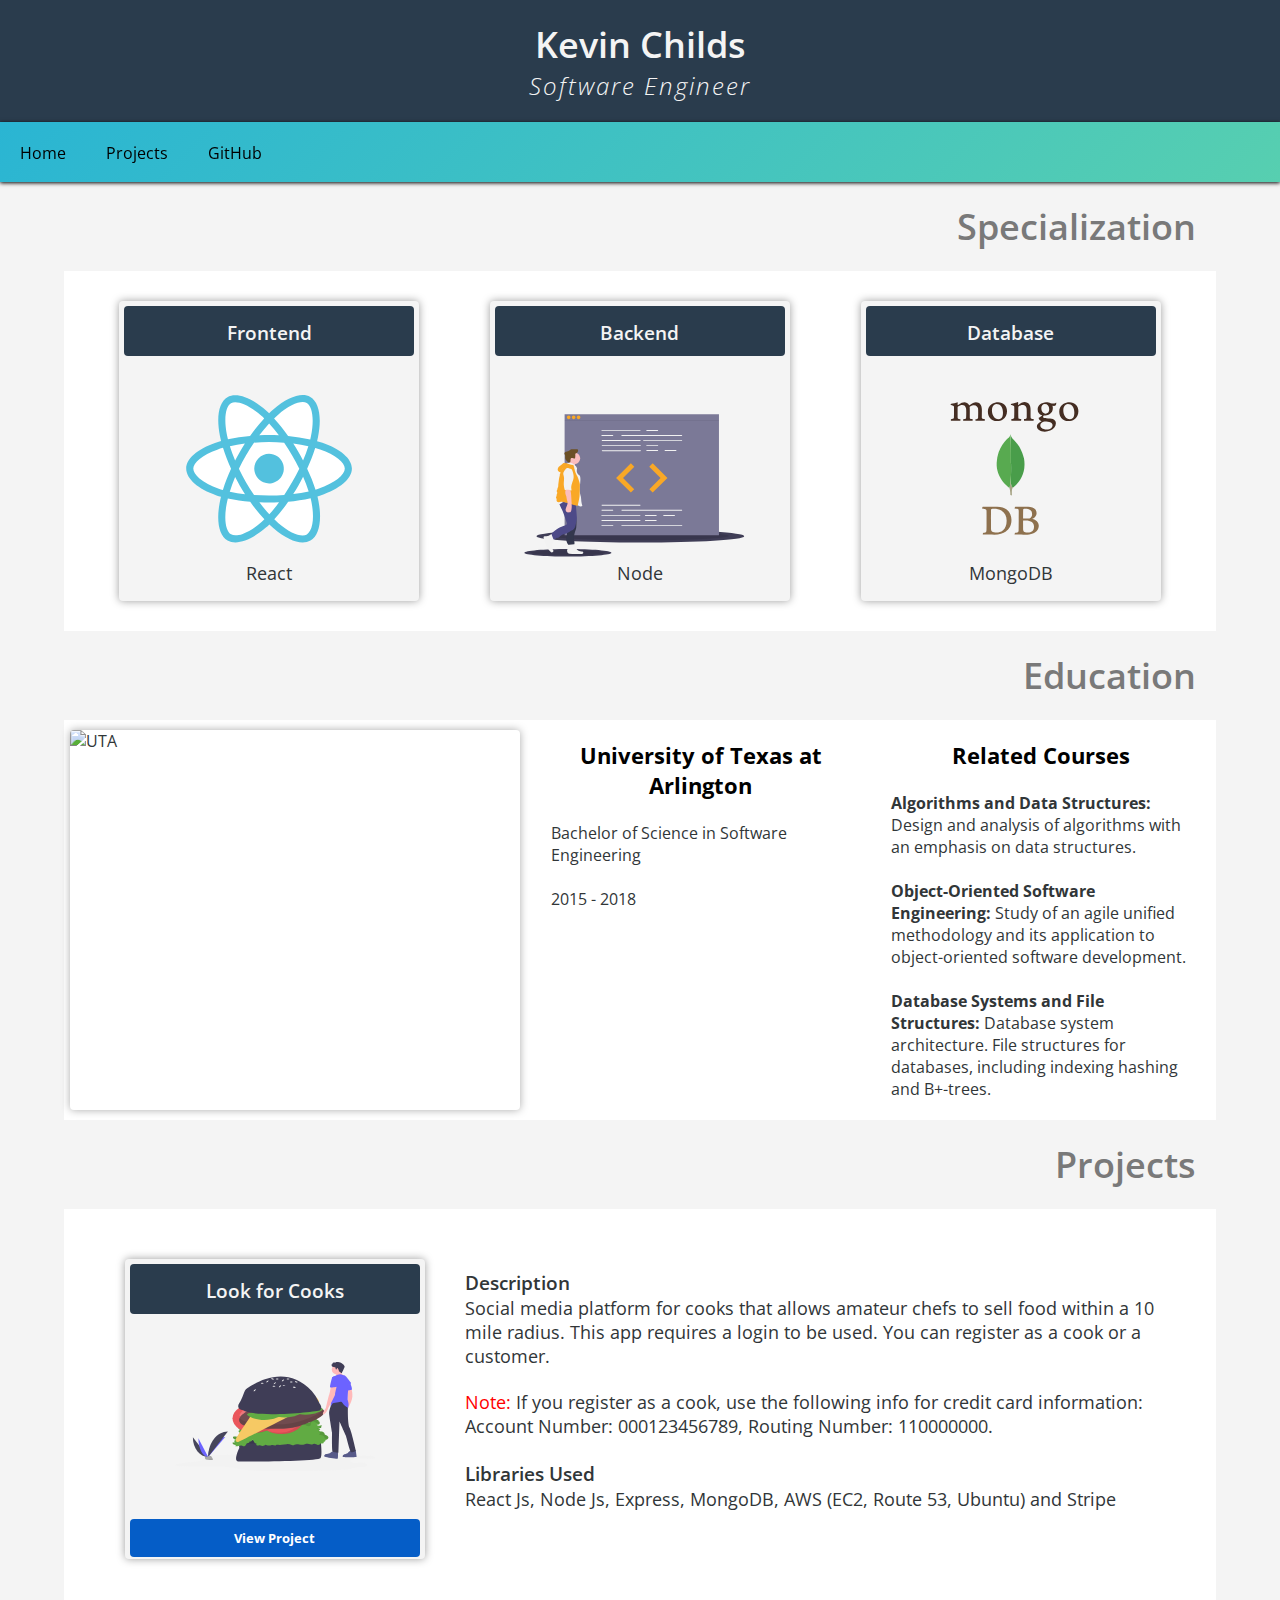
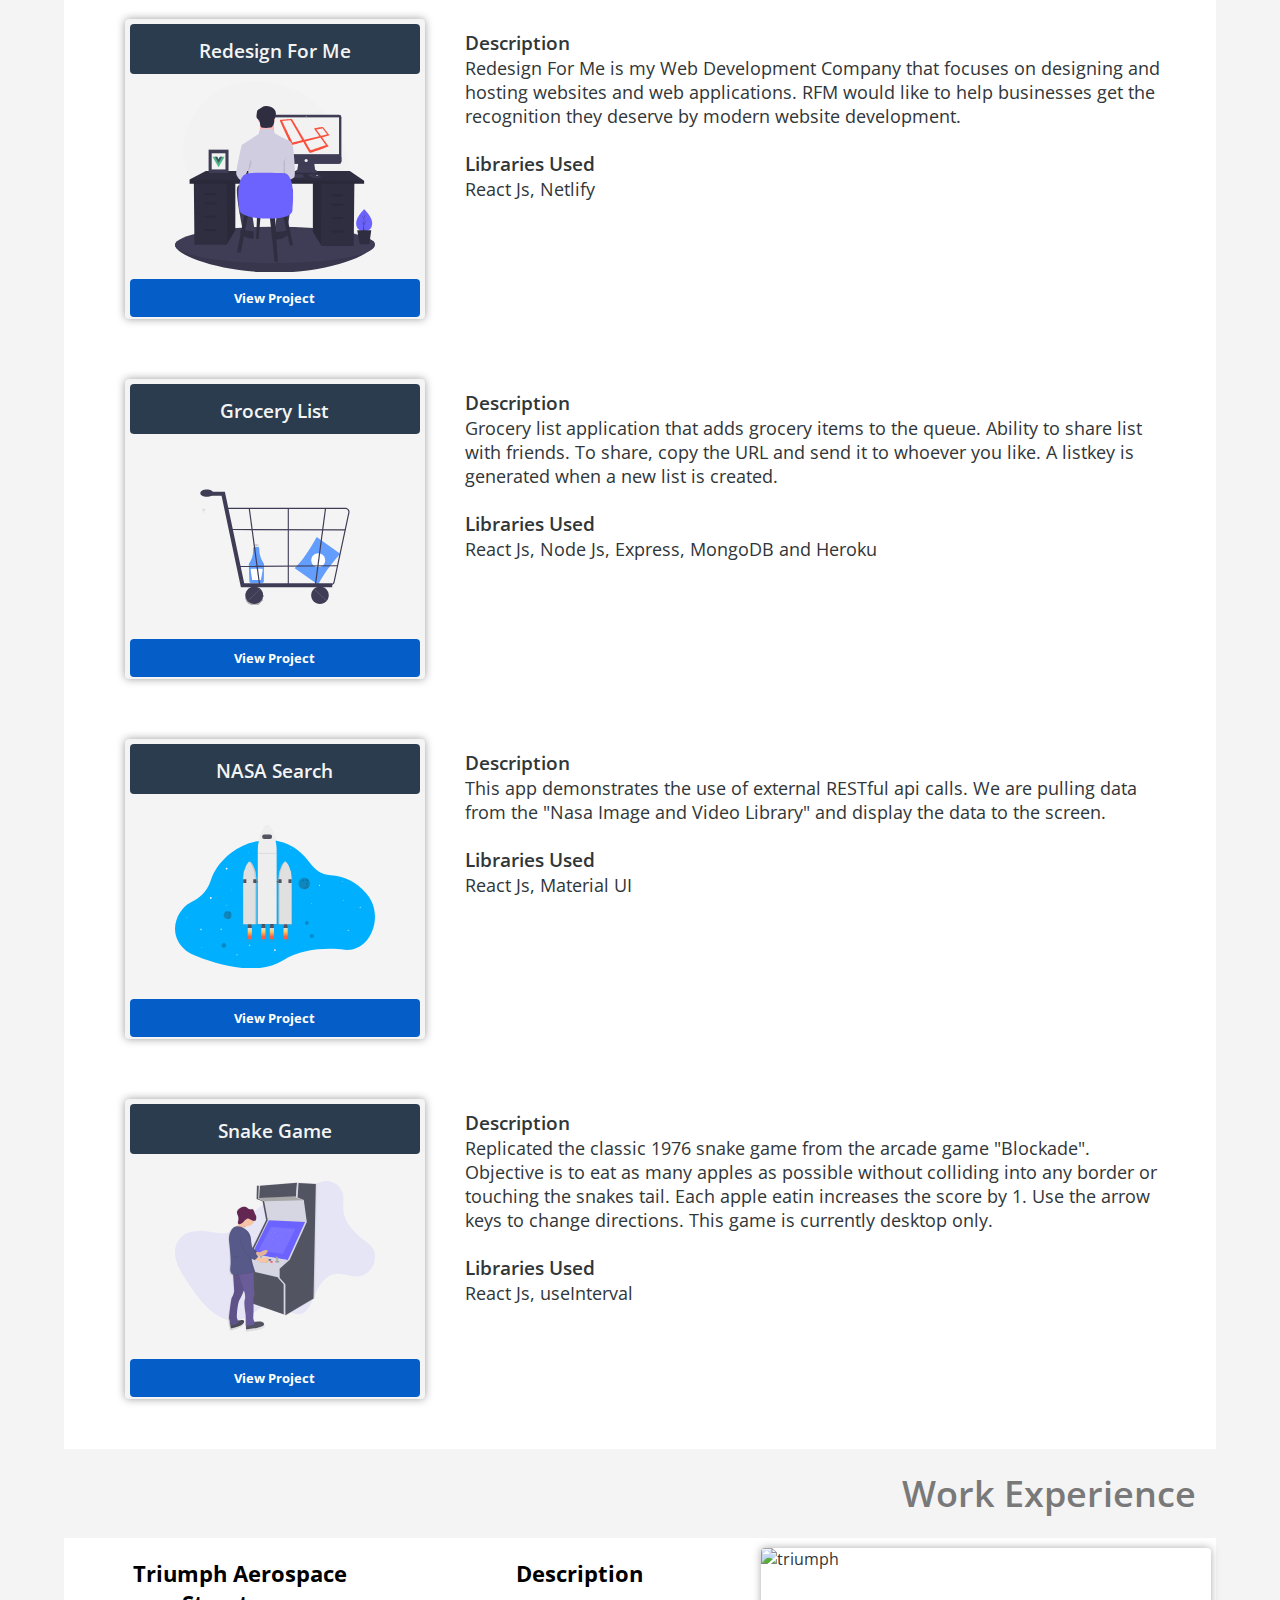
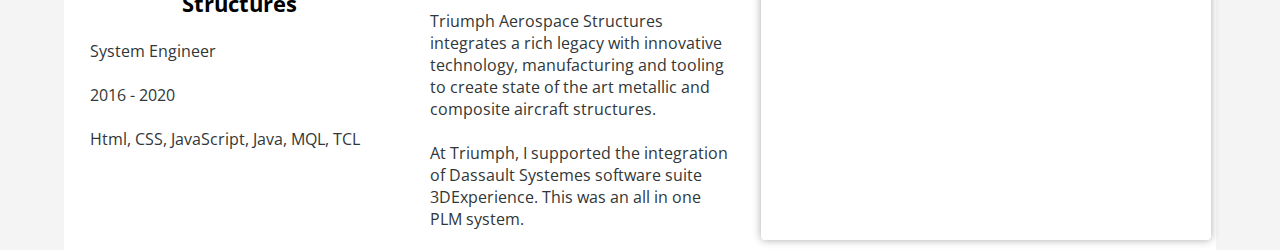
==== commit c01d892b: "fixed look for cooks sizing" ====
--- a/index.html
+++ b/index.html
@@ -100,7 +100,7 @@
 			</header>
 			
 			<div class="card-body">
-				<svg id="e6e30d14-284b-46c1-a714-214f05c6d996" data-name="Layer 1" xmlns="http://www.w3.org/2000/svg" width="1082" height="590.89257" viewBox="0 0 1082 590.89257"><title>Hamburger</title><path d="M800.81649,660.0796q151.46094-1.78659,302.91158,2.04895c8.68576.22009,17.69882.50276,25.36917,2.803s13.57329,7.23475,11.47469,11.97534q-59.12136,1.74894-118.36479,1.0808c-8.60116,4.213-18.0441,10.55851-12.75805,16.24024,3.65775,3.93155,12.68665,5.102,20.58252,5.11121,14.30087.01669,28.65926-2.33066,42.74852-.95345s28.14785,8.78756,24.02058,16.48057c-3.13422,5.842-15.02488,8.73392-25.84589,9.25032s-21.901-.55742-32.47814.826c-10.05151,1.31465-18.76,4.73071-28.16712,7.11534-14.83912,3.76159-31.28861,4.92385-47.47275,5.91257-124.2718,7.592-249.57414,7.53176-374.57836,7.463-50.60692-.02785-101.90122-.10449-150.77005-7.4923-27.85623-4.21121-54.54984-10.75079-82.75752-14.14407-33.69371-4.05322-68.51671-3.50305-102.97339-3.38157q-90.73476.31989-181.31649-3.49705c-4.49383-.18947-10.00989-.83119-11.22265-3.26972-1.41533-2.84587,4.32866-5.06652,9.18393-6.20219a533.256,533.256,0,0,1,83.65913-12.47871c14.26794-1.00328,28.97069-1.514,42.09347-4.81677S218.7422,679.922,218.619,671.84336c-.03758-2.4644-1.07746-5.10074.97927-7.27752,2.73107-2.8905,9.45063-3.55364,15.24817-3.86877,64.26922-3.49345,128.8887-4.95177,193.44958-4.36576,22.71.20614,45.51359.66251,68.06277-.86718,18.47614-1.25338,36.573-3.82673,54.78181-5.98716,24.44157-2.89994,130.81067-17.92273,146.32747-5.73314,11.6156,9.12491-12.36578,11.09377,18.788,14.8173C743.382,661.80325,773.30421,660.40413,800.81649,660.0796Z" transform="translate(-59 -154.55371)" fill="#f2f2f2"/><path d="M407.7181,618.40412s-37.44558,74.09446-5.577,74.09446,433.41272,1.59343,444.56672-19.12115c7.81464-14.5129,3.506-66.17785.22563-95.81265a22.65864,22.65864,0,0,0-23.77575-20.13306c-86.84294,4.79327-411.27344,22.557-409.8626,20.34,2.7885-4.38193.79672-3.18686.79672-3.18686S401.34438,615.21727,407.7181,618.40412Z" transform="translate(-59 -154.55371)" fill="#3f3d56"/><path d="M847.73017,577.56472a22.65862,22.65862,0,0,0-23.77578-20.133c-86.84286,4.79332-411.27336,22.557-409.86257,20.33995,2.7885-4.38193.79671-3.18686.79671-3.18686s-2.8453,9.071-5.17534,18.97683c.33028-.03268.57712.27824-.49853,2.171q-.14355.64072-.28281,1.28173c12.99407,1.28387,324.60283-15.77868,409.44554-20.46152a22.65862,22.65862,0,0,1,23.77578,20.133c2.439,22.03317,5.44473,56.24025,3.61536,78.306a4.76343,4.76343,0,0,0,1.736-1.61444C855.31919,658.86452,851.01059,607.19955,847.73017,577.56472Z" transform="translate(-59 -154.55371)" opacity="0.1"/><path d="M452.34962,507.36239c-4.15084-1.27208-9.40424-2.91481-8.93077-5.59358.25155-1.42327,2.15606-2.53363,3.536-3.72694,2.66-2.3002,3.37726-5.54013.52005-7.7617s-9.73923-2.51863-12.26-.16775c-1.29674,1.20933-1.21861,2.726-1.88808,4.09189-2.08862,4.2612-10.53926,6.1322-17.7181,7.7877s-15.21082,4.73557-14.53593,9.144c.7362,4.809,11.81073,9.07515,7.35479,13.17566-1.61584,1.48695-5.01488,2.31664-5.73816,4.01763-.5089,1.19679.51332,2.41387,1.50562,3.5071l7.05223,7.76953c2.80585,3.09123,5.69692,6.45485,4.75718,9.89579-1.86268,6.82037-17.0028,9.42962-29.00309,8.66327-4.39453-.28064-9.55961-.66481-12.57941,1.18179-2.32725,1.4231-2.32329,3.63971-1.54975,5.537,1.99092,4.88316,8.36,9.11214,16.51118,10.96319-9.13586,1.80243-12.7238,9.39959-6.41617,13.58569a18.77172,18.77172,0,0,1-11.18675.32066c-3.11969,2.872-1.28567,6.81337,2.671,9.32582s9.562,3.926,14.98955,5.26814l-5.07939,4.74942c3.67583,2.87071,11.61367,1.85879,16.96659.04434s11.16141-4.25072,17.15887-3.30133c5.62479.89039,9.87925,4.64222,15.60649,3.99978,4.43845-.49787,6.55058-3.3502,7.9334-5.81215l5.87834-10.46577c8.36763,1.30915,17.16564-4.42448,13.80522-8.99681,9.36356,1.00557,18.5801-5.07522,15.50625-10.23055,4.98668,3.84613,8.49771,8.31414,10.21545,12.99979.76751,2.09364,1.23469,4.30733,3.32527,6.08145a11.04468,11.04468,0,0,0,9.662,1.74794c-1.70745,3.31123-3.09046,7.17343.41839,9.98291s13.63414,2.0127,13.18714-1.42993c5.35076,2.29939,11.34681,4.46035,18.034,4.63189s14.00561-2.37337,14.61445-6.18429a93.42782,93.42782,0,0,0,29.2063,4.70106c.84418-2.55032,6.73919-3.375,11.14663-2.75171s8.4958,2.12083,13.03607,2.12339,9.423-2.73,7.09853-4.95959a93.84668,93.84668,0,0,0,29.088,1.4679c9.16267-.9727,17.84622-3.28463,27.12463-3.78322a64.78711,64.78711,0,0,1,27.61306,4.36115c3.04177,1.27538,6.82245,2.88072,10.16415,1.88028,1.89548-.56747,2.81686-1.7928,4.10451-2.76971,5.5421-4.2046,16.87457-3.39833,25.61795-1.74526s18.91388,3.64318,26.57472.72147c2.89064-1.10245,5.02055-2.806,8.09526-3.73147,11.01485-3.31547,24.19866,5.17979,35.8897,2.73552,3.80713-.796,6.89612-2.70041,10.929-2.93532,7.15331-.41668,11.88047,4.43157,18.83557,5.47442,7.2166,1.082,15.03969-3.30911,13.2794-7.45382a64.783,64.783,0,0,0,20.48328-2.847l-3.2761-5.89654c8.16354-.1315,14.169-5.98371,10.38662-10.12159,8.18658-1.55913,14.6598-5.75518,16.34247-10.59347s-1.49061-10.13077-8.01133-13.36156c-3.84848-1.90679-8.90249-3.24769-11.10239-5.87345-1.58424-1.89093-1.35335-4.09071-1.9695-6.15753-1.34863-4.52383-7.194-8.51815-14.74486-10.07561-3.27948-.67643-6.86805-.93347-9.83738-1.978s-5.114-3.30717-3.40033-5.04288c.907-.91863,2.6539-1.45963,3.78343-2.29374,4.58007-3.38216-3.27309-7.66286-9.97731-9.56163l16.00974-.52364,3.43772-15.58692c-6.33425,5.15174-22.76524,4.06819-26.88139-1.77271,5.14287,1.68759,12.04052-.47033,14.555-3.54045s1.89645-6.64055,1.22529-10.00876a4.85672,4.85672,0,0,0-2.66827-3.97532c-1.567-.74641-4.06354-1.058-4.57759-2.18634-.5245-1.15132,1.50261-2.16937,1.80335-3.3466.57732-2.25991-4.61748-3.25591-8.1254-4.34882-8.27667-2.57864-12.28449-9.82508-21.70147-9.58952-9.34386.23373-11.95547,7.36771-11.96187,12.71452s-3.16843,12.497-12.51967,12.39948c-3.73415-.03895-6.98992-1.38157-9.97141-2.66743l-26.78229-11.55075a64.132,64.132,0,0,0-10.999-3.94322c-5.40209-1.26067-11.37014-1.40958-17.2004-1.54207l-37.46554-.85139a17.45193,17.45193,0,0,0-5.68278.48864c-1.968.65753-2.92435,1.95217-4.10977,3.06522-5.21673,4.89827-17.48235,6.81673-26.33442,4.119-2.34695-.71526-4.45-1.7013-6.937-2.24026-7.83363-1.69767-16.05382,1.4432-24.1929,2.57792-13.34247,1.86016-29.92272-1.34154-39.5415,4.26233-3.20679,1.86827-4.908,4.42281-7.87974,6.41406s-8.33411,3.34148-12.082,1.83793c.47078,3.6541.89948,7.46721-1.57422,10.8473s-8.81821,6.13865-15.05157,5.28633c-3.3081-.87449-3.04731-3.655-1.48274-5.53682s3.9642-3.80453,3.18418-5.83983c-.77384-2.01913-4.31527-3.19349-6.96323-4.601s-4.41418-4.07513-1.60171-5.37415c-1.89522-2.43578-8.70711-2.13878-11.70361-.09613s-3.29579,4.91923-3.6225,7.57856-1.03883,5.57243-4.51075,7.35214c-5.91677,3.033-17.27581,1.45943-21.19982,5.41011-1.24651,1.255-1.32006,2.76891-2.03325,4.1533-3.18336,6.1793-16.92616,7.77949-28.1596,8.28374a13.78329,13.78329,0,0,0-.15622,3.89915C461.53768,511.60052,455.13456,508.21586,452.34962,507.36239Z" transform="translate(-59 -154.55371)" fill="#61ab43"/><path d="M841.49992,500.30417c.67125,3.36819,1.28921,6.93864-1.22523,10.00875a7.68439,7.68439,0,0,1-1.25848,1.19143q5.07351-.166,10.14712-.33181,1.71894-7.79358,3.43768-15.58693c-2.62414,2.13422-6.98136,3.19515-11.47767,3.29423A10.00132,10.00132,0,0,1,841.49992,500.30417Z" transform="translate(-59 -154.55371)" opacity="0.1"/><path d="M844.45531,518.66405c-.39953-2.107-3.87387-4.24531-7.76311-5.77362a15.80582,15.80582,0,0,1-10.97252.963C828.55836,517.88155,837.25356,519.646,844.45531,518.66405Z" transform="translate(-59 -154.55371)" opacity="0.1"/><path d="M849.42621,530.02123q-.13158.596-.26288,1.19182-8.00487.26171-16.00976.52363c6.70429,1.89871,14.55745,6.17943,9.97732,9.56157-1.12953.83415-2.87642,1.37518-3.78343,2.29379-1.71363,1.73569.431,3.99839,3.40034,5.04287s6.55782,1.30152,9.83736,1.97794c7.55084,1.55749,13.39622,5.55177,14.74486,10.07563.61616,2.06683.38528,4.2666,1.96952,6.15752,2.19991,2.62577,7.25387,3.96671,11.10236,5.87347.37073.1837.72742.37591,1.07627.5725,3.47906-1.96764,5.98-4.50529,6.93507-7.25143,1.68267-4.83833-1.49063-10.13079-8.01134-13.36158-3.84849-1.90677-8.90245-3.2477-11.10236-5.87347-1.58424-1.89092-1.35336-4.09069-1.96952-6.15752-1.34864-4.52387-7.194-8.51815-14.74486-10.07564C851.55319,530.3595,850.49038,530.1887,849.42621,530.02123Z" transform="translate(-59 -154.55371)" opacity="0.1"/><path d="M380.37831,601.8c1.24613-2.65329,4.42949-5.00968,9.00506-5.91244a30.4637,30.4637,0,0,1-12.06422-5.44164,18.22274,18.22274,0,0,1-5.53868-.69254c-3.11976,2.872-1.28572,6.81337,2.671,9.32583A28.73511,28.73511,0,0,0,380.37831,601.8Z" transform="translate(-59 -154.55371)" opacity="0.1"/><path d="M408.618,524.11524a53.27164,53.27164,0,0,1,6.99071-2.08273c7.17879-1.65546,15.62949-3.52648,17.71814-7.78769.66951-1.36584.59131-2.88258,1.88811-4.09185,2.52076-2.35095,9.40283-2.05383,12.26.16768s2.14,5.46154-.52012,7.76172c-1.37985,1.19332-3.2844,2.30369-3.536,3.727-.47344,2.67876,4.7799,4.32148,8.93075,5.59353a17.6513,17.6513,0,0,1,5.40544,2.85094c.03463-.28416.06915-.5676.09648-.84871,11.23346-.50428,24.9763-2.10442,28.15966-8.28374.71317-1.38436.7867-2.89831,2.03322-4.15329,3.924-3.95064,15.28307-2.37713,21.19988-5.41011,3.47181-1.77972,4.184-4.69277,4.51069-7.35218s.62594-5.53587,3.62256-7.57852c2.99644-2.04265,9.80839-2.33966,11.7035.09613-2.81243,1.299-1.04617,3.96665,1.60179,5.37414s6.18932,2.58184,6.96318,4.601c.78009,2.03531-1.61959,3.958-3.18413,5.83989s-1.82538,4.6623,1.48265,5.53676c6.23348.85233,12.57792-1.90621,15.05161-5.28634s2.04508-7.19317,1.57417-10.84724c3.74792,1.50351,9.11028.15329,12.082-1.838s4.67292-4.54576,7.87981-6.414c9.61874-5.60392,26.199-2.4022,39.54144-4.26232,8.13909-1.13477,16.35929-4.27567,24.19291-2.57795,2.48691.53892,4.59,1.525,6.93692,2.24024,8.85217,2.69777,21.1177.77928,26.33447-4.119,1.18544-1.113,2.14175-2.40765,4.10971-3.06517a17.4512,17.4512,0,0,1,5.68282-.48865q18.73281.42566,37.46562.85138c5.83015.13249,11.79822.28139,17.20036,1.54209a64.13526,64.13526,0,0,1,10.999,3.94319q13.39116,5.77533,26.78233,11.55078c2.98145,1.28584,6.23717,2.6285,9.97138,2.66742,9.35128.09752,12.51324-7.05267,12.51966-12.39951s2.618-12.48078,11.9618-12.71452c9.417-.23552,13.42492,7.01091,21.70153,9.58953,3.5079,1.09291,8.70278,2.08891,8.12538,4.34884-.26794,1.04876-1.90134,1.97148-1.88471,2.97437a12.32791,12.32791,0,0,0,6.102-3.49789c2.51444-3.07012,1.89648-6.64057,1.22523-10.00875a4.85662,4.85662,0,0,0-2.6683-3.97532c-1.567-.74642-4.06351-1.05794-4.57761-2.18637-.5244-1.15129,1.50269-2.16936,1.80341-3.34656.5774-2.25993-4.61748-3.25592-8.12538-4.34883-8.27661-2.57862-12.2845-9.82508-21.70153-9.58951-9.34379.23371-11.95538,7.36769-11.9618,12.7145s-3.16838,12.497-12.51966,12.3995c-3.73421-.03892-6.98993-1.38158-9.97138-2.66741q-13.39117-5.77542-26.78233-11.55079a64.13867,64.13867,0,0,0-10.999-3.94321c-5.40214-1.26068-11.37021-1.40957-17.20036-1.54206q-18.73281-.42572-37.46562-.85139a17.4523,17.4523,0,0,0-5.68282.48863c-1.968.65754-2.92427,1.95216-4.10971,3.0652-5.21677,4.89826-17.4823,6.81676-26.33447,4.119-2.347-.71523-4.45-1.70133-6.93692-2.24025-7.83362-1.69771-16.05382,1.44318-24.19291,2.57795-13.34244,1.86012-29.9227-1.3416-39.54144,4.26233-3.20689,1.86823-4.90808,4.42278-7.87981,6.414s-8.33409,3.34149-12.082,1.838c.47091,3.65407.89961,7.46715-1.57417,10.84723s-8.81813,6.13868-15.05161,5.28635c-3.308-.87446-3.0472-3.655-1.48265-5.53676s3.96422-3.80458,3.18413-5.83989c-.77386-2.01913-4.31531-3.19349-6.96318-4.601s-4.41422-4.07512-1.60179-5.37413c-1.89511-2.43579-8.70706-2.13878-11.7035-.09613-2.99662,2.04265-3.29578,4.91922-3.62256,7.57852s-1.03888,5.57245-4.51069,7.35217c-5.91681,3.033-17.27583,1.45948-21.19988,5.41011-1.24652,1.255-1.32005,2.76894-2.03322,4.1533-3.18336,6.17931-16.9262,7.77945-28.15966,8.28373-.02733.28111-.06185.56455-.09648.84872a17.65113,17.65113,0,0,0-5.40544-2.85095c-4.15085-1.272-9.40419-2.91477-8.93075-5.59352.2516-1.42328,2.15615-2.53365,3.536-3.727,2.66013-2.30019,3.37729-5.5401.52012-7.76172s-9.73923-2.51863-12.26-.16769c-1.2968,1.20928-1.2186,2.726-1.88811,4.09186-2.08865,4.26121-10.53935,6.13222-17.71814,7.78768s-15.21081,4.73558-14.536,9.14408C401.79731,515.86831,412.52184,520.07481,408.618,524.11524Z" transform="translate(-59 -154.55371)" opacity="0.1"/><path d="M389.38337,575.847a15.73842,15.73842,0,0,0-5.55668,2.17531c1.07545.04715,2.14623.11753,3.1747.18325,12.00022.76632,27.14033-1.84293,29.00306-8.66331.93977-3.4409-1.95133-6.80453-4.75714-9.89582q-1.69181-1.86379-3.38341-3.72758c-5.8713,1.99511-13.89408,2.69121-20.86251,2.2462-4.39447-.28067-9.5597-.66485-12.57947,1.18175-2.32722,1.42311-2.32323,3.63967-1.54967,5.537C374.86307,569.767,381.23221,573.996,389.38337,575.847Z" transform="translate(-59 -154.55371)" opacity="0.1"/><ellipse cx="574.78819" cy="311.23214" rx="119.50718" ry="78.87474" fill="#ea565c"/><path d="M593.15575,460.20885s-54.17659,5.577-38.2423-17.52772,35.85215-31.07187,45.41273-24.69816,13.54415,23.90144,11.95072,23.90144-24.69815-13.54415-32.6653-3.18686S593.15575,460.20885,593.15575,460.20885Z" transform="translate(-59 -154.55371)" fill="#fff" opacity="0.2"/><path d="M640.0983,462.467s44.73816,31.05967,17.59776,38.21012-47.44248.22066-50.54445-10.84309,5.29329-26.95744,6.50226-25.91947,9.91639,26.3649,22.7081,23.69641S640.0983,462.467,640.0983,462.467Z" transform="translate(-59 -154.55371)" fill="#fff" opacity="0.2"/><path d="M650.54262,443.00209s3.53067-54.34833,23.65643-34.786,24.66174,40.52946,16.78371,48.894-25.82454,9.371-25.559,7.79988,17.47117-22.09527,8.58664-31.67723S650.54262,443.00209,650.54262,443.00209Z" transform="translate(-59 -154.55371)" fill="#fff" opacity="0.2"/><ellipse cx="430.58285" cy="304.85842" rx="119.50718" ry="78.87474" fill="#ea565c"/><path d="M448.95041,453.83513s-54.17659,5.577-38.2423-17.52772,35.85216-31.07187,45.41273-24.69815,13.54415,23.90143,11.95072,23.90143-24.69815-13.54414-32.6653-3.18685S448.95041,453.83513,448.95041,453.83513Z" transform="translate(-59 -154.55371)" fill="#fff" opacity="0.2"/><path d="M495.893,456.09329s44.73815,31.05968,17.59776,38.21012-47.44249.22067-50.54446-10.84309,5.29329-26.95744,6.50227-25.91947,9.91638,26.36491,22.7081,23.69642S495.893,456.09329,495.893,456.09329Z" transform="translate(-59 -154.55371)" fill="#fff" opacity="0.2"/><path d="M506.33728,436.62837s3.53067-54.34832,23.65643-34.786,24.66174,40.52945,16.78371,48.894-25.82453,9.371-25.55895,7.79989,17.47116-22.09528,8.58663-31.67724S506.33728,436.62837,506.33728,436.62837Z" transform="translate(-59 -154.55371)" fill="#fff" opacity="0.2"/><path d="M551.77522,392.2865c26.03084,14.4686,42.5756,36.13424,42.5756,60.35356,0,43.56128-53.50514,78.87474-119.50718,78.87474-22.61553,0-43.7627-4.14735-61.794-11.35075,20.78869,11.555,47.62548,18.52118,76.93158,18.52118,66.00205,0,119.50719-35.31346,119.50719-78.87474C609.4884,431.17545,586.367,406.10568,551.77522,392.2865Z" transform="translate(-59 -154.55371)" opacity="0.1"/><path d="M695.98055,397.8635c26.03084,14.46861,42.57561,36.13424,42.57561,60.35356,0,43.56128-53.50514,78.87474-119.50719,78.87474-22.61553,0-43.7627-4.14735-61.794-11.35075,20.78869,11.555,47.62549,18.52118,76.93159,18.52118,66.002,0,119.50718-35.31346,119.50718-78.87474C753.69373,436.75245,730.57238,411.68269,695.98055,397.8635Z" transform="translate(-59 -154.55371)" opacity="0.1"/><path d="M416.95526,444.30172s102.77618-109.94661,354.538-64.53388c199.01962,35.89911,35.59081,97.68739-41.61777,122.00024a277.39584,277.39584,0,0,1-69.05839,12.43355C573.71448,518.68712,354.62472,522.69684,416.95526,444.30172Z" transform="translate(-59 -154.55371)" fill="#714b4f"/><path d="M729.87541,477.06992A277.39415,277.39415,0,0,1,660.817,489.50346c-70.56234,3.63374-227.73637,6.95263-251.74955-33.59579-30.322,65.54008,169.52271,61.73167,251.74955,57.49723a277.39416,277.39416,0,0,0,69.05838-12.43355c56.59261-17.82089,159.50183-55.77575,132.05233-88.91177C843.44585,438.064,773.132,463.4485,729.87541,477.06992Z" transform="translate(-59 -154.55371)" opacity="0.1"/><line x1="577.45013" y1="225.61249" x2="605.33514" y2="280.58579" fill="none" stroke="#000" stroke-miterlimit="10" stroke-width="2" opacity="0.1"/><line x1="491.40495" y1="245.53035" x2="515.30639" y2="291.7398" fill="none" stroke="#000" stroke-miterlimit="10" stroke-width="2" opacity="0.1"/><line x1="627.64314" y1="225.61249" x2="665.08873" y2="280.58579" fill="none" stroke="#000" stroke-miterlimit="10" stroke-width="2" opacity="0.1"/><line x1="491.40495" y1="296.52009" x2="742.37004" y2="264.6515" fill="none" stroke="#000" stroke-miterlimit="10" stroke-width="2" opacity="0.1"/><line x1="732.80947" y1="235.96978" x2="750.33719" y2="260.66793" fill="none" stroke="#000" stroke-miterlimit="10" stroke-width="2" opacity="0.1"/><line x1="442.00865" y1="264.6515" x2="453.16265" y2="287.75623" fill="none" stroke="#000" stroke-miterlimit="10" stroke-width="2" opacity="0.1"/><path d="M538.47056,344.35641s229.18228-1.03684,231.28487-3.11051,50.46215-3.17224,59.9238,10.30662,12.61554,19.69986,0,21.77354-427.877,214.62486-427.877,214.62486-23.12849,2.07367-11.56424-20.7367S538.47056,344.35641,538.47056,344.35641Z" transform="translate(-59 -154.55371)" fill="#f6c964"/><path d="M634.68786,439.16132c0,8.58026-41.37735,29.47844-92.41889,29.47844s-92.41889-20.89818-92.41889-29.47844S491.22743,427.2106,542.269,427.2106,634.68786,430.58106,634.68786,439.16132Z" transform="translate(-59 -154.55371)" fill="#61ab43"/><ellipse cx="483.26897" cy="284.20925" rx="92.41889" ry="15.53593" fill="#61ab43"/><path d="M746.2279,424.82046c0,8.58026-41.37735,29.47844-92.41889,29.47844s-92.41889-20.89818-92.41889-29.47844,41.37734-11.95072,92.41889-11.95072S746.2279,416.2402,746.2279,424.82046Z" transform="translate(-59 -154.55371)" fill="#61ab43"/><ellipse cx="594.80901" cy="269.86839" rx="92.41889" ry="15.53593" fill="#61ab43"/><path d="M857.76794,410.4796c0,8.58025-41.37735,29.47843-92.41889,29.47843s-92.41889-20.89818-92.41889-29.47843,41.37734-11.95072,92.41889-11.95072S857.76794,401.89934,857.76794,410.4796Z" transform="translate(-59 -154.55371)" fill="#61ab43"/><ellipse cx="706.34905" cy="255.52753" rx="92.41889" ry="15.53593" fill="#61ab43"/><path d="M424.98767,414.89341s-38.01029-6.18772-18.56316-37.12633,25.98815-65.62035,34.47445-73.36871c9.48761-8.6626,205.31284-160.54337,357.87021,7.52117A224.2158,224.2158,0,0,1,837.674,372.66981c1.84539,4.20034,3.88,7.97014,5.86888,9.959,6.18772,6.18772,11.49148,23.86693,0,32.70653S493.4946,458.64944,424.98767,414.89341Z" transform="translate(-59 -154.55371)" fill="#3f3d56"/><path d="M603.10567,286.27719a14.86952,14.86952,0,0,1-7.95564,2.65188c-4.39378,0-7.95564-1.18729-7.95564-2.65188s3.56186-2.65189,7.95564-2.65189A14.86949,14.86949,0,0,1,603.10567,286.27719Z" transform="translate(-59 -154.55371)" fill="#f2f2f2"/><path d="M539.46053,269.48194a14.86952,14.86952,0,0,1-7.95564,2.65188c-4.39378,0-7.95564-1.18729-7.95564-2.65188s3.56186-2.65188,7.95564-2.65188A14.86952,14.86952,0,0,1,539.46053,269.48194Z" transform="translate(-59 -154.55371)" fill="#f2f2f2"/><path d="M712.35389,293.95624a14.86953,14.86953,0,0,1-8.38454.15563c-4.19338-1.31183-7.2383-3.50842-6.801-4.90621s4.19117-1.46747,8.38454-.15564A14.86956,14.86956,0,0,1,712.35389,293.95624Z" transform="translate(-59 -154.55371)" fill="#f2f2f2"/><path d="M594.78717,248.87426a14.86958,14.86958,0,0,1-8.38454.15564c-4.19338-1.31184-7.2383-3.50843-6.801-4.90622s4.19117-1.46747,8.38454-.15563A14.8695,14.8695,0,0,1,594.78717,248.87426Z" transform="translate(-59 -154.55371)" fill="#f2f2f2"/><path d="M722.96141,264.78555a14.86953,14.86953,0,0,1-8.38454.15563c-4.19338-1.31183-7.23829-3.50842-6.801-4.90621s4.19116-1.46747,8.38454-.15564A14.86956,14.86956,0,0,1,722.96141,264.78555Z" transform="translate(-59 -154.55371)" fill="#f2f2f2"/><path d="M696.80547,262.41026a14.86957,14.86957,0,0,1-7.95565,2.65188c-4.39378,0-7.95564-1.18729-7.95564-2.65188s3.56186-2.65188,7.95564-2.65188A14.86957,14.86957,0,0,1,696.80547,262.41026Z" transform="translate(-59 -154.55371)" fill="#f2f2f2"/><path d="M620.78488,246.499a14.86952,14.86952,0,0,1-7.95564,2.65188c-4.39378,0-7.95565-1.18728-7.95565-2.65188s3.56187-2.65188,7.95565-2.65188A14.86952,14.86952,0,0,1,620.78488,246.499Z" transform="translate(-59 -154.55371)" fill="#f2f2f2"/><path d="M679.12626,246.499a14.86952,14.86952,0,0,1-7.95564,2.65188c-4.39378,0-7.95565-1.18728-7.95565-2.65188s3.56187-2.65188,7.95565-2.65188A14.86952,14.86952,0,0,1,679.12626,246.499Z" transform="translate(-59 -154.55371)" fill="#f2f2f2"/><path d="M657.02725,280.97342a14.86952,14.86952,0,0,1-7.95564,2.65188c-4.39378,0-7.95564-1.18728-7.95564-2.65188s3.56186-2.65188,7.95564-2.65188A14.86952,14.86952,0,0,1,657.02725,280.97342Z" transform="translate(-59 -154.55371)" fill="#f2f2f2"/><path d="M592.74963,274.77848a14.86961,14.86961,0,0,1,4.17073-7.27529c3.2785-2.92519,6.72669-4.41062,7.70175-3.31779s-.89223,4.35009-4.17073,7.27529A14.86957,14.86957,0,0,1,592.74963,274.77848Z" transform="translate(-59 -154.55371)" fill="#f2f2f2"/><path d="M552.97142,265.05491a14.86947,14.86947,0,0,1,4.17073-7.27528c3.27849-2.9252,6.72669-4.41062,7.70175-3.31779s-.89223,4.35009-4.17073,7.27528A14.86948,14.86948,0,0,1,552.97142,265.05491Z" transform="translate(-59 -154.55371)" fill="#f2f2f2"/><path d="M484.02251,312.78877a14.86956,14.86956,0,0,1,4.17073-7.27528c3.2785-2.9252,6.72669-4.41062,7.70176-3.31779s-.89224,4.35008-4.17073,7.27528A14.86952,14.86952,0,0,1,484.02251,312.78877Z" transform="translate(-59 -154.55371)" fill="#f2f2f2"/><path d="M636.94765,259.75115a14.86947,14.86947,0,0,1,4.17073-7.27528c3.27849-2.9252,6.72668-4.41062,7.70175-3.31779s-.89223,4.35009-4.17073,7.27528A14.86951,14.86951,0,0,1,636.94765,259.75115Z" transform="translate(-59 -154.55371)" fill="#f2f2f2"/><path d="M621.03636,291.57372a14.86947,14.86947,0,0,1,4.17073-7.27528c3.2785-2.9252,6.72669-4.41062,7.70175-3.31779s-.89223,4.35009-4.17073,7.27528A14.86948,14.86948,0,0,1,621.03636,291.57372Z" transform="translate(-59 -154.55371)" fill="#f2f2f2"/><path d="M914.657,637.97522s-12.10288,3.63087-18.15432,10.8926c0,0-10.89259,4.84115-17.54918,3.63086s-18.75946,10.89259-9.07716,14.52346,68.98643,13.31317,70.19671,10.28745,1.21029-33.88807,1.21029-33.88807Z" transform="translate(-59 -154.55371)" fill="#575a89"/><path d="M1009.727,632.77848s-11.30485,5.64474-16.027,13.83337c0,0-9.90563,6.63052-16.67112,6.575s-16.62328,13.93673-6.46309,15.86045,70.24661,1.33431,70.92231-1.85367-4.59575-33.5968-4.59575-33.5968Z" transform="translate(-59 -154.55371)" fill="#575a89"/><circle cx="875.32418" cy="40.75862" r="27.23148" fill="#ffb9b9"/><path d="M956.41193,199.85091s3.02573,20.5749,8.472,22.99548a40.20749,40.20749,0,0,1,10.28745,7.26173l-15.1286,7.26173-29.65206-1.81544s2.42058-13.31317-1.81543-19.96975S956.41193,199.85091,956.41193,199.85091Z" transform="translate(-59 -154.55371)" fill="#ffb9b9"/><path d="M1012.69033,297.27911s13.91832,35.7035,0,70.19671-19.96975,39.93951-19.96975,39.93951l-4.236-45.3858,4.87083-4.4189s2.94952-13.76938.55221-21.92185,1.23355-33.56852,1.23355-33.56852Z" transform="translate(-59 -154.55371)" fill="#ffb9b9"/><path d="M908.60555,374.73755s-17.54918,39.93951-15.73374,59.30412,15.73374,101.05906,15.73374,101.05906-1.81543,105.29507,3.63087,105.29507,31.46749,9.6823,31.46749,3.02572,5.4463-166.41462,5.4463-166.41462,30.86234,70.19671,33.88806,75.643,22.39033,90.77161,29.04692,90.77161,27.23148-6.05144,25.41605-10.28745-22.39033-98.63848-33.88807-122.84425S994.536,394.70731,994.536,394.70731L975.1714,352.34722Z" transform="translate(-59 -154.55371)" fill="#3f3d56"/><path d="M926.15473,182.90688s-16.944-1.21029-18.15432-5.4463-3.63087-7.86687-2.42058-7.86687,1.81543-3.02572,1.81543-3.02572,1.21029-.60514,1.81544,0,1.21029-4.236,1.21029-4.236.60514-1.81543,1.21028-.60514.60515.60514,1.21029-1.21029,3.63087-3.02572,3.63087-3.02572,11.49773.60514,13.31317-1.81543,22.39033-.60515,26.62633,2.42057,22.99548,13.91832,19.96976,22.99548-13.91831,29.04691-13.91831,32.07263-4.236,2.42058-5.4463-.60514-10.89259-6.65659-10.89259-8.472-5.4463-18.75946-8.472-17.54918-6.65659,10.8926-7.86687,9.07717S926.15473,182.90688,926.15473,182.90688Z" transform="translate(-59 -154.55371)" fill="#3f3d56"/><path d="M1009.66461,265.81162S984.85371,229.503,977.592,227.68754s-23.60062-6.65658-23.60062-6.65658-16.33889,2.42057-21.18,4.84115-22.99548,6.65658-23.60062,13.91831,4.84115,76.8533,1.81543,83.50988-13.31317,70.19672-8.472,68.98643,1.21029-16.944,22.39033-17.54918,32.67778-13.31317,40.54466,1.81543,30.2572,26.62634,30.2572,26.62634a146.40513,146.40513,0,0,1,2.42058-14.52346c1.81543-8.472-4.84116-29.04691-4.84116-29.04691s.60515-47.80638,3.02572-53.25268S1009.66461,265.81162,1009.66461,265.81162Z" transform="translate(-59 -154.55371)" fill="#6c63ff"/><path d="M1000.58745,264.60133l9.07716,1.21029s-.60514,12.10288,1.81544,15.73374,6.65658,22.39033,4.236,22.99548-24.20576,4.236-24.20576,4.236L990.3,280.94022Z" transform="translate(-59 -154.55371)" fill="#6c63ff"/><path d="M902.55411,286.38652s-6.05144,39.33436-9.07716,44.17551-18.15432,72.61729-18.15432,72.61729-24.87764,34.596-12.77475,33.99086,24.87763-31.57028,24.87763-31.57028,37.51893-68.38128,37.51893-75.643,9.07716-43.57037,9.07716-43.57037Z" transform="translate(-59 -154.55371)" fill="#ffb9b9"/><path d="M920.10329,233.13384l-10.89259,4.236s-13.91832,49.62181-10.8926,53.85782,39.33437-1.81543,39.93951-3.63087S931.601,233.13384,920.10329,233.13384Z" transform="translate(-59 -154.55371)" fill="#6c63ff"/><path d="M155.59369,561.53171c0,58.96027,36.98857,106.67017,82.69934,106.67017" transform="translate(-59 -154.55371)" fill="#46455b"/><path d="M238.293,668.20188c0-59.62274,41.27711-107.86871,92.28767-107.86871" transform="translate(-59 -154.55371)" fill="#6c63ff"/><path d="M185.55722,566.87656c0,56.006,23.58692,101.32532,52.73581,101.32532" transform="translate(-59 -154.55371)" fill="#6c63ff"/><path d="M238.293,668.20188c0-76.18462,47.7099-137.83224,106.67017-137.83224" transform="translate(-59 -154.55371)" fill="#46455b"/><path d="M220.89522,668.95392s11.72813-.36122,15.26269-2.87813,18.04082-5.52225,18.91766-1.48567,17.62519,20.07611,4.38419,20.18291-30.76619-2.06249-34.294-4.21139S220.89522,668.95392,220.89522,668.95392Z" transform="translate(-59 -154.55371)" fill="#a8a8a8"/><path d="M259.69606,683.36788c-13.241.10684-30.76618-2.06247-34.29394-4.21138-2.68658-1.6365-3.75716-7.50866-4.11536-10.21785-.24807.01066-.39153.01526-.39153.01526s.74283,9.45882,4.27059,11.60772,21.053,4.31822,34.29395,4.21138c3.82215-.03082,5.14239-1.39069,5.0699-3.40477C263.99868,682.5851,262.541,683.34494,259.69606,683.36788Z" transform="translate(-59 -154.55371)" opacity="0.2"/></svg>
+				<svg id="e6e30d14-284b-46c1-a714-214f05c6d996" data-name="Layer 1" xmlns="http://www.w3.org/2000/svg" width="200" viewBox="0 0 1082 590.89257"><title>Hamburger</title><path d="M800.81649,660.0796q151.46094-1.78659,302.91158,2.04895c8.68576.22009,17.69882.50276,25.36917,2.803s13.57329,7.23475,11.47469,11.97534q-59.12136,1.74894-118.36479,1.0808c-8.60116,4.213-18.0441,10.55851-12.75805,16.24024,3.65775,3.93155,12.68665,5.102,20.58252,5.11121,14.30087.01669,28.65926-2.33066,42.74852-.95345s28.14785,8.78756,24.02058,16.48057c-3.13422,5.842-15.02488,8.73392-25.84589,9.25032s-21.901-.55742-32.47814.826c-10.05151,1.31465-18.76,4.73071-28.16712,7.11534-14.83912,3.76159-31.28861,4.92385-47.47275,5.91257-124.2718,7.592-249.57414,7.53176-374.57836,7.463-50.60692-.02785-101.90122-.10449-150.77005-7.4923-27.85623-4.21121-54.54984-10.75079-82.75752-14.14407-33.69371-4.05322-68.51671-3.50305-102.97339-3.38157q-90.73476.31989-181.31649-3.49705c-4.49383-.18947-10.00989-.83119-11.22265-3.26972-1.41533-2.84587,4.32866-5.06652,9.18393-6.20219a533.256,533.256,0,0,1,83.65913-12.47871c14.26794-1.00328,28.97069-1.514,42.09347-4.81677S218.7422,679.922,218.619,671.84336c-.03758-2.4644-1.07746-5.10074.97927-7.27752,2.73107-2.8905,9.45063-3.55364,15.24817-3.86877,64.26922-3.49345,128.8887-4.95177,193.44958-4.36576,22.71.20614,45.51359.66251,68.06277-.86718,18.47614-1.25338,36.573-3.82673,54.78181-5.98716,24.44157-2.89994,130.81067-17.92273,146.32747-5.73314,11.6156,9.12491-12.36578,11.09377,18.788,14.8173C743.382,661.80325,773.30421,660.40413,800.81649,660.0796Z" transform="translate(-59 -154.55371)" fill="#f2f2f2"/><path d="M407.7181,618.40412s-37.44558,74.09446-5.577,74.09446,433.41272,1.59343,444.56672-19.12115c7.81464-14.5129,3.506-66.17785.22563-95.81265a22.65864,22.65864,0,0,0-23.77575-20.13306c-86.84294,4.79327-411.27344,22.557-409.8626,20.34,2.7885-4.38193.79672-3.18686.79672-3.18686S401.34438,615.21727,407.7181,618.40412Z" transform="translate(-59 -154.55371)" fill="#3f3d56"/><path d="M847.73017,577.56472a22.65862,22.65862,0,0,0-23.77578-20.133c-86.84286,4.79332-411.27336,22.557-409.86257,20.33995,2.7885-4.38193.79671-3.18686.79671-3.18686s-2.8453,9.071-5.17534,18.97683c.33028-.03268.57712.27824-.49853,2.171q-.14355.64072-.28281,1.28173c12.99407,1.28387,324.60283-15.77868,409.44554-20.46152a22.65862,22.65862,0,0,1,23.77578,20.133c2.439,22.03317,5.44473,56.24025,3.61536,78.306a4.76343,4.76343,0,0,0,1.736-1.61444C855.31919,658.86452,851.01059,607.19955,847.73017,577.56472Z" transform="translate(-59 -154.55371)" opacity="0.1"/><path d="M452.34962,507.36239c-4.15084-1.27208-9.40424-2.91481-8.93077-5.59358.25155-1.42327,2.15606-2.53363,3.536-3.72694,2.66-2.3002,3.37726-5.54013.52005-7.7617s-9.73923-2.51863-12.26-.16775c-1.29674,1.20933-1.21861,2.726-1.88808,4.09189-2.08862,4.2612-10.53926,6.1322-17.7181,7.7877s-15.21082,4.73557-14.53593,9.144c.7362,4.809,11.81073,9.07515,7.35479,13.17566-1.61584,1.48695-5.01488,2.31664-5.73816,4.01763-.5089,1.19679.51332,2.41387,1.50562,3.5071l7.05223,7.76953c2.80585,3.09123,5.69692,6.45485,4.75718,9.89579-1.86268,6.82037-17.0028,9.42962-29.00309,8.66327-4.39453-.28064-9.55961-.66481-12.57941,1.18179-2.32725,1.4231-2.32329,3.63971-1.54975,5.537,1.99092,4.88316,8.36,9.11214,16.51118,10.96319-9.13586,1.80243-12.7238,9.39959-6.41617,13.58569a18.77172,18.77172,0,0,1-11.18675.32066c-3.11969,2.872-1.28567,6.81337,2.671,9.32582s9.562,3.926,14.98955,5.26814l-5.07939,4.74942c3.67583,2.87071,11.61367,1.85879,16.96659.04434s11.16141-4.25072,17.15887-3.30133c5.62479.89039,9.87925,4.64222,15.60649,3.99978,4.43845-.49787,6.55058-3.3502,7.9334-5.81215l5.87834-10.46577c8.36763,1.30915,17.16564-4.42448,13.80522-8.99681,9.36356,1.00557,18.5801-5.07522,15.50625-10.23055,4.98668,3.84613,8.49771,8.31414,10.21545,12.99979.76751,2.09364,1.23469,4.30733,3.32527,6.08145a11.04468,11.04468,0,0,0,9.662,1.74794c-1.70745,3.31123-3.09046,7.17343.41839,9.98291s13.63414,2.0127,13.18714-1.42993c5.35076,2.29939,11.34681,4.46035,18.034,4.63189s14.00561-2.37337,14.61445-6.18429a93.42782,93.42782,0,0,0,29.2063,4.70106c.84418-2.55032,6.73919-3.375,11.14663-2.75171s8.4958,2.12083,13.03607,2.12339,9.423-2.73,7.09853-4.95959a93.84668,93.84668,0,0,0,29.088,1.4679c9.16267-.9727,17.84622-3.28463,27.12463-3.78322a64.78711,64.78711,0,0,1,27.61306,4.36115c3.04177,1.27538,6.82245,2.88072,10.16415,1.88028,1.89548-.56747,2.81686-1.7928,4.10451-2.76971,5.5421-4.2046,16.87457-3.39833,25.61795-1.74526s18.91388,3.64318,26.57472.72147c2.89064-1.10245,5.02055-2.806,8.09526-3.73147,11.01485-3.31547,24.19866,5.17979,35.8897,2.73552,3.80713-.796,6.89612-2.70041,10.929-2.93532,7.15331-.41668,11.88047,4.43157,18.83557,5.47442,7.2166,1.082,15.03969-3.30911,13.2794-7.45382a64.783,64.783,0,0,0,20.48328-2.847l-3.2761-5.89654c8.16354-.1315,14.169-5.98371,10.38662-10.12159,8.18658-1.55913,14.6598-5.75518,16.34247-10.59347s-1.49061-10.13077-8.01133-13.36156c-3.84848-1.90679-8.90249-3.24769-11.10239-5.87345-1.58424-1.89093-1.35335-4.09071-1.9695-6.15753-1.34863-4.52383-7.194-8.51815-14.74486-10.07561-3.27948-.67643-6.86805-.93347-9.83738-1.978s-5.114-3.30717-3.40033-5.04288c.907-.91863,2.6539-1.45963,3.78343-2.29374,4.58007-3.38216-3.27309-7.66286-9.97731-9.56163l16.00974-.52364,3.43772-15.58692c-6.33425,5.15174-22.76524,4.06819-26.88139-1.77271,5.14287,1.68759,12.04052-.47033,14.555-3.54045s1.89645-6.64055,1.22529-10.00876a4.85672,4.85672,0,0,0-2.66827-3.97532c-1.567-.74641-4.06354-1.058-4.57759-2.18634-.5245-1.15132,1.50261-2.16937,1.80335-3.3466.57732-2.25991-4.61748-3.25591-8.1254-4.34882-8.27667-2.57864-12.28449-9.82508-21.70147-9.58952-9.34386.23373-11.95547,7.36771-11.96187,12.71452s-3.16843,12.497-12.51967,12.39948c-3.73415-.03895-6.98992-1.38157-9.97141-2.66743l-26.78229-11.55075a64.132,64.132,0,0,0-10.999-3.94322c-5.40209-1.26067-11.37014-1.40958-17.2004-1.54207l-37.46554-.85139a17.45193,17.45193,0,0,0-5.68278.48864c-1.968.65753-2.92435,1.95217-4.10977,3.06522-5.21673,4.89827-17.48235,6.81673-26.33442,4.119-2.34695-.71526-4.45-1.7013-6.937-2.24026-7.83363-1.69767-16.05382,1.4432-24.1929,2.57792-13.34247,1.86016-29.92272-1.34154-39.5415,4.26233-3.20679,1.86827-4.908,4.42281-7.87974,6.41406s-8.33411,3.34148-12.082,1.83793c.47078,3.6541.89948,7.46721-1.57422,10.8473s-8.81821,6.13865-15.05157,5.28633c-3.3081-.87449-3.04731-3.655-1.48274-5.53682s3.9642-3.80453,3.18418-5.83983c-.77384-2.01913-4.31527-3.19349-6.96323-4.601s-4.41418-4.07513-1.60171-5.37415c-1.89522-2.43578-8.70711-2.13878-11.70361-.09613s-3.29579,4.91923-3.6225,7.57856-1.03883,5.57243-4.51075,7.35214c-5.91677,3.033-17.27581,1.45943-21.19982,5.41011-1.24651,1.255-1.32006,2.76891-2.03325,4.1533-3.18336,6.1793-16.92616,7.77949-28.1596,8.28374a13.78329,13.78329,0,0,0-.15622,3.89915C461.53768,511.60052,455.13456,508.21586,452.34962,507.36239Z" transform="translate(-59 -154.55371)" fill="#61ab43"/><path d="M841.49992,500.30417c.67125,3.36819,1.28921,6.93864-1.22523,10.00875a7.68439,7.68439,0,0,1-1.25848,1.19143q5.07351-.166,10.14712-.33181,1.71894-7.79358,3.43768-15.58693c-2.62414,2.13422-6.98136,3.19515-11.47767,3.29423A10.00132,10.00132,0,0,1,841.49992,500.30417Z" transform="translate(-59 -154.55371)" opacity="0.1"/><path d="M844.45531,518.66405c-.39953-2.107-3.87387-4.24531-7.76311-5.77362a15.80582,15.80582,0,0,1-10.97252.963C828.55836,517.88155,837.25356,519.646,844.45531,518.66405Z" transform="translate(-59 -154.55371)" opacity="0.1"/><path d="M849.42621,530.02123q-.13158.596-.26288,1.19182-8.00487.26171-16.00976.52363c6.70429,1.89871,14.55745,6.17943,9.97732,9.56157-1.12953.83415-2.87642,1.37518-3.78343,2.29379-1.71363,1.73569.431,3.99839,3.40034,5.04287s6.55782,1.30152,9.83736,1.97794c7.55084,1.55749,13.39622,5.55177,14.74486,10.07563.61616,2.06683.38528,4.2666,1.96952,6.15752,2.19991,2.62577,7.25387,3.96671,11.10236,5.87347.37073.1837.72742.37591,1.07627.5725,3.47906-1.96764,5.98-4.50529,6.93507-7.25143,1.68267-4.83833-1.49063-10.13079-8.01134-13.36158-3.84849-1.90677-8.90245-3.2477-11.10236-5.87347-1.58424-1.89092-1.35336-4.09069-1.96952-6.15752-1.34864-4.52387-7.194-8.51815-14.74486-10.07564C851.55319,530.3595,850.49038,530.1887,849.42621,530.02123Z" transform="translate(-59 -154.55371)" opacity="0.1"/><path d="M380.37831,601.8c1.24613-2.65329,4.42949-5.00968,9.00506-5.91244a30.4637,30.4637,0,0,1-12.06422-5.44164,18.22274,18.22274,0,0,1-5.53868-.69254c-3.11976,2.872-1.28572,6.81337,2.671,9.32583A28.73511,28.73511,0,0,0,380.37831,601.8Z" transform="translate(-59 -154.55371)" opacity="0.1"/><path d="M408.618,524.11524a53.27164,53.27164,0,0,1,6.99071-2.08273c7.17879-1.65546,15.62949-3.52648,17.71814-7.78769.66951-1.36584.59131-2.88258,1.88811-4.09185,2.52076-2.35095,9.40283-2.05383,12.26.16768s2.14,5.46154-.52012,7.76172c-1.37985,1.19332-3.2844,2.30369-3.536,3.727-.47344,2.67876,4.7799,4.32148,8.93075,5.59353a17.6513,17.6513,0,0,1,5.40544,2.85094c.03463-.28416.06915-.5676.09648-.84871,11.23346-.50428,24.9763-2.10442,28.15966-8.28374.71317-1.38436.7867-2.89831,2.03322-4.15329,3.924-3.95064,15.28307-2.37713,21.19988-5.41011,3.47181-1.77972,4.184-4.69277,4.51069-7.35218s.62594-5.53587,3.62256-7.57852c2.99644-2.04265,9.80839-2.33966,11.7035.09613-2.81243,1.299-1.04617,3.96665,1.60179,5.37414s6.18932,2.58184,6.96318,4.601c.78009,2.03531-1.61959,3.958-3.18413,5.83989s-1.82538,4.6623,1.48265,5.53676c6.23348.85233,12.57792-1.90621,15.05161-5.28634s2.04508-7.19317,1.57417-10.84724c3.74792,1.50351,9.11028.15329,12.082-1.838s4.67292-4.54576,7.87981-6.414c9.61874-5.60392,26.199-2.4022,39.54144-4.26232,8.13909-1.13477,16.35929-4.27567,24.19291-2.57795,2.48691.53892,4.59,1.525,6.93692,2.24024,8.85217,2.69777,21.1177.77928,26.33447-4.119,1.18544-1.113,2.14175-2.40765,4.10971-3.06517a17.4512,17.4512,0,0,1,5.68282-.48865q18.73281.42566,37.46562.85138c5.83015.13249,11.79822.28139,17.20036,1.54209a64.13526,64.13526,0,0,1,10.999,3.94319q13.39116,5.77533,26.78233,11.55078c2.98145,1.28584,6.23717,2.6285,9.97138,2.66742,9.35128.09752,12.51324-7.05267,12.51966-12.39951s2.618-12.48078,11.9618-12.71452c9.417-.23552,13.42492,7.01091,21.70153,9.58953,3.5079,1.09291,8.70278,2.08891,8.12538,4.34884-.26794,1.04876-1.90134,1.97148-1.88471,2.97437a12.32791,12.32791,0,0,0,6.102-3.49789c2.51444-3.07012,1.89648-6.64057,1.22523-10.00875a4.85662,4.85662,0,0,0-2.6683-3.97532c-1.567-.74642-4.06351-1.05794-4.57761-2.18637-.5244-1.15129,1.50269-2.16936,1.80341-3.34656.5774-2.25993-4.61748-3.25592-8.12538-4.34883-8.27661-2.57862-12.2845-9.82508-21.70153-9.58951-9.34379.23371-11.95538,7.36769-11.9618,12.7145s-3.16838,12.497-12.51966,12.3995c-3.73421-.03892-6.98993-1.38158-9.97138-2.66741q-13.39117-5.77542-26.78233-11.55079a64.13867,64.13867,0,0,0-10.999-3.94321c-5.40214-1.26068-11.37021-1.40957-17.20036-1.54206q-18.73281-.42572-37.46562-.85139a17.4523,17.4523,0,0,0-5.68282.48863c-1.968.65754-2.92427,1.95216-4.10971,3.0652-5.21677,4.89826-17.4823,6.81676-26.33447,4.119-2.347-.71523-4.45-1.70133-6.93692-2.24025-7.83362-1.69771-16.05382,1.44318-24.19291,2.57795-13.34244,1.86012-29.9227-1.3416-39.54144,4.26233-3.20689,1.86823-4.90808,4.42278-7.87981,6.414s-8.33409,3.34149-12.082,1.838c.47091,3.65407.89961,7.46715-1.57417,10.84723s-8.81813,6.13868-15.05161,5.28635c-3.308-.87446-3.0472-3.655-1.48265-5.53676s3.96422-3.80458,3.18413-5.83989c-.77386-2.01913-4.31531-3.19349-6.96318-4.601s-4.41422-4.07512-1.60179-5.37413c-1.89511-2.43579-8.70706-2.13878-11.7035-.09613-2.99662,2.04265-3.29578,4.91922-3.62256,7.57852s-1.03888,5.57245-4.51069,7.35217c-5.91681,3.033-17.27583,1.45948-21.19988,5.41011-1.24652,1.255-1.32005,2.76894-2.03322,4.1533-3.18336,6.17931-16.9262,7.77945-28.15966,8.28373-.02733.28111-.06185.56455-.09648.84872a17.65113,17.65113,0,0,0-5.40544-2.85095c-4.15085-1.272-9.40419-2.91477-8.93075-5.59352.2516-1.42328,2.15615-2.53365,3.536-3.727,2.66013-2.30019,3.37729-5.5401.52012-7.76172s-9.73923-2.51863-12.26-.16769c-1.2968,1.20928-1.2186,2.726-1.88811,4.09186-2.08865,4.26121-10.53935,6.13222-17.71814,7.78768s-15.21081,4.73558-14.536,9.14408C401.79731,515.86831,412.52184,520.07481,408.618,524.11524Z" transform="translate(-59 -154.55371)" opacity="0.1"/><path d="M389.38337,575.847a15.73842,15.73842,0,0,0-5.55668,2.17531c1.07545.04715,2.14623.11753,3.1747.18325,12.00022.76632,27.14033-1.84293,29.00306-8.66331.93977-3.4409-1.95133-6.80453-4.75714-9.89582q-1.69181-1.86379-3.38341-3.72758c-5.8713,1.99511-13.89408,2.69121-20.86251,2.2462-4.39447-.28067-9.5597-.66485-12.57947,1.18175-2.32722,1.42311-2.32323,3.63967-1.54967,5.537C374.86307,569.767,381.23221,573.996,389.38337,575.847Z" transform="translate(-59 -154.55371)" opacity="0.1"/><ellipse cx="574.78819" cy="311.23214" rx="119.50718" ry="78.87474" fill="#ea565c"/><path d="M593.15575,460.20885s-54.17659,5.577-38.2423-17.52772,35.85215-31.07187,45.41273-24.69816,13.54415,23.90144,11.95072,23.90144-24.69815-13.54415-32.6653-3.18686S593.15575,460.20885,593.15575,460.20885Z" transform="translate(-59 -154.55371)" fill="#fff" opacity="0.2"/><path d="M640.0983,462.467s44.73816,31.05967,17.59776,38.21012-47.44248.22066-50.54445-10.84309,5.29329-26.95744,6.50226-25.91947,9.91639,26.3649,22.7081,23.69641S640.0983,462.467,640.0983,462.467Z" transform="translate(-59 -154.55371)" fill="#fff" opacity="0.2"/><path d="M650.54262,443.00209s3.53067-54.34833,23.65643-34.786,24.66174,40.52946,16.78371,48.894-25.82454,9.371-25.559,7.79988,17.47117-22.09527,8.58664-31.67723S650.54262,443.00209,650.54262,443.00209Z" transform="translate(-59 -154.55371)" fill="#fff" opacity="0.2"/><ellipse cx="430.58285" cy="304.85842" rx="119.50718" ry="78.87474" fill="#ea565c"/><path d="M448.95041,453.83513s-54.17659,5.577-38.2423-17.52772,35.85216-31.07187,45.41273-24.69815,13.54415,23.90143,11.95072,23.90143-24.69815-13.54414-32.6653-3.18685S448.95041,453.83513,448.95041,453.83513Z" transform="translate(-59 -154.55371)" fill="#fff" opacity="0.2"/><path d="M495.893,456.09329s44.73815,31.05968,17.59776,38.21012-47.44249.22067-50.54446-10.84309,5.29329-26.95744,6.50227-25.91947,9.91638,26.36491,22.7081,23.69642S495.893,456.09329,495.893,456.09329Z" transform="translate(-59 -154.55371)" fill="#fff" opacity="0.2"/><path d="M506.33728,436.62837s3.53067-54.34832,23.65643-34.786,24.66174,40.52945,16.78371,48.894-25.82453,9.371-25.55895,7.79989,17.47116-22.09528,8.58663-31.67724S506.33728,436.62837,506.33728,436.62837Z" transform="translate(-59 -154.55371)" fill="#fff" opacity="0.2"/><path d="M551.77522,392.2865c26.03084,14.4686,42.5756,36.13424,42.5756,60.35356,0,43.56128-53.50514,78.87474-119.50718,78.87474-22.61553,0-43.7627-4.14735-61.794-11.35075,20.78869,11.555,47.62548,18.52118,76.93158,18.52118,66.00205,0,119.50719-35.31346,119.50719-78.87474C609.4884,431.17545,586.367,406.10568,551.77522,392.2865Z" transform="translate(-59 -154.55371)" opacity="0.1"/><path d="M695.98055,397.8635c26.03084,14.46861,42.57561,36.13424,42.57561,60.35356,0,43.56128-53.50514,78.87474-119.50719,78.87474-22.61553,0-43.7627-4.14735-61.794-11.35075,20.78869,11.555,47.62549,18.52118,76.93159,18.52118,66.002,0,119.50718-35.31346,119.50718-78.87474C753.69373,436.75245,730.57238,411.68269,695.98055,397.8635Z" transform="translate(-59 -154.55371)" opacity="0.1"/><path d="M416.95526,444.30172s102.77618-109.94661,354.538-64.53388c199.01962,35.89911,35.59081,97.68739-41.61777,122.00024a277.39584,277.39584,0,0,1-69.05839,12.43355C573.71448,518.68712,354.62472,522.69684,416.95526,444.30172Z" transform="translate(-59 -154.55371)" fill="#714b4f"/><path d="M729.87541,477.06992A277.39415,277.39415,0,0,1,660.817,489.50346c-70.56234,3.63374-227.73637,6.95263-251.74955-33.59579-30.322,65.54008,169.52271,61.73167,251.74955,57.49723a277.39416,277.39416,0,0,0,69.05838-12.43355c56.59261-17.82089,159.50183-55.77575,132.05233-88.91177C843.44585,438.064,773.132,463.4485,729.87541,477.06992Z" transform="translate(-59 -154.55371)" opacity="0.1"/><line x1="577.45013" y1="225.61249" x2="605.33514" y2="280.58579" fill="none" stroke="#000" stroke-miterlimit="10" stroke-width="2" opacity="0.1"/><line x1="491.40495" y1="245.53035" x2="515.30639" y2="291.7398" fill="none" stroke="#000" stroke-miterlimit="10" stroke-width="2" opacity="0.1"/><line x1="627.64314" y1="225.61249" x2="665.08873" y2="280.58579" fill="none" stroke="#000" stroke-miterlimit="10" stroke-width="2" opacity="0.1"/><line x1="491.40495" y1="296.52009" x2="742.37004" y2="264.6515" fill="none" stroke="#000" stroke-miterlimit="10" stroke-width="2" opacity="0.1"/><line x1="732.80947" y1="235.96978" x2="750.33719" y2="260.66793" fill="none" stroke="#000" stroke-miterlimit="10" stroke-width="2" opacity="0.1"/><line x1="442.00865" y1="264.6515" x2="453.16265" y2="287.75623" fill="none" stroke="#000" stroke-miterlimit="10" stroke-width="2" opacity="0.1"/><path d="M538.47056,344.35641s229.18228-1.03684,231.28487-3.11051,50.46215-3.17224,59.9238,10.30662,12.61554,19.69986,0,21.77354-427.877,214.62486-427.877,214.62486-23.12849,2.07367-11.56424-20.7367S538.47056,344.35641,538.47056,344.35641Z" transform="translate(-59 -154.55371)" fill="#f6c964"/><path d="M634.68786,439.16132c0,8.58026-41.37735,29.47844-92.41889,29.47844s-92.41889-20.89818-92.41889-29.47844S491.22743,427.2106,542.269,427.2106,634.68786,430.58106,634.68786,439.16132Z" transform="translate(-59 -154.55371)" fill="#61ab43"/><ellipse cx="483.26897" cy="284.20925" rx="92.41889" ry="15.53593" fill="#61ab43"/><path d="M746.2279,424.82046c0,8.58026-41.37735,29.47844-92.41889,29.47844s-92.41889-20.89818-92.41889-29.47844,41.37734-11.95072,92.41889-11.95072S746.2279,416.2402,746.2279,424.82046Z" transform="translate(-59 -154.55371)" fill="#61ab43"/><ellipse cx="594.80901" cy="269.86839" rx="92.41889" ry="15.53593" fill="#61ab43"/><path d="M857.76794,410.4796c0,8.58025-41.37735,29.47843-92.41889,29.47843s-92.41889-20.89818-92.41889-29.47843,41.37734-11.95072,92.41889-11.95072S857.76794,401.89934,857.76794,410.4796Z" transform="translate(-59 -154.55371)" fill="#61ab43"/><ellipse cx="706.34905" cy="255.52753" rx="92.41889" ry="15.53593" fill="#61ab43"/><path d="M424.98767,414.89341s-38.01029-6.18772-18.56316-37.12633,25.98815-65.62035,34.47445-73.36871c9.48761-8.6626,205.31284-160.54337,357.87021,7.52117A224.2158,224.2158,0,0,1,837.674,372.66981c1.84539,4.20034,3.88,7.97014,5.86888,9.959,6.18772,6.18772,11.49148,23.86693,0,32.70653S493.4946,458.64944,424.98767,414.89341Z" transform="translate(-59 -154.55371)" fill="#3f3d56"/><path d="M603.10567,286.27719a14.86952,14.86952,0,0,1-7.95564,2.65188c-4.39378,0-7.95564-1.18729-7.95564-2.65188s3.56186-2.65189,7.95564-2.65189A14.86949,14.86949,0,0,1,603.10567,286.27719Z" transform="translate(-59 -154.55371)" fill="#f2f2f2"/><path d="M539.46053,269.48194a14.86952,14.86952,0,0,1-7.95564,2.65188c-4.39378,0-7.95564-1.18729-7.95564-2.65188s3.56186-2.65188,7.95564-2.65188A14.86952,14.86952,0,0,1,539.46053,269.48194Z" transform="translate(-59 -154.55371)" fill="#f2f2f2"/><path d="M712.35389,293.95624a14.86953,14.86953,0,0,1-8.38454.15563c-4.19338-1.31183-7.2383-3.50842-6.801-4.90621s4.19117-1.46747,8.38454-.15564A14.86956,14.86956,0,0,1,712.35389,293.95624Z" transform="translate(-59 -154.55371)" fill="#f2f2f2"/><path d="M594.78717,248.87426a14.86958,14.86958,0,0,1-8.38454.15564c-4.19338-1.31184-7.2383-3.50843-6.801-4.90622s4.19117-1.46747,8.38454-.15563A14.8695,14.8695,0,0,1,594.78717,248.87426Z" transform="translate(-59 -154.55371)" fill="#f2f2f2"/><path d="M722.96141,264.78555a14.86953,14.86953,0,0,1-8.38454.15563c-4.19338-1.31183-7.23829-3.50842-6.801-4.90621s4.19116-1.46747,8.38454-.15564A14.86956,14.86956,0,0,1,722.96141,264.78555Z" transform="translate(-59 -154.55371)" fill="#f2f2f2"/><path d="M696.80547,262.41026a14.86957,14.86957,0,0,1-7.95565,2.65188c-4.39378,0-7.95564-1.18729-7.95564-2.65188s3.56186-2.65188,7.95564-2.65188A14.86957,14.86957,0,0,1,696.80547,262.41026Z" transform="translate(-59 -154.55371)" fill="#f2f2f2"/><path d="M620.78488,246.499a14.86952,14.86952,0,0,1-7.95564,2.65188c-4.39378,0-7.95565-1.18728-7.95565-2.65188s3.56187-2.65188,7.95565-2.65188A14.86952,14.86952,0,0,1,620.78488,246.499Z" transform="translate(-59 -154.55371)" fill="#f2f2f2"/><path d="M679.12626,246.499a14.86952,14.86952,0,0,1-7.95564,2.65188c-4.39378,0-7.95565-1.18728-7.95565-2.65188s3.56187-2.65188,7.95565-2.65188A14.86952,14.86952,0,0,1,679.12626,246.499Z" transform="translate(-59 -154.55371)" fill="#f2f2f2"/><path d="M657.02725,280.97342a14.86952,14.86952,0,0,1-7.95564,2.65188c-4.39378,0-7.95564-1.18728-7.95564-2.65188s3.56186-2.65188,7.95564-2.65188A14.86952,14.86952,0,0,1,657.02725,280.97342Z" transform="translate(-59 -154.55371)" fill="#f2f2f2"/><path d="M592.74963,274.77848a14.86961,14.86961,0,0,1,4.17073-7.27529c3.2785-2.92519,6.72669-4.41062,7.70175-3.31779s-.89223,4.35009-4.17073,7.27529A14.86957,14.86957,0,0,1,592.74963,274.77848Z" transform="translate(-59 -154.55371)" fill="#f2f2f2"/><path d="M552.97142,265.05491a14.86947,14.86947,0,0,1,4.17073-7.27528c3.27849-2.9252,6.72669-4.41062,7.70175-3.31779s-.89223,4.35009-4.17073,7.27528A14.86948,14.86948,0,0,1,552.97142,265.05491Z" transform="translate(-59 -154.55371)" fill="#f2f2f2"/><path d="M484.02251,312.78877a14.86956,14.86956,0,0,1,4.17073-7.27528c3.2785-2.9252,6.72669-4.41062,7.70176-3.31779s-.89224,4.35008-4.17073,7.27528A14.86952,14.86952,0,0,1,484.02251,312.78877Z" transform="translate(-59 -154.55371)" fill="#f2f2f2"/><path d="M636.94765,259.75115a14.86947,14.86947,0,0,1,4.17073-7.27528c3.27849-2.9252,6.72668-4.41062,7.70175-3.31779s-.89223,4.35009-4.17073,7.27528A14.86951,14.86951,0,0,1,636.94765,259.75115Z" transform="translate(-59 -154.55371)" fill="#f2f2f2"/><path d="M621.03636,291.57372a14.86947,14.86947,0,0,1,4.17073-7.27528c3.2785-2.9252,6.72669-4.41062,7.70175-3.31779s-.89223,4.35009-4.17073,7.27528A14.86948,14.86948,0,0,1,621.03636,291.57372Z" transform="translate(-59 -154.55371)" fill="#f2f2f2"/><path d="M914.657,637.97522s-12.10288,3.63087-18.15432,10.8926c0,0-10.89259,4.84115-17.54918,3.63086s-18.75946,10.89259-9.07716,14.52346,68.98643,13.31317,70.19671,10.28745,1.21029-33.88807,1.21029-33.88807Z" transform="translate(-59 -154.55371)" fill="#575a89"/><path d="M1009.727,632.77848s-11.30485,5.64474-16.027,13.83337c0,0-9.90563,6.63052-16.67112,6.575s-16.62328,13.93673-6.46309,15.86045,70.24661,1.33431,70.92231-1.85367-4.59575-33.5968-4.59575-33.5968Z" transform="translate(-59 -154.55371)" fill="#575a89"/><circle cx="875.32418" cy="40.75862" r="27.23148" fill="#ffb9b9"/><path d="M956.41193,199.85091s3.02573,20.5749,8.472,22.99548a40.20749,40.20749,0,0,1,10.28745,7.26173l-15.1286,7.26173-29.65206-1.81544s2.42058-13.31317-1.81543-19.96975S956.41193,199.85091,956.41193,199.85091Z" transform="translate(-59 -154.55371)" fill="#ffb9b9"/><path d="M1012.69033,297.27911s13.91832,35.7035,0,70.19671-19.96975,39.93951-19.96975,39.93951l-4.236-45.3858,4.87083-4.4189s2.94952-13.76938.55221-21.92185,1.23355-33.56852,1.23355-33.56852Z" transform="translate(-59 -154.55371)" fill="#ffb9b9"/><path d="M908.60555,374.73755s-17.54918,39.93951-15.73374,59.30412,15.73374,101.05906,15.73374,101.05906-1.81543,105.29507,3.63087,105.29507,31.46749,9.6823,31.46749,3.02572,5.4463-166.41462,5.4463-166.41462,30.86234,70.19671,33.88806,75.643,22.39033,90.77161,29.04692,90.77161,27.23148-6.05144,25.41605-10.28745-22.39033-98.63848-33.88807-122.84425S994.536,394.70731,994.536,394.70731L975.1714,352.34722Z" transform="translate(-59 -154.55371)" fill="#3f3d56"/><path d="M926.15473,182.90688s-16.944-1.21029-18.15432-5.4463-3.63087-7.86687-2.42058-7.86687,1.81543-3.02572,1.81543-3.02572,1.21029-.60514,1.81544,0,1.21029-4.236,1.21029-4.236.60514-1.81543,1.21028-.60514.60515.60514,1.21029-1.21029,3.63087-3.02572,3.63087-3.02572,11.49773.60514,13.31317-1.81543,22.39033-.60515,26.62633,2.42057,22.99548,13.91832,19.96976,22.99548-13.91831,29.04691-13.91831,32.07263-4.236,2.42058-5.4463-.60514-10.89259-6.65659-10.89259-8.472-5.4463-18.75946-8.472-17.54918-6.65659,10.8926-7.86687,9.07717S926.15473,182.90688,926.15473,182.90688Z" transform="translate(-59 -154.55371)" fill="#3f3d56"/><path d="M1009.66461,265.81162S984.85371,229.503,977.592,227.68754s-23.60062-6.65658-23.60062-6.65658-16.33889,2.42057-21.18,4.84115-22.99548,6.65658-23.60062,13.91831,4.84115,76.8533,1.81543,83.50988-13.31317,70.19672-8.472,68.98643,1.21029-16.944,22.39033-17.54918,32.67778-13.31317,40.54466,1.81543,30.2572,26.62634,30.2572,26.62634a146.40513,146.40513,0,0,1,2.42058-14.52346c1.81543-8.472-4.84116-29.04691-4.84116-29.04691s.60515-47.80638,3.02572-53.25268S1009.66461,265.81162,1009.66461,265.81162Z" transform="translate(-59 -154.55371)" fill="#6c63ff"/><path d="M1000.58745,264.60133l9.07716,1.21029s-.60514,12.10288,1.81544,15.73374,6.65658,22.39033,4.236,22.99548-24.20576,4.236-24.20576,4.236L990.3,280.94022Z" transform="translate(-59 -154.55371)" fill="#6c63ff"/><path d="M902.55411,286.38652s-6.05144,39.33436-9.07716,44.17551-18.15432,72.61729-18.15432,72.61729-24.87764,34.596-12.77475,33.99086,24.87763-31.57028,24.87763-31.57028,37.51893-68.38128,37.51893-75.643,9.07716-43.57037,9.07716-43.57037Z" transform="translate(-59 -154.55371)" fill="#ffb9b9"/><path d="M920.10329,233.13384l-10.89259,4.236s-13.91832,49.62181-10.8926,53.85782,39.33437-1.81543,39.93951-3.63087S931.601,233.13384,920.10329,233.13384Z" transform="translate(-59 -154.55371)" fill="#6c63ff"/><path d="M155.59369,561.53171c0,58.96027,36.98857,106.67017,82.69934,106.67017" transform="translate(-59 -154.55371)" fill="#46455b"/><path d="M238.293,668.20188c0-59.62274,41.27711-107.86871,92.28767-107.86871" transform="translate(-59 -154.55371)" fill="#6c63ff"/><path d="M185.55722,566.87656c0,56.006,23.58692,101.32532,52.73581,101.32532" transform="translate(-59 -154.55371)" fill="#6c63ff"/><path d="M238.293,668.20188c0-76.18462,47.7099-137.83224,106.67017-137.83224" transform="translate(-59 -154.55371)" fill="#46455b"/><path d="M220.89522,668.95392s11.72813-.36122,15.26269-2.87813,18.04082-5.52225,18.91766-1.48567,17.62519,20.07611,4.38419,20.18291-30.76619-2.06249-34.294-4.21139S220.89522,668.95392,220.89522,668.95392Z" transform="translate(-59 -154.55371)" fill="#a8a8a8"/><path d="M259.69606,683.36788c-13.241.10684-30.76618-2.06247-34.29394-4.21138-2.68658-1.6365-3.75716-7.50866-4.11536-10.21785-.24807.01066-.39153.01526-.39153.01526s.74283,9.45882,4.27059,11.60772,21.053,4.31822,34.29395,4.21138c3.82215-.03082,5.14239-1.39069,5.0699-3.40477C263.99868,682.5851,262.541,683.34494,259.69606,683.36788Z" transform="translate(-59 -154.55371)" opacity="0.2"/></svg>
 			</div>
 			
 			<div class="card-footer"><button href="#" onclick="window.open(`https://lookforcooks.com`);return false;">View Project</button></div>
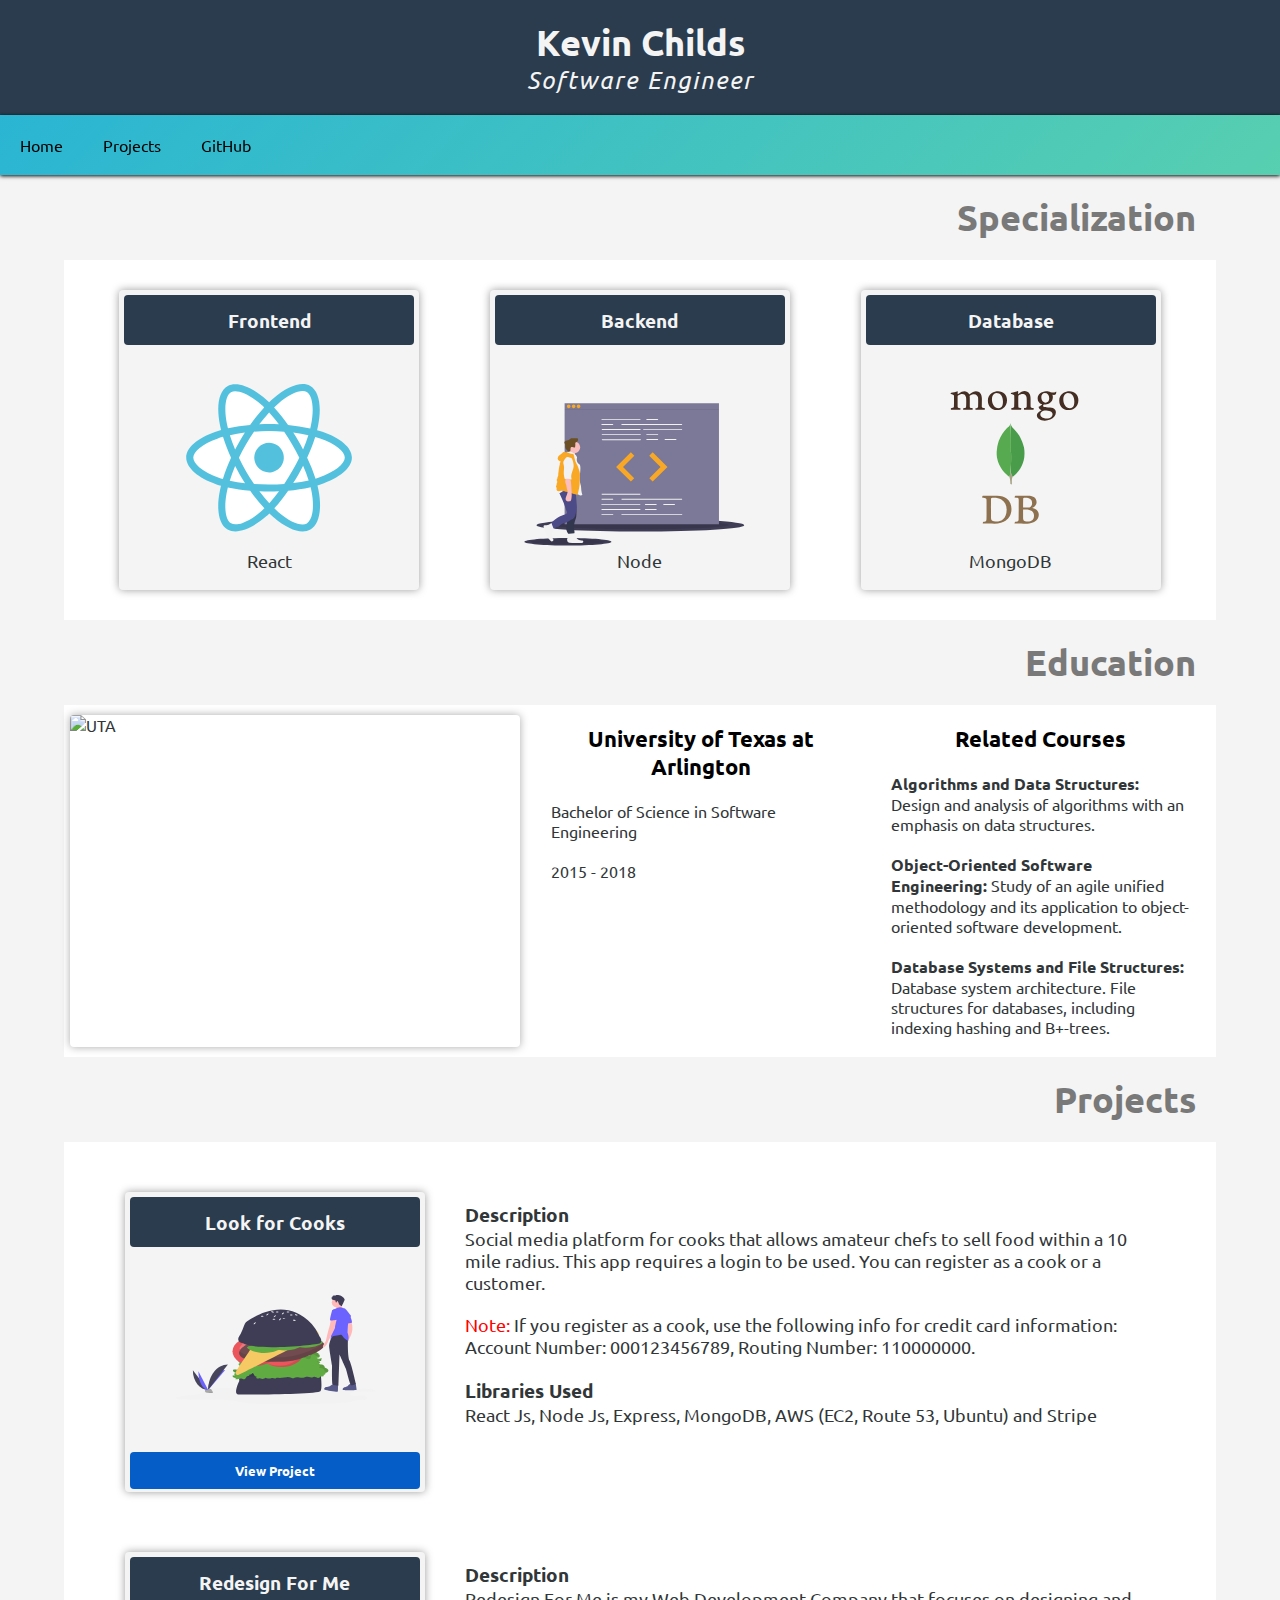
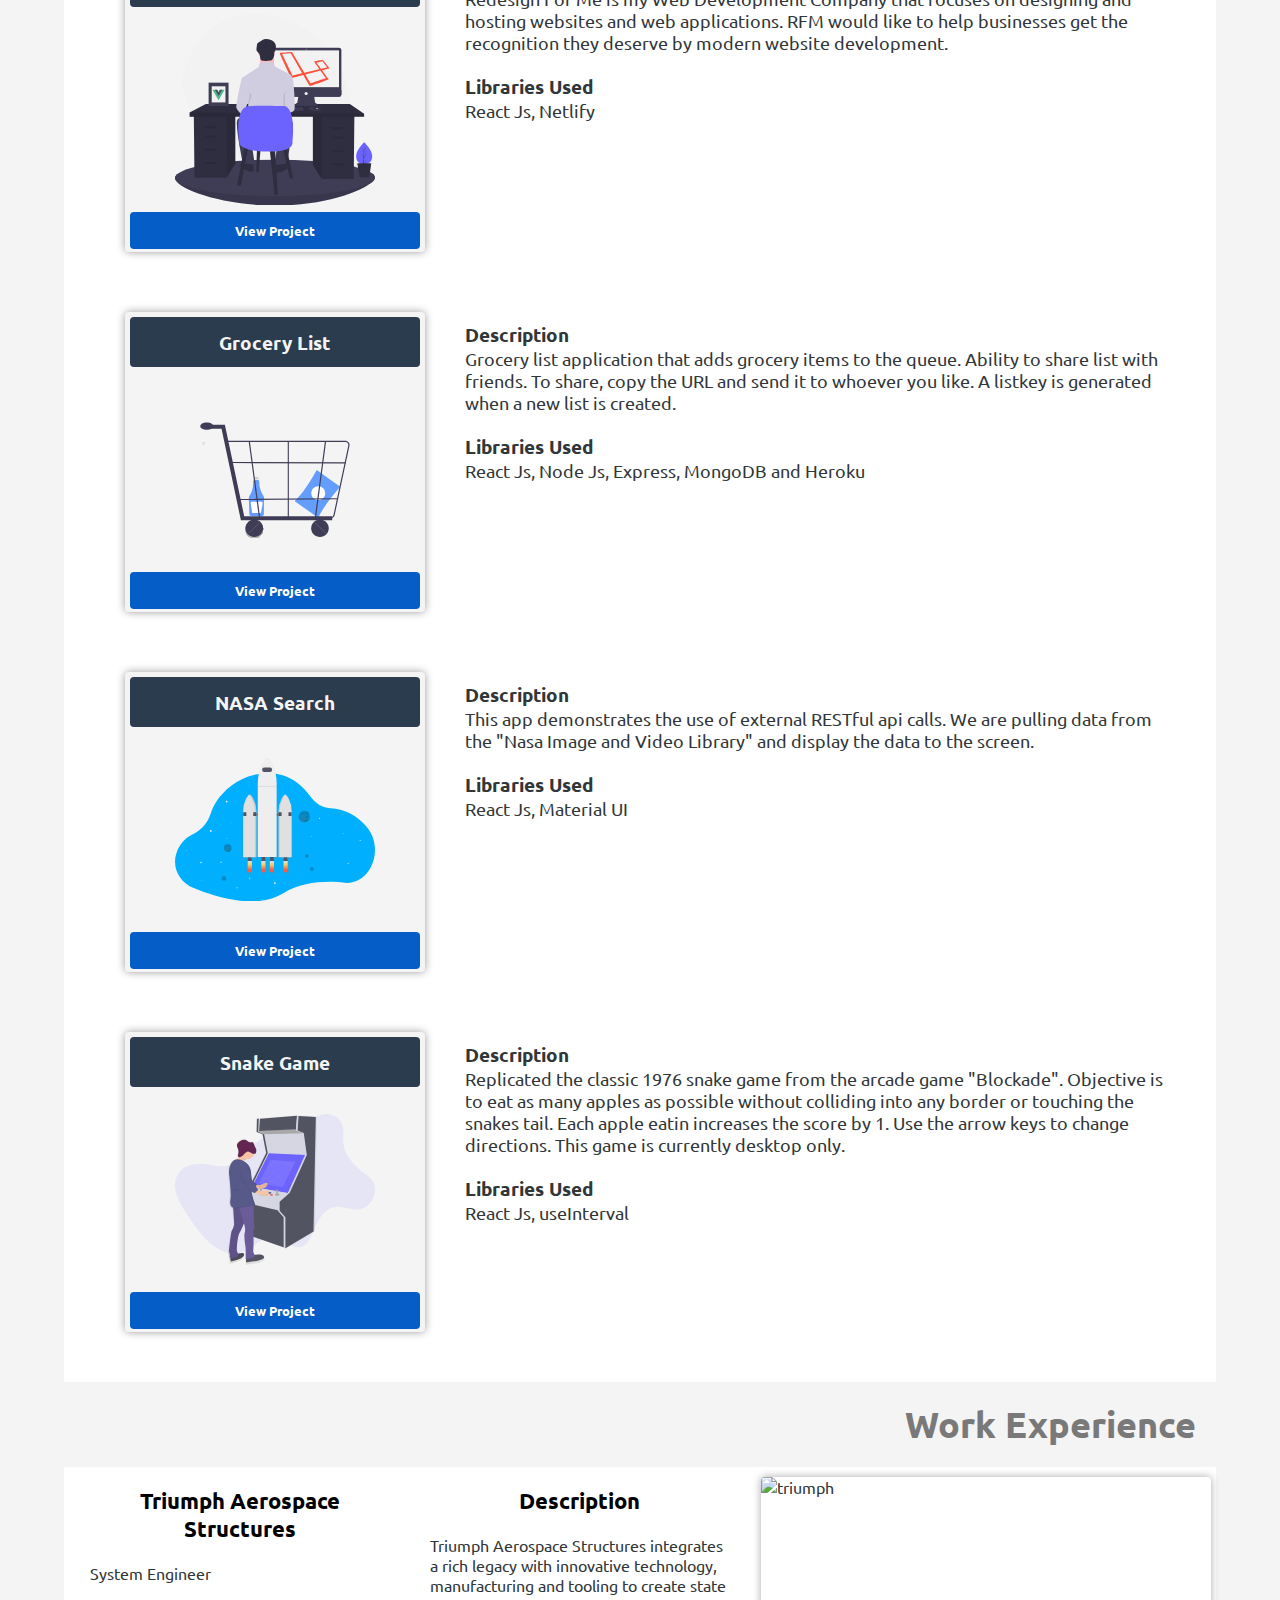
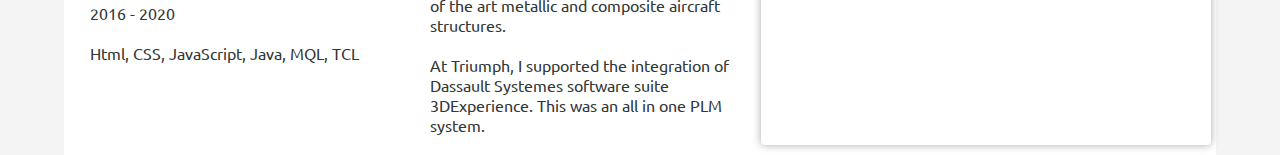
==== commit 1f0c1399: "start of java page" ====
--- a/index.html
+++ b/index.html
@@ -4,6 +4,9 @@
 	<link href="styles/style.css" rel="stylesheet" />
 	<link href="https://fonts.googleapis.com/css2?family=Nanum+Gothic&amp;display=swap" rel="stylesheet" />
 	<link href="https://fonts.googleapis.com/css2?family=Open+Sans:ital,wght@0,300;0,400;0,600;0,700;0,800;1,300;1,400;1,600;1,700;1,800&display=swap" rel="stylesheet">
+    <link rel="preconnect" href="https://fonts.googleapis.com">
+    <link rel="preconnect" href="https://fonts.gstatic.com" crossorigin>
+    <link href="https://fonts.googleapis.com/css2?family=Ubuntu&display=swap" rel="stylesheet"> 
 	<link rel="icon" type="image/png" href="img/favicon.png" />
 	
 	<title>Kevin Childs</title>
--- a/styles/style.css
+++ b/styles/style.css
@@ -1,6 +1,6 @@
 *{
     margin: 0px;
-    font-family: 'Open Sans', sans-serif;
+    font-family: 'Ubuntu', sans-serif;
 }
 html{
     margin: 0px;
